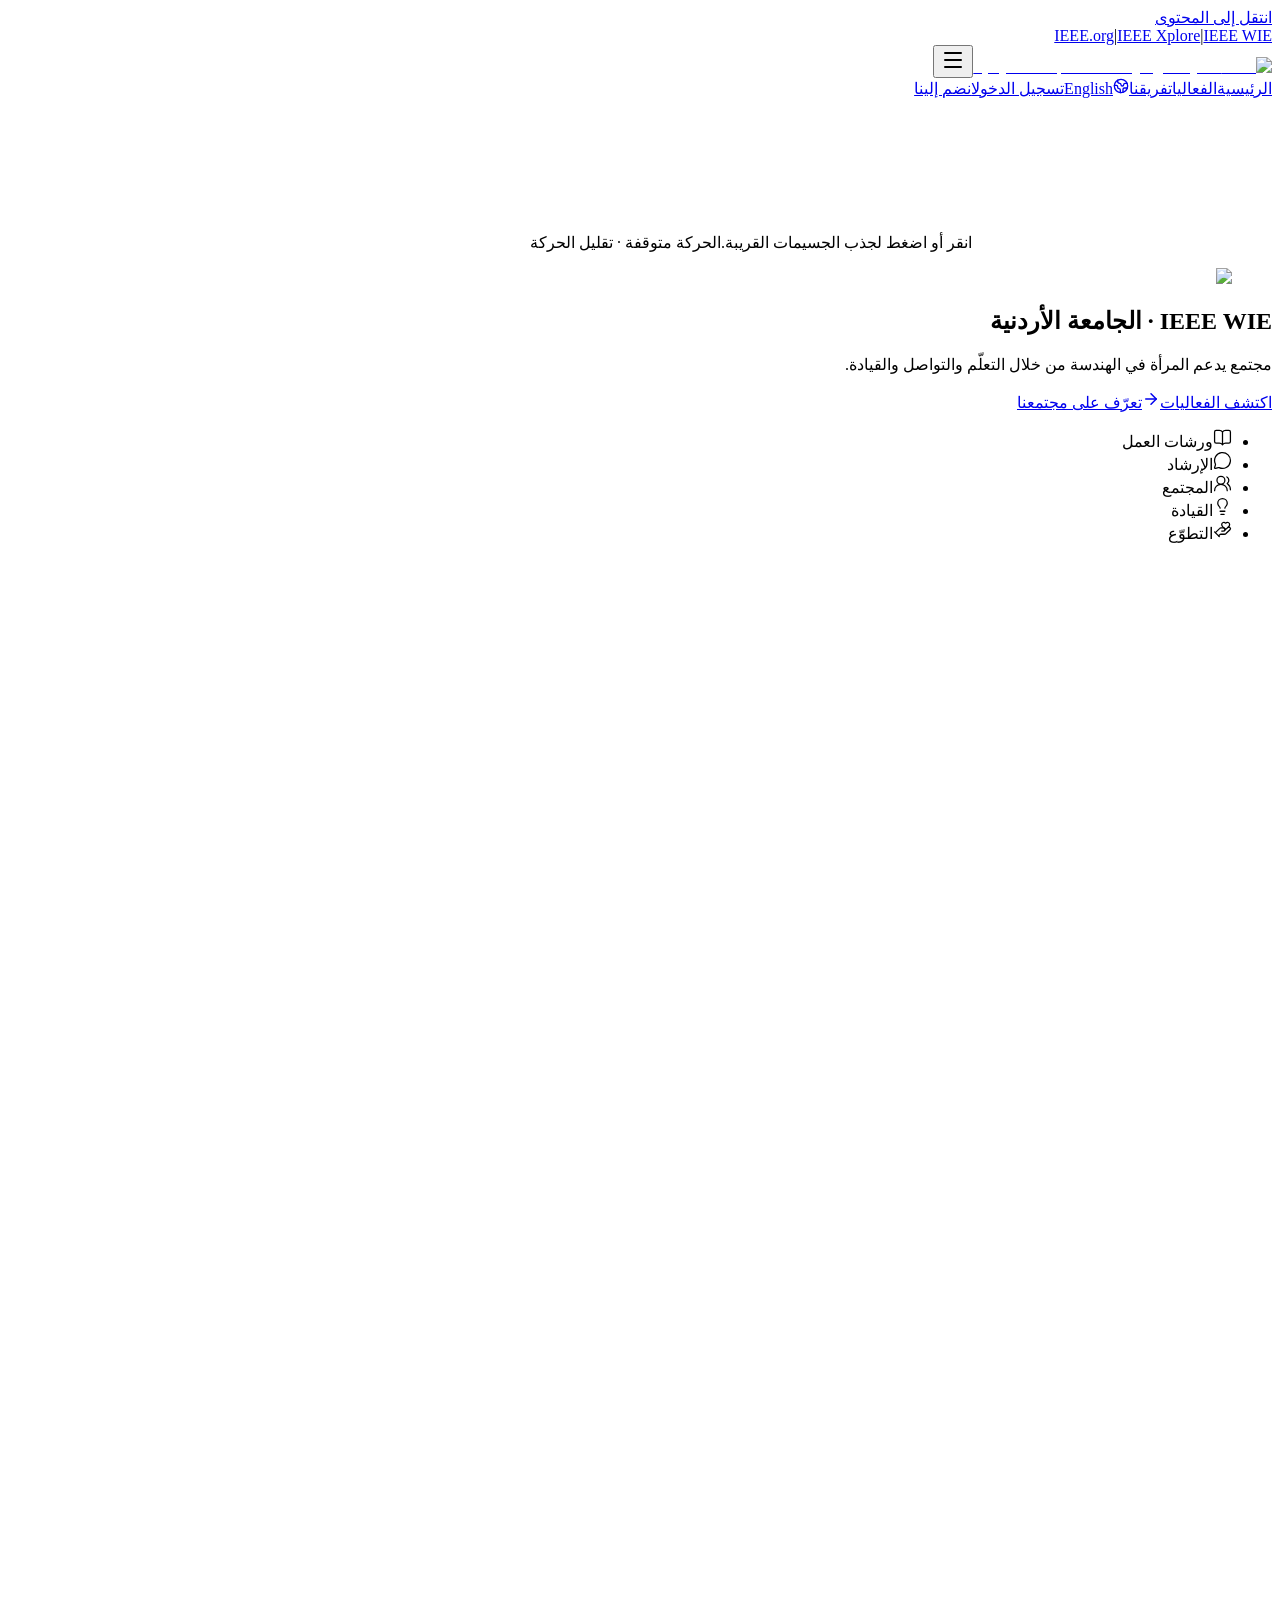
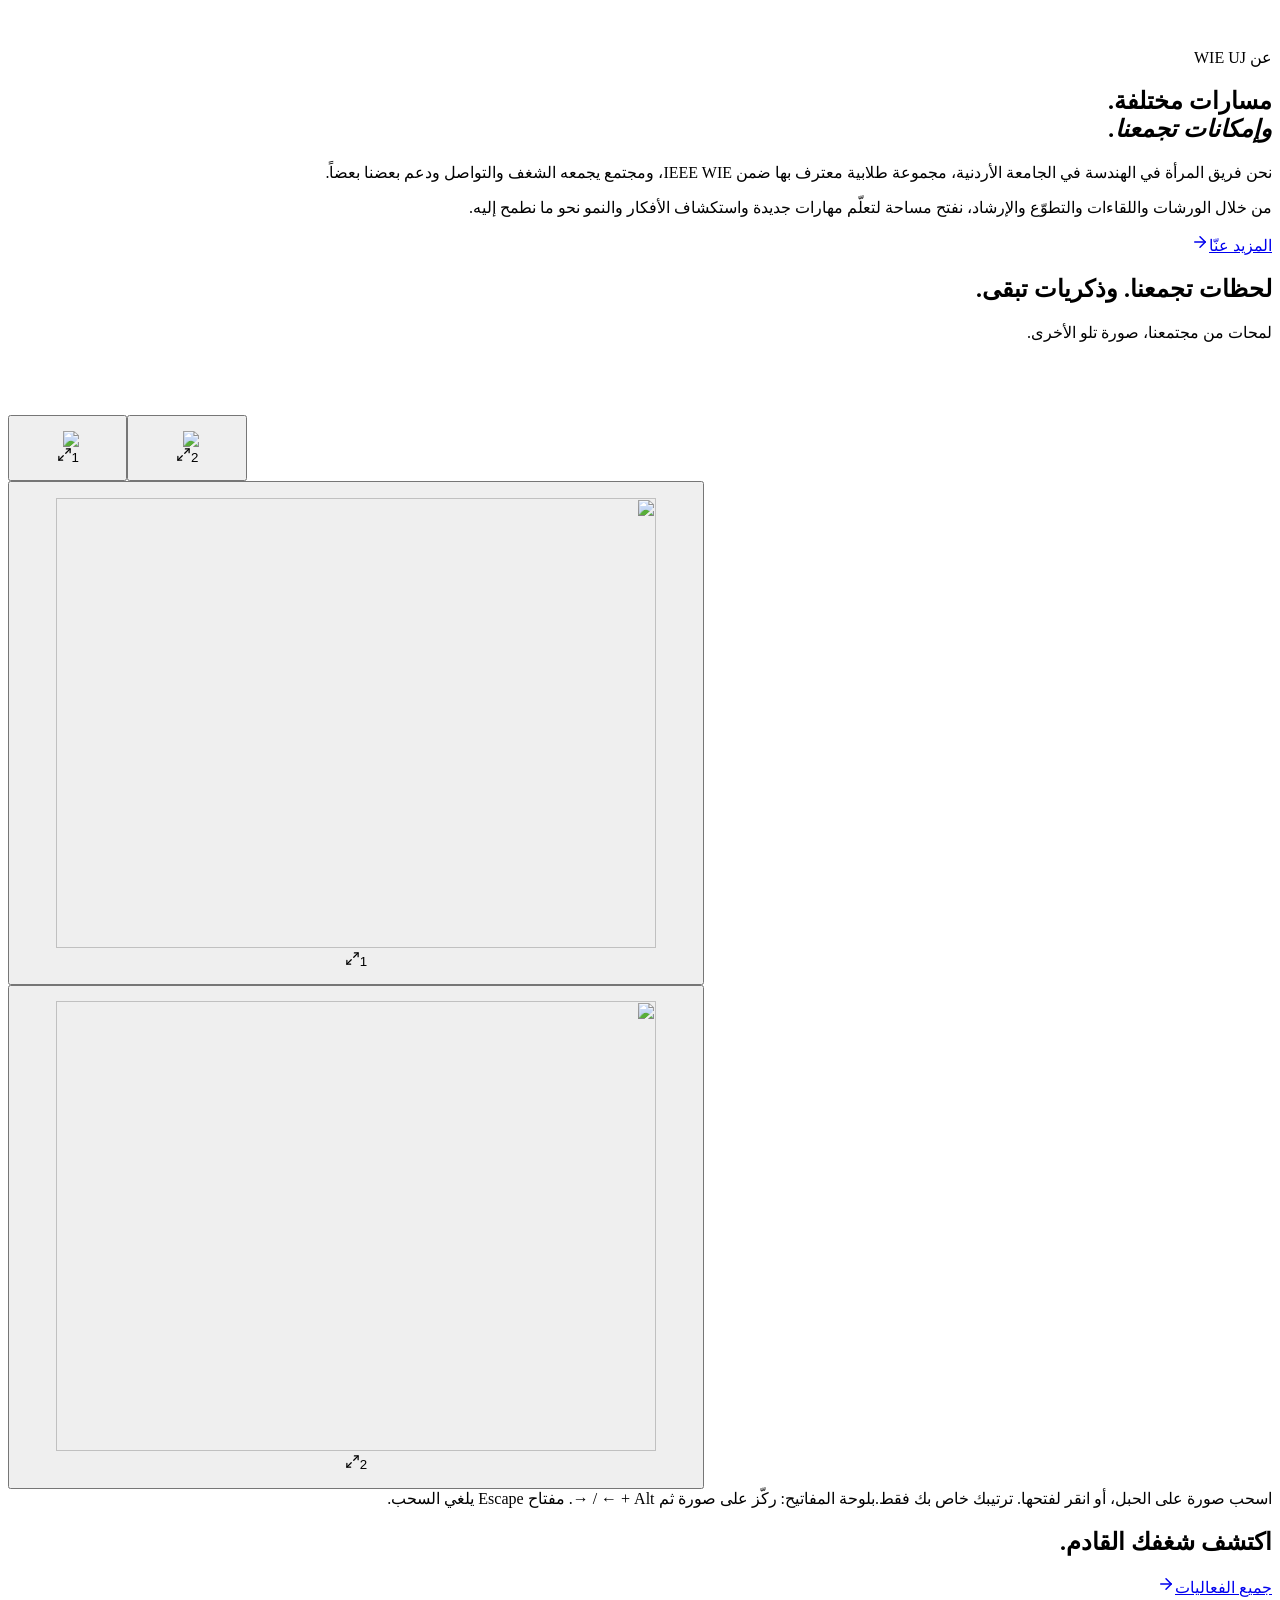
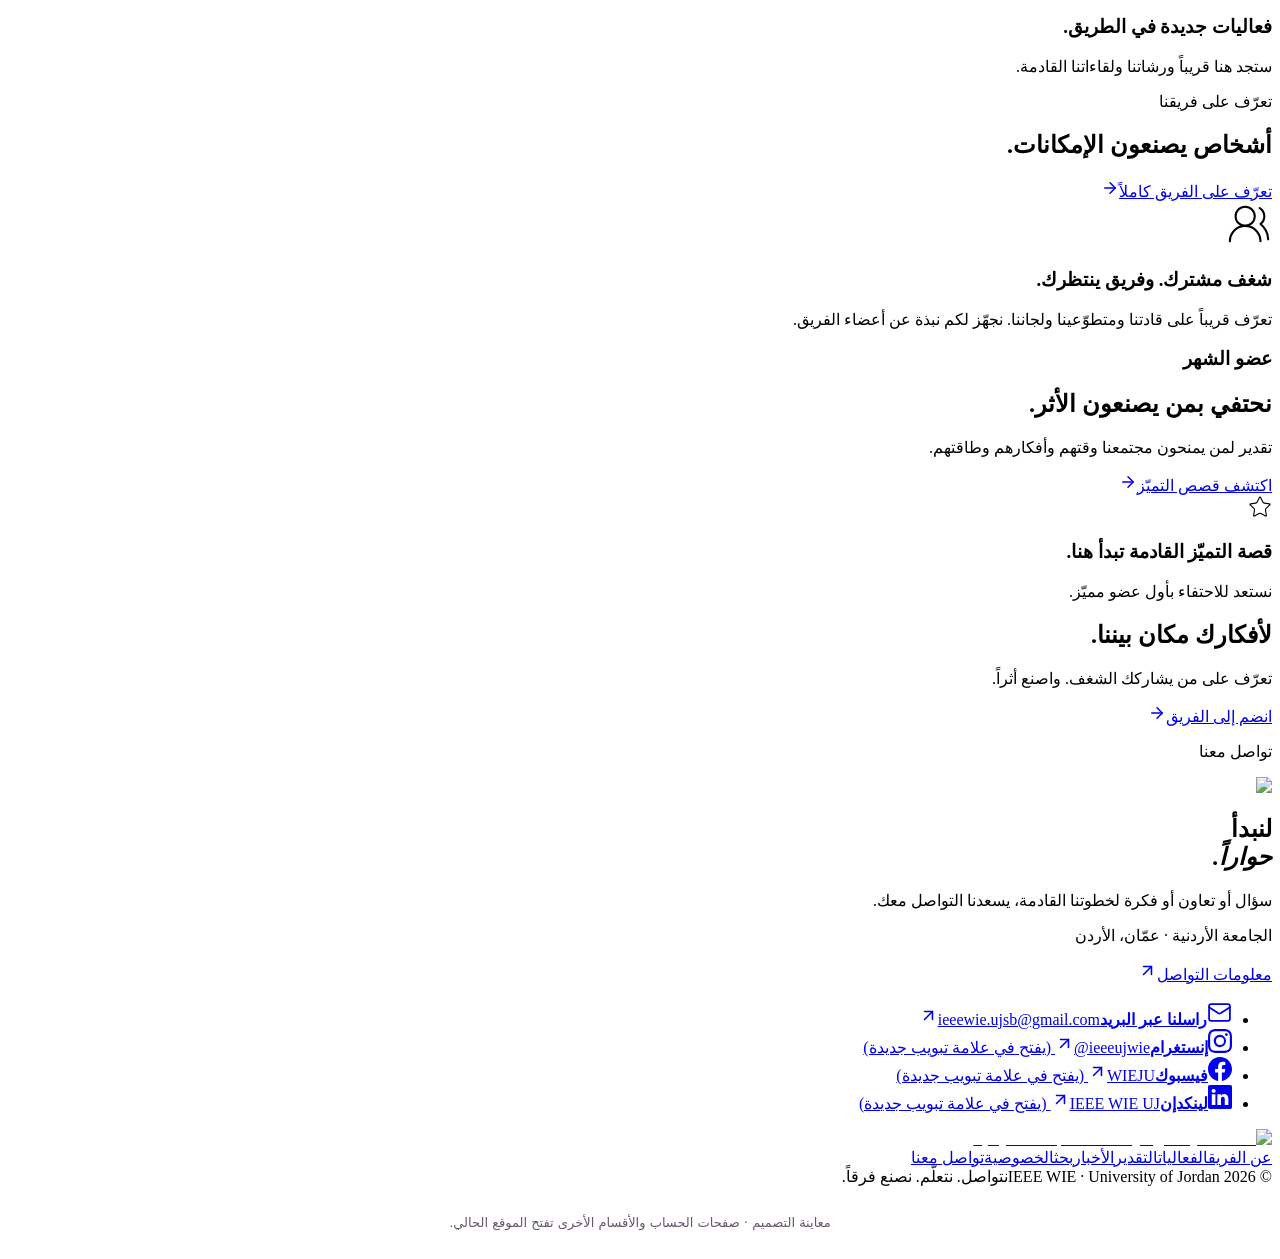
==== ar/index.html @ 03fdcf2b "Publish latest bilingual WIE UJ design preview" ====
<!doctype html><html lang="ar" dir="rtl" data-scroll-behavior="smooth"><head><meta charset="utf-8"><meta name="viewport" content="width=device-width, initial-scale=1"><link rel="stylesheet" href="/wie-uj-design-preview/assets/d98db6934591f0e2b3.css"><link rel="stylesheet" href="/wie-uj-design-preview/assets/ea6af19440ab28d7d6.css"><title>IEEE WIE · University of Jordan</title><meta name="description" content="A community supporting women in engineering through learning, connection, and leadership."><meta name="robots" content="noindex, nofollow"><link rel="icon" href="/wie-uj-design-preview/assets/437ab9d8b2ba053a75.png"><meta name="next-size-adjust" content=""><link rel="stylesheet" href="/wie-uj-design-preview/assets/preview.css"></head><body><a class="skip-link" href="#main">انتقل إلى المحتوى</a><div class="utility"><div class="container"><a href="https://www.ieee.org/">IEEE.org</a><span>|</span><a href="https://ieeexplore.ieee.org/">IEEE Xplore</a><span>|</span><a href="https://wie.ieee.org/">IEEE WIE</a></div></div><header class="site-header-shell"><div class="site-header container"><a class="brand" aria-label="الرئيسية — WIE UJ" href="/wie-uj-design-preview/ar/"><img alt="IEEE للمرأة في الهندسة — الجامعة الأردنية" loading="lazy" width="803" height="172" decoding="async" data-nimg="1" style="color:transparent" src="/wie-uj-design-preview/assets/df9ad01a204cb8e7f8.svg"></a><button class="menu-toggle icon-button" aria-expanded="false" aria-controls="primary-navigation" aria-label="فتح أو إغلاق القائمة"><svg xmlns="http://www.w3.org/2000/svg" width="24" height="24" viewbox="0 0 24 24" fill="none" stroke="currentColor" stroke-width="2" stroke-linecap="round" stroke-linejoin="round" class="lucide lucide-menu" aria-hidden="true"><path d="M4 5h16"></path><path d="M4 12h16"></path><path d="M4 19h16"></path></svg></button><nav id="primary-navigation" aria-label="القائمة الرئيسية" class="navigation"><a class="active" href="/wie-uj-design-preview/ar/">الرئيسية</a><a class="" href="https://wie-uj.appwrite.network/ar/events">الفعاليات</a><a class="" href="https://wie-uj.appwrite.network/ar/team">فريقنا</a><a class="language" lang="en" href="/wie-uj-design-preview/en/"><svg xmlns="http://www.w3.org/2000/svg" width="16" height="16" viewbox="0 0 24 24" fill="none" stroke="currentColor" stroke-width="2" stroke-linecap="round" stroke-linejoin="round" class="lucide lucide-earth lucide-globe-2" aria-hidden="true"><path d="M21.54 15H17a2 2 0 0 0-2 2v4.54"></path><path d="M7 3.34V5a3 3 0 0 0 3 3a2 2 0 0 1 2 2c0 1.1.9 2 2 2a2 2 0 0 0 2-2c0-1.1.9-2 2-2h3.17"></path><path d="M11 21.95V18a2 2 0 0 0-2-2a2 2 0 0 1-2-2v-1a2 2 0 0 0-2-2H2.05"></path><circle cx="12" cy="12" r="10"></circle></svg>English</a><a href="https://wie-uj.appwrite.network/ar/signin">تسجيل الدخول</a><a class="button small" href="https://wie-uj.appwrite.network/ar/signup">انضم إلينا</a></nav></div></header><main id="main"><div class="landing-home"><section class="landing-intro" aria-label="مرحباً بكم في WIE UJ"><div class="landing-atmosphere"><div class="landing-particle-wash" aria-hidden="true"></div><canvas class="landing-particle-canvas" aria-hidden="true"></canvas><span class="atmosphere-interaction-hint">انقر أو اضغط لجذب الجسيمات القريبة.</span><span class="atmosphere-reduced">الحركة متوقفة · تقليل الحركة</span></div><div class="landing-hero container"><figure class="landing-logo"><img alt="IEEE للمرأة في الهندسة — الجامعة الأردنية" width="697" height="664" decoding="async" data-nimg="1" style="color:transparent" src="/wie-uj-design-preview/assets/15bb04db611e11dfc4.svg"></figure><div class="landing-hero-copy"><h1>IEEE WIE · الجامعة الأردنية</h1><p>مجتمع يدعم المرأة في الهندسة من خلال التعلّم والتواصل والقيادة.</p><div class="hero-actions"><a class="button" href="https://wie-uj.appwrite.network/ar/events">اكتشف الفعاليات<svg xmlns="http://www.w3.org/2000/svg" width="18" height="18" viewbox="0 0 24 24" fill="none" stroke="currentColor" stroke-width="2" stroke-linecap="round" stroke-linejoin="round" class="lucide lucide-arrow-right directional" aria-hidden="true"><path d="M5 12h14"></path><path d="m12 5 7 7-7 7"></path></svg></a><a class="button secondary" href="https://wie-uj.appwrite.network/ar/about">تعرّف على مجتمعنا</a></div></div></div></section><div class="landing-activity-bar"><ul class="container" aria-label="أنشطة مجتمعنا"><li><svg xmlns="http://www.w3.org/2000/svg" width="19" height="19" viewbox="0 0 24 24" fill="none" stroke="currentColor" stroke-width="1.6" stroke-linecap="round" stroke-linejoin="round" class="lucide lucide-book-open" aria-hidden="true"><path d="M12 5v16"></path><path d="M20.001 19A2 2 0 0022 17V5a2 2 0 00-1.999-2L16 3.002A5 5 0 0012 5a5 5 0 00-4-2H4a2 2 0 00-2 2v12a2 2 0 001.999 2H8a5 5 0 014 2 5 5 0 014-2z"></path></svg><span>ورشات العمل</span></li><li><svg xmlns="http://www.w3.org/2000/svg" width="19" height="19" viewbox="0 0 24 24" fill="none" stroke="currentColor" stroke-width="1.6" stroke-linecap="round" stroke-linejoin="round" class="lucide lucide-message-circle" aria-hidden="true"><path d="M2.992 16.342a2 2 0 0 1 .094 1.167l-1.065 3.29a1 1 0 0 0 1.236 1.168l3.413-.998a2 2 0 0 1 1.099.092 10 10 0 1 0-4.777-4.719"></path></svg><span>الإرشاد</span></li><li><svg xmlns="http://www.w3.org/2000/svg" width="19" height="19" viewbox="0 0 24 24" fill="none" stroke="currentColor" stroke-width="1.6" stroke-linecap="round" stroke-linejoin="round" class="lucide lucide-users-round lucide-users-2" aria-hidden="true"><path d="M18 21a8 8 0 0 0-16 0"></path><circle cx="10" cy="8" r="5"></circle><path d="M22 20c0-3.37-2-6.5-4-8a5 5 0 0 0-.45-8.3"></path></svg><span>المجتمع</span></li><li><svg xmlns="http://www.w3.org/2000/svg" width="19" height="19" viewbox="0 0 24 24" fill="none" stroke="currentColor" stroke-width="1.6" stroke-linecap="round" stroke-linejoin="round" class="lucide lucide-lightbulb" aria-hidden="true"><path d="M15 14c.2-1 .7-1.7 1.5-2.5 1-.9 1.5-2.2 1.5-3.5A6 6 0 0 0 6 8c0 1 .2 2.2 1.5 3.5.7.7 1.3 1.5 1.5 2.5"></path><path d="M9 18h6"></path><path d="M10 22h4"></path></svg><span>القيادة</span></li><li><svg xmlns="http://www.w3.org/2000/svg" width="19" height="19" viewbox="0 0 24 24" fill="none" stroke="currentColor" stroke-width="1.6" stroke-linecap="round" stroke-linejoin="round" class="lucide lucide-hand-heart" aria-hidden="true"><path d="M11 14h2a2 2 0 0 0 0-4h-3c-.6 0-1.1.2-1.4.6L3 16"></path><path d="m14.45 13.39 5.05-4.694C20.196 8 21 6.85 21 5.75a2.75 2.75 0 0 0-4.797-1.837.276.276 0 0 1-.406 0A2.75 2.75 0 0 0 11 5.75c0 1.2.802 2.248 1.5 2.946L16 11.95"></path><path d="m2 15 6 6"></path><path d="m7 20 1.6-1.4c.3-.4.8-.6 1.4-.6h4c1.1 0 2.1-.4 2.8-1.2l4.6-4.4a1 1 0 0 0-2.75-2.91"></path></svg><span>التطوّع</span></li></ul></div><section id="about" class="landing-about landing-section" aria-labelledby="home-about-heading"><svg class="landing-about-detail" viewbox="0 0 260 220" fill="none" aria-hidden="true" focusable="false"><path d="M12 175 78 83 149 133 224 32 252 174 149 133 166 214 78 83 12 175 166 214"></path><circle cx="78" cy="83" r="4"></circle><circle cx="149" cy="133" r="4"></circle><circle cx="224" cy="32" r="4"></circle></svg><div class="container landing-about-grid"><div class="landing-about-heading"><p class="landing-section-label">عن WIE UJ</p><h2 id="home-about-heading">مسارات مختلفة.<br><em>وإمكانات تجمعنا.</em></h2></div><div class="landing-about-copy"><p>نحن فريق المرأة في الهندسة في الجامعة الأردنية، مجموعة طلابية معترف بها ضمن IEEE WIE، ومجتمع يجمعه الشغف والتواصل ودعم بعضنا بعضاً.</p><p>من خلال الورشات واللقاءات والتطوّع والإرشاد، نفتح مساحة لتعلّم مهارات جديدة واستكشاف الأفكار والنمو نحو ما نطمح إليه.</p><a class="text-link" href="https://wie-uj.appwrite.network/ar/about">المزيد عنّا<svg xmlns="http://www.w3.org/2000/svg" width="18" height="18" viewbox="0 0 24 24" fill="none" stroke="currentColor" stroke-width="2" stroke-linecap="round" stroke-linejoin="round" class="lucide lucide-arrow-right directional" aria-hidden="true"><path d="M5 12h14"></path><path d="m12 5 7 7-7 7"></path></svg></a></div></div></section><section class="photo-strip" aria-labelledby="_R_iinebn9etb_" data-mode="manual" data-dragging="false"><div class="container photo-strip-heading"><h2 id="_R_iinebn9etb_">لحظات تجمعنا. وذكريات تبقى.</h2><p>لمحات من مجتمعنا، صورة تلو الأخرى.</p></div><div class="photo-strip-stage"><svg class="photo-strip-line" viewbox="0 0 1440 60" preserveaspectratio="none" aria-hidden="true"><path d="M-20 8 Q720 75 1460 8" fill="none"></path></svg><div class="photo-strip-viewport" dir="ltr" tabindex="0" aria-label="صور مجتمعنا. أوقف الحركة لتصفّح الصور بالسرعة التي تناسبك."><div class="photo-strip-track" style="--strip-duration:40s"><div class="photo-strip-group"><button type="button" class="hanging-photo" dir="rtl" data-photo-id="e83a1afc0d9645a4bf04f94f67af5e56" data-photo-position="0" data-lifted="false" data-drop-target="false" aria-describedby="_R_iinebn9etbH1_" aria-keyshortcuts="Alt+ArrowLeft Alt+ArrowRight" style="--photo-angle:-5deg" aria-label="عرض الصورة: 1"><span class="photo-clip" aria-hidden="true"></span><figure><img alt="1" draggable="false" loading="lazy" width="600" height="450" decoding="async" data-nimg="1" style="color:transparent" src="/wie-uj-design-preview/assets/a324107c953a6dd0f5.jpg"><figcaption>1<svg xmlns="http://www.w3.org/2000/svg" width="15" height="15" viewbox="0 0 24 24" fill="none" stroke="currentColor" stroke-width="2" stroke-linecap="round" stroke-linejoin="round" class="lucide lucide-maximize-2" aria-hidden="true"><path d="M15 3h6v6"></path><path d="m21 3-7 7"></path><path d="m3 21 7-7"></path><path d="M9 21H3v-6"></path></svg></figcaption></figure></button><button type="button" class="hanging-photo" dir="rtl" data-photo-id="3da839693bb54952b2aacd8716d6a2d1" data-photo-position="1" data-lifted="false" data-drop-target="false" aria-describedby="_R_iinebn9etbH1_" aria-keyshortcuts="Alt+ArrowLeft Alt+ArrowRight" style="--photo-angle:3deg" aria-label="عرض الصورة: 2"><span class="photo-clip" aria-hidden="true"></span><figure><img alt="2" draggable="false" loading="lazy" width="600" height="450" decoding="async" data-nimg="1" style="color:transparent" src="/wie-uj-design-preview/assets/4f5641b536ec91937d.jpg"><figcaption>2<svg xmlns="http://www.w3.org/2000/svg" width="15" height="15" viewbox="0 0 24 24" fill="none" stroke="currentColor" stroke-width="2" stroke-linecap="round" stroke-linejoin="round" class="lucide lucide-maximize-2" aria-hidden="true"><path d="M15 3h6v6"></path><path d="m21 3-7 7"></path><path d="m3 21 7-7"></path><path d="M9 21H3v-6"></path></svg></figcaption></figure></button></div><div class="photo-strip-group photo-strip-copy" aria-hidden="true"><button type="button" class="hanging-photo" dir="rtl" data-photo-id="e83a1afc0d9645a4bf04f94f67af5e56" data-photo-position="0" data-lifted="false" data-drop-target="false" tabindex="-1" aria-describedby="_R_iinebn9etbH1_" aria-keyshortcuts="Alt+ArrowLeft Alt+ArrowRight" style="--photo-angle:-5deg" aria-label="عرض الصورة: 1"><span class="photo-clip" aria-hidden="true"></span><figure><img alt="" draggable="false" loading="lazy" width="600" height="450" decoding="async" data-nimg="1" style="color:transparent" src="/wie-uj-design-preview/assets/a324107c953a6dd0f5.jpg"><figcaption>1<svg xmlns="http://www.w3.org/2000/svg" width="15" height="15" viewbox="0 0 24 24" fill="none" stroke="currentColor" stroke-width="2" stroke-linecap="round" stroke-linejoin="round" class="lucide lucide-maximize-2" aria-hidden="true"><path d="M15 3h6v6"></path><path d="m21 3-7 7"></path><path d="m3 21 7-7"></path><path d="M9 21H3v-6"></path></svg></figcaption></figure></button><button type="button" class="hanging-photo" dir="rtl" data-photo-id="3da839693bb54952b2aacd8716d6a2d1" data-photo-position="1" data-lifted="false" data-drop-target="false" tabindex="-1" aria-describedby="_R_iinebn9etbH1_" aria-keyshortcuts="Alt+ArrowLeft Alt+ArrowRight" style="--photo-angle:3deg" aria-label="عرض الصورة: 2"><span class="photo-clip" aria-hidden="true"></span><figure><img alt="" draggable="false" loading="lazy" width="600" height="450" decoding="async" data-nimg="1" style="color:transparent" src="/wie-uj-design-preview/assets/4f5641b536ec91937d.jpg"><figcaption>2<svg xmlns="http://www.w3.org/2000/svg" width="15" height="15" viewbox="0 0 24 24" fill="none" stroke="currentColor" stroke-width="2" stroke-linecap="round" stroke-linejoin="round" class="lucide lucide-maximize-2" aria-hidden="true"><path d="M15 3h6v6"></path><path d="m21 3-7 7"></path><path d="m3 21 7-7"></path><path d="M9 21H3v-6"></path></svg></figcaption></figure></button></div></div></div></div><div class="container photo-strip-actions"><span id="_R_iinebn9etbH1_" class="photo-strip-hint">اسحب صورة على الحبل، أو انقر لفتحها. ترتيبك خاص بك فقط.<span class="photo-strip-keyboard-hint">بلوحة المفاتيح: ركّز على صورة ثم Alt + ← / →. مفتاح Escape يلغي السحب.</span></span></div><span class="photo-viewer-sr-only" role="status" aria-live="polite" aria-atomic="true"></span><dialog class="photo-viewer" aria-label="عارض صور المجتمع"></dialog></section><section class="landing-events band"><div class="container"><div class="section-heading"><h2>اكتشف شغفك القادم.</h2><a class="text-link" href="https://wie-uj.appwrite.network/ar/events">جميع الفعاليات<svg xmlns="http://www.w3.org/2000/svg" width="18" height="18" viewbox="0 0 24 24" fill="none" stroke="currentColor" stroke-width="2" stroke-linecap="round" stroke-linejoin="round" class="lucide lucide-arrow-right directional" aria-hidden="true"><path d="M5 12h14"></path><path d="m12 5 7 7-7 7"></path></svg></a></div><div class="landing-event-empty"><h3>فعاليات جديدة في الطريق.</h3><p>ستجد هنا قريباً ورشاتنا ولقاءاتنا القادمة.</p></div></div></section><section id="team" class="landing-team container landing-section" aria-labelledby="home-team-heading"><div class="landing-team-heading"><div><p class="landing-section-label">تعرّف على فريقنا</p><h2 id="home-team-heading">أشخاص يصنعون الإمكانات.</h2></div><a class="text-link" href="https://wie-uj.appwrite.network/ar/team">تعرّف على الفريق كاملاً<svg xmlns="http://www.w3.org/2000/svg" width="18" height="18" viewbox="0 0 24 24" fill="none" stroke="currentColor" stroke-width="2" stroke-linecap="round" stroke-linejoin="round" class="lucide lucide-arrow-right directional" aria-hidden="true"><path d="M5 12h14"></path><path d="m12 5 7 7-7 7"></path></svg></a></div><div class="landing-team-empty"><svg xmlns="http://www.w3.org/2000/svg" width="46" height="46" viewbox="0 0 24 24" fill="none" stroke="currentColor" stroke-width="1.1" stroke-linecap="round" stroke-linejoin="round" class="lucide lucide-users-round lucide-users-2" aria-hidden="true"><path d="M18 21a8 8 0 0 0-16 0"></path><circle cx="10" cy="8" r="5"></circle><path d="M22 20c0-3.37-2-6.5-4-8a5 5 0 0 0-.45-8.3"></path></svg><div><h3>شغف مشترك. وفريق ينتظرك.</h3><p>تعرّف قريباً على قادتنا ومتطوّعينا ولجاننا. نجهّز لكم نبذة عن أعضاء الفريق.</p></div></div></section><section class="recognition-section container"><div class="recognition-copy"><h3>عضو الشهر</h3><h2>نحتفي بمن يصنعون الأثر.</h2><p>تقدير لمن يمنحون مجتمعنا وقتهم وأفكارهم وطاقتهم.</p><a class="text-link" href="https://wie-uj.appwrite.network/ar/recognition">اكتشف قصص التميّز<svg xmlns="http://www.w3.org/2000/svg" width="18" height="18" viewbox="0 0 24 24" fill="none" stroke="currentColor" stroke-width="2" stroke-linecap="round" stroke-linejoin="round" class="lucide lucide-arrow-right directional" aria-hidden="true"><path d="M5 12h14"></path><path d="m12 5 7 7-7 7"></path></svg></a></div><div class="spotlight"><svg xmlns="http://www.w3.org/2000/svg" width="24" height="24" viewbox="0 0 24 24" fill="none" stroke="currentColor" stroke-width="1.1" stroke-linecap="round" stroke-linejoin="round" class="lucide lucide-star spotlight-star" aria-hidden="true"><path d="M11.525 2.295a.53.53 0 0 1 .95 0l2.31 4.679a2.123 2.123 0 0 0 1.595 1.16l5.166.756a.53.53 0 0 1 .294.904l-3.736 3.638a2.123 2.123 0 0 0-.611 1.878l.882 5.14a.53.53 0 0 1-.771.56l-4.618-2.428a2.122 2.122 0 0 0-1.973 0L6.396 21.01a.53.53 0 0 1-.77-.56l.881-5.139a2.122 2.122 0 0 0-.611-1.879L2.16 9.795a.53.53 0 0 1 .294-.906l5.165-.755a2.122 2.122 0 0 0 1.597-1.16z"></path></svg><h3>قصة التميّز القادمة تبدأ هنا.</h3><p>نستعد للاحتفاء بأول عضو مميّز.</p></div></section><section class="join-band"><div class="container"><div><h2>لأفكارك مكان بيننا.</h2><p>تعرّف على من يشاركك الشغف. واصنع أثراً.</p></div><a class="button cyan" href="https://wie-uj.appwrite.network/ar/join">انضم إلى الفريق<svg xmlns="http://www.w3.org/2000/svg" width="18" height="18" viewbox="0 0 24 24" fill="none" stroke="currentColor" stroke-width="2" stroke-linecap="round" stroke-linejoin="round" class="lucide lucide-arrow-right directional" aria-hidden="true"><path d="M5 12h14"></path><path d="m12 5 7 7-7 7"></path></svg></a></div></section><section id="contact" class="landing-contact landing-section" aria-labelledby="home-contact-heading"><div class="container landing-contact-card"><div class="landing-contact-copy"><p class="landing-section-label">تواصل معنا</p><div class="landing-contact-identity"><span class="landing-contact-mark"><img alt="IEEE WIE UJ" loading="eager" width="697" height="664" decoding="async" data-nimg="1" style="color:transparent" src="/wie-uj-design-preview/assets/15bb04db611e11dfc4.svg"></span><h2 id="home-contact-heading">لنبدأ<br><em>حواراً.</em></h2></div><p class="landing-contact-intro">سؤال أو تعاون أو فكرة لخطوتنا القادمة، يسعدنا التواصل معك.</p><p class="landing-contact-address">الجامعة الأردنية · عمّان، الأردن</p><a class="text-link" href="https://wie-uj.appwrite.network/ar/contact">معلومات التواصل<svg xmlns="http://www.w3.org/2000/svg" width="19" height="19" viewbox="0 0 24 24" fill="none" stroke="currentColor" stroke-width="2" stroke-linecap="round" stroke-linejoin="round" class="lucide lucide-arrow-up-right directional" aria-hidden="true"><path d="M7 7h10v10"></path><path d="M7 17 17 7"></path></svg></a></div><ul class="contact-channel-list" aria-label="قنوات التواصل"><li><a class="contact-channel" href="mailto:ieeewie.ujsb@gmail.com"><span class="contact-channel-icon contact-channel-email"><svg xmlns="http://www.w3.org/2000/svg" width="25" height="25" viewbox="0 0 24 24" fill="none" stroke="currentColor" stroke-width="1.7" stroke-linecap="round" stroke-linejoin="round" class="lucide lucide-mail" aria-hidden="true"><path d="m22 7-8.991 5.727a2 2 0 0 1-2.009 0L2 7"></path><rect x="2" y="4" width="20" height="16" rx="2"></rect></svg></span><span class="contact-channel-copy"><strong>راسلنا عبر البريد</strong><span dir="ltr">ieeewie.ujsb@gmail.com</span></span><svg xmlns="http://www.w3.org/2000/svg" width="19" height="19" viewbox="0 0 24 24" fill="none" stroke="currentColor" stroke-width="2" stroke-linecap="round" stroke-linejoin="round" class="lucide lucide-arrow-up-right directional" aria-hidden="true"><path d="M7 7h10v10"></path><path d="M7 17 17 7"></path></svg></a></li><li><a class="contact-channel" href="https://www.instagram.com/ieeeujwie/" target="_blank" rel="noopener noreferrer"><span class="contact-channel-icon contact-channel-instagram"><svg width="24" height="24" viewbox="0 0 16 16" fill="currentColor" aria-hidden="true" focusable="false"><path d="M8 0C5.829 0 5.556.01 4.703.048 3.85.088 3.269.222 2.76.42a3.9 3.9 0 0 0-1.417.923A3.9 3.9 0 0 0 .42 2.76C.222 3.268.087 3.85.048 4.7.01 5.555 0 5.827 0 8.001c0 2.172.01 2.444.048 3.297.04.852.174 1.433.372 1.942.205.526.478.972.923 1.417.444.445.89.719 1.416.923.51.198 1.09.333 1.942.372C5.555 15.99 5.827 16 8 16s2.444-.01 3.298-.048c.851-.04 1.434-.174 1.943-.372a3.9 3.9 0 0 0 1.416-.923c.445-.445.718-.891.923-1.417.197-.509.332-1.09.372-1.942C15.99 10.445 16 10.173 16 8s-.01-2.445-.048-3.299c-.04-.851-.175-1.433-.372-1.941a3.9 3.9 0 0 0-.923-1.417A3.9 3.9 0 0 0 13.24.42c-.51-.198-1.092-.333-1.943-.372C10.443.01 10.172 0 7.998 0zm-.717 1.442h.718c2.136 0 2.389.007 3.232.046.78.035 1.204.166 1.486.275.373.145.64.319.92.599s.453.546.598.92c.11.281.24.705.275 1.485.039.843.047 1.096.047 3.231s-.008 2.389-.047 3.232c-.035.78-.166 1.203-.275 1.485a2.5 2.5 0 0 1-.599.919c-.28.28-.546.453-.92.598-.28.11-.704.24-1.485.276-.843.038-1.096.047-3.232.047s-2.39-.009-3.233-.047c-.78-.036-1.203-.166-1.485-.276a2.5 2.5 0 0 1-.92-.598 2.5 2.5 0 0 1-.6-.92c-.109-.281-.24-.705-.275-1.485-.038-.843-.046-1.096-.046-3.233s.008-2.388.046-3.231c.036-.78.166-1.204.276-1.486.145-.373.319-.64.599-.92s.546-.453.92-.598c.282-.11.705-.24 1.485-.276.738-.034 1.024-.044 2.515-.045zm4.988 1.328a.96.96 0 1 0 0 1.92.96.96 0 0 0 0-1.92m-4.27 1.122a4.109 4.109 0 1 0 0 8.217 4.109 4.109 0 0 0 0-8.217m0 1.441a2.667 2.667 0 1 1 0 5.334 2.667 2.667 0 0 1 0-5.334"></path></svg></span><span class="contact-channel-copy"><strong>إنستغرام</strong><span dir="ltr">@ieeeujwie</span></span><svg xmlns="http://www.w3.org/2000/svg" width="19" height="19" viewbox="0 0 24 24" fill="none" stroke="currentColor" stroke-width="2" stroke-linecap="round" stroke-linejoin="round" class="lucide lucide-arrow-up-right directional" aria-hidden="true"><path d="M7 7h10v10"></path><path d="M7 17 17 7"></path></svg><span class="sr-only"> (يفتح في علامة تبويب جديدة)</span></a></li><li><a class="contact-channel" href="https://www.facebook.com/WIEJU/" target="_blank" rel="noopener noreferrer"><span class="contact-channel-icon contact-channel-facebook"><svg width="24" height="24" viewbox="0 0 16 16" fill="currentColor" aria-hidden="true" focusable="false"><path d="M16 8.049c0-4.446-3.582-8.05-8-8.05C3.58 0-.002 3.603-.002 8.05c0 4.017 2.926 7.347 6.75 7.951v-5.625h-2.03V8.05H6.75V6.275c0-2.017 1.195-3.131 3.022-3.131.876 0 1.791.157 1.791.157v1.98h-1.009c-.993 0-1.303.621-1.303 1.258v1.51h2.218l-.354 2.326H9.25V16c3.824-.604 6.75-3.934 6.75-7.951"></path></svg></span><span class="contact-channel-copy"><strong>فيسبوك</strong><span dir="ltr">WIEJU</span></span><svg xmlns="http://www.w3.org/2000/svg" width="19" height="19" viewbox="0 0 24 24" fill="none" stroke="currentColor" stroke-width="2" stroke-linecap="round" stroke-linejoin="round" class="lucide lucide-arrow-up-right directional" aria-hidden="true"><path d="M7 7h10v10"></path><path d="M7 17 17 7"></path></svg><span class="sr-only"> (يفتح في علامة تبويب جديدة)</span></a></li><li><a class="contact-channel" href="https://www.linkedin.com/company/ieee-wie-uj/" target="_blank" rel="noopener noreferrer"><span class="contact-channel-icon contact-channel-linkedin"><svg width="24" height="24" viewbox="0 0 16 16" fill="currentColor" aria-hidden="true" focusable="false"><path d="M0 1.146C0 .513.526 0 1.175 0h13.65C15.474 0 16 .513 16 1.146v13.708c0 .633-.526 1.146-1.175 1.146H1.175C.526 16 0 15.487 0 14.854zm4.943 12.248V6.169H2.542v7.225zm-1.2-8.212c.837 0 1.358-.554 1.358-1.248-.015-.709-.52-1.248-1.342-1.248S2.4 3.226 2.4 3.934c0 .694.521 1.248 1.327 1.248zm4.908 8.212V9.359c0-.216.016-.432.08-.586.173-.431.568-.878 1.232-.878.869 0 1.216.662 1.216 1.634v3.865h2.401V9.25c0-2.22-1.184-3.252-2.764-3.252-1.274 0-1.845.7-2.165 1.193v.025h-.016l.016-.025V6.169h-2.4c.03.678 0 7.225 0 7.225z"></path></svg></span><span class="contact-channel-copy"><strong>لينكدإن</strong><span dir="ltr">IEEE WIE UJ</span></span><svg xmlns="http://www.w3.org/2000/svg" width="19" height="19" viewbox="0 0 24 24" fill="none" stroke="currentColor" stroke-width="2" stroke-linecap="round" stroke-linejoin="round" class="lucide lucide-arrow-up-right directional" aria-hidden="true"><path d="M7 7h10v10"></path><path d="M7 17 17 7"></path></svg><span class="sr-only"> (يفتح في علامة تبويب جديدة)</span></a></li></ul></div></section></div></main><footer class="footer container"><div class="footer-top"><a class="brand" aria-label="الرئيسية — WIE UJ" href="/wie-uj-design-preview/ar/"><img alt="IEEE للمرأة في الهندسة — الجامعة الأردنية" loading="lazy" width="803" height="172" decoding="async" data-nimg="1" style="color:transparent" src="/wie-uj-design-preview/assets/df9ad01a204cb8e7f8.svg"></a><nav aria-label="تذييل الصفحة"><a href="https://wie-uj.appwrite.network/ar/about">عن الفريق</a><a href="https://wie-uj.appwrite.network/ar/events">الفعاليات</a><a href="https://wie-uj.appwrite.network/ar/recognition">التقدير</a><a href="https://wie-uj.appwrite.network/ar/news">الأخبار</a><a href="https://wie-uj.appwrite.network/ar/search">بحث</a><a href="https://wie-uj.appwrite.network/ar/privacy">الخصوصية</a><a href="https://wie-uj.appwrite.network/ar/contact">تواصل معنا</a></nav></div><div class="footer-bottom"><span>© 2026 IEEE WIE · University of Jordan</span><span>نتواصل. نتعلّم. نصنع فرقاً.</span></div></footer><p style="text-align:center;padding:16px;font:13px system-ui;color:#68566d">معاينة التصميم · صفحات الحساب والأقسام الأخرى تفتح الموقع الحالي.</p><script id="preview-photos" type="application/json">[{"id": "e83a1afc0d9645a4bf04f94f67af5e56", "imageUrl": "/wie-uj-design-preview/assets/a324107c953a6dd0f5.jpg", "captionEn": "1", "captionAr": "1", "altEn": "1", "altAr": "1"}, {"id": "3da839693bb54952b2aacd8716d6a2d1", "imageUrl": "/wie-uj-design-preview/assets/4f5641b536ec91937d.jpg", "captionEn": "2", "captionAr": "2", "altEn": "2", "altAr": "2"}]</script><script src="/wie-uj-design-preview/assets/preview.js" defer></script></body></html>
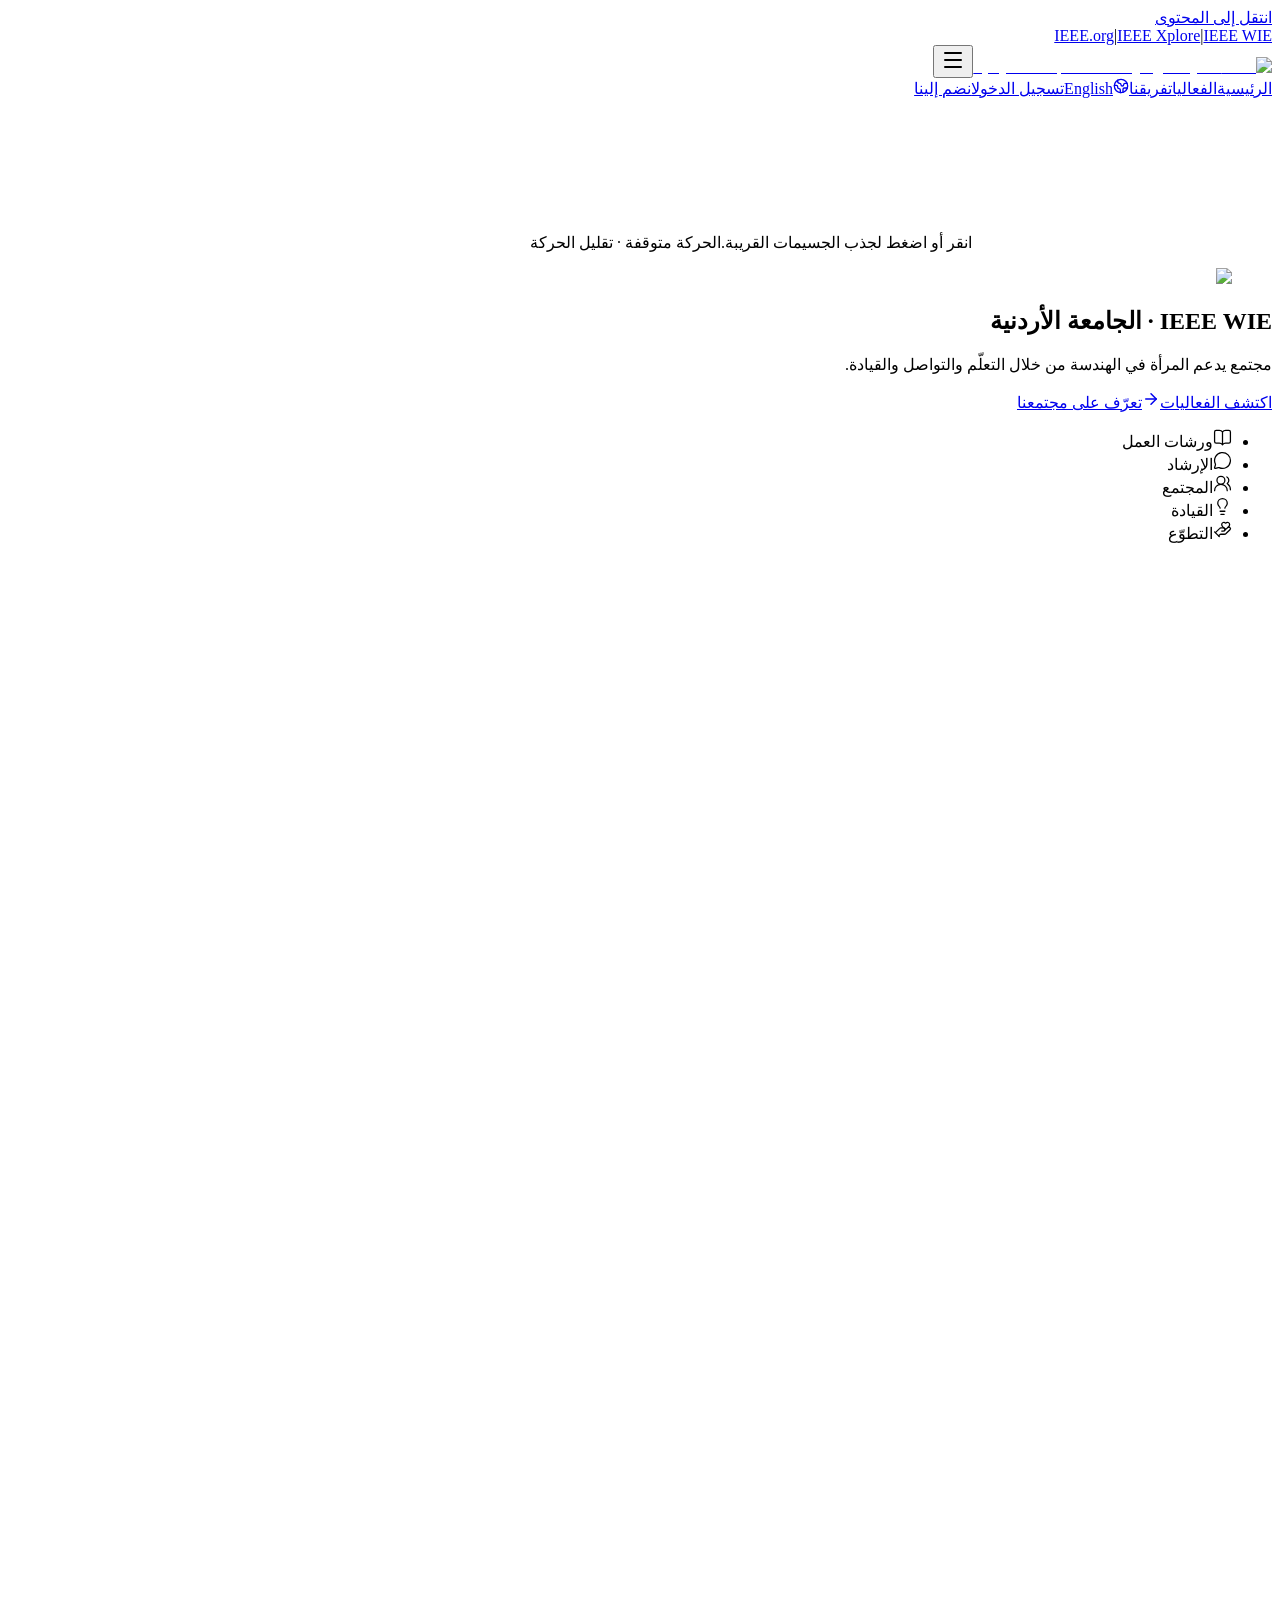
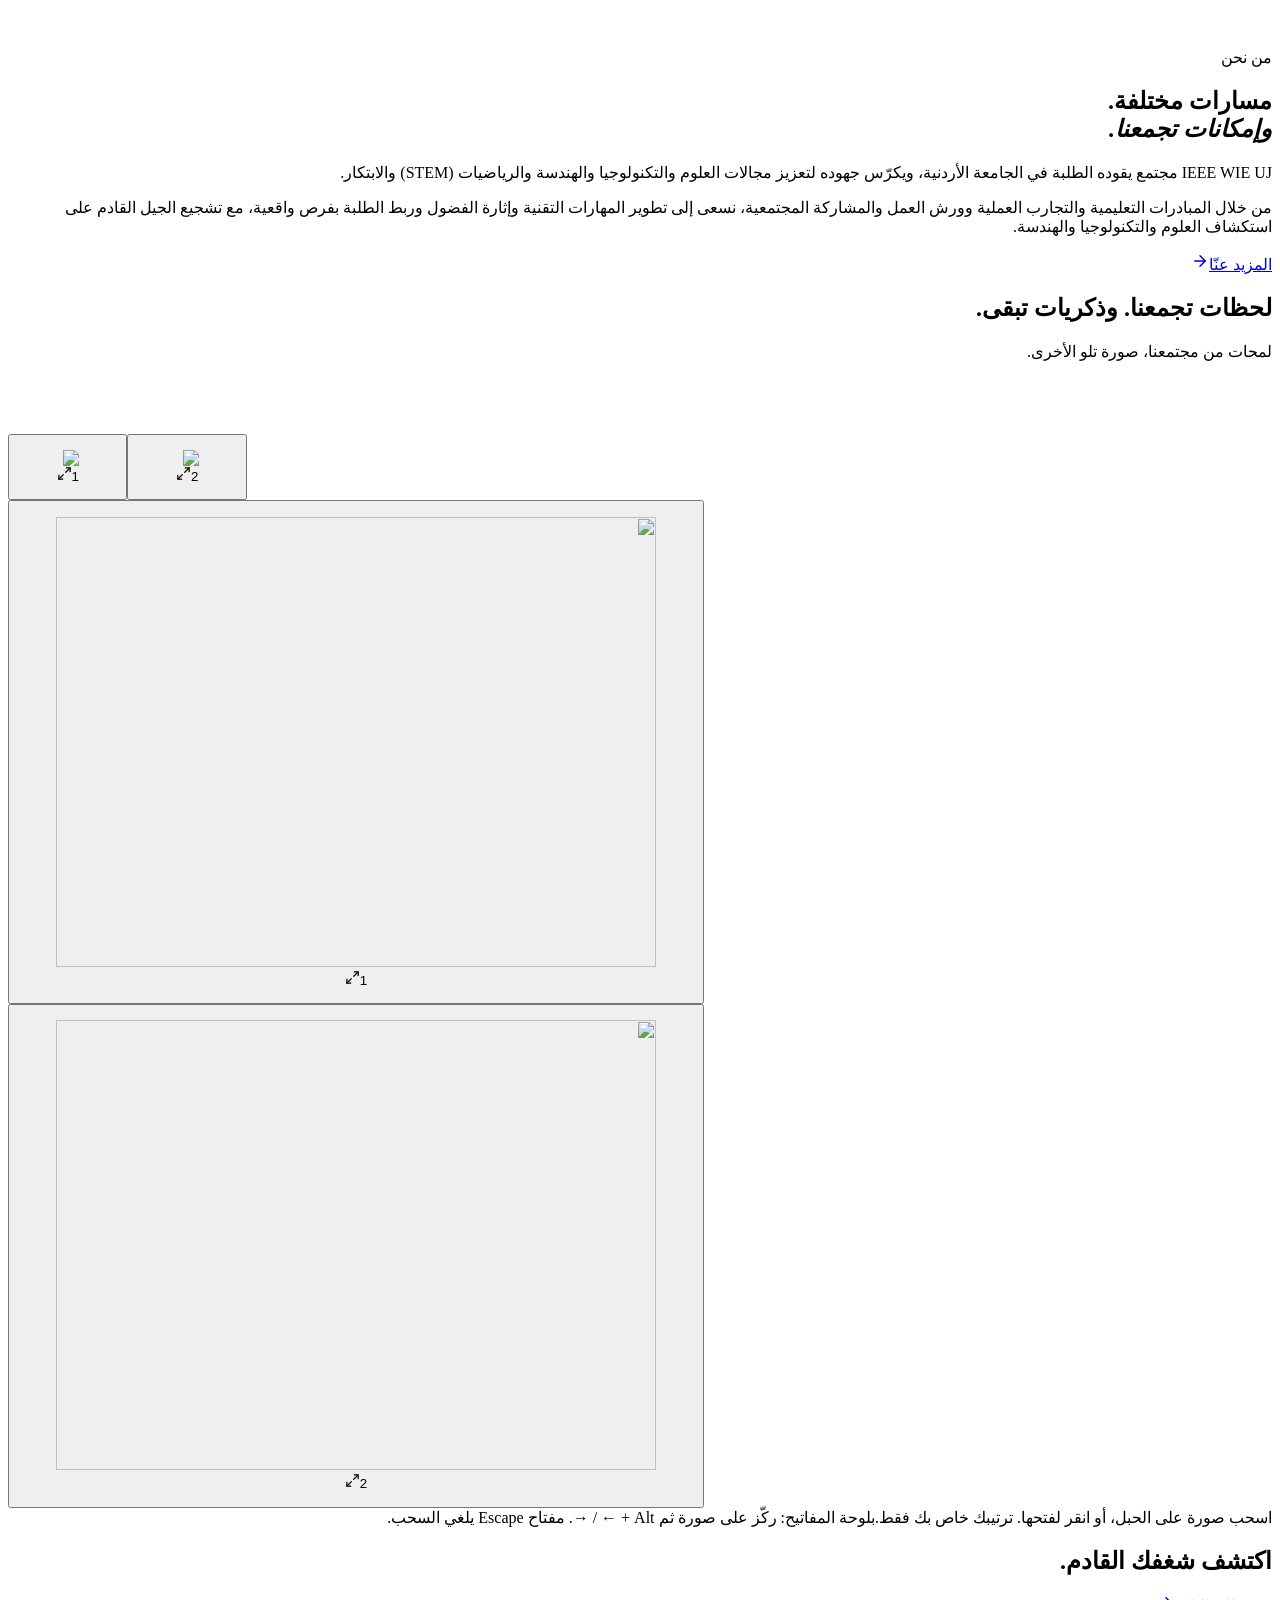
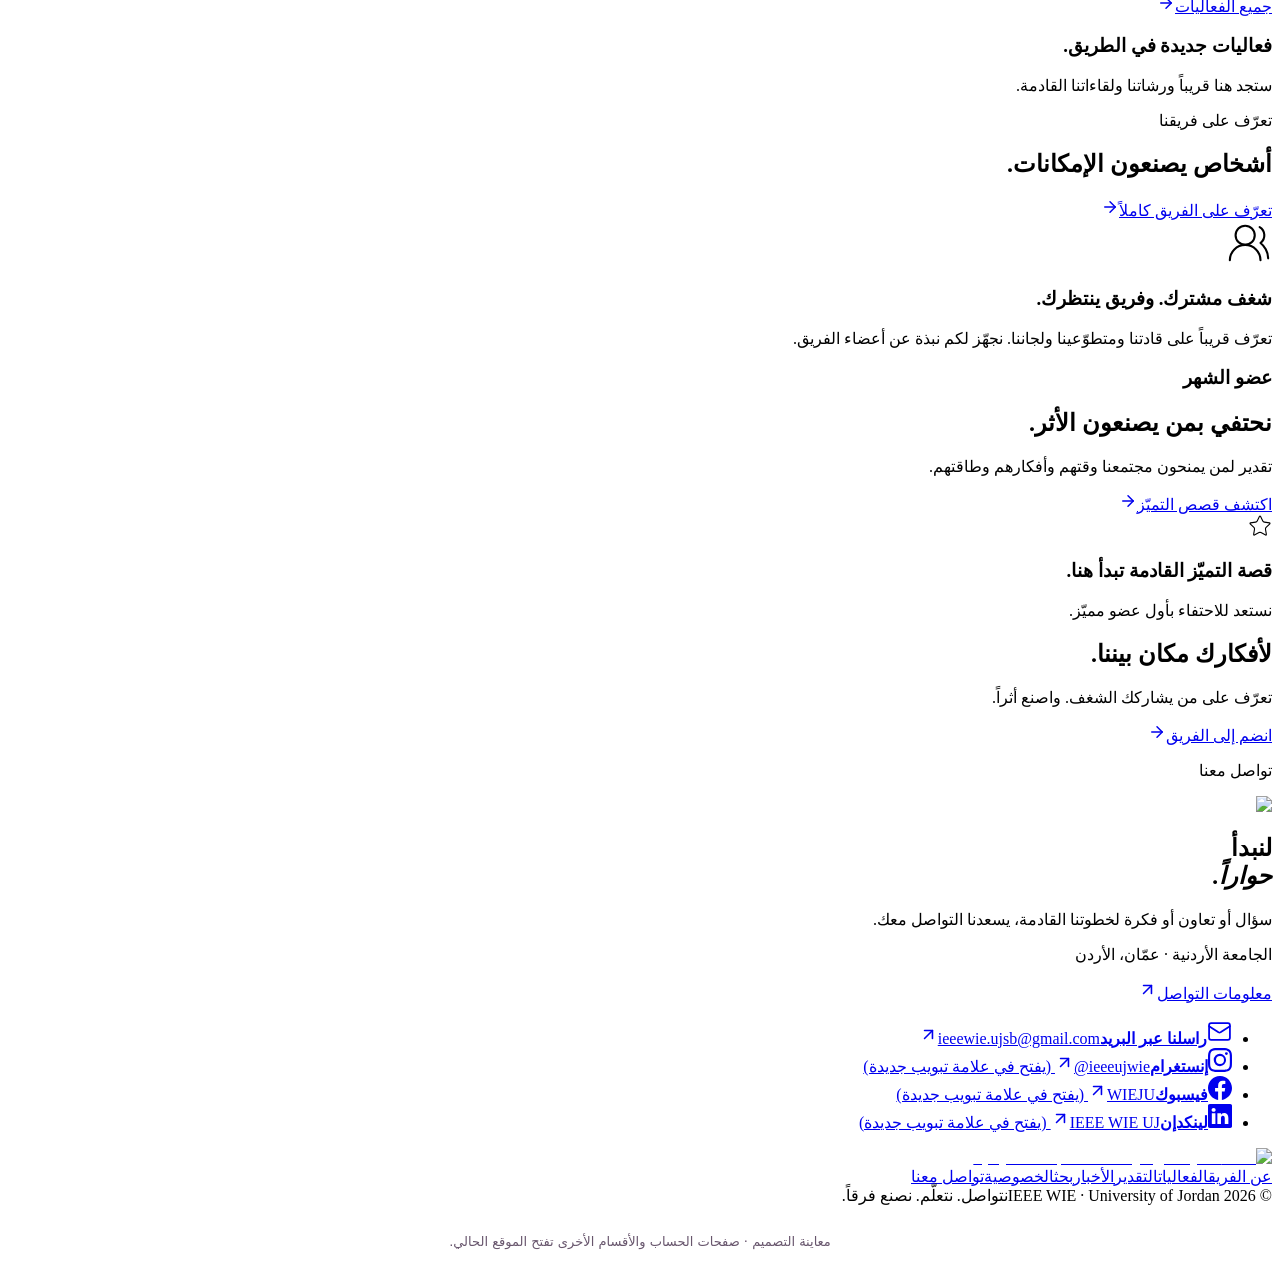
==== commit d80f00bf: "Update About Us with supplied STEM community description" ====
--- a/ar/index.html
+++ b/ar/index.html
@@ -1 +1 @@
-<!doctype html><html lang="ar" dir="rtl" data-scroll-behavior="smooth"><head><meta charset="utf-8"><meta name="viewport" content="width=device-width, initial-scale=1"><link rel="stylesheet" href="/wie-uj-design-preview/assets/d98db6934591f0e2b3.css"><link rel="stylesheet" href="/wie-uj-design-preview/assets/ea6af19440ab28d7d6.css"><title>IEEE WIE · University of Jordan</title><meta name="description" content="A community supporting women in engineering through learning, connection, and leadership."><meta name="robots" content="noindex, nofollow"><link rel="icon" href="/wie-uj-design-preview/assets/437ab9d8b2ba053a75.png"><meta name="next-size-adjust" content=""><link rel="stylesheet" href="/wie-uj-design-preview/assets/preview.css"></head><body><a class="skip-link" href="#main">انتقل إلى المحتوى</a><div class="utility"><div class="container"><a href="https://www.ieee.org/">IEEE.org</a><span>|</span><a href="https://ieeexplore.ieee.org/">IEEE Xplore</a><span>|</span><a href="https://wie.ieee.org/">IEEE WIE</a></div></div><header class="site-header-shell"><div class="site-header container"><a class="brand" aria-label="الرئيسية — WIE UJ" href="/wie-uj-design-preview/ar/"><img alt="IEEE للمرأة في الهندسة — الجامعة الأردنية" loading="lazy" width="803" height="172" decoding="async" data-nimg="1" style="color:transparent" src="/wie-uj-design-preview/assets/df9ad01a204cb8e7f8.svg"></a><button class="menu-toggle icon-button" aria-expanded="false" aria-controls="primary-navigation" aria-label="فتح أو إغلاق القائمة"><svg xmlns="http://www.w3.org/2000/svg" width="24" height="24" viewbox="0 0 24 24" fill="none" stroke="currentColor" stroke-width="2" stroke-linecap="round" stroke-linejoin="round" class="lucide lucide-menu" aria-hidden="true"><path d="M4 5h16"></path><path d="M4 12h16"></path><path d="M4 19h16"></path></svg></button><nav id="primary-navigation" aria-label="القائمة الرئيسية" class="navigation"><a class="active" href="/wie-uj-design-preview/ar/">الرئيسية</a><a class="" href="https://wie-uj.appwrite.network/ar/events">الفعاليات</a><a class="" href="https://wie-uj.appwrite.network/ar/team">فريقنا</a><a class="language" lang="en" href="/wie-uj-design-preview/en/"><svg xmlns="http://www.w3.org/2000/svg" width="16" height="16" viewbox="0 0 24 24" fill="none" stroke="currentColor" stroke-width="2" stroke-linecap="round" stroke-linejoin="round" class="lucide lucide-earth lucide-globe-2" aria-hidden="true"><path d="M21.54 15H17a2 2 0 0 0-2 2v4.54"></path><path d="M7 3.34V5a3 3 0 0 0 3 3a2 2 0 0 1 2 2c0 1.1.9 2 2 2a2 2 0 0 0 2-2c0-1.1.9-2 2-2h3.17"></path><path d="M11 21.95V18a2 2 0 0 0-2-2a2 2 0 0 1-2-2v-1a2 2 0 0 0-2-2H2.05"></path><circle cx="12" cy="12" r="10"></circle></svg>English</a><a href="https://wie-uj.appwrite.network/ar/signin">تسجيل الدخول</a><a class="button small" href="https://wie-uj.appwrite.network/ar/signup">انضم إلينا</a></nav></div></header><main id="main"><div class="landing-home"><section class="landing-intro" aria-label="مرحباً بكم في WIE UJ"><div class="landing-atmosphere"><div class="landing-particle-wash" aria-hidden="true"></div><canvas class="landing-particle-canvas" aria-hidden="true"></canvas><span class="atmosphere-interaction-hint">انقر أو اضغط لجذب الجسيمات القريبة.</span><span class="atmosphere-reduced">الحركة متوقفة · تقليل الحركة</span></div><div class="landing-hero container"><figure class="landing-logo"><img alt="IEEE للمرأة في الهندسة — الجامعة الأردنية" width="697" height="664" decoding="async" data-nimg="1" style="color:transparent" src="/wie-uj-design-preview/assets/15bb04db611e11dfc4.svg"></figure><div class="landing-hero-copy"><h1>IEEE WIE · الجامعة الأردنية</h1><p>مجتمع يدعم المرأة في الهندسة من خلال التعلّم والتواصل والقيادة.</p><div class="hero-actions"><a class="button" href="https://wie-uj.appwrite.network/ar/events">اكتشف الفعاليات<svg xmlns="http://www.w3.org/2000/svg" width="18" height="18" viewbox="0 0 24 24" fill="none" stroke="currentColor" stroke-width="2" stroke-linecap="round" stroke-linejoin="round" class="lucide lucide-arrow-right directional" aria-hidden="true"><path d="M5 12h14"></path><path d="m12 5 7 7-7 7"></path></svg></a><a class="button secondary" href="https://wie-uj.appwrite.network/ar/about">تعرّف على مجتمعنا</a></div></div></div></section><div class="landing-activity-bar"><ul class="container" aria-label="أنشطة مجتمعنا"><li><svg xmlns="http://www.w3.org/2000/svg" width="19" height="19" viewbox="0 0 24 24" fill="none" stroke="currentColor" stroke-width="1.6" stroke-linecap="round" stroke-linejoin="round" class="lucide lucide-book-open" aria-hidden="true"><path d="M12 5v16"></path><path d="M20.001 19A2 2 0 0022 17V5a2 2 0 00-1.999-2L16 3.002A5 5 0 0012 5a5 5 0 00-4-2H4a2 2 0 00-2 2v12a2 2 0 001.999 2H8a5 5 0 014 2 5 5 0 014-2z"></path></svg><span>ورشات العمل</span></li><li><svg xmlns="http://www.w3.org/2000/svg" width="19" height="19" viewbox="0 0 24 24" fill="none" stroke="currentColor" stroke-width="1.6" stroke-linecap="round" stroke-linejoin="round" class="lucide lucide-message-circle" aria-hidden="true"><path d="M2.992 16.342a2 2 0 0 1 .094 1.167l-1.065 3.29a1 1 0 0 0 1.236 1.168l3.413-.998a2 2 0 0 1 1.099.092 10 10 0 1 0-4.777-4.719"></path></svg><span>الإرشاد</span></li><li><svg xmlns="http://www.w3.org/2000/svg" width="19" height="19" viewbox="0 0 24 24" fill="none" stroke="currentColor" stroke-width="1.6" stroke-linecap="round" stroke-linejoin="round" class="lucide lucide-users-round lucide-users-2" aria-hidden="true"><path d="M18 21a8 8 0 0 0-16 0"></path><circle cx="10" cy="8" r="5"></circle><path d="M22 20c0-3.37-2-6.5-4-8a5 5 0 0 0-.45-8.3"></path></svg><span>المجتمع</span></li><li><svg xmlns="http://www.w3.org/2000/svg" width="19" height="19" viewbox="0 0 24 24" fill="none" stroke="currentColor" stroke-width="1.6" stroke-linecap="round" stroke-linejoin="round" class="lucide lucide-lightbulb" aria-hidden="true"><path d="M15 14c.2-1 .7-1.7 1.5-2.5 1-.9 1.5-2.2 1.5-3.5A6 6 0 0 0 6 8c0 1 .2 2.2 1.5 3.5.7.7 1.3 1.5 1.5 2.5"></path><path d="M9 18h6"></path><path d="M10 22h4"></path></svg><span>القيادة</span></li><li><svg xmlns="http://www.w3.org/2000/svg" width="19" height="19" viewbox="0 0 24 24" fill="none" stroke="currentColor" stroke-width="1.6" stroke-linecap="round" stroke-linejoin="round" class="lucide lucide-hand-heart" aria-hidden="true"><path d="M11 14h2a2 2 0 0 0 0-4h-3c-.6 0-1.1.2-1.4.6L3 16"></path><path d="m14.45 13.39 5.05-4.694C20.196 8 21 6.85 21 5.75a2.75 2.75 0 0 0-4.797-1.837.276.276 0 0 1-.406 0A2.75 2.75 0 0 0 11 5.75c0 1.2.802 2.248 1.5 2.946L16 11.95"></path><path d="m2 15 6 6"></path><path d="m7 20 1.6-1.4c.3-.4.8-.6 1.4-.6h4c1.1 0 2.1-.4 2.8-1.2l4.6-4.4a1 1 0 0 0-2.75-2.91"></path></svg><span>التطوّع</span></li></ul></div><section id="about" class="landing-about landing-section" aria-labelledby="home-about-heading"><svg class="landing-about-detail" viewbox="0 0 260 220" fill="none" aria-hidden="true" focusable="false"><path d="M12 175 78 83 149 133 224 32 252 174 149 133 166 214 78 83 12 175 166 214"></path><circle cx="78" cy="83" r="4"></circle><circle cx="149" cy="133" r="4"></circle><circle cx="224" cy="32" r="4"></circle></svg><div class="container landing-about-grid"><div class="landing-about-heading"><p class="landing-section-label">عن WIE UJ</p><h2 id="home-about-heading">مسارات مختلفة.<br><em>وإمكانات تجمعنا.</em></h2></div><div class="landing-about-copy"><p>نحن فريق المرأة في الهندسة في الجامعة الأردنية، مجموعة طلابية معترف بها ضمن IEEE WIE، ومجتمع يجمعه الشغف والتواصل ودعم بعضنا بعضاً.</p><p>من خلال الورشات واللقاءات والتطوّع والإرشاد، نفتح مساحة لتعلّم مهارات جديدة واستكشاف الأفكار والنمو نحو ما نطمح إليه.</p><a class="text-link" href="https://wie-uj.appwrite.network/ar/about">المزيد عنّا<svg xmlns="http://www.w3.org/2000/svg" width="18" height="18" viewbox="0 0 24 24" fill="none" stroke="currentColor" stroke-width="2" stroke-linecap="round" stroke-linejoin="round" class="lucide lucide-arrow-right directional" aria-hidden="true"><path d="M5 12h14"></path><path d="m12 5 7 7-7 7"></path></svg></a></div></div></section><section class="photo-strip" aria-labelledby="_R_iinebn9etb_" data-mode="manual" data-dragging="false"><div class="container photo-strip-heading"><h2 id="_R_iinebn9etb_">لحظات تجمعنا. وذكريات تبقى.</h2><p>لمحات من مجتمعنا، صورة تلو الأخرى.</p></div><div class="photo-strip-stage"><svg class="photo-strip-line" viewbox="0 0 1440 60" preserveaspectratio="none" aria-hidden="true"><path d="M-20 8 Q720 75 1460 8" fill="none"></path></svg><div class="photo-strip-viewport" dir="ltr" tabindex="0" aria-label="صور مجتمعنا. أوقف الحركة لتصفّح الصور بالسرعة التي تناسبك."><div class="photo-strip-track" style="--strip-duration:40s"><div class="photo-strip-group"><button type="button" class="hanging-photo" dir="rtl" data-photo-id="e83a1afc0d9645a4bf04f94f67af5e56" data-photo-position="0" data-lifted="false" data-drop-target="false" aria-describedby="_R_iinebn9etbH1_" aria-keyshortcuts="Alt+ArrowLeft Alt+ArrowRight" style="--photo-angle:-5deg" aria-label="عرض الصورة: 1"><span class="photo-clip" aria-hidden="true"></span><figure><img alt="1" draggable="false" loading="lazy" width="600" height="450" decoding="async" data-nimg="1" style="color:transparent" src="/wie-uj-design-preview/assets/a324107c953a6dd0f5.jpg"><figcaption>1<svg xmlns="http://www.w3.org/2000/svg" width="15" height="15" viewbox="0 0 24 24" fill="none" stroke="currentColor" stroke-width="2" stroke-linecap="round" stroke-linejoin="round" class="lucide lucide-maximize-2" aria-hidden="true"><path d="M15 3h6v6"></path><path d="m21 3-7 7"></path><path d="m3 21 7-7"></path><path d="M9 21H3v-6"></path></svg></figcaption></figure></button><button type="button" class="hanging-photo" dir="rtl" data-photo-id="3da839693bb54952b2aacd8716d6a2d1" data-photo-position="1" data-lifted="false" data-drop-target="false" aria-describedby="_R_iinebn9etbH1_" aria-keyshortcuts="Alt+ArrowLeft Alt+ArrowRight" style="--photo-angle:3deg" aria-label="عرض الصورة: 2"><span class="photo-clip" aria-hidden="true"></span><figure><img alt="2" draggable="false" loading="lazy" width="600" height="450" decoding="async" data-nimg="1" style="color:transparent" src="/wie-uj-design-preview/assets/4f5641b536ec91937d.jpg"><figcaption>2<svg xmlns="http://www.w3.org/2000/svg" width="15" height="15" viewbox="0 0 24 24" fill="none" stroke="currentColor" stroke-width="2" stroke-linecap="round" stroke-linejoin="round" class="lucide lucide-maximize-2" aria-hidden="true"><path d="M15 3h6v6"></path><path d="m21 3-7 7"></path><path d="m3 21 7-7"></path><path d="M9 21H3v-6"></path></svg></figcaption></figure></button></div><div class="photo-strip-group photo-strip-copy" aria-hidden="true"><button type="button" class="hanging-photo" dir="rtl" data-photo-id="e83a1afc0d9645a4bf04f94f67af5e56" data-photo-position="0" data-lifted="false" data-drop-target="false" tabindex="-1" aria-describedby="_R_iinebn9etbH1_" aria-keyshortcuts="Alt+ArrowLeft Alt+ArrowRight" style="--photo-angle:-5deg" aria-label="عرض الصورة: 1"><span class="photo-clip" aria-hidden="true"></span><figure><img alt="" draggable="false" loading="lazy" width="600" height="450" decoding="async" data-nimg="1" style="color:transparent" src="/wie-uj-design-preview/assets/a324107c953a6dd0f5.jpg"><figcaption>1<svg xmlns="http://www.w3.org/2000/svg" width="15" height="15" viewbox="0 0 24 24" fill="none" stroke="currentColor" stroke-width="2" stroke-linecap="round" stroke-linejoin="round" class="lucide lucide-maximize-2" aria-hidden="true"><path d="M15 3h6v6"></path><path d="m21 3-7 7"></path><path d="m3 21 7-7"></path><path d="M9 21H3v-6"></path></svg></figcaption></figure></button><button type="button" class="hanging-photo" dir="rtl" data-photo-id="3da839693bb54952b2aacd8716d6a2d1" data-photo-position="1" data-lifted="false" data-drop-target="false" tabindex="-1" aria-describedby="_R_iinebn9etbH1_" aria-keyshortcuts="Alt+ArrowLeft Alt+ArrowRight" style="--photo-angle:3deg" aria-label="عرض الصورة: 2"><span class="photo-clip" aria-hidden="true"></span><figure><img alt="" draggable="false" loading="lazy" width="600" height="450" decoding="async" data-nimg="1" style="color:transparent" src="/wie-uj-design-preview/assets/4f5641b536ec91937d.jpg"><figcaption>2<svg xmlns="http://www.w3.org/2000/svg" width="15" height="15" viewbox="0 0 24 24" fill="none" stroke="currentColor" stroke-width="2" stroke-linecap="round" stroke-linejoin="round" class="lucide lucide-maximize-2" aria-hidden="true"><path d="M15 3h6v6"></path><path d="m21 3-7 7"></path><path d="m3 21 7-7"></path><path d="M9 21H3v-6"></path></svg></figcaption></figure></button></div></div></div></div><div class="container photo-strip-actions"><span id="_R_iinebn9etbH1_" class="photo-strip-hint">اسحب صورة على الحبل، أو انقر لفتحها. ترتيبك خاص بك فقط.<span class="photo-strip-keyboard-hint">بلوحة المفاتيح: ركّز على صورة ثم Alt + ← / →. مفتاح Escape يلغي السحب.</span></span></div><span class="photo-viewer-sr-only" role="status" aria-live="polite" aria-atomic="true"></span><dialog class="photo-viewer" aria-label="عارض صور المجتمع"></dialog></section><section class="landing-events band"><div class="container"><div class="section-heading"><h2>اكتشف شغفك القادم.</h2><a class="text-link" href="https://wie-uj.appwrite.network/ar/events">جميع الفعاليات<svg xmlns="http://www.w3.org/2000/svg" width="18" height="18" viewbox="0 0 24 24" fill="none" stroke="currentColor" stroke-width="2" stroke-linecap="round" stroke-linejoin="round" class="lucide lucide-arrow-right directional" aria-hidden="true"><path d="M5 12h14"></path><path d="m12 5 7 7-7 7"></path></svg></a></div><div class="landing-event-empty"><h3>فعاليات جديدة في الطريق.</h3><p>ستجد هنا قريباً ورشاتنا ولقاءاتنا القادمة.</p></div></div></section><section id="team" class="landing-team container landing-section" aria-labelledby="home-team-heading"><div class="landing-team-heading"><div><p class="landing-section-label">تعرّف على فريقنا</p><h2 id="home-team-heading">أشخاص يصنعون الإمكانات.</h2></div><a class="text-link" href="https://wie-uj.appwrite.network/ar/team">تعرّف على الفريق كاملاً<svg xmlns="http://www.w3.org/2000/svg" width="18" height="18" viewbox="0 0 24 24" fill="none" stroke="currentColor" stroke-width="2" stroke-linecap="round" stroke-linejoin="round" class="lucide lucide-arrow-right directional" aria-hidden="true"><path d="M5 12h14"></path><path d="m12 5 7 7-7 7"></path></svg></a></div><div class="landing-team-empty"><svg xmlns="http://www.w3.org/2000/svg" width="46" height="46" viewbox="0 0 24 24" fill="none" stroke="currentColor" stroke-width="1.1" stroke-linecap="round" stroke-linejoin="round" class="lucide lucide-users-round lucide-users-2" aria-hidden="true"><path d="M18 21a8 8 0 0 0-16 0"></path><circle cx="10" cy="8" r="5"></circle><path d="M22 20c0-3.37-2-6.5-4-8a5 5 0 0 0-.45-8.3"></path></svg><div><h3>شغف مشترك. وفريق ينتظرك.</h3><p>تعرّف قريباً على قادتنا ومتطوّعينا ولجاننا. نجهّز لكم نبذة عن أعضاء الفريق.</p></div></div></section><section class="recognition-section container"><div class="recognition-copy"><h3>عضو الشهر</h3><h2>نحتفي بمن يصنعون الأثر.</h2><p>تقدير لمن يمنحون مجتمعنا وقتهم وأفكارهم وطاقتهم.</p><a class="text-link" href="https://wie-uj.appwrite.network/ar/recognition">اكتشف قصص التميّز<svg xmlns="http://www.w3.org/2000/svg" width="18" height="18" viewbox="0 0 24 24" fill="none" stroke="currentColor" stroke-width="2" stroke-linecap="round" stroke-linejoin="round" class="lucide lucide-arrow-right directional" aria-hidden="true"><path d="M5 12h14"></path><path d="m12 5 7 7-7 7"></path></svg></a></div><div class="spotlight"><svg xmlns="http://www.w3.org/2000/svg" width="24" height="24" viewbox="0 0 24 24" fill="none" stroke="currentColor" stroke-width="1.1" stroke-linecap="round" stroke-linejoin="round" class="lucide lucide-star spotlight-star" aria-hidden="true"><path d="M11.525 2.295a.53.53 0 0 1 .95 0l2.31 4.679a2.123 2.123 0 0 0 1.595 1.16l5.166.756a.53.53 0 0 1 .294.904l-3.736 3.638a2.123 2.123 0 0 0-.611 1.878l.882 5.14a.53.53 0 0 1-.771.56l-4.618-2.428a2.122 2.122 0 0 0-1.973 0L6.396 21.01a.53.53 0 0 1-.77-.56l.881-5.139a2.122 2.122 0 0 0-.611-1.879L2.16 9.795a.53.53 0 0 1 .294-.906l5.165-.755a2.122 2.122 0 0 0 1.597-1.16z"></path></svg><h3>قصة التميّز القادمة تبدأ هنا.</h3><p>نستعد للاحتفاء بأول عضو مميّز.</p></div></section><section class="join-band"><div class="container"><div><h2>لأفكارك مكان بيننا.</h2><p>تعرّف على من يشاركك الشغف. واصنع أثراً.</p></div><a class="button cyan" href="https://wie-uj.appwrite.network/ar/join">انضم إلى الفريق<svg xmlns="http://www.w3.org/2000/svg" width="18" height="18" viewbox="0 0 24 24" fill="none" stroke="currentColor" stroke-width="2" stroke-linecap="round" stroke-linejoin="round" class="lucide lucide-arrow-right directional" aria-hidden="true"><path d="M5 12h14"></path><path d="m12 5 7 7-7 7"></path></svg></a></div></section><section id="contact" class="landing-contact landing-section" aria-labelledby="home-contact-heading"><div class="container landing-contact-card"><div class="landing-contact-copy"><p class="landing-section-label">تواصل معنا</p><div class="landing-contact-identity"><span class="landing-contact-mark"><img alt="IEEE WIE UJ" loading="eager" width="697" height="664" decoding="async" data-nimg="1" style="color:transparent" src="/wie-uj-design-preview/assets/15bb04db611e11dfc4.svg"></span><h2 id="home-contact-heading">لنبدأ<br><em>حواراً.</em></h2></div><p class="landing-contact-intro">سؤال أو تعاون أو فكرة لخطوتنا القادمة، يسعدنا التواصل معك.</p><p class="landing-contact-address">الجامعة الأردنية · عمّان، الأردن</p><a class="text-link" href="https://wie-uj.appwrite.network/ar/contact">معلومات التواصل<svg xmlns="http://www.w3.org/2000/svg" width="19" height="19" viewbox="0 0 24 24" fill="none" stroke="currentColor" stroke-width="2" stroke-linecap="round" stroke-linejoin="round" class="lucide lucide-arrow-up-right directional" aria-hidden="true"><path d="M7 7h10v10"></path><path d="M7 17 17 7"></path></svg></a></div><ul class="contact-channel-list" aria-label="قنوات التواصل"><li><a class="contact-channel" href="mailto:ieeewie.ujsb@gmail.com"><span class="contact-channel-icon contact-channel-email"><svg xmlns="http://www.w3.org/2000/svg" width="25" height="25" viewbox="0 0 24 24" fill="none" stroke="currentColor" stroke-width="1.7" stroke-linecap="round" stroke-linejoin="round" class="lucide lucide-mail" aria-hidden="true"><path d="m22 7-8.991 5.727a2 2 0 0 1-2.009 0L2 7"></path><rect x="2" y="4" width="20" height="16" rx="2"></rect></svg></span><span class="contact-channel-copy"><strong>راسلنا عبر البريد</strong><span dir="ltr">ieeewie.ujsb@gmail.com</span></span><svg xmlns="http://www.w3.org/2000/svg" width="19" height="19" viewbox="0 0 24 24" fill="none" stroke="currentColor" stroke-width="2" stroke-linecap="round" stroke-linejoin="round" class="lucide lucide-arrow-up-right directional" aria-hidden="true"><path d="M7 7h10v10"></path><path d="M7 17 17 7"></path></svg></a></li><li><a class="contact-channel" href="https://www.instagram.com/ieeeujwie/" target="_blank" rel="noopener noreferrer"><span class="contact-channel-icon contact-channel-instagram"><svg width="24" height="24" viewbox="0 0 16 16" fill="currentColor" aria-hidden="true" focusable="false"><path d="M8 0C5.829 0 5.556.01 4.703.048 3.85.088 3.269.222 2.76.42a3.9 3.9 0 0 0-1.417.923A3.9 3.9 0 0 0 .42 2.76C.222 3.268.087 3.85.048 4.7.01 5.555 0 5.827 0 8.001c0 2.172.01 2.444.048 3.297.04.852.174 1.433.372 1.942.205.526.478.972.923 1.417.444.445.89.719 1.416.923.51.198 1.09.333 1.942.372C5.555 15.99 5.827 16 8 16s2.444-.01 3.298-.048c.851-.04 1.434-.174 1.943-.372a3.9 3.9 0 0 0 1.416-.923c.445-.445.718-.891.923-1.417.197-.509.332-1.09.372-1.942C15.99 10.445 16 10.173 16 8s-.01-2.445-.048-3.299c-.04-.851-.175-1.433-.372-1.941a3.9 3.9 0 0 0-.923-1.417A3.9 3.9 0 0 0 13.24.42c-.51-.198-1.092-.333-1.943-.372C10.443.01 10.172 0 7.998 0zm-.717 1.442h.718c2.136 0 2.389.007 3.232.046.78.035 1.204.166 1.486.275.373.145.64.319.92.599s.453.546.598.92c.11.281.24.705.275 1.485.039.843.047 1.096.047 3.231s-.008 2.389-.047 3.232c-.035.78-.166 1.203-.275 1.485a2.5 2.5 0 0 1-.599.919c-.28.28-.546.453-.92.598-.28.11-.704.24-1.485.276-.843.038-1.096.047-3.232.047s-2.39-.009-3.233-.047c-.78-.036-1.203-.166-1.485-.276a2.5 2.5 0 0 1-.92-.598 2.5 2.5 0 0 1-.6-.92c-.109-.281-.24-.705-.275-1.485-.038-.843-.046-1.096-.046-3.233s.008-2.388.046-3.231c.036-.78.166-1.204.276-1.486.145-.373.319-.64.599-.92s.546-.453.92-.598c.282-.11.705-.24 1.485-.276.738-.034 1.024-.044 2.515-.045zm4.988 1.328a.96.96 0 1 0 0 1.92.96.96 0 0 0 0-1.92m-4.27 1.122a4.109 4.109 0 1 0 0 8.217 4.109 4.109 0 0 0 0-8.217m0 1.441a2.667 2.667 0 1 1 0 5.334 2.667 2.667 0 0 1 0-5.334"></path></svg></span><span class="contact-channel-copy"><strong>إنستغرام</strong><span dir="ltr">@ieeeujwie</span></span><svg xmlns="http://www.w3.org/2000/svg" width="19" height="19" viewbox="0 0 24 24" fill="none" stroke="currentColor" stroke-width="2" stroke-linecap="round" stroke-linejoin="round" class="lucide lucide-arrow-up-right directional" aria-hidden="true"><path d="M7 7h10v10"></path><path d="M7 17 17 7"></path></svg><span class="sr-only"> (يفتح في علامة تبويب جديدة)</span></a></li><li><a class="contact-channel" href="https://www.facebook.com/WIEJU/" target="_blank" rel="noopener noreferrer"><span class="contact-channel-icon contact-channel-facebook"><svg width="24" height="24" viewbox="0 0 16 16" fill="currentColor" aria-hidden="true" focusable="false"><path d="M16 8.049c0-4.446-3.582-8.05-8-8.05C3.58 0-.002 3.603-.002 8.05c0 4.017 2.926 7.347 6.75 7.951v-5.625h-2.03V8.05H6.75V6.275c0-2.017 1.195-3.131 3.022-3.131.876 0 1.791.157 1.791.157v1.98h-1.009c-.993 0-1.303.621-1.303 1.258v1.51h2.218l-.354 2.326H9.25V16c3.824-.604 6.75-3.934 6.75-7.951"></path></svg></span><span class="contact-channel-copy"><strong>فيسبوك</strong><span dir="ltr">WIEJU</span></span><svg xmlns="http://www.w3.org/2000/svg" width="19" height="19" viewbox="0 0 24 24" fill="none" stroke="currentColor" stroke-width="2" stroke-linecap="round" stroke-linejoin="round" class="lucide lucide-arrow-up-right directional" aria-hidden="true"><path d="M7 7h10v10"></path><path d="M7 17 17 7"></path></svg><span class="sr-only"> (يفتح في علامة تبويب جديدة)</span></a></li><li><a class="contact-channel" href="https://www.linkedin.com/company/ieee-wie-uj/" target="_blank" rel="noopener noreferrer"><span class="contact-channel-icon contact-channel-linkedin"><svg width="24" height="24" viewbox="0 0 16 16" fill="currentColor" aria-hidden="true" focusable="false"><path d="M0 1.146C0 .513.526 0 1.175 0h13.65C15.474 0 16 .513 16 1.146v13.708c0 .633-.526 1.146-1.175 1.146H1.175C.526 16 0 15.487 0 14.854zm4.943 12.248V6.169H2.542v7.225zm-1.2-8.212c.837 0 1.358-.554 1.358-1.248-.015-.709-.52-1.248-1.342-1.248S2.4 3.226 2.4 3.934c0 .694.521 1.248 1.327 1.248zm4.908 8.212V9.359c0-.216.016-.432.08-.586.173-.431.568-.878 1.232-.878.869 0 1.216.662 1.216 1.634v3.865h2.401V9.25c0-2.22-1.184-3.252-2.764-3.252-1.274 0-1.845.7-2.165 1.193v.025h-.016l.016-.025V6.169h-2.4c.03.678 0 7.225 0 7.225z"></path></svg></span><span class="contact-channel-copy"><strong>لينكدإن</strong><span dir="ltr">IEEE WIE UJ</span></span><svg xmlns="http://www.w3.org/2000/svg" width="19" height="19" viewbox="0 0 24 24" fill="none" stroke="currentColor" stroke-width="2" stroke-linecap="round" stroke-linejoin="round" class="lucide lucide-arrow-up-right directional" aria-hidden="true"><path d="M7 7h10v10"></path><path d="M7 17 17 7"></path></svg><span class="sr-only"> (يفتح في علامة تبويب جديدة)</span></a></li></ul></div></section></div></main><footer class="footer container"><div class="footer-top"><a class="brand" aria-label="الرئيسية — WIE UJ" href="/wie-uj-design-preview/ar/"><img alt="IEEE للمرأة في الهندسة — الجامعة الأردنية" loading="lazy" width="803" height="172" decoding="async" data-nimg="1" style="color:transparent" src="/wie-uj-design-preview/assets/df9ad01a204cb8e7f8.svg"></a><nav aria-label="تذييل الصفحة"><a href="https://wie-uj.appwrite.network/ar/about">عن الفريق</a><a href="https://wie-uj.appwrite.network/ar/events">الفعاليات</a><a href="https://wie-uj.appwrite.network/ar/recognition">التقدير</a><a href="https://wie-uj.appwrite.network/ar/news">الأخبار</a><a href="https://wie-uj.appwrite.network/ar/search">بحث</a><a href="https://wie-uj.appwrite.network/ar/privacy">الخصوصية</a><a href="https://wie-uj.appwrite.network/ar/contact">تواصل معنا</a></nav></div><div class="footer-bottom"><span>© 2026 IEEE WIE · University of Jordan</span><span>نتواصل. نتعلّم. نصنع فرقاً.</span></div></footer><p style="text-align:center;padding:16px;font:13px system-ui;color:#68566d">معاينة التصميم · صفحات الحساب والأقسام الأخرى تفتح الموقع الحالي.</p><script id="preview-photos" type="application/json">[{"id": "e83a1afc0d9645a4bf04f94f67af5e56", "imageUrl": "/wie-uj-design-preview/assets/a324107c953a6dd0f5.jpg", "captionEn": "1", "captionAr": "1", "altEn": "1", "altAr": "1"}, {"id": "3da839693bb54952b2aacd8716d6a2d1", "imageUrl": "/wie-uj-design-preview/assets/4f5641b536ec91937d.jpg", "captionEn": "2", "captionAr": "2", "altEn": "2", "altAr": "2"}]</script><script src="/wie-uj-design-preview/assets/preview.js" defer></script></body></html>+<!doctype html><html lang="ar" dir="rtl" data-scroll-behavior="smooth"><head><meta charset="utf-8"><meta name="viewport" content="width=device-width, initial-scale=1"><link rel="stylesheet" href="/wie-uj-design-preview/assets/d98db6934591f0e2b3.css"><link rel="stylesheet" href="/wie-uj-design-preview/assets/ea6af19440ab28d7d6.css"><title>IEEE WIE · University of Jordan</title><meta name="description" content="A community supporting women in engineering through learning, connection, and leadership."><meta name="robots" content="noindex, nofollow"><link rel="icon" href="/wie-uj-design-preview/assets/437ab9d8b2ba053a75.png"><meta name="next-size-adjust" content=""><link rel="stylesheet" href="/wie-uj-design-preview/assets/preview.css"></head><body><a class="skip-link" href="#main">انتقل إلى المحتوى</a><div class="utility"><div class="container"><a href="https://www.ieee.org/">IEEE.org</a><span>|</span><a href="https://ieeexplore.ieee.org/">IEEE Xplore</a><span>|</span><a href="https://wie.ieee.org/">IEEE WIE</a></div></div><header class="site-header-shell"><div class="site-header container"><a class="brand" aria-label="الرئيسية — WIE UJ" href="/wie-uj-design-preview/ar/"><img alt="IEEE للمرأة في الهندسة — الجامعة الأردنية" loading="lazy" width="803" height="172" decoding="async" data-nimg="1" style="color:transparent" src="/wie-uj-design-preview/assets/df9ad01a204cb8e7f8.svg"></a><button class="menu-toggle icon-button" aria-expanded="false" aria-controls="primary-navigation" aria-label="فتح أو إغلاق القائمة"><svg xmlns="http://www.w3.org/2000/svg" width="24" height="24" viewbox="0 0 24 24" fill="none" stroke="currentColor" stroke-width="2" stroke-linecap="round" stroke-linejoin="round" class="lucide lucide-menu" aria-hidden="true"><path d="M4 5h16"></path><path d="M4 12h16"></path><path d="M4 19h16"></path></svg></button><nav id="primary-navigation" aria-label="القائمة الرئيسية" class="navigation"><a class="active" href="/wie-uj-design-preview/ar/">الرئيسية</a><a class="" href="https://wie-uj.appwrite.network/ar/events">الفعاليات</a><a class="" href="https://wie-uj.appwrite.network/ar/team">فريقنا</a><a class="language" lang="en" href="/wie-uj-design-preview/en/"><svg xmlns="http://www.w3.org/2000/svg" width="16" height="16" viewbox="0 0 24 24" fill="none" stroke="currentColor" stroke-width="2" stroke-linecap="round" stroke-linejoin="round" class="lucide lucide-earth lucide-globe-2" aria-hidden="true"><path d="M21.54 15H17a2 2 0 0 0-2 2v4.54"></path><path d="M7 3.34V5a3 3 0 0 0 3 3a2 2 0 0 1 2 2c0 1.1.9 2 2 2a2 2 0 0 0 2-2c0-1.1.9-2 2-2h3.17"></path><path d="M11 21.95V18a2 2 0 0 0-2-2a2 2 0 0 1-2-2v-1a2 2 0 0 0-2-2H2.05"></path><circle cx="12" cy="12" r="10"></circle></svg>English</a><a href="https://wie-uj.appwrite.network/ar/signin">تسجيل الدخول</a><a class="button small" href="https://wie-uj.appwrite.network/ar/signup">انضم إلينا</a></nav></div></header><main id="main"><div class="landing-home"><section class="landing-intro" aria-label="مرحباً بكم في WIE UJ"><div class="landing-atmosphere"><div class="landing-particle-wash" aria-hidden="true"></div><canvas class="landing-particle-canvas" aria-hidden="true"></canvas><span class="atmosphere-interaction-hint">انقر أو اضغط لجذب الجسيمات القريبة.</span><span class="atmosphere-reduced">الحركة متوقفة · تقليل الحركة</span></div><div class="landing-hero container"><figure class="landing-logo"><img alt="IEEE للمرأة في الهندسة — الجامعة الأردنية" width="697" height="664" decoding="async" data-nimg="1" style="color:transparent" src="/wie-uj-design-preview/assets/15bb04db611e11dfc4.svg"></figure><div class="landing-hero-copy"><h1>IEEE WIE · الجامعة الأردنية</h1><p>مجتمع يدعم المرأة في الهندسة من خلال التعلّم والتواصل والقيادة.</p><div class="hero-actions"><a class="button" href="https://wie-uj.appwrite.network/ar/events">اكتشف الفعاليات<svg xmlns="http://www.w3.org/2000/svg" width="18" height="18" viewbox="0 0 24 24" fill="none" stroke="currentColor" stroke-width="2" stroke-linecap="round" stroke-linejoin="round" class="lucide lucide-arrow-right directional" aria-hidden="true"><path d="M5 12h14"></path><path d="m12 5 7 7-7 7"></path></svg></a><a class="button secondary" href="https://wie-uj.appwrite.network/ar/about">تعرّف على مجتمعنا</a></div></div></div></section><div class="landing-activity-bar"><ul class="container" aria-label="أنشطة مجتمعنا"><li><svg xmlns="http://www.w3.org/2000/svg" width="19" height="19" viewbox="0 0 24 24" fill="none" stroke="currentColor" stroke-width="1.6" stroke-linecap="round" stroke-linejoin="round" class="lucide lucide-book-open" aria-hidden="true"><path d="M12 5v16"></path><path d="M20.001 19A2 2 0 0022 17V5a2 2 0 00-1.999-2L16 3.002A5 5 0 0012 5a5 5 0 00-4-2H4a2 2 0 00-2 2v12a2 2 0 001.999 2H8a5 5 0 014 2 5 5 0 014-2z"></path></svg><span>ورشات العمل</span></li><li><svg xmlns="http://www.w3.org/2000/svg" width="19" height="19" viewbox="0 0 24 24" fill="none" stroke="currentColor" stroke-width="1.6" stroke-linecap="round" stroke-linejoin="round" class="lucide lucide-message-circle" aria-hidden="true"><path d="M2.992 16.342a2 2 0 0 1 .094 1.167l-1.065 3.29a1 1 0 0 0 1.236 1.168l3.413-.998a2 2 0 0 1 1.099.092 10 10 0 1 0-4.777-4.719"></path></svg><span>الإرشاد</span></li><li><svg xmlns="http://www.w3.org/2000/svg" width="19" height="19" viewbox="0 0 24 24" fill="none" stroke="currentColor" stroke-width="1.6" stroke-linecap="round" stroke-linejoin="round" class="lucide lucide-users-round lucide-users-2" aria-hidden="true"><path d="M18 21a8 8 0 0 0-16 0"></path><circle cx="10" cy="8" r="5"></circle><path d="M22 20c0-3.37-2-6.5-4-8a5 5 0 0 0-.45-8.3"></path></svg><span>المجتمع</span></li><li><svg xmlns="http://www.w3.org/2000/svg" width="19" height="19" viewbox="0 0 24 24" fill="none" stroke="currentColor" stroke-width="1.6" stroke-linecap="round" stroke-linejoin="round" class="lucide lucide-lightbulb" aria-hidden="true"><path d="M15 14c.2-1 .7-1.7 1.5-2.5 1-.9 1.5-2.2 1.5-3.5A6 6 0 0 0 6 8c0 1 .2 2.2 1.5 3.5.7.7 1.3 1.5 1.5 2.5"></path><path d="M9 18h6"></path><path d="M10 22h4"></path></svg><span>القيادة</span></li><li><svg xmlns="http://www.w3.org/2000/svg" width="19" height="19" viewbox="0 0 24 24" fill="none" stroke="currentColor" stroke-width="1.6" stroke-linecap="round" stroke-linejoin="round" class="lucide lucide-hand-heart" aria-hidden="true"><path d="M11 14h2a2 2 0 0 0 0-4h-3c-.6 0-1.1.2-1.4.6L3 16"></path><path d="m14.45 13.39 5.05-4.694C20.196 8 21 6.85 21 5.75a2.75 2.75 0 0 0-4.797-1.837.276.276 0 0 1-.406 0A2.75 2.75 0 0 0 11 5.75c0 1.2.802 2.248 1.5 2.946L16 11.95"></path><path d="m2 15 6 6"></path><path d="m7 20 1.6-1.4c.3-.4.8-.6 1.4-.6h4c1.1 0 2.1-.4 2.8-1.2l4.6-4.4a1 1 0 0 0-2.75-2.91"></path></svg><span>التطوّع</span></li></ul></div><section id="about" class="landing-about landing-section" aria-labelledby="home-about-heading"><svg class="landing-about-detail" viewbox="0 0 260 220" fill="none" aria-hidden="true" focusable="false"><path d="M12 175 78 83 149 133 224 32 252 174 149 133 166 214 78 83 12 175 166 214"></path><circle cx="78" cy="83" r="4"></circle><circle cx="149" cy="133" r="4"></circle><circle cx="224" cy="32" r="4"></circle></svg><div class="container landing-about-grid"><div class="landing-about-heading"><p class="landing-section-label">من نحن</p><h2 id="home-about-heading">مسارات مختلفة.<br><em>وإمكانات تجمعنا.</em></h2></div><div class="landing-about-copy"><p>IEEE WIE UJ مجتمع يقوده الطلبة في الجامعة الأردنية، ويكرّس جهوده لتعزيز مجالات العلوم والتكنولوجيا والهندسة والرياضيات (STEM) والابتكار.</p><p>من خلال المبادرات التعليمية والتجارب العملية وورش العمل والمشاركة المجتمعية، نسعى إلى تطوير المهارات التقنية وإثارة الفضول وربط الطلبة بفرص واقعية، مع تشجيع الجيل القادم على استكشاف العلوم والتكنولوجيا والهندسة.</p><a class="text-link" href="https://wie-uj.appwrite.network/ar/about">المزيد عنّا<svg xmlns="http://www.w3.org/2000/svg" width="18" height="18" viewbox="0 0 24 24" fill="none" stroke="currentColor" stroke-width="2" stroke-linecap="round" stroke-linejoin="round" class="lucide lucide-arrow-right directional" aria-hidden="true"><path d="M5 12h14"></path><path d="m12 5 7 7-7 7"></path></svg></a></div></div></section><section class="photo-strip" aria-labelledby="_R_iinebn9etb_" data-mode="manual" data-dragging="false"><div class="container photo-strip-heading"><h2 id="_R_iinebn9etb_">لحظات تجمعنا. وذكريات تبقى.</h2><p>لمحات من مجتمعنا، صورة تلو الأخرى.</p></div><div class="photo-strip-stage"><svg class="photo-strip-line" viewbox="0 0 1440 60" preserveaspectratio="none" aria-hidden="true"><path d="M-20 8 Q720 75 1460 8" fill="none"></path></svg><div class="photo-strip-viewport" dir="ltr" tabindex="0" aria-label="صور مجتمعنا. أوقف الحركة لتصفّح الصور بالسرعة التي تناسبك."><div class="photo-strip-track" style="--strip-duration:40s"><div class="photo-strip-group"><button type="button" class="hanging-photo" dir="rtl" data-photo-id="e83a1afc0d9645a4bf04f94f67af5e56" data-photo-position="0" data-lifted="false" data-drop-target="false" aria-describedby="_R_iinebn9etbH1_" aria-keyshortcuts="Alt+ArrowLeft Alt+ArrowRight" style="--photo-angle:-5deg" aria-label="عرض الصورة: 1"><span class="photo-clip" aria-hidden="true"></span><figure><img alt="1" draggable="false" loading="lazy" width="600" height="450" decoding="async" data-nimg="1" style="color:transparent" src="/wie-uj-design-preview/assets/a324107c953a6dd0f5.jpg"><figcaption>1<svg xmlns="http://www.w3.org/2000/svg" width="15" height="15" viewbox="0 0 24 24" fill="none" stroke="currentColor" stroke-width="2" stroke-linecap="round" stroke-linejoin="round" class="lucide lucide-maximize-2" aria-hidden="true"><path d="M15 3h6v6"></path><path d="m21 3-7 7"></path><path d="m3 21 7-7"></path><path d="M9 21H3v-6"></path></svg></figcaption></figure></button><button type="button" class="hanging-photo" dir="rtl" data-photo-id="3da839693bb54952b2aacd8716d6a2d1" data-photo-position="1" data-lifted="false" data-drop-target="false" aria-describedby="_R_iinebn9etbH1_" aria-keyshortcuts="Alt+ArrowLeft Alt+ArrowRight" style="--photo-angle:3deg" aria-label="عرض الصورة: 2"><span class="photo-clip" aria-hidden="true"></span><figure><img alt="2" draggable="false" loading="lazy" width="600" height="450" decoding="async" data-nimg="1" style="color:transparent" src="/wie-uj-design-preview/assets/4f5641b536ec91937d.jpg"><figcaption>2<svg xmlns="http://www.w3.org/2000/svg" width="15" height="15" viewbox="0 0 24 24" fill="none" stroke="currentColor" stroke-width="2" stroke-linecap="round" stroke-linejoin="round" class="lucide lucide-maximize-2" aria-hidden="true"><path d="M15 3h6v6"></path><path d="m21 3-7 7"></path><path d="m3 21 7-7"></path><path d="M9 21H3v-6"></path></svg></figcaption></figure></button></div><div class="photo-strip-group photo-strip-copy" aria-hidden="true"><button type="button" class="hanging-photo" dir="rtl" data-photo-id="e83a1afc0d9645a4bf04f94f67af5e56" data-photo-position="0" data-lifted="false" data-drop-target="false" tabindex="-1" aria-describedby="_R_iinebn9etbH1_" aria-keyshortcuts="Alt+ArrowLeft Alt+ArrowRight" style="--photo-angle:-5deg" aria-label="عرض الصورة: 1"><span class="photo-clip" aria-hidden="true"></span><figure><img alt="" draggable="false" loading="lazy" width="600" height="450" decoding="async" data-nimg="1" style="color:transparent" src="/wie-uj-design-preview/assets/a324107c953a6dd0f5.jpg"><figcaption>1<svg xmlns="http://www.w3.org/2000/svg" width="15" height="15" viewbox="0 0 24 24" fill="none" stroke="currentColor" stroke-width="2" stroke-linecap="round" stroke-linejoin="round" class="lucide lucide-maximize-2" aria-hidden="true"><path d="M15 3h6v6"></path><path d="m21 3-7 7"></path><path d="m3 21 7-7"></path><path d="M9 21H3v-6"></path></svg></figcaption></figure></button><button type="button" class="hanging-photo" dir="rtl" data-photo-id="3da839693bb54952b2aacd8716d6a2d1" data-photo-position="1" data-lifted="false" data-drop-target="false" tabindex="-1" aria-describedby="_R_iinebn9etbH1_" aria-keyshortcuts="Alt+ArrowLeft Alt+ArrowRight" style="--photo-angle:3deg" aria-label="عرض الصورة: 2"><span class="photo-clip" aria-hidden="true"></span><figure><img alt="" draggable="false" loading="lazy" width="600" height="450" decoding="async" data-nimg="1" style="color:transparent" src="/wie-uj-design-preview/assets/4f5641b536ec91937d.jpg"><figcaption>2<svg xmlns="http://www.w3.org/2000/svg" width="15" height="15" viewbox="0 0 24 24" fill="none" stroke="currentColor" stroke-width="2" stroke-linecap="round" stroke-linejoin="round" class="lucide lucide-maximize-2" aria-hidden="true"><path d="M15 3h6v6"></path><path d="m21 3-7 7"></path><path d="m3 21 7-7"></path><path d="M9 21H3v-6"></path></svg></figcaption></figure></button></div></div></div></div><div class="container photo-strip-actions"><span id="_R_iinebn9etbH1_" class="photo-strip-hint">اسحب صورة على الحبل، أو انقر لفتحها. ترتيبك خاص بك فقط.<span class="photo-strip-keyboard-hint">بلوحة المفاتيح: ركّز على صورة ثم Alt + ← / →. مفتاح Escape يلغي السحب.</span></span></div><span class="photo-viewer-sr-only" role="status" aria-live="polite" aria-atomic="true"></span><dialog class="photo-viewer" aria-label="عارض صور المجتمع"></dialog></section><section class="landing-events band"><div class="container"><div class="section-heading"><h2>اكتشف شغفك القادم.</h2><a class="text-link" href="https://wie-uj.appwrite.network/ar/events">جميع الفعاليات<svg xmlns="http://www.w3.org/2000/svg" width="18" height="18" viewbox="0 0 24 24" fill="none" stroke="currentColor" stroke-width="2" stroke-linecap="round" stroke-linejoin="round" class="lucide lucide-arrow-right directional" aria-hidden="true"><path d="M5 12h14"></path><path d="m12 5 7 7-7 7"></path></svg></a></div><div class="landing-event-empty"><h3>فعاليات جديدة في الطريق.</h3><p>ستجد هنا قريباً ورشاتنا ولقاءاتنا القادمة.</p></div></div></section><section id="team" class="landing-team container landing-section" aria-labelledby="home-team-heading"><div class="landing-team-heading"><div><p class="landing-section-label">تعرّف على فريقنا</p><h2 id="home-team-heading">أشخاص يصنعون الإمكانات.</h2></div><a class="text-link" href="https://wie-uj.appwrite.network/ar/team">تعرّف على الفريق كاملاً<svg xmlns="http://www.w3.org/2000/svg" width="18" height="18" viewbox="0 0 24 24" fill="none" stroke="currentColor" stroke-width="2" stroke-linecap="round" stroke-linejoin="round" class="lucide lucide-arrow-right directional" aria-hidden="true"><path d="M5 12h14"></path><path d="m12 5 7 7-7 7"></path></svg></a></div><div class="landing-team-empty"><svg xmlns="http://www.w3.org/2000/svg" width="46" height="46" viewbox="0 0 24 24" fill="none" stroke="currentColor" stroke-width="1.1" stroke-linecap="round" stroke-linejoin="round" class="lucide lucide-users-round lucide-users-2" aria-hidden="true"><path d="M18 21a8 8 0 0 0-16 0"></path><circle cx="10" cy="8" r="5"></circle><path d="M22 20c0-3.37-2-6.5-4-8a5 5 0 0 0-.45-8.3"></path></svg><div><h3>شغف مشترك. وفريق ينتظرك.</h3><p>تعرّف قريباً على قادتنا ومتطوّعينا ولجاننا. نجهّز لكم نبذة عن أعضاء الفريق.</p></div></div></section><section class="recognition-section container"><div class="recognition-copy"><h3>عضو الشهر</h3><h2>نحتفي بمن يصنعون الأثر.</h2><p>تقدير لمن يمنحون مجتمعنا وقتهم وأفكارهم وطاقتهم.</p><a class="text-link" href="https://wie-uj.appwrite.network/ar/recognition">اكتشف قصص التميّز<svg xmlns="http://www.w3.org/2000/svg" width="18" height="18" viewbox="0 0 24 24" fill="none" stroke="currentColor" stroke-width="2" stroke-linecap="round" stroke-linejoin="round" class="lucide lucide-arrow-right directional" aria-hidden="true"><path d="M5 12h14"></path><path d="m12 5 7 7-7 7"></path></svg></a></div><div class="spotlight"><svg xmlns="http://www.w3.org/2000/svg" width="24" height="24" viewbox="0 0 24 24" fill="none" stroke="currentColor" stroke-width="1.1" stroke-linecap="round" stroke-linejoin="round" class="lucide lucide-star spotlight-star" aria-hidden="true"><path d="M11.525 2.295a.53.53 0 0 1 .95 0l2.31 4.679a2.123 2.123 0 0 0 1.595 1.16l5.166.756a.53.53 0 0 1 .294.904l-3.736 3.638a2.123 2.123 0 0 0-.611 1.878l.882 5.14a.53.53 0 0 1-.771.56l-4.618-2.428a2.122 2.122 0 0 0-1.973 0L6.396 21.01a.53.53 0 0 1-.77-.56l.881-5.139a2.122 2.122 0 0 0-.611-1.879L2.16 9.795a.53.53 0 0 1 .294-.906l5.165-.755a2.122 2.122 0 0 0 1.597-1.16z"></path></svg><h3>قصة التميّز القادمة تبدأ هنا.</h3><p>نستعد للاحتفاء بأول عضو مميّز.</p></div></section><section class="join-band"><div class="container"><div><h2>لأفكارك مكان بيننا.</h2><p>تعرّف على من يشاركك الشغف. واصنع أثراً.</p></div><a class="button cyan" href="https://wie-uj.appwrite.network/ar/join">انضم إلى الفريق<svg xmlns="http://www.w3.org/2000/svg" width="18" height="18" viewbox="0 0 24 24" fill="none" stroke="currentColor" stroke-width="2" stroke-linecap="round" stroke-linejoin="round" class="lucide lucide-arrow-right directional" aria-hidden="true"><path d="M5 12h14"></path><path d="m12 5 7 7-7 7"></path></svg></a></div></section><section id="contact" class="landing-contact landing-section" aria-labelledby="home-contact-heading"><div class="container landing-contact-card"><div class="landing-contact-copy"><p class="landing-section-label">تواصل معنا</p><div class="landing-contact-identity"><span class="landing-contact-mark"><img alt="IEEE WIE UJ" loading="eager" width="697" height="664" decoding="async" data-nimg="1" style="color:transparent" src="/wie-uj-design-preview/assets/15bb04db611e11dfc4.svg"></span><h2 id="home-contact-heading">لنبدأ<br><em>حواراً.</em></h2></div><p class="landing-contact-intro">سؤال أو تعاون أو فكرة لخطوتنا القادمة، يسعدنا التواصل معك.</p><p class="landing-contact-address">الجامعة الأردنية · عمّان، الأردن</p><a class="text-link" href="https://wie-uj.appwrite.network/ar/contact">معلومات التواصل<svg xmlns="http://www.w3.org/2000/svg" width="19" height="19" viewbox="0 0 24 24" fill="none" stroke="currentColor" stroke-width="2" stroke-linecap="round" stroke-linejoin="round" class="lucide lucide-arrow-up-right directional" aria-hidden="true"><path d="M7 7h10v10"></path><path d="M7 17 17 7"></path></svg></a></div><ul class="contact-channel-list" aria-label="قنوات التواصل"><li><a class="contact-channel" href="mailto:ieeewie.ujsb@gmail.com"><span class="contact-channel-icon contact-channel-email"><svg xmlns="http://www.w3.org/2000/svg" width="25" height="25" viewbox="0 0 24 24" fill="none" stroke="currentColor" stroke-width="1.7" stroke-linecap="round" stroke-linejoin="round" class="lucide lucide-mail" aria-hidden="true"><path d="m22 7-8.991 5.727a2 2 0 0 1-2.009 0L2 7"></path><rect x="2" y="4" width="20" height="16" rx="2"></rect></svg></span><span class="contact-channel-copy"><strong>راسلنا عبر البريد</strong><span dir="ltr">ieeewie.ujsb@gmail.com</span></span><svg xmlns="http://www.w3.org/2000/svg" width="19" height="19" viewbox="0 0 24 24" fill="none" stroke="currentColor" stroke-width="2" stroke-linecap="round" stroke-linejoin="round" class="lucide lucide-arrow-up-right directional" aria-hidden="true"><path d="M7 7h10v10"></path><path d="M7 17 17 7"></path></svg></a></li><li><a class="contact-channel" href="https://www.instagram.com/ieeeujwie/" target="_blank" rel="noopener noreferrer"><span class="contact-channel-icon contact-channel-instagram"><svg width="24" height="24" viewbox="0 0 16 16" fill="currentColor" aria-hidden="true" focusable="false"><path d="M8 0C5.829 0 5.556.01 4.703.048 3.85.088 3.269.222 2.76.42a3.9 3.9 0 0 0-1.417.923A3.9 3.9 0 0 0 .42 2.76C.222 3.268.087 3.85.048 4.7.01 5.555 0 5.827 0 8.001c0 2.172.01 2.444.048 3.297.04.852.174 1.433.372 1.942.205.526.478.972.923 1.417.444.445.89.719 1.416.923.51.198 1.09.333 1.942.372C5.555 15.99 5.827 16 8 16s2.444-.01 3.298-.048c.851-.04 1.434-.174 1.943-.372a3.9 3.9 0 0 0 1.416-.923c.445-.445.718-.891.923-1.417.197-.509.332-1.09.372-1.942C15.99 10.445 16 10.173 16 8s-.01-2.445-.048-3.299c-.04-.851-.175-1.433-.372-1.941a3.9 3.9 0 0 0-.923-1.417A3.9 3.9 0 0 0 13.24.42c-.51-.198-1.092-.333-1.943-.372C10.443.01 10.172 0 7.998 0zm-.717 1.442h.718c2.136 0 2.389.007 3.232.046.78.035 1.204.166 1.486.275.373.145.64.319.92.599s.453.546.598.92c.11.281.24.705.275 1.485.039.843.047 1.096.047 3.231s-.008 2.389-.047 3.232c-.035.78-.166 1.203-.275 1.485a2.5 2.5 0 0 1-.599.919c-.28.28-.546.453-.92.598-.28.11-.704.24-1.485.276-.843.038-1.096.047-3.232.047s-2.39-.009-3.233-.047c-.78-.036-1.203-.166-1.485-.276a2.5 2.5 0 0 1-.92-.598 2.5 2.5 0 0 1-.6-.92c-.109-.281-.24-.705-.275-1.485-.038-.843-.046-1.096-.046-3.233s.008-2.388.046-3.231c.036-.78.166-1.204.276-1.486.145-.373.319-.64.599-.92s.546-.453.92-.598c.282-.11.705-.24 1.485-.276.738-.034 1.024-.044 2.515-.045zm4.988 1.328a.96.96 0 1 0 0 1.92.96.96 0 0 0 0-1.92m-4.27 1.122a4.109 4.109 0 1 0 0 8.217 4.109 4.109 0 0 0 0-8.217m0 1.441a2.667 2.667 0 1 1 0 5.334 2.667 2.667 0 0 1 0-5.334"></path></svg></span><span class="contact-channel-copy"><strong>إنستغرام</strong><span dir="ltr">@ieeeujwie</span></span><svg xmlns="http://www.w3.org/2000/svg" width="19" height="19" viewbox="0 0 24 24" fill="none" stroke="currentColor" stroke-width="2" stroke-linecap="round" stroke-linejoin="round" class="lucide lucide-arrow-up-right directional" aria-hidden="true"><path d="M7 7h10v10"></path><path d="M7 17 17 7"></path></svg><span class="sr-only"> (يفتح في علامة تبويب جديدة)</span></a></li><li><a class="contact-channel" href="https://www.facebook.com/WIEJU/" target="_blank" rel="noopener noreferrer"><span class="contact-channel-icon contact-channel-facebook"><svg width="24" height="24" viewbox="0 0 16 16" fill="currentColor" aria-hidden="true" focusable="false"><path d="M16 8.049c0-4.446-3.582-8.05-8-8.05C3.58 0-.002 3.603-.002 8.05c0 4.017 2.926 7.347 6.75 7.951v-5.625h-2.03V8.05H6.75V6.275c0-2.017 1.195-3.131 3.022-3.131.876 0 1.791.157 1.791.157v1.98h-1.009c-.993 0-1.303.621-1.303 1.258v1.51h2.218l-.354 2.326H9.25V16c3.824-.604 6.75-3.934 6.75-7.951"></path></svg></span><span class="contact-channel-copy"><strong>فيسبوك</strong><span dir="ltr">WIEJU</span></span><svg xmlns="http://www.w3.org/2000/svg" width="19" height="19" viewbox="0 0 24 24" fill="none" stroke="currentColor" stroke-width="2" stroke-linecap="round" stroke-linejoin="round" class="lucide lucide-arrow-up-right directional" aria-hidden="true"><path d="M7 7h10v10"></path><path d="M7 17 17 7"></path></svg><span class="sr-only"> (يفتح في علامة تبويب جديدة)</span></a></li><li><a class="contact-channel" href="https://www.linkedin.com/company/ieee-wie-uj/" target="_blank" rel="noopener noreferrer"><span class="contact-channel-icon contact-channel-linkedin"><svg width="24" height="24" viewbox="0 0 16 16" fill="currentColor" aria-hidden="true" focusable="false"><path d="M0 1.146C0 .513.526 0 1.175 0h13.65C15.474 0 16 .513 16 1.146v13.708c0 .633-.526 1.146-1.175 1.146H1.175C.526 16 0 15.487 0 14.854zm4.943 12.248V6.169H2.542v7.225zm-1.2-8.212c.837 0 1.358-.554 1.358-1.248-.015-.709-.52-1.248-1.342-1.248S2.4 3.226 2.4 3.934c0 .694.521 1.248 1.327 1.248zm4.908 8.212V9.359c0-.216.016-.432.08-.586.173-.431.568-.878 1.232-.878.869 0 1.216.662 1.216 1.634v3.865h2.401V9.25c0-2.22-1.184-3.252-2.764-3.252-1.274 0-1.845.7-2.165 1.193v.025h-.016l.016-.025V6.169h-2.4c.03.678 0 7.225 0 7.225z"></path></svg></span><span class="contact-channel-copy"><strong>لينكدإن</strong><span dir="ltr">IEEE WIE UJ</span></span><svg xmlns="http://www.w3.org/2000/svg" width="19" height="19" viewbox="0 0 24 24" fill="none" stroke="currentColor" stroke-width="2" stroke-linecap="round" stroke-linejoin="round" class="lucide lucide-arrow-up-right directional" aria-hidden="true"><path d="M7 7h10v10"></path><path d="M7 17 17 7"></path></svg><span class="sr-only"> (يفتح في علامة تبويب جديدة)</span></a></li></ul></div></section></div></main><footer class="footer container"><div class="footer-top"><a class="brand" aria-label="الرئيسية — WIE UJ" href="/wie-uj-design-preview/ar/"><img alt="IEEE للمرأة في الهندسة — الجامعة الأردنية" loading="lazy" width="803" height="172" decoding="async" data-nimg="1" style="color:transparent" src="/wie-uj-design-preview/assets/df9ad01a204cb8e7f8.svg"></a><nav aria-label="تذييل الصفحة"><a href="https://wie-uj.appwrite.network/ar/about">عن الفريق</a><a href="https://wie-uj.appwrite.network/ar/events">الفعاليات</a><a href="https://wie-uj.appwrite.network/ar/recognition">التقدير</a><a href="https://wie-uj.appwrite.network/ar/news">الأخبار</a><a href="https://wie-uj.appwrite.network/ar/search">بحث</a><a href="https://wie-uj.appwrite.network/ar/privacy">الخصوصية</a><a href="https://wie-uj.appwrite.network/ar/contact">تواصل معنا</a></nav></div><div class="footer-bottom"><span>© 2026 IEEE WIE · University of Jordan</span><span>نتواصل. نتعلّم. نصنع فرقاً.</span></div></footer><p style="text-align:center;padding:16px;font:13px system-ui;color:#68566d">معاينة التصميم · صفحات الحساب والأقسام الأخرى تفتح الموقع الحالي.</p><script id="preview-photos" type="application/json">[{"id": "e83a1afc0d9645a4bf04f94f67af5e56", "imageUrl": "/wie-uj-design-preview/assets/a324107c953a6dd0f5.jpg", "captionEn": "1", "captionAr": "1", "altEn": "1", "altAr": "1"}, {"id": "3da839693bb54952b2aacd8716d6a2d1", "imageUrl": "/wie-uj-design-preview/assets/4f5641b536ec91937d.jpg", "captionEn": "2", "captionAr": "2", "altEn": "2", "altAr": "2"}]</script><script src="/wie-uj-design-preview/assets/preview.js" defer></script></body></html>
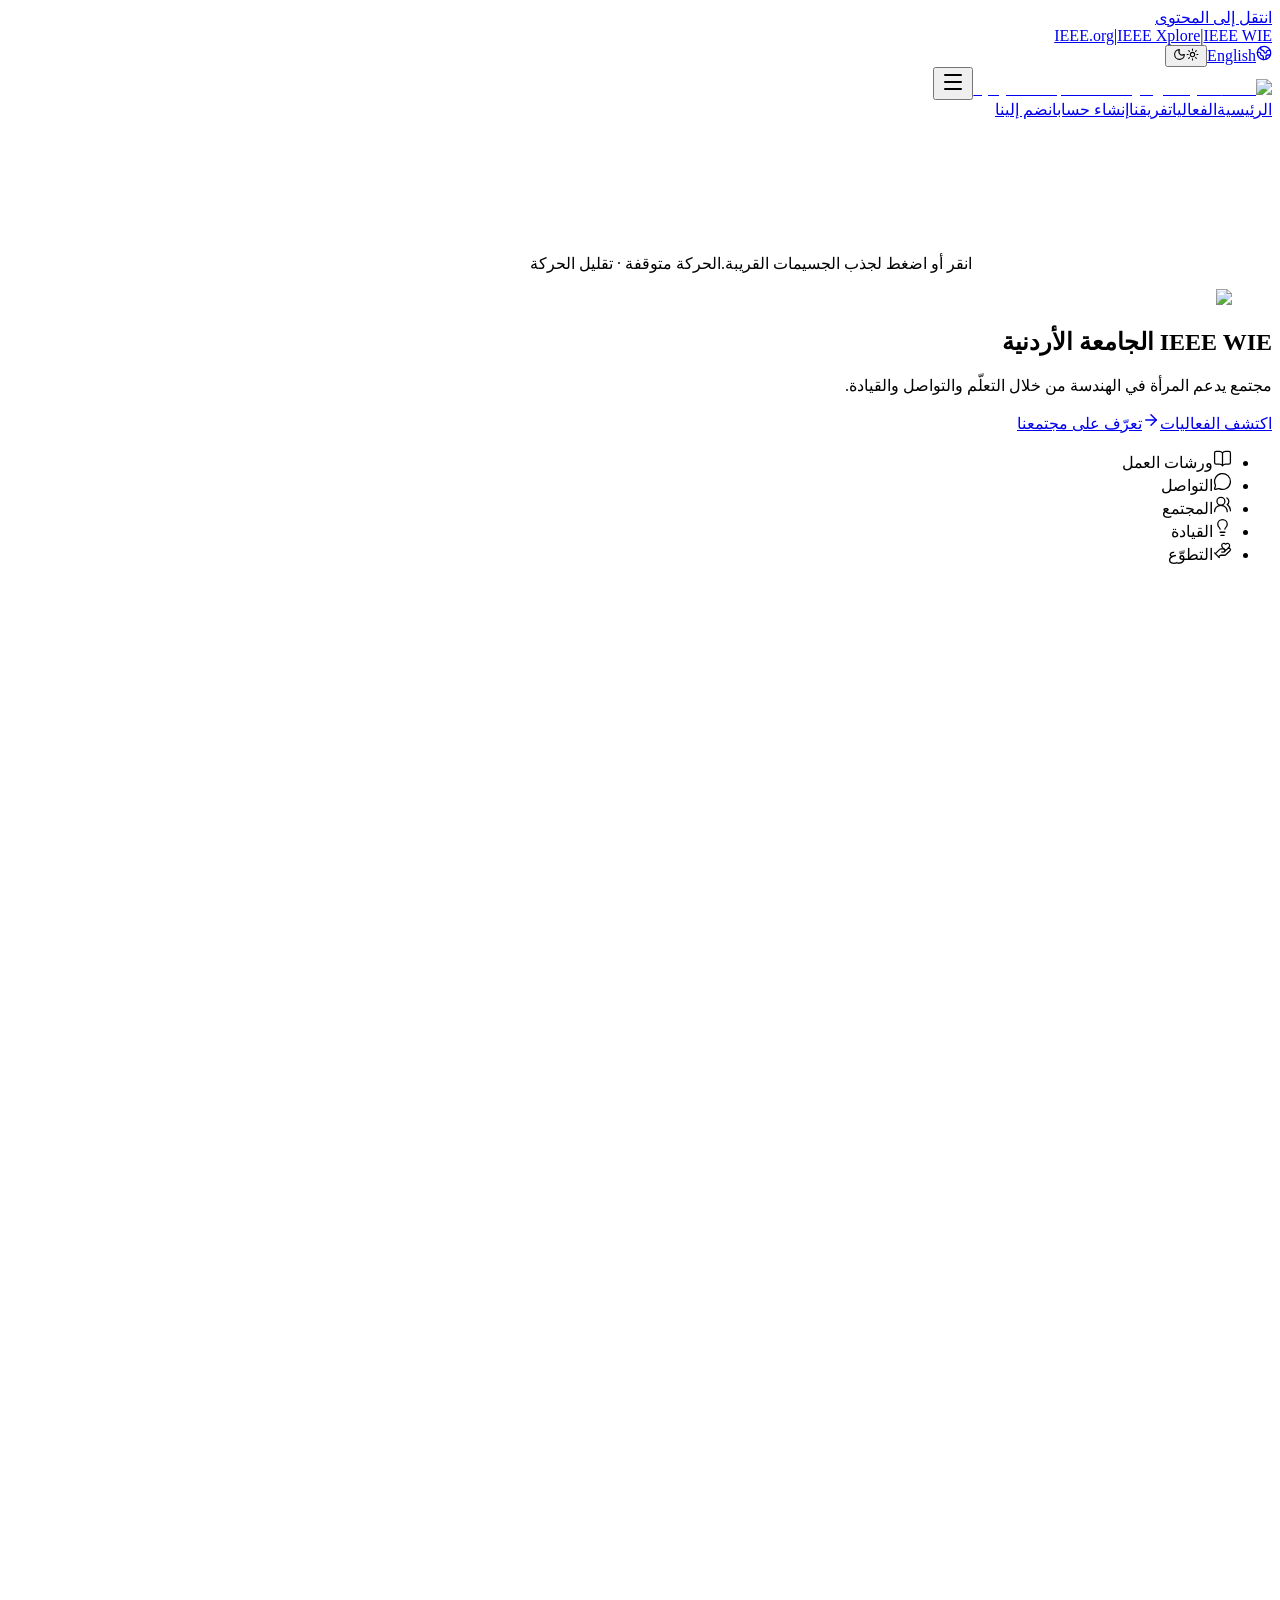
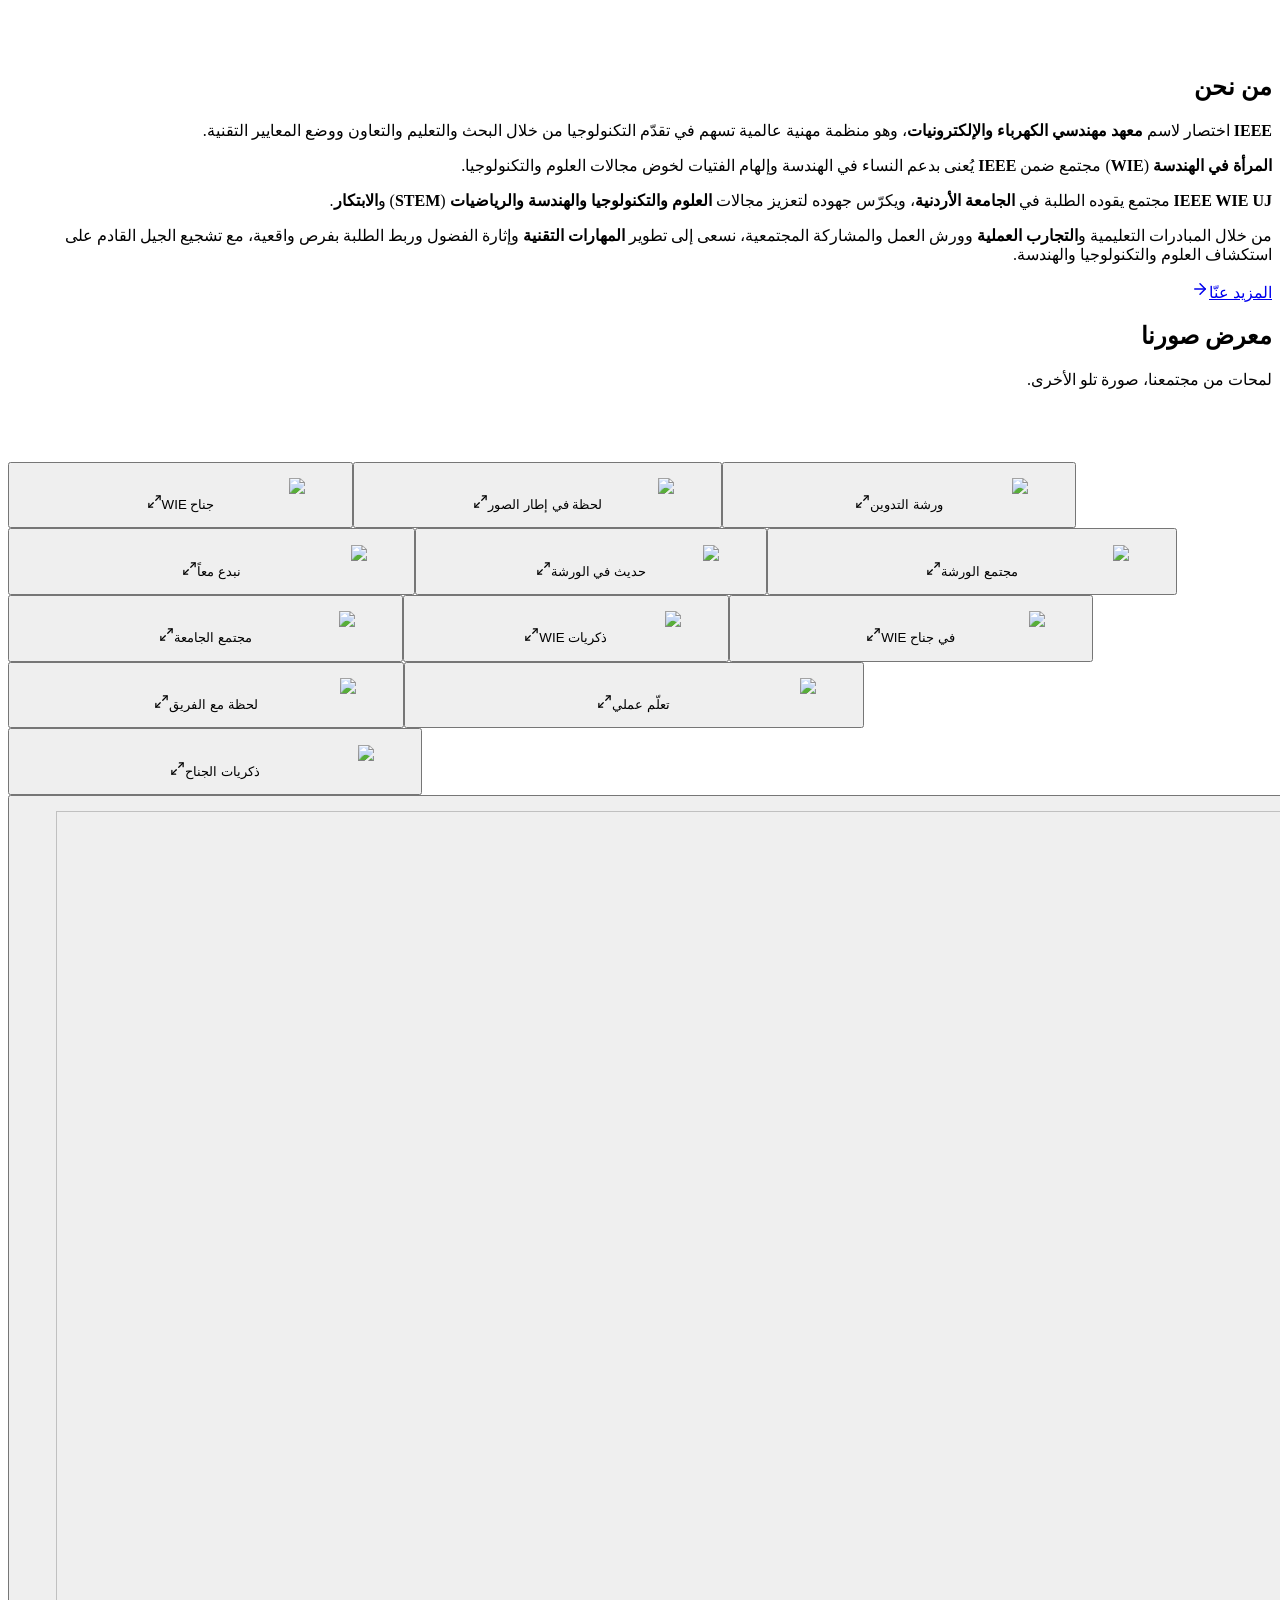
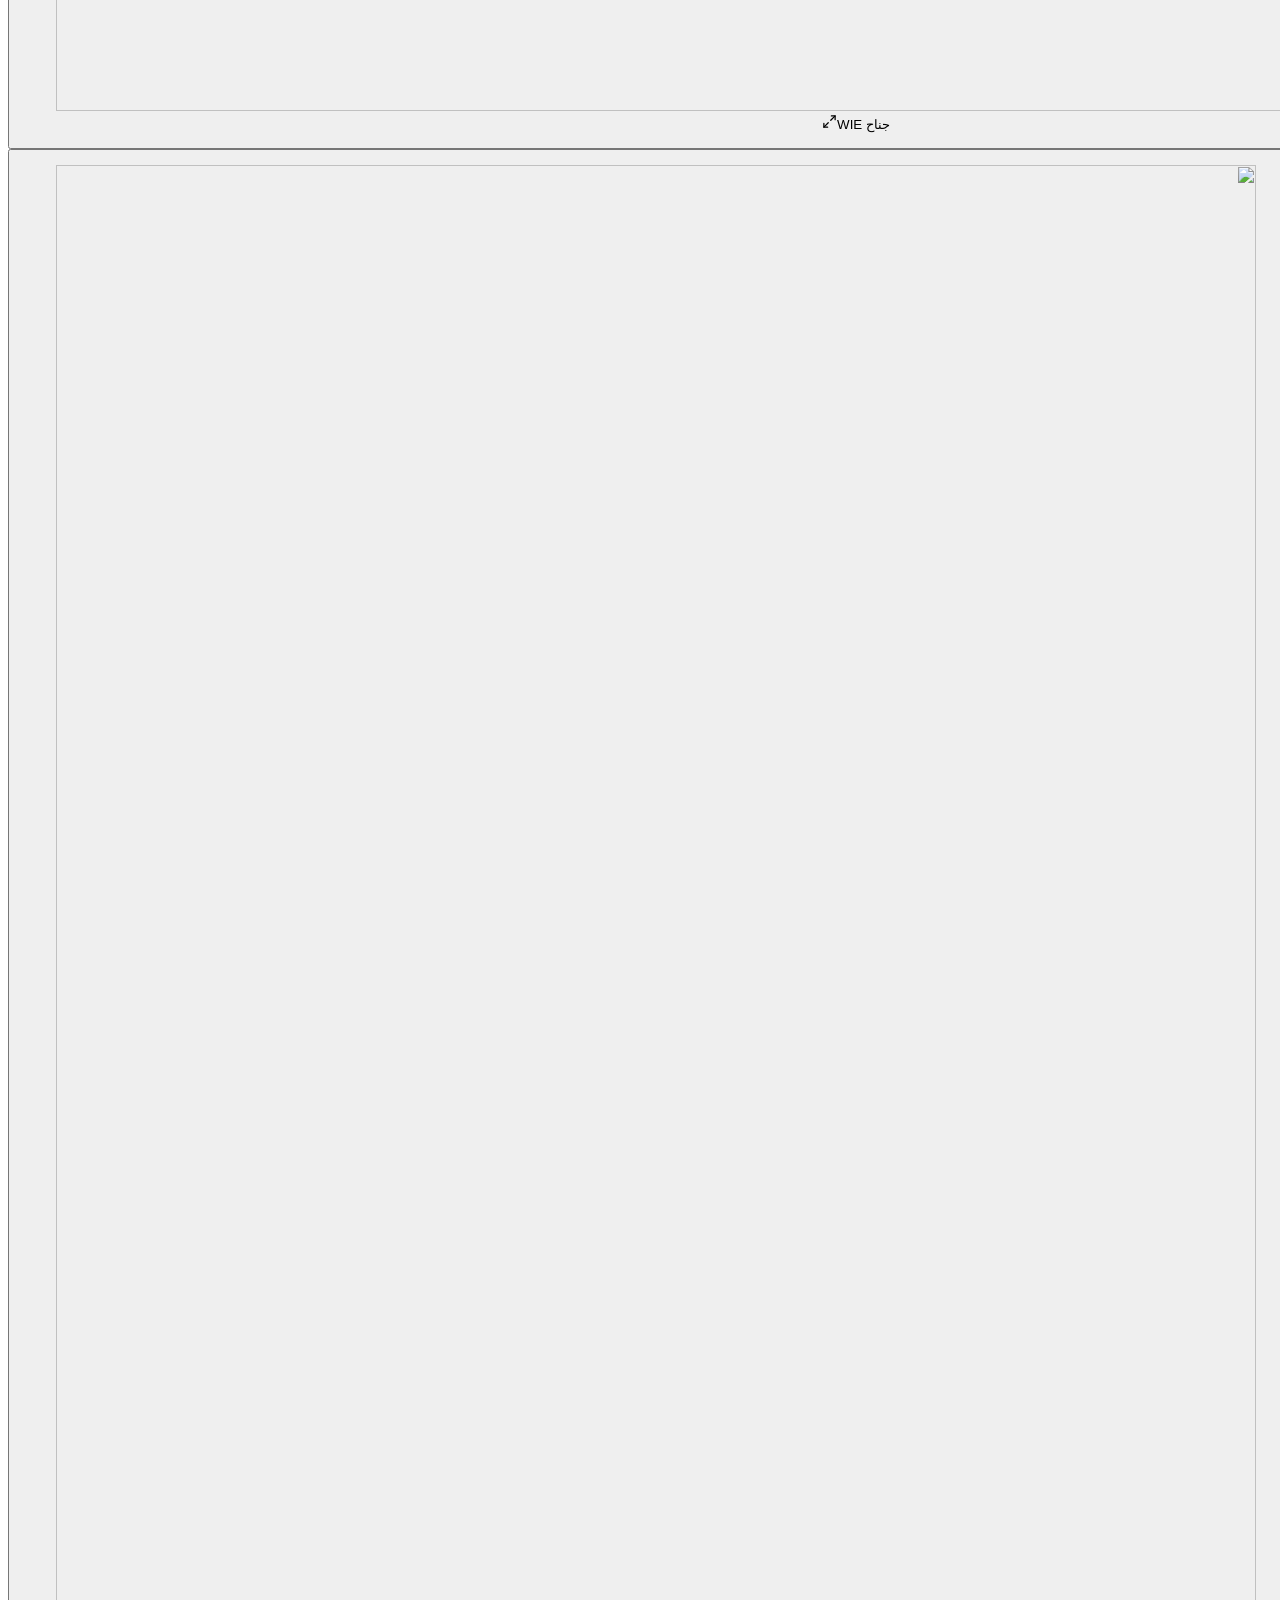
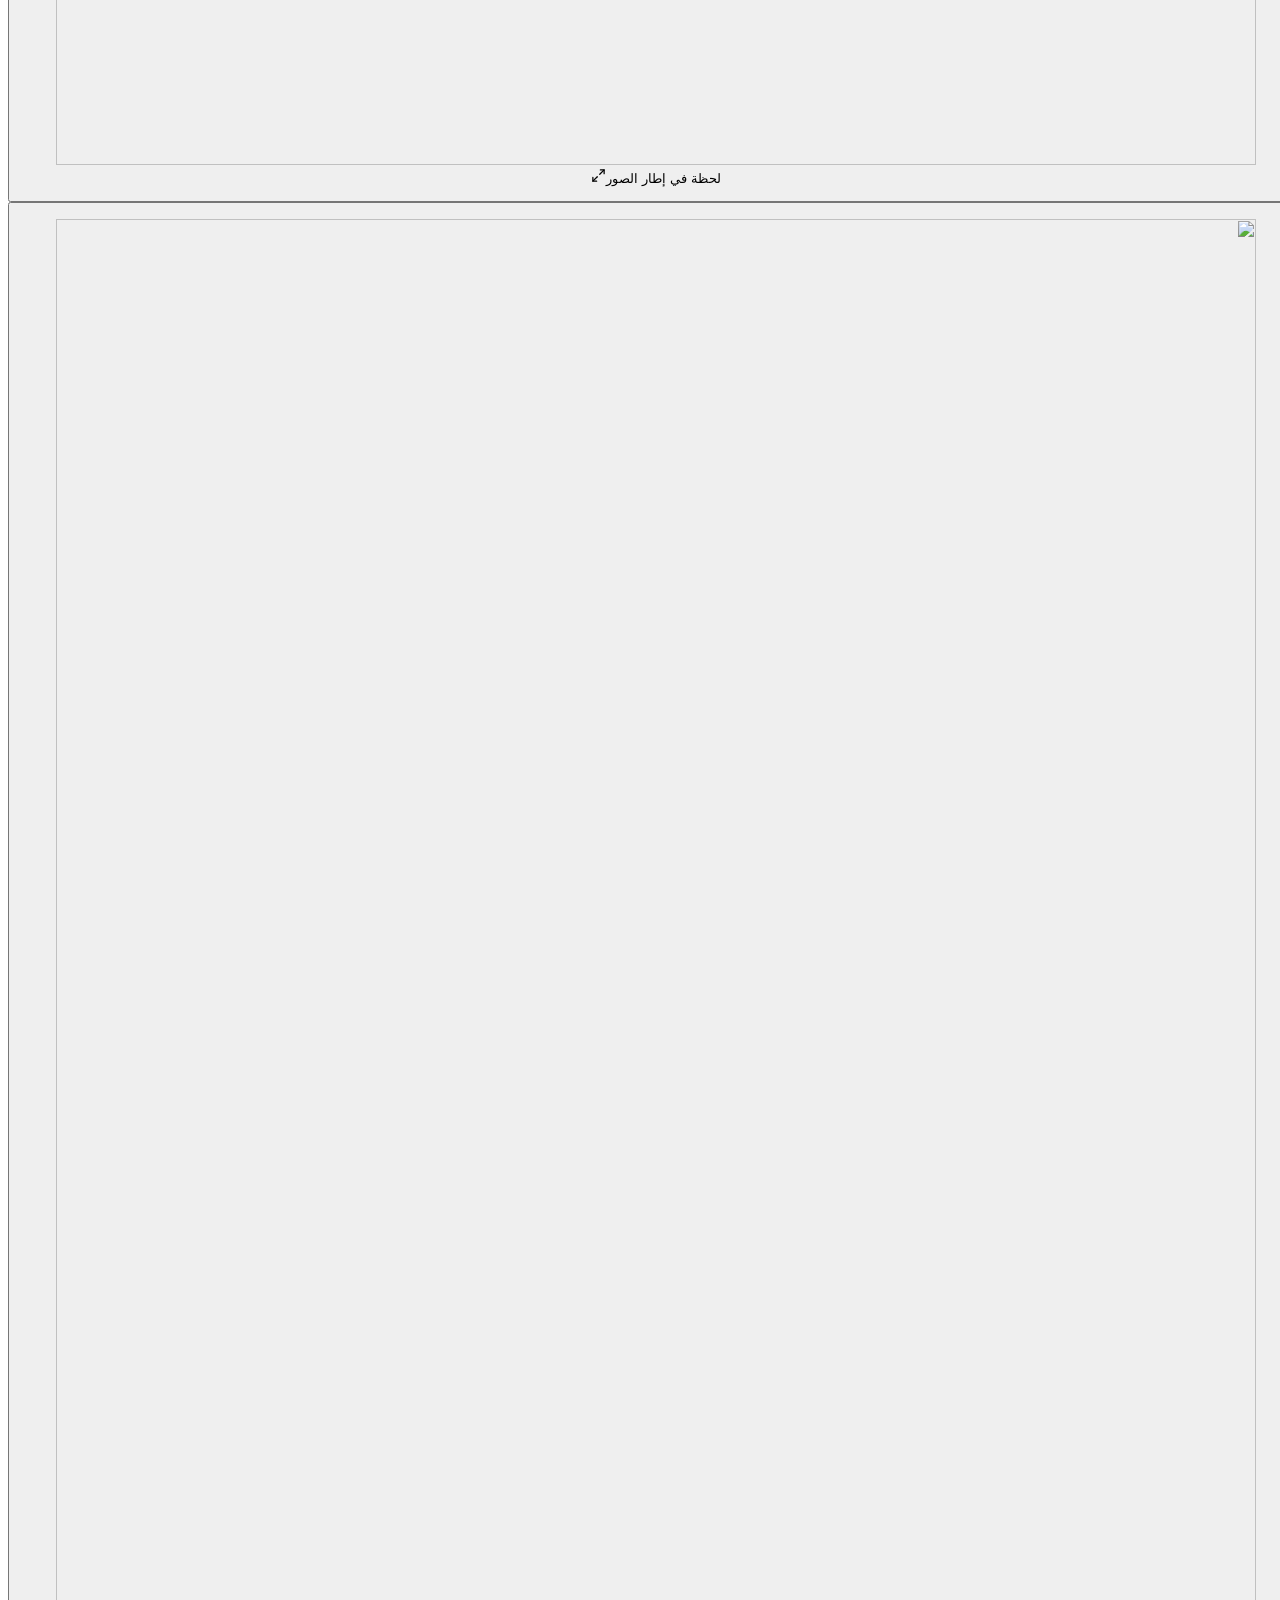
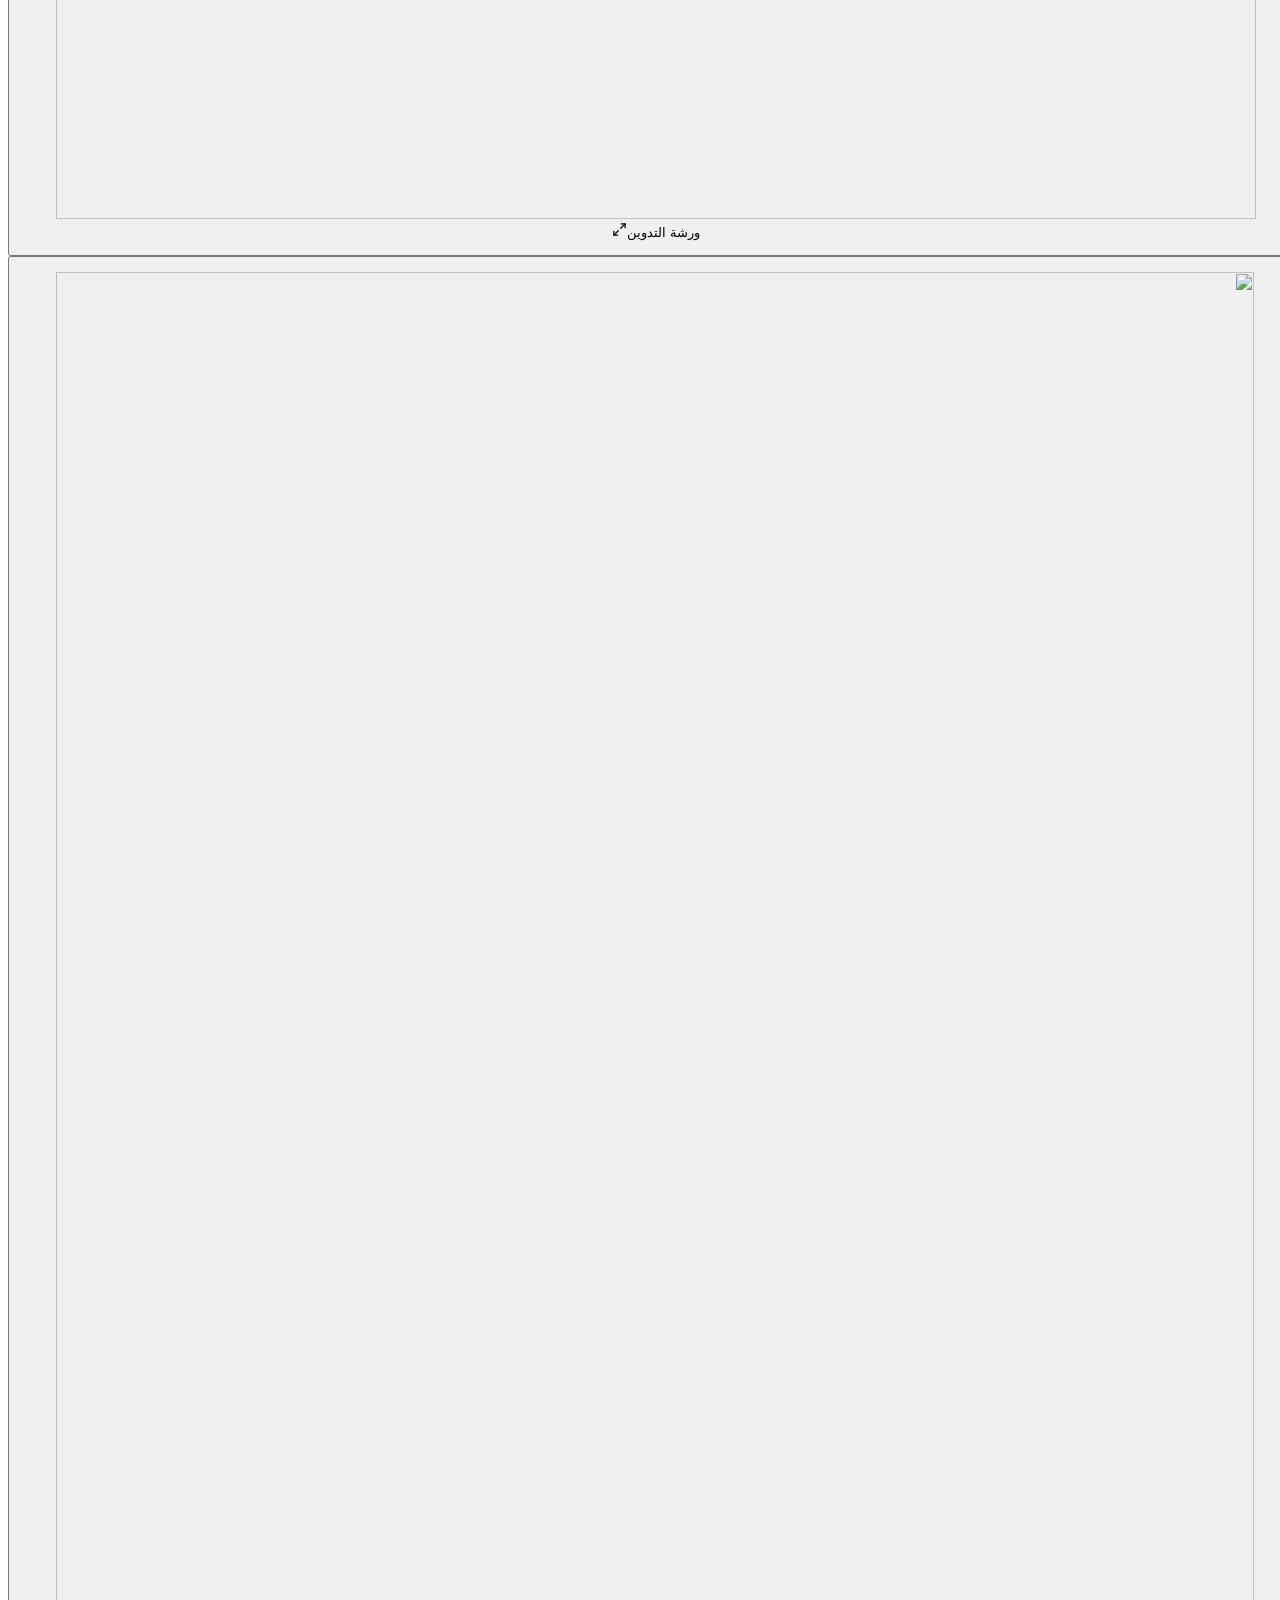
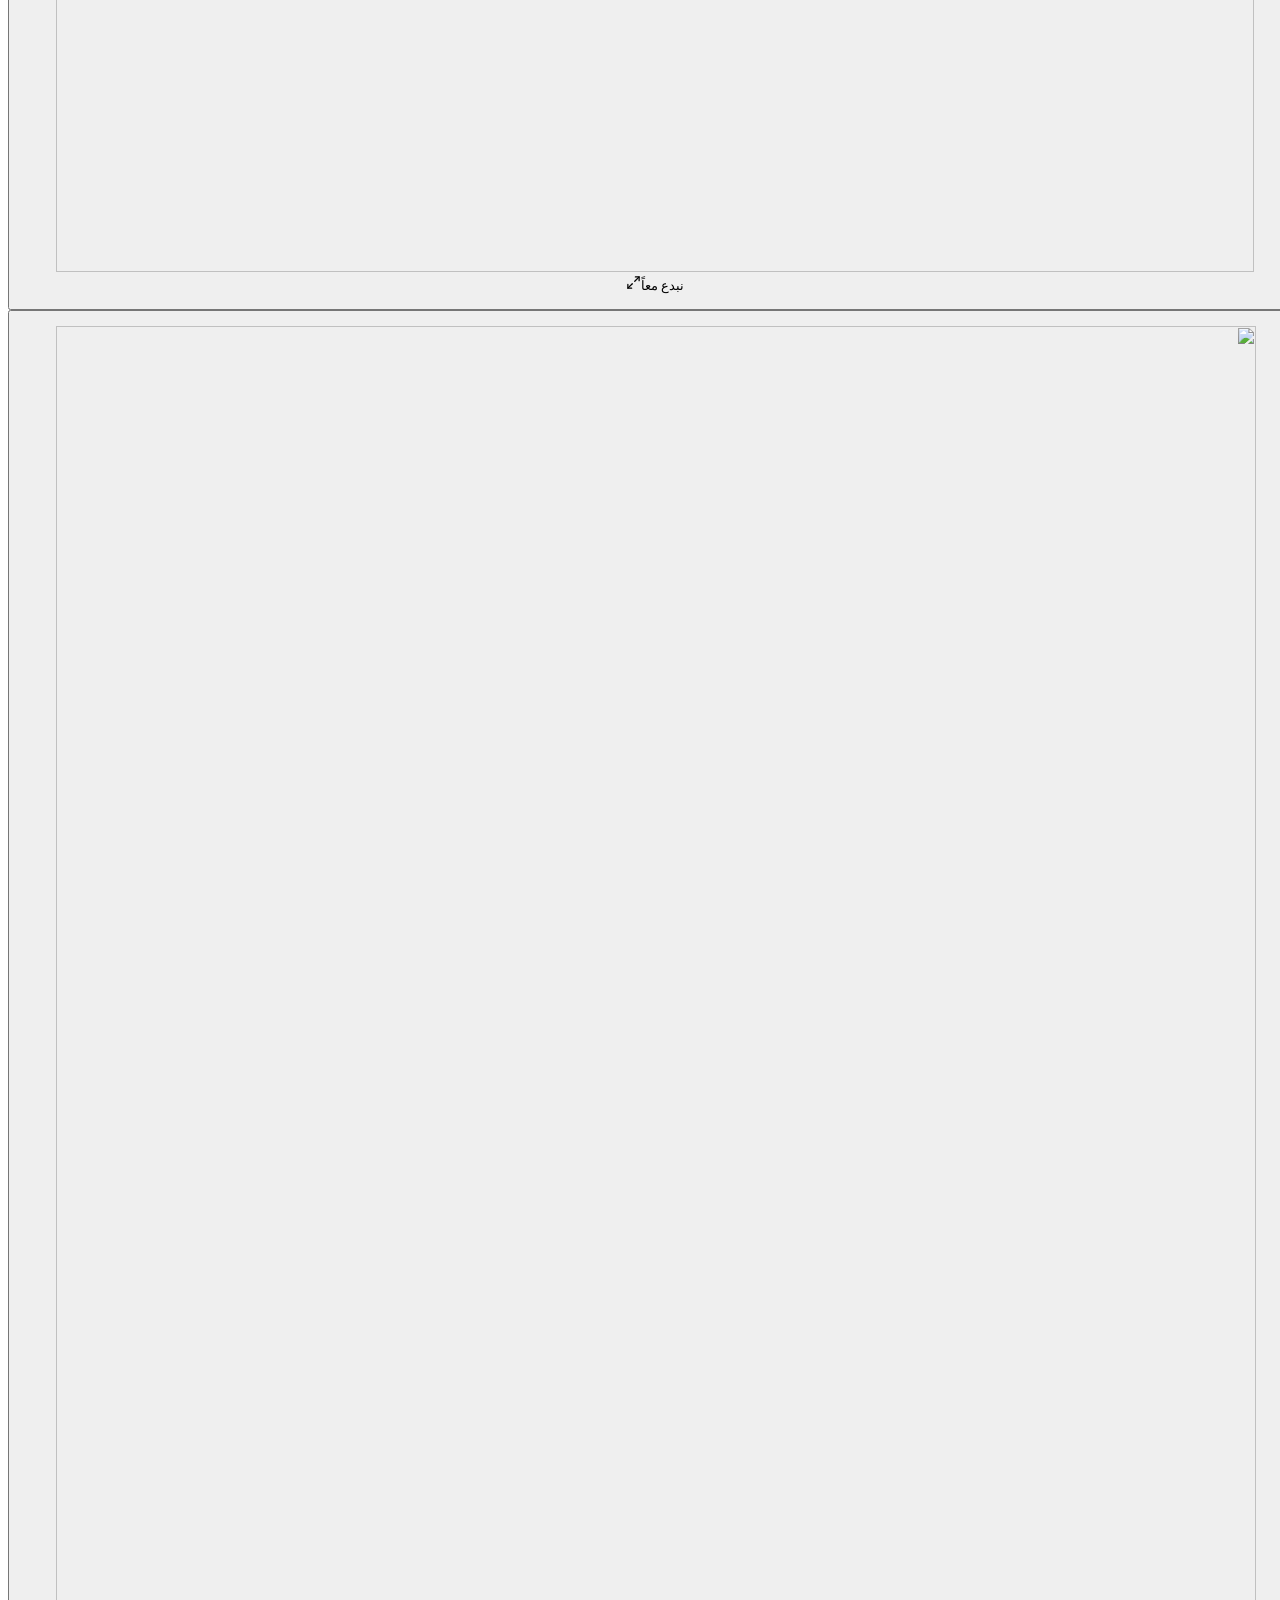
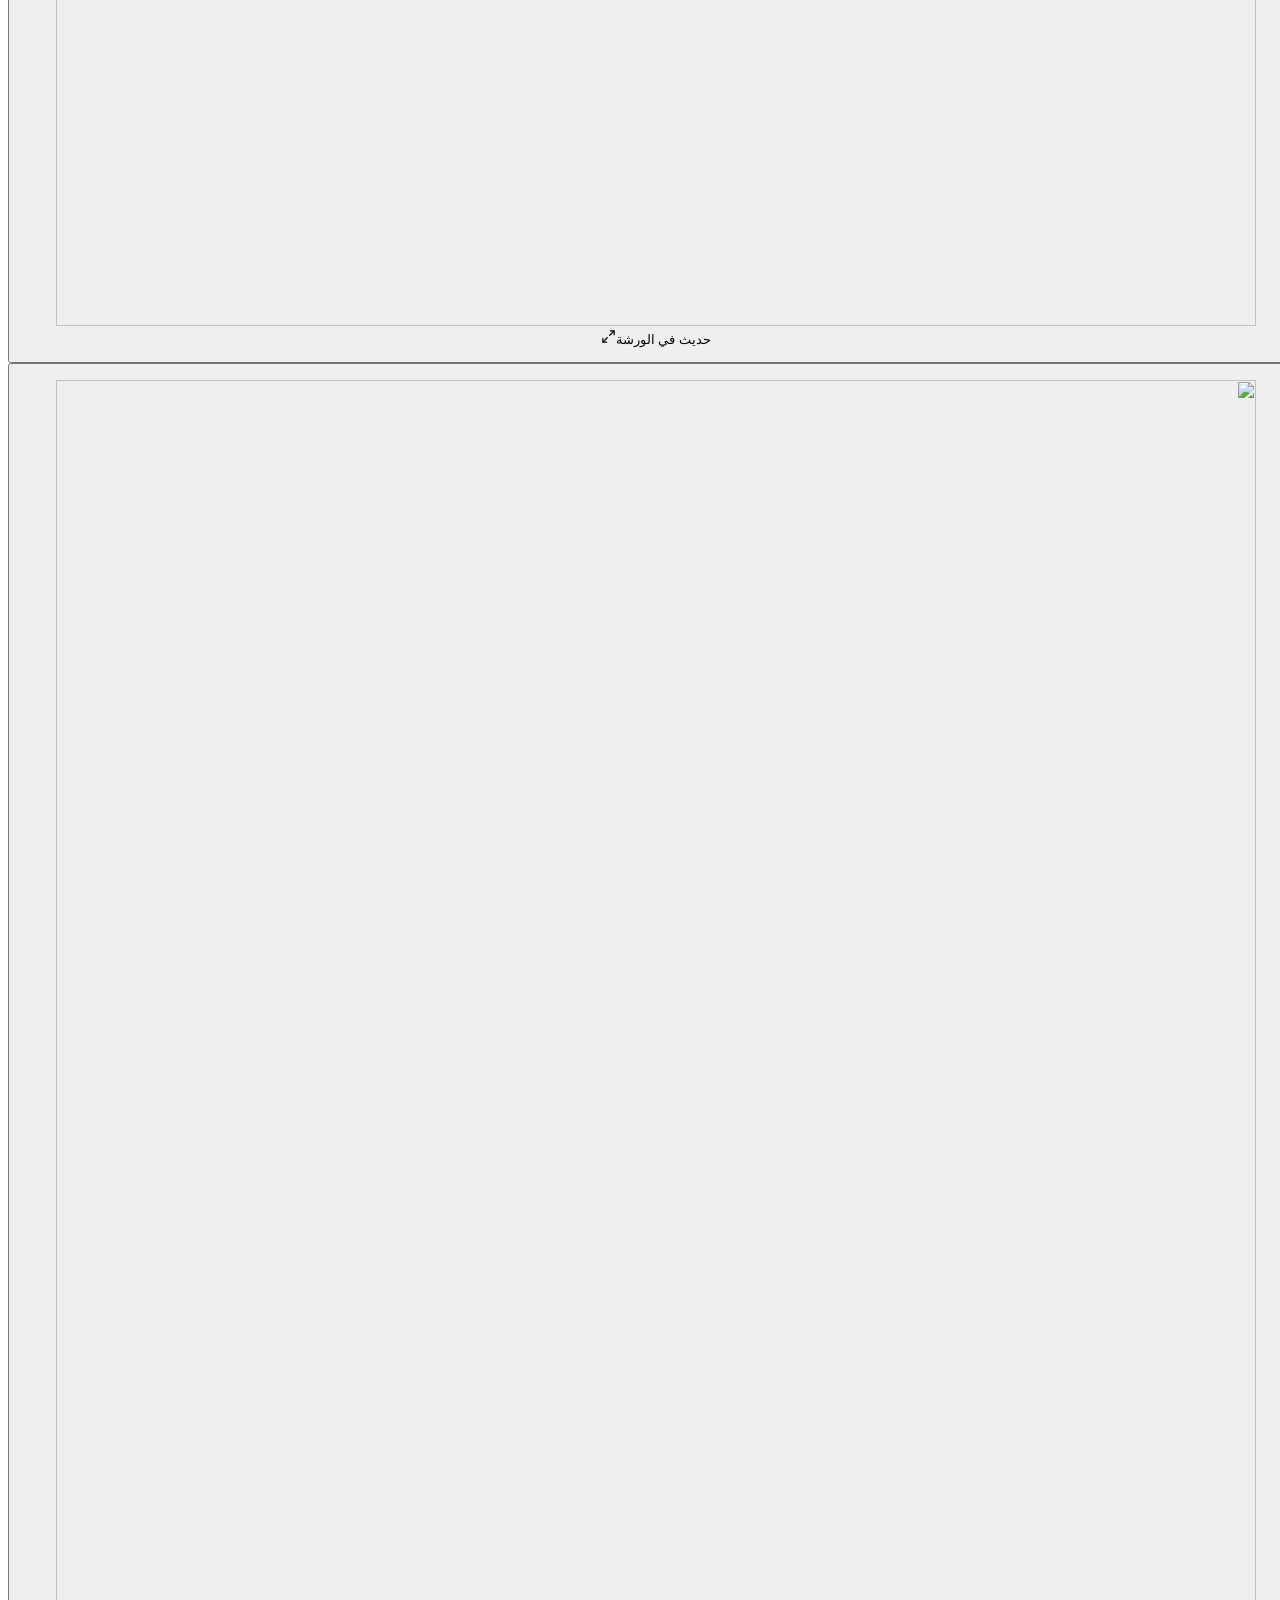
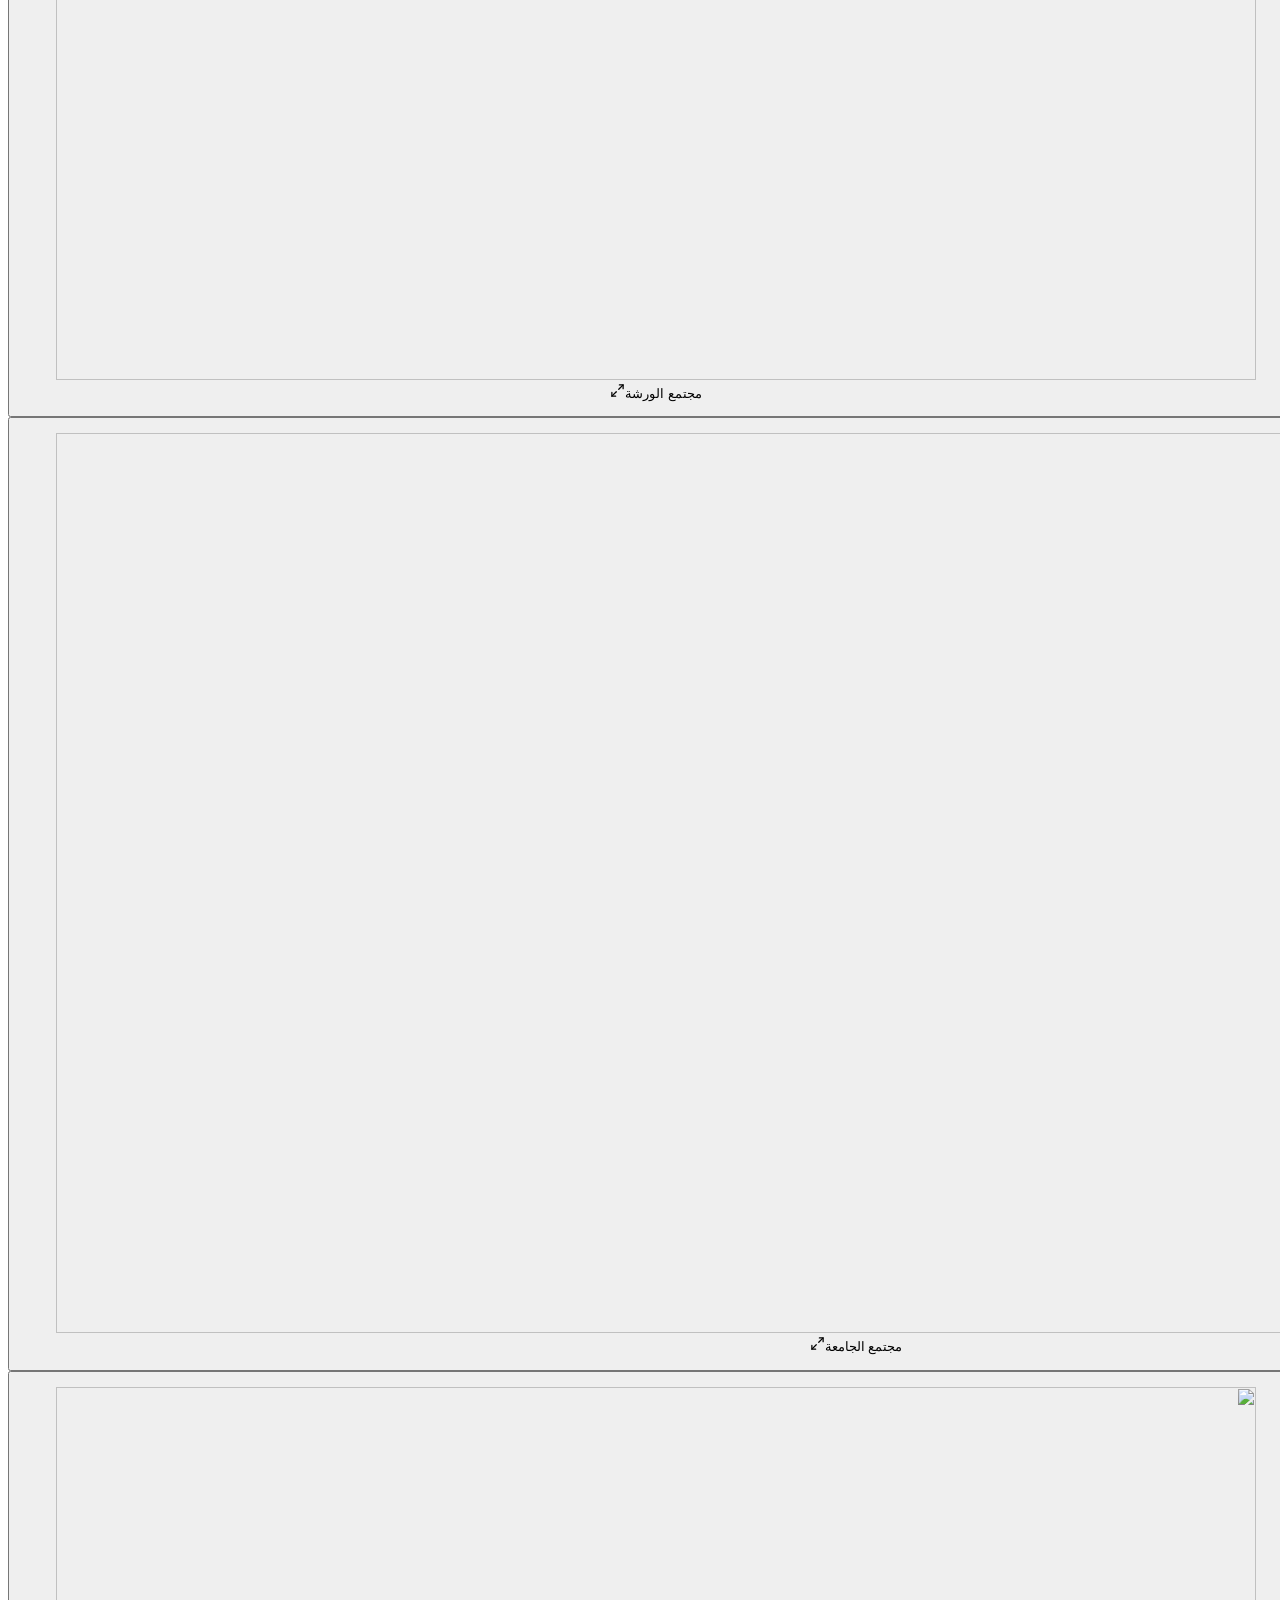
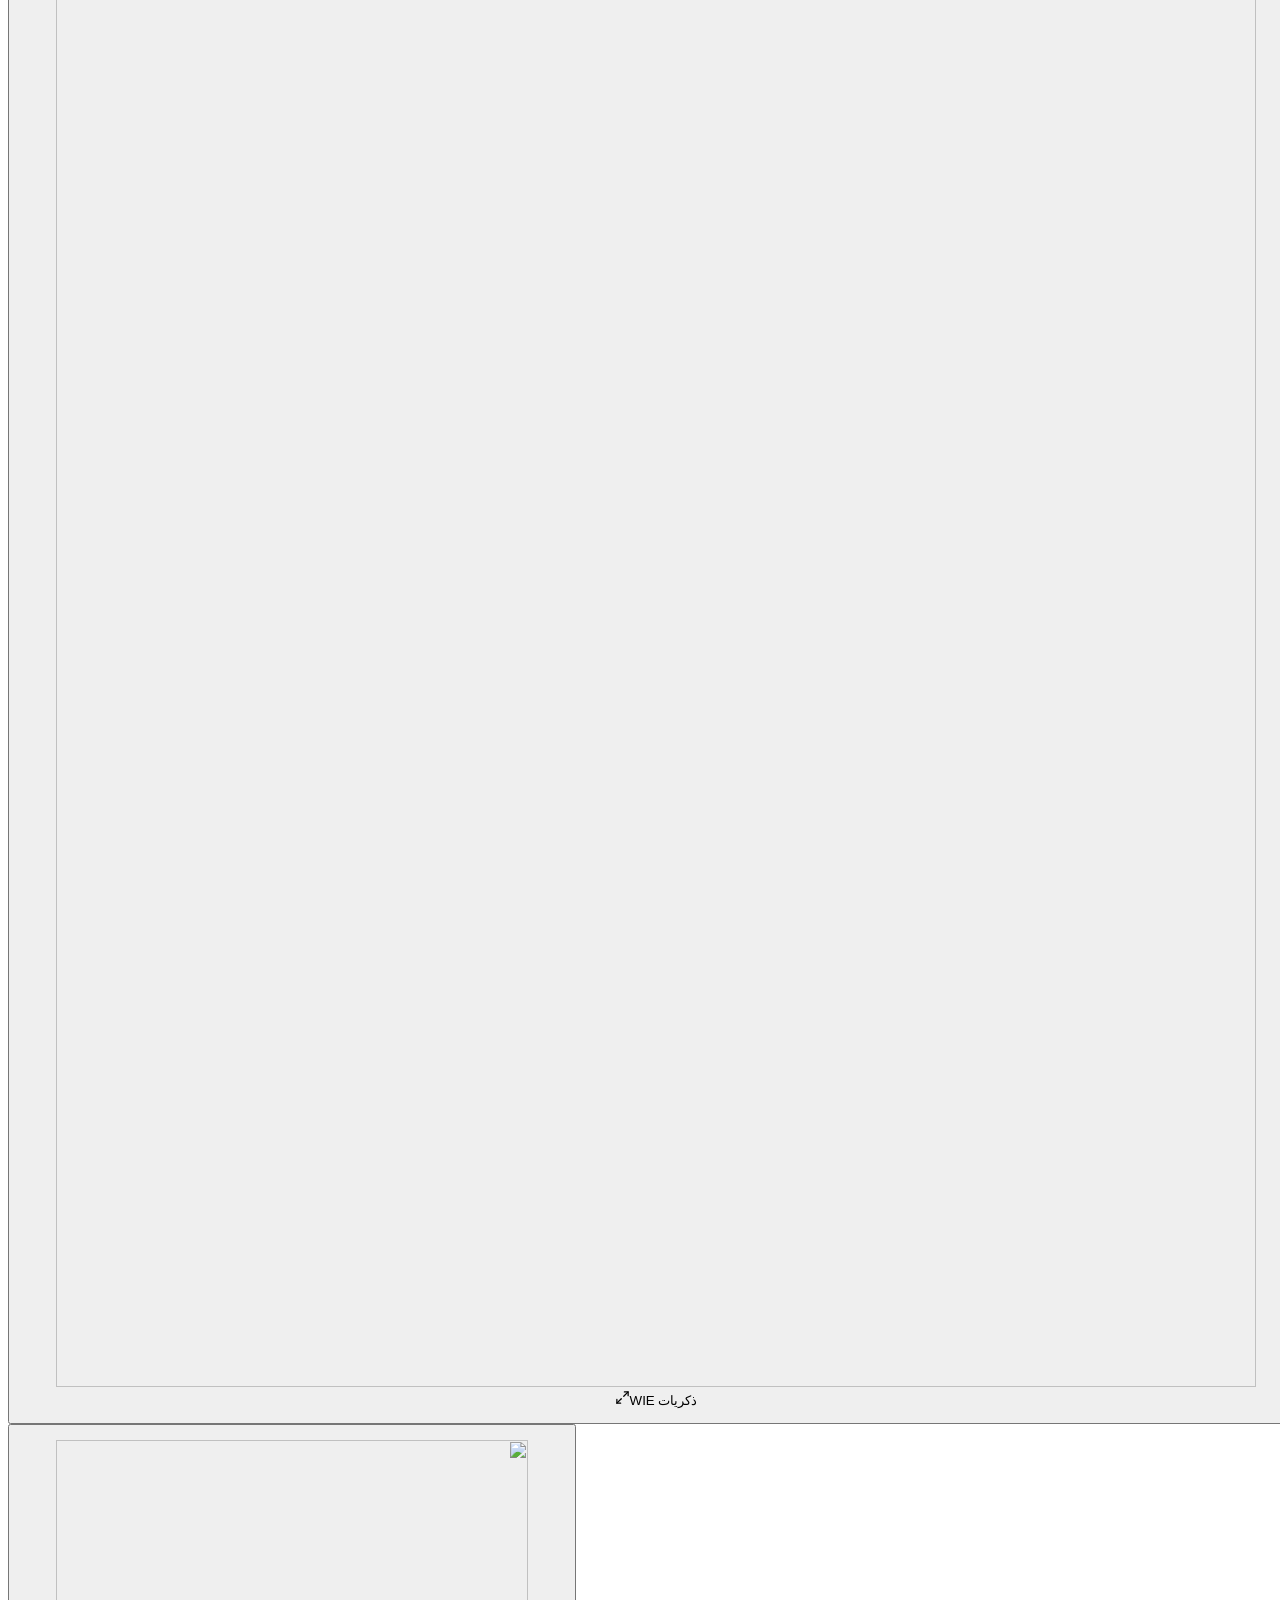
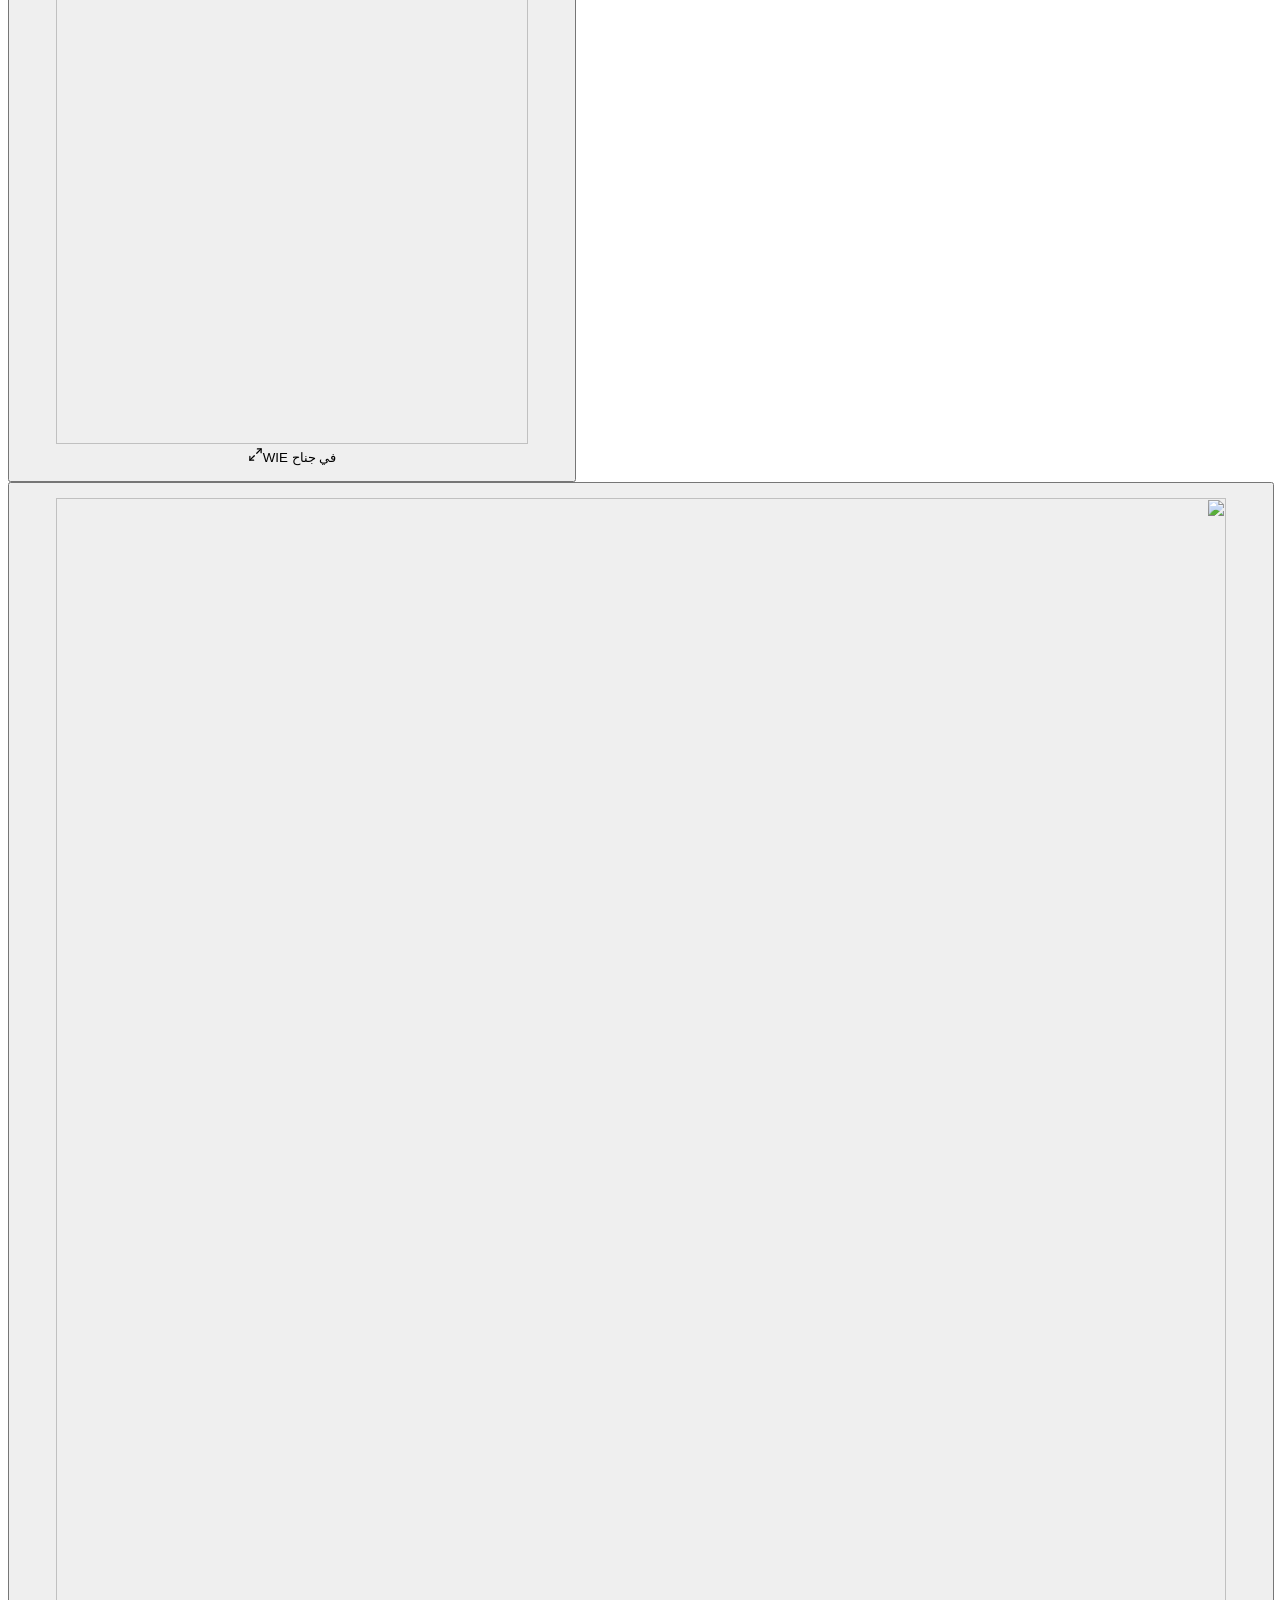
==== commit 3b9d6e81: "Add Jana Hamdan and refresh bilingual Home and Team preview" ====
--- a/ar/index.html
+++ b/ar/index.html
@@ -1 +1 @@
-<!doctype html><html lang="ar" dir="rtl" data-scroll-behavior="smooth"><head><meta charset="utf-8"><meta name="viewport" content="width=device-width, initial-scale=1"><link rel="stylesheet" href="/wie-uj-design-preview/assets/d98db6934591f0e2b3.css"><link rel="stylesheet" href="/wie-uj-design-preview/assets/ea6af19440ab28d7d6.css"><title>IEEE WIE · University of Jordan</title><meta name="description" content="A community supporting women in engineering through learning, connection, and leadership."><meta name="robots" content="noindex, nofollow"><link rel="icon" href="/wie-uj-design-preview/assets/437ab9d8b2ba053a75.png"><meta name="next-size-adjust" content=""><link rel="stylesheet" href="/wie-uj-design-preview/assets/preview.css"></head><body><a class="skip-link" href="#main">انتقل إلى المحتوى</a><div class="utility"><div class="container"><a href="https://www.ieee.org/">IEEE.org</a><span>|</span><a href="https://ieeexplore.ieee.org/">IEEE Xplore</a><span>|</span><a href="https://wie.ieee.org/">IEEE WIE</a></div></div><header class="site-header-shell"><div class="site-header container"><a class="brand" aria-label="الرئيسية — WIE UJ" href="/wie-uj-design-preview/ar/"><img alt="IEEE للمرأة في الهندسة — الجامعة الأردنية" loading="lazy" width="803" height="172" decoding="async" data-nimg="1" style="color:transparent" src="/wie-uj-design-preview/assets/df9ad01a204cb8e7f8.svg"></a><button class="menu-toggle icon-button" aria-expanded="false" aria-controls="primary-navigation" aria-label="فتح أو إغلاق القائمة"><svg xmlns="http://www.w3.org/2000/svg" width="24" height="24" viewbox="0 0 24 24" fill="none" stroke="currentColor" stroke-width="2" stroke-linecap="round" stroke-linejoin="round" class="lucide lucide-menu" aria-hidden="true"><path d="M4 5h16"></path><path d="M4 12h16"></path><path d="M4 19h16"></path></svg></button><nav id="primary-navigation" aria-label="القائمة الرئيسية" class="navigation"><a class="active" href="/wie-uj-design-preview/ar/">الرئيسية</a><a class="" href="https://wie-uj.appwrite.network/ar/events">الفعاليات</a><a class="" href="https://wie-uj.appwrite.network/ar/team">فريقنا</a><a class="language" lang="en" href="/wie-uj-design-preview/en/"><svg xmlns="http://www.w3.org/2000/svg" width="16" height="16" viewbox="0 0 24 24" fill="none" stroke="currentColor" stroke-width="2" stroke-linecap="round" stroke-linejoin="round" class="lucide lucide-earth lucide-globe-2" aria-hidden="true"><path d="M21.54 15H17a2 2 0 0 0-2 2v4.54"></path><path d="M7 3.34V5a3 3 0 0 0 3 3a2 2 0 0 1 2 2c0 1.1.9 2 2 2a2 2 0 0 0 2-2c0-1.1.9-2 2-2h3.17"></path><path d="M11 21.95V18a2 2 0 0 0-2-2a2 2 0 0 1-2-2v-1a2 2 0 0 0-2-2H2.05"></path><circle cx="12" cy="12" r="10"></circle></svg>English</a><a href="https://wie-uj.appwrite.network/ar/signin">تسجيل الدخول</a><a class="button small" href="https://wie-uj.appwrite.network/ar/signup">انضم إلينا</a></nav></div></header><main id="main"><div class="landing-home"><section class="landing-intro" aria-label="مرحباً بكم في WIE UJ"><div class="landing-atmosphere"><div class="landing-particle-wash" aria-hidden="true"></div><canvas class="landing-particle-canvas" aria-hidden="true"></canvas><span class="atmosphere-interaction-hint">انقر أو اضغط لجذب الجسيمات القريبة.</span><span class="atmosphere-reduced">الحركة متوقفة · تقليل الحركة</span></div><div class="landing-hero container"><figure class="landing-logo"><img alt="IEEE للمرأة في الهندسة — الجامعة الأردنية" width="697" height="664" decoding="async" data-nimg="1" style="color:transparent" src="/wie-uj-design-preview/assets/15bb04db611e11dfc4.svg"></figure><div class="landing-hero-copy"><h1>IEEE WIE · الجامعة الأردنية</h1><p>مجتمع يدعم المرأة في الهندسة من خلال التعلّم والتواصل والقيادة.</p><div class="hero-actions"><a class="button" href="https://wie-uj.appwrite.network/ar/events">اكتشف الفعاليات<svg xmlns="http://www.w3.org/2000/svg" width="18" height="18" viewbox="0 0 24 24" fill="none" stroke="currentColor" stroke-width="2" stroke-linecap="round" stroke-linejoin="round" class="lucide lucide-arrow-right directional" aria-hidden="true"><path d="M5 12h14"></path><path d="m12 5 7 7-7 7"></path></svg></a><a class="button secondary" href="https://wie-uj.appwrite.network/ar/about">تعرّف على مجتمعنا</a></div></div></div></section><div class="landing-activity-bar"><ul class="container" aria-label="أنشطة مجتمعنا"><li><svg xmlns="http://www.w3.org/2000/svg" width="19" height="19" viewbox="0 0 24 24" fill="none" stroke="currentColor" stroke-width="1.6" stroke-linecap="round" stroke-linejoin="round" class="lucide lucide-book-open" aria-hidden="true"><path d="M12 5v16"></path><path d="M20.001 19A2 2 0 0022 17V5a2 2 0 00-1.999-2L16 3.002A5 5 0 0012 5a5 5 0 00-4-2H4a2 2 0 00-2 2v12a2 2 0 001.999 2H8a5 5 0 014 2 5 5 0 014-2z"></path></svg><span>ورشات العمل</span></li><li><svg xmlns="http://www.w3.org/2000/svg" width="19" height="19" viewbox="0 0 24 24" fill="none" stroke="currentColor" stroke-width="1.6" stroke-linecap="round" stroke-linejoin="round" class="lucide lucide-message-circle" aria-hidden="true"><path d="M2.992 16.342a2 2 0 0 1 .094 1.167l-1.065 3.29a1 1 0 0 0 1.236 1.168l3.413-.998a2 2 0 0 1 1.099.092 10 10 0 1 0-4.777-4.719"></path></svg><span>الإرشاد</span></li><li><svg xmlns="http://www.w3.org/2000/svg" width="19" height="19" viewbox="0 0 24 24" fill="none" stroke="currentColor" stroke-width="1.6" stroke-linecap="round" stroke-linejoin="round" class="lucide lucide-users-round lucide-users-2" aria-hidden="true"><path d="M18 21a8 8 0 0 0-16 0"></path><circle cx="10" cy="8" r="5"></circle><path d="M22 20c0-3.37-2-6.5-4-8a5 5 0 0 0-.45-8.3"></path></svg><span>المجتمع</span></li><li><svg xmlns="http://www.w3.org/2000/svg" width="19" height="19" viewbox="0 0 24 24" fill="none" stroke="currentColor" stroke-width="1.6" stroke-linecap="round" stroke-linejoin="round" class="lucide lucide-lightbulb" aria-hidden="true"><path d="M15 14c.2-1 .7-1.7 1.5-2.5 1-.9 1.5-2.2 1.5-3.5A6 6 0 0 0 6 8c0 1 .2 2.2 1.5 3.5.7.7 1.3 1.5 1.5 2.5"></path><path d="M9 18h6"></path><path d="M10 22h4"></path></svg><span>القيادة</span></li><li><svg xmlns="http://www.w3.org/2000/svg" width="19" height="19" viewbox="0 0 24 24" fill="none" stroke="currentColor" stroke-width="1.6" stroke-linecap="round" stroke-linejoin="round" class="lucide lucide-hand-heart" aria-hidden="true"><path d="M11 14h2a2 2 0 0 0 0-4h-3c-.6 0-1.1.2-1.4.6L3 16"></path><path d="m14.45 13.39 5.05-4.694C20.196 8 21 6.85 21 5.75a2.75 2.75 0 0 0-4.797-1.837.276.276 0 0 1-.406 0A2.75 2.75 0 0 0 11 5.75c0 1.2.802 2.248 1.5 2.946L16 11.95"></path><path d="m2 15 6 6"></path><path d="m7 20 1.6-1.4c.3-.4.8-.6 1.4-.6h4c1.1 0 2.1-.4 2.8-1.2l4.6-4.4a1 1 0 0 0-2.75-2.91"></path></svg><span>التطوّع</span></li></ul></div><section id="about" class="landing-about landing-section" aria-labelledby="home-about-heading"><svg class="landing-about-detail" viewbox="0 0 260 220" fill="none" aria-hidden="true" focusable="false"><path d="M12 175 78 83 149 133 224 32 252 174 149 133 166 214 78 83 12 175 166 214"></path><circle cx="78" cy="83" r="4"></circle><circle cx="149" cy="133" r="4"></circle><circle cx="224" cy="32" r="4"></circle></svg><div class="container landing-about-grid"><div class="landing-about-heading"><p class="landing-section-label">من نحن</p><h2 id="home-about-heading">مسارات مختلفة.<br><em>وإمكانات تجمعنا.</em></h2></div><div class="landing-about-copy"><p>IEEE WIE UJ مجتمع يقوده الطلبة في الجامعة الأردنية، ويكرّس جهوده لتعزيز مجالات العلوم والتكنولوجيا والهندسة والرياضيات (STEM) والابتكار.</p><p>من خلال المبادرات التعليمية والتجارب العملية وورش العمل والمشاركة المجتمعية، نسعى إلى تطوير المهارات التقنية وإثارة الفضول وربط الطلبة بفرص واقعية، مع تشجيع الجيل القادم على استكشاف العلوم والتكنولوجيا والهندسة.</p><a class="text-link" href="https://wie-uj.appwrite.network/ar/about">المزيد عنّا<svg xmlns="http://www.w3.org/2000/svg" width="18" height="18" viewbox="0 0 24 24" fill="none" stroke="currentColor" stroke-width="2" stroke-linecap="round" stroke-linejoin="round" class="lucide lucide-arrow-right directional" aria-hidden="true"><path d="M5 12h14"></path><path d="m12 5 7 7-7 7"></path></svg></a></div></div></section><section class="photo-strip" aria-labelledby="_R_iinebn9etb_" data-mode="manual" data-dragging="false"><div class="container photo-strip-heading"><h2 id="_R_iinebn9etb_">لحظات تجمعنا. وذكريات تبقى.</h2><p>لمحات من مجتمعنا، صورة تلو الأخرى.</p></div><div class="photo-strip-stage"><svg class="photo-strip-line" viewbox="0 0 1440 60" preserveaspectratio="none" aria-hidden="true"><path d="M-20 8 Q720 75 1460 8" fill="none"></path></svg><div class="photo-strip-viewport" dir="ltr" tabindex="0" aria-label="صور مجتمعنا. أوقف الحركة لتصفّح الصور بالسرعة التي تناسبك."><div class="photo-strip-track" style="--strip-duration:40s"><div class="photo-strip-group"><button type="button" class="hanging-photo" dir="rtl" data-photo-id="e83a1afc0d9645a4bf04f94f67af5e56" data-photo-position="0" data-lifted="false" data-drop-target="false" aria-describedby="_R_iinebn9etbH1_" aria-keyshortcuts="Alt+ArrowLeft Alt+ArrowRight" style="--photo-angle:-5deg" aria-label="عرض الصورة: 1"><span class="photo-clip" aria-hidden="true"></span><figure><img alt="1" draggable="false" loading="lazy" width="600" height="450" decoding="async" data-nimg="1" style="color:transparent" src="/wie-uj-design-preview/assets/a324107c953a6dd0f5.jpg"><figcaption>1<svg xmlns="http://www.w3.org/2000/svg" width="15" height="15" viewbox="0 0 24 24" fill="none" stroke="currentColor" stroke-width="2" stroke-linecap="round" stroke-linejoin="round" class="lucide lucide-maximize-2" aria-hidden="true"><path d="M15 3h6v6"></path><path d="m21 3-7 7"></path><path d="m3 21 7-7"></path><path d="M9 21H3v-6"></path></svg></figcaption></figure></button><button type="button" class="hanging-photo" dir="rtl" data-photo-id="3da839693bb54952b2aacd8716d6a2d1" data-photo-position="1" data-lifted="false" data-drop-target="false" aria-describedby="_R_iinebn9etbH1_" aria-keyshortcuts="Alt+ArrowLeft Alt+ArrowRight" style="--photo-angle:3deg" aria-label="عرض الصورة: 2"><span class="photo-clip" aria-hidden="true"></span><figure><img alt="2" draggable="false" loading="lazy" width="600" height="450" decoding="async" data-nimg="1" style="color:transparent" src="/wie-uj-design-preview/assets/4f5641b536ec91937d.jpg"><figcaption>2<svg xmlns="http://www.w3.org/2000/svg" width="15" height="15" viewbox="0 0 24 24" fill="none" stroke="currentColor" stroke-width="2" stroke-linecap="round" stroke-linejoin="round" class="lucide lucide-maximize-2" aria-hidden="true"><path d="M15 3h6v6"></path><path d="m21 3-7 7"></path><path d="m3 21 7-7"></path><path d="M9 21H3v-6"></path></svg></figcaption></figure></button></div><div class="photo-strip-group photo-strip-copy" aria-hidden="true"><button type="button" class="hanging-photo" dir="rtl" data-photo-id="e83a1afc0d9645a4bf04f94f67af5e56" data-photo-position="0" data-lifted="false" data-drop-target="false" tabindex="-1" aria-describedby="_R_iinebn9etbH1_" aria-keyshortcuts="Alt+ArrowLeft Alt+ArrowRight" style="--photo-angle:-5deg" aria-label="عرض الصورة: 1"><span class="photo-clip" aria-hidden="true"></span><figure><img alt="" draggable="false" loading="lazy" width="600" height="450" decoding="async" data-nimg="1" style="color:transparent" src="/wie-uj-design-preview/assets/a324107c953a6dd0f5.jpg"><figcaption>1<svg xmlns="http://www.w3.org/2000/svg" width="15" height="15" viewbox="0 0 24 24" fill="none" stroke="currentColor" stroke-width="2" stroke-linecap="round" stroke-linejoin="round" class="lucide lucide-maximize-2" aria-hidden="true"><path d="M15 3h6v6"></path><path d="m21 3-7 7"></path><path d="m3 21 7-7"></path><path d="M9 21H3v-6"></path></svg></figcaption></figure></button><button type="button" class="hanging-photo" dir="rtl" data-photo-id="3da839693bb54952b2aacd8716d6a2d1" data-photo-position="1" data-lifted="false" data-drop-target="false" tabindex="-1" aria-describedby="_R_iinebn9etbH1_" aria-keyshortcuts="Alt+ArrowLeft Alt+ArrowRight" style="--photo-angle:3deg" aria-label="عرض الصورة: 2"><span class="photo-clip" aria-hidden="true"></span><figure><img alt="" draggable="false" loading="lazy" width="600" height="450" decoding="async" data-nimg="1" style="color:transparent" src="/wie-uj-design-preview/assets/4f5641b536ec91937d.jpg"><figcaption>2<svg xmlns="http://www.w3.org/2000/svg" width="15" height="15" viewbox="0 0 24 24" fill="none" stroke="currentColor" stroke-width="2" stroke-linecap="round" stroke-linejoin="round" class="lucide lucide-maximize-2" aria-hidden="true"><path d="M15 3h6v6"></path><path d="m21 3-7 7"></path><path d="m3 21 7-7"></path><path d="M9 21H3v-6"></path></svg></figcaption></figure></button></div></div></div></div><div class="container photo-strip-actions"><span id="_R_iinebn9etbH1_" class="photo-strip-hint">اسحب صورة على الحبل، أو انقر لفتحها. ترتيبك خاص بك فقط.<span class="photo-strip-keyboard-hint">بلوحة المفاتيح: ركّز على صورة ثم Alt + ← / →. مفتاح Escape يلغي السحب.</span></span></div><span class="photo-viewer-sr-only" role="status" aria-live="polite" aria-atomic="true"></span><dialog class="photo-viewer" aria-label="عارض صور المجتمع"></dialog></section><section class="landing-events band"><div class="container"><div class="section-heading"><h2>اكتشف شغفك القادم.</h2><a class="text-link" href="https://wie-uj.appwrite.network/ar/events">جميع الفعاليات<svg xmlns="http://www.w3.org/2000/svg" width="18" height="18" viewbox="0 0 24 24" fill="none" stroke="currentColor" stroke-width="2" stroke-linecap="round" stroke-linejoin="round" class="lucide lucide-arrow-right directional" aria-hidden="true"><path d="M5 12h14"></path><path d="m12 5 7 7-7 7"></path></svg></a></div><div class="landing-event-empty"><h3>فعاليات جديدة في الطريق.</h3><p>ستجد هنا قريباً ورشاتنا ولقاءاتنا القادمة.</p></div></div></section><section id="team" class="landing-team container landing-section" aria-labelledby="home-team-heading"><div class="landing-team-heading"><div><p class="landing-section-label">تعرّف على فريقنا</p><h2 id="home-team-heading">أشخاص يصنعون الإمكانات.</h2></div><a class="text-link" href="https://wie-uj.appwrite.network/ar/team">تعرّف على الفريق كاملاً<svg xmlns="http://www.w3.org/2000/svg" width="18" height="18" viewbox="0 0 24 24" fill="none" stroke="currentColor" stroke-width="2" stroke-linecap="round" stroke-linejoin="round" class="lucide lucide-arrow-right directional" aria-hidden="true"><path d="M5 12h14"></path><path d="m12 5 7 7-7 7"></path></svg></a></div><div class="landing-team-empty"><svg xmlns="http://www.w3.org/2000/svg" width="46" height="46" viewbox="0 0 24 24" fill="none" stroke="currentColor" stroke-width="1.1" stroke-linecap="round" stroke-linejoin="round" class="lucide lucide-users-round lucide-users-2" aria-hidden="true"><path d="M18 21a8 8 0 0 0-16 0"></path><circle cx="10" cy="8" r="5"></circle><path d="M22 20c0-3.37-2-6.5-4-8a5 5 0 0 0-.45-8.3"></path></svg><div><h3>شغف مشترك. وفريق ينتظرك.</h3><p>تعرّف قريباً على قادتنا ومتطوّعينا ولجاننا. نجهّز لكم نبذة عن أعضاء الفريق.</p></div></div></section><section class="recognition-section container"><div class="recognition-copy"><h3>عضو الشهر</h3><h2>نحتفي بمن يصنعون الأثر.</h2><p>تقدير لمن يمنحون مجتمعنا وقتهم وأفكارهم وطاقتهم.</p><a class="text-link" href="https://wie-uj.appwrite.network/ar/recognition">اكتشف قصص التميّز<svg xmlns="http://www.w3.org/2000/svg" width="18" height="18" viewbox="0 0 24 24" fill="none" stroke="currentColor" stroke-width="2" stroke-linecap="round" stroke-linejoin="round" class="lucide lucide-arrow-right directional" aria-hidden="true"><path d="M5 12h14"></path><path d="m12 5 7 7-7 7"></path></svg></a></div><div class="spotlight"><svg xmlns="http://www.w3.org/2000/svg" width="24" height="24" viewbox="0 0 24 24" fill="none" stroke="currentColor" stroke-width="1.1" stroke-linecap="round" stroke-linejoin="round" class="lucide lucide-star spotlight-star" aria-hidden="true"><path d="M11.525 2.295a.53.53 0 0 1 .95 0l2.31 4.679a2.123 2.123 0 0 0 1.595 1.16l5.166.756a.53.53 0 0 1 .294.904l-3.736 3.638a2.123 2.123 0 0 0-.611 1.878l.882 5.14a.53.53 0 0 1-.771.56l-4.618-2.428a2.122 2.122 0 0 0-1.973 0L6.396 21.01a.53.53 0 0 1-.77-.56l.881-5.139a2.122 2.122 0 0 0-.611-1.879L2.16 9.795a.53.53 0 0 1 .294-.906l5.165-.755a2.122 2.122 0 0 0 1.597-1.16z"></path></svg><h3>قصة التميّز القادمة تبدأ هنا.</h3><p>نستعد للاحتفاء بأول عضو مميّز.</p></div></section><section class="join-band"><div class="container"><div><h2>لأفكارك مكان بيننا.</h2><p>تعرّف على من يشاركك الشغف. واصنع أثراً.</p></div><a class="button cyan" href="https://wie-uj.appwrite.network/ar/join">انضم إلى الفريق<svg xmlns="http://www.w3.org/2000/svg" width="18" height="18" viewbox="0 0 24 24" fill="none" stroke="currentColor" stroke-width="2" stroke-linecap="round" stroke-linejoin="round" class="lucide lucide-arrow-right directional" aria-hidden="true"><path d="M5 12h14"></path><path d="m12 5 7 7-7 7"></path></svg></a></div></section><section id="contact" class="landing-contact landing-section" aria-labelledby="home-contact-heading"><div class="container landing-contact-card"><div class="landing-contact-copy"><p class="landing-section-label">تواصل معنا</p><div class="landing-contact-identity"><span class="landing-contact-mark"><img alt="IEEE WIE UJ" loading="eager" width="697" height="664" decoding="async" data-nimg="1" style="color:transparent" src="/wie-uj-design-preview/assets/15bb04db611e11dfc4.svg"></span><h2 id="home-contact-heading">لنبدأ<br><em>حواراً.</em></h2></div><p class="landing-contact-intro">سؤال أو تعاون أو فكرة لخطوتنا القادمة، يسعدنا التواصل معك.</p><p class="landing-contact-address">الجامعة الأردنية · عمّان، الأردن</p><a class="text-link" href="https://wie-uj.appwrite.network/ar/contact">معلومات التواصل<svg xmlns="http://www.w3.org/2000/svg" width="19" height="19" viewbox="0 0 24 24" fill="none" stroke="currentColor" stroke-width="2" stroke-linecap="round" stroke-linejoin="round" class="lucide lucide-arrow-up-right directional" aria-hidden="true"><path d="M7 7h10v10"></path><path d="M7 17 17 7"></path></svg></a></div><ul class="contact-channel-list" aria-label="قنوات التواصل"><li><a class="contact-channel" href="mailto:ieeewie.ujsb@gmail.com"><span class="contact-channel-icon contact-channel-email"><svg xmlns="http://www.w3.org/2000/svg" width="25" height="25" viewbox="0 0 24 24" fill="none" stroke="currentColor" stroke-width="1.7" stroke-linecap="round" stroke-linejoin="round" class="lucide lucide-mail" aria-hidden="true"><path d="m22 7-8.991 5.727a2 2 0 0 1-2.009 0L2 7"></path><rect x="2" y="4" width="20" height="16" rx="2"></rect></svg></span><span class="contact-channel-copy"><strong>راسلنا عبر البريد</strong><span dir="ltr">ieeewie.ujsb@gmail.com</span></span><svg xmlns="http://www.w3.org/2000/svg" width="19" height="19" viewbox="0 0 24 24" fill="none" stroke="currentColor" stroke-width="2" stroke-linecap="round" stroke-linejoin="round" class="lucide lucide-arrow-up-right directional" aria-hidden="true"><path d="M7 7h10v10"></path><path d="M7 17 17 7"></path></svg></a></li><li><a class="contact-channel" href="https://www.instagram.com/ieeeujwie/" target="_blank" rel="noopener noreferrer"><span class="contact-channel-icon contact-channel-instagram"><svg width="24" height="24" viewbox="0 0 16 16" fill="currentColor" aria-hidden="true" focusable="false"><path d="M8 0C5.829 0 5.556.01 4.703.048 3.85.088 3.269.222 2.76.42a3.9 3.9 0 0 0-1.417.923A3.9 3.9 0 0 0 .42 2.76C.222 3.268.087 3.85.048 4.7.01 5.555 0 5.827 0 8.001c0 2.172.01 2.444.048 3.297.04.852.174 1.433.372 1.942.205.526.478.972.923 1.417.444.445.89.719 1.416.923.51.198 1.09.333 1.942.372C5.555 15.99 5.827 16 8 16s2.444-.01 3.298-.048c.851-.04 1.434-.174 1.943-.372a3.9 3.9 0 0 0 1.416-.923c.445-.445.718-.891.923-1.417.197-.509.332-1.09.372-1.942C15.99 10.445 16 10.173 16 8s-.01-2.445-.048-3.299c-.04-.851-.175-1.433-.372-1.941a3.9 3.9 0 0 0-.923-1.417A3.9 3.9 0 0 0 13.24.42c-.51-.198-1.092-.333-1.943-.372C10.443.01 10.172 0 7.998 0zm-.717 1.442h.718c2.136 0 2.389.007 3.232.046.78.035 1.204.166 1.486.275.373.145.64.319.92.599s.453.546.598.92c.11.281.24.705.275 1.485.039.843.047 1.096.047 3.231s-.008 2.389-.047 3.232c-.035.78-.166 1.203-.275 1.485a2.5 2.5 0 0 1-.599.919c-.28.28-.546.453-.92.598-.28.11-.704.24-1.485.276-.843.038-1.096.047-3.232.047s-2.39-.009-3.233-.047c-.78-.036-1.203-.166-1.485-.276a2.5 2.5 0 0 1-.92-.598 2.5 2.5 0 0 1-.6-.92c-.109-.281-.24-.705-.275-1.485-.038-.843-.046-1.096-.046-3.233s.008-2.388.046-3.231c.036-.78.166-1.204.276-1.486.145-.373.319-.64.599-.92s.546-.453.92-.598c.282-.11.705-.24 1.485-.276.738-.034 1.024-.044 2.515-.045zm4.988 1.328a.96.96 0 1 0 0 1.92.96.96 0 0 0 0-1.92m-4.27 1.122a4.109 4.109 0 1 0 0 8.217 4.109 4.109 0 0 0 0-8.217m0 1.441a2.667 2.667 0 1 1 0 5.334 2.667 2.667 0 0 1 0-5.334"></path></svg></span><span class="contact-channel-copy"><strong>إنستغرام</strong><span dir="ltr">@ieeeujwie</span></span><svg xmlns="http://www.w3.org/2000/svg" width="19" height="19" viewbox="0 0 24 24" fill="none" stroke="currentColor" stroke-width="2" stroke-linecap="round" stroke-linejoin="round" class="lucide lucide-arrow-up-right directional" aria-hidden="true"><path d="M7 7h10v10"></path><path d="M7 17 17 7"></path></svg><span class="sr-only"> (يفتح في علامة تبويب جديدة)</span></a></li><li><a class="contact-channel" href="https://www.facebook.com/WIEJU/" target="_blank" rel="noopener noreferrer"><span class="contact-channel-icon contact-channel-facebook"><svg width="24" height="24" viewbox="0 0 16 16" fill="currentColor" aria-hidden="true" focusable="false"><path d="M16 8.049c0-4.446-3.582-8.05-8-8.05C3.58 0-.002 3.603-.002 8.05c0 4.017 2.926 7.347 6.75 7.951v-5.625h-2.03V8.05H6.75V6.275c0-2.017 1.195-3.131 3.022-3.131.876 0 1.791.157 1.791.157v1.98h-1.009c-.993 0-1.303.621-1.303 1.258v1.51h2.218l-.354 2.326H9.25V16c3.824-.604 6.75-3.934 6.75-7.951"></path></svg></span><span class="contact-channel-copy"><strong>فيسبوك</strong><span dir="ltr">WIEJU</span></span><svg xmlns="http://www.w3.org/2000/svg" width="19" height="19" viewbox="0 0 24 24" fill="none" stroke="currentColor" stroke-width="2" stroke-linecap="round" stroke-linejoin="round" class="lucide lucide-arrow-up-right directional" aria-hidden="true"><path d="M7 7h10v10"></path><path d="M7 17 17 7"></path></svg><span class="sr-only"> (يفتح في علامة تبويب جديدة)</span></a></li><li><a class="contact-channel" href="https://www.linkedin.com/company/ieee-wie-uj/" target="_blank" rel="noopener noreferrer"><span class="contact-channel-icon contact-channel-linkedin"><svg width="24" height="24" viewbox="0 0 16 16" fill="currentColor" aria-hidden="true" focusable="false"><path d="M0 1.146C0 .513.526 0 1.175 0h13.65C15.474 0 16 .513 16 1.146v13.708c0 .633-.526 1.146-1.175 1.146H1.175C.526 16 0 15.487 0 14.854zm4.943 12.248V6.169H2.542v7.225zm-1.2-8.212c.837 0 1.358-.554 1.358-1.248-.015-.709-.52-1.248-1.342-1.248S2.4 3.226 2.4 3.934c0 .694.521 1.248 1.327 1.248zm4.908 8.212V9.359c0-.216.016-.432.08-.586.173-.431.568-.878 1.232-.878.869 0 1.216.662 1.216 1.634v3.865h2.401V9.25c0-2.22-1.184-3.252-2.764-3.252-1.274 0-1.845.7-2.165 1.193v.025h-.016l.016-.025V6.169h-2.4c.03.678 0 7.225 0 7.225z"></path></svg></span><span class="contact-channel-copy"><strong>لينكدإن</strong><span dir="ltr">IEEE WIE UJ</span></span><svg xmlns="http://www.w3.org/2000/svg" width="19" height="19" viewbox="0 0 24 24" fill="none" stroke="currentColor" stroke-width="2" stroke-linecap="round" stroke-linejoin="round" class="lucide lucide-arrow-up-right directional" aria-hidden="true"><path d="M7 7h10v10"></path><path d="M7 17 17 7"></path></svg><span class="sr-only"> (يفتح في علامة تبويب جديدة)</span></a></li></ul></div></section></div></main><footer class="footer container"><div class="footer-top"><a class="brand" aria-label="الرئيسية — WIE UJ" href="/wie-uj-design-preview/ar/"><img alt="IEEE للمرأة في الهندسة — الجامعة الأردنية" loading="lazy" width="803" height="172" decoding="async" data-nimg="1" style="color:transparent" src="/wie-uj-design-preview/assets/df9ad01a204cb8e7f8.svg"></a><nav aria-label="تذييل الصفحة"><a href="https://wie-uj.appwrite.network/ar/about">عن الفريق</a><a href="https://wie-uj.appwrite.network/ar/events">الفعاليات</a><a href="https://wie-uj.appwrite.network/ar/recognition">التقدير</a><a href="https://wie-uj.appwrite.network/ar/news">الأخبار</a><a href="https://wie-uj.appwrite.network/ar/search">بحث</a><a href="https://wie-uj.appwrite.network/ar/privacy">الخصوصية</a><a href="https://wie-uj.appwrite.network/ar/contact">تواصل معنا</a></nav></div><div class="footer-bottom"><span>© 2026 IEEE WIE · University of Jordan</span><span>نتواصل. نتعلّم. نصنع فرقاً.</span></div></footer><p style="text-align:center;padding:16px;font:13px system-ui;color:#68566d">معاينة التصميم · صفحات الحساب والأقسام الأخرى تفتح الموقع الحالي.</p><script id="preview-photos" type="application/json">[{"id": "e83a1afc0d9645a4bf04f94f67af5e56", "imageUrl": "/wie-uj-design-preview/assets/a324107c953a6dd0f5.jpg", "captionEn": "1", "captionAr": "1", "altEn": "1", "altAr": "1"}, {"id": "3da839693bb54952b2aacd8716d6a2d1", "imageUrl": "/wie-uj-design-preview/assets/4f5641b536ec91937d.jpg", "captionEn": "2", "captionAr": "2", "altEn": "2", "altAr": "2"}]</script><script src="/wie-uj-design-preview/assets/preview.js" defer></script></body></html>+<!doctype html><html lang="ar" dir="rtl" data-scroll-behavior="smooth"><head><meta charset="utf-8"><meta name="viewport" content="width=device-width, initial-scale=1"><link rel="stylesheet" href="/wie-uj-design-preview/assets/f321d458201589332b.css"><link rel="stylesheet" href="/wie-uj-design-preview/assets/a8d1fb77becb81b96f.css"><title>IEEE WIE · University of Jordan</title><meta name="description" content="A community supporting women in engineering through learning, connection, and leadership."><meta name="robots" content="noindex, nofollow"><link rel="icon" href="/wie-uj-design-preview/assets/e8079a1d8a4abdf4c9.png" type="image/png" sizes="32x32"><link rel="icon" href="/wie-uj-design-preview/assets/cb0f0e2f504f5d1bcc.png" type="image/png" sizes="48x48"><meta name="next-size-adjust" content=""><script>try{document.documentElement.dataset.theme=localStorage.getItem("wie-theme")==="dark"?"dark":"light"}catch{}</script><link rel="stylesheet" href="/wie-uj-design-preview/assets/preview.css"></head><body><a class="skip-link" href="#main">انتقل إلى المحتوى</a><div class="utility"><div class="container"><div class="utility-links"><a href="https://www.ieee.org/">IEEE.org</a><span aria-hidden="true">|</span><a href="https://ieeexplore.ieee.org/">IEEE Xplore</a><span aria-hidden="true">|</span><a href="https://wie.ieee.org/">IEEE WIE</a></div><div class="utility-actions"><a class="language" lang="en" href="/wie-uj-design-preview/en/"><svg xmlns="http://www.w3.org/2000/svg" width="16" height="16" viewbox="0 0 24 24" fill="none" stroke="currentColor" stroke-width="2" stroke-linecap="round" stroke-linejoin="round" class="lucide lucide-earth lucide-globe-2" aria-hidden="true"><path d="M21.54 15H17a2 2 0 0 0-2 2v4.54"></path><path d="M7 3.34V5a3 3 0 0 0 3 3a2 2 0 0 1 2 2c0 1.1.9 2 2 2a2 2 0 0 0 2-2c0-1.1.9-2 2-2h3.17"></path><path d="M11 21.95V18a2 2 0 0 0-2-2a2 2 0 0 1-2-2v-1a2 2 0 0 0-2-2H2.05"></path><circle cx="12" cy="12" r="10"></circle></svg>English</a><button type="button" class="theme-toggle" role="switch" aria-checked="false" aria-label="الوضع الليلي" title="التبديل إلى الوضع الليلي"><span class="theme-toggle-track" aria-hidden="true"><svg xmlns="http://www.w3.org/2000/svg" width="13" height="13" viewbox="0 0 24 24" fill="none" stroke="currentColor" stroke-width="2" stroke-linecap="round" stroke-linejoin="round" class="lucide lucide-sun" aria-hidden="true"><circle cx="12" cy="12" r="4"></circle><path d="M12 2v2"></path><path d="M12 20v2"></path><path d="m4.93 4.93 1.41 1.41"></path><path d="m17.66 17.66 1.41 1.41"></path><path d="M2 12h2"></path><path d="M20 12h2"></path><path d="m6.34 17.66-1.41 1.41"></path><path d="m19.07 4.93-1.41 1.41"></path></svg><svg xmlns="http://www.w3.org/2000/svg" width="13" height="13" viewbox="0 0 24 24" fill="none" stroke="currentColor" stroke-width="2" stroke-linecap="round" stroke-linejoin="round" class="lucide lucide-moon" aria-hidden="true"><path d="M20.985 12.486a9 9 0 1 1-9.473-9.472c.405-.022.617.46.402.803a6 6 0 0 0 8.268 8.268c.344-.215.825-.004.803.401"></path></svg><span class="theme-toggle-thumb"></span></span></button></div></div></div><header class="site-header-shell"><div class="site-header container"><a class="brand" aria-label="الرئيسية — WIE UJ" href="/wie-uj-design-preview/ar/"><img alt="IEEE للمرأة في الهندسة — الجامعة الأردنية" loading="lazy" width="803" height="172" decoding="async" data-nimg="1" style="color:transparent" src="/wie-uj-design-preview/assets/df9ad01a204cb8e7f8.svg"></a><button class="menu-toggle icon-button" aria-expanded="false" aria-controls="primary-navigation" aria-label="فتح أو إغلاق القائمة"><svg xmlns="http://www.w3.org/2000/svg" width="24" height="24" viewbox="0 0 24 24" fill="none" stroke="currentColor" stroke-width="2" stroke-linecap="round" stroke-linejoin="round" class="lucide lucide-menu" aria-hidden="true"><path d="M4 5h16"></path><path d="M4 12h16"></path><path d="M4 19h16"></path></svg></button><nav id="primary-navigation" aria-label="القائمة الرئيسية" class="navigation"><a class="active" href="/wie-uj-design-preview/ar/">الرئيسية</a><a class="" href="https://wie-uj.appwrite.network/ar/events">الفعاليات</a><a class="" href="/wie-uj-design-preview/ar/team/">فريقنا</a><a href="https://wie-uj.appwrite.network/ar/signup">إنشاء حساب</a><a class="button small" href="https://wie-uj.appwrite.network/ar/signup">انضم إلينا</a></nav></div></header><main id="main"><div class="landing-home"><section class="landing-intro" aria-label="مرحباً بكم في WIE UJ"><div class="landing-atmosphere"><div class="landing-particle-wash" aria-hidden="true"></div><canvas class="landing-particle-canvas" aria-hidden="true"></canvas><span class="atmosphere-interaction-hint">انقر أو اضغط لجذب الجسيمات القريبة.</span><span class="atmosphere-reduced">الحركة متوقفة · تقليل الحركة</span></div><div class="landing-hero container"><figure class="landing-logo"><img alt="IEEE للمرأة في الهندسة — الجامعة الأردنية" width="697" height="664" decoding="async" data-nimg="1" style="color:transparent" src="/wie-uj-design-preview/assets/15bb04db611e11dfc4.svg"></figure><div class="landing-hero-copy"><h1>IEEE WIE الجامعة الأردنية</h1><p>مجتمع يدعم المرأة في الهندسة من خلال التعلّم والتواصل والقيادة.</p><div class="hero-actions"><a class="button" href="https://wie-uj.appwrite.network/ar/events">اكتشف الفعاليات<svg xmlns="http://www.w3.org/2000/svg" width="18" height="18" viewbox="0 0 24 24" fill="none" stroke="currentColor" stroke-width="2" stroke-linecap="round" stroke-linejoin="round" class="lucide lucide-arrow-right directional" aria-hidden="true"><path d="M5 12h14"></path><path d="m12 5 7 7-7 7"></path></svg></a><a class="button secondary" href="https://wie-uj.appwrite.network/ar/about">تعرّف على مجتمعنا</a></div></div></div></section><div class="landing-activity-bar"><ul class="container" aria-label="أنشطة مجتمعنا"><li><svg xmlns="http://www.w3.org/2000/svg" width="19" height="19" viewbox="0 0 24 24" fill="none" stroke="currentColor" stroke-width="1.6" stroke-linecap="round" stroke-linejoin="round" class="lucide lucide-book-open" aria-hidden="true"><path d="M12 5v16"></path><path d="M20.001 19A2 2 0 0022 17V5a2 2 0 00-1.999-2L16 3.002A5 5 0 0012 5a5 5 0 00-4-2H4a2 2 0 00-2 2v12a2 2 0 001.999 2H8a5 5 0 014 2 5 5 0 014-2z"></path></svg><span>ورشات العمل</span></li><li><svg xmlns="http://www.w3.org/2000/svg" width="19" height="19" viewbox="0 0 24 24" fill="none" stroke="currentColor" stroke-width="1.6" stroke-linecap="round" stroke-linejoin="round" class="lucide lucide-message-circle" aria-hidden="true"><path d="M2.992 16.342a2 2 0 0 1 .094 1.167l-1.065 3.29a1 1 0 0 0 1.236 1.168l3.413-.998a2 2 0 0 1 1.099.092 10 10 0 1 0-4.777-4.719"></path></svg><span>التواصل</span></li><li><svg xmlns="http://www.w3.org/2000/svg" width="19" height="19" viewbox="0 0 24 24" fill="none" stroke="currentColor" stroke-width="1.6" stroke-linecap="round" stroke-linejoin="round" class="lucide lucide-users-round lucide-users-2" aria-hidden="true"><path d="M18 21a8 8 0 0 0-16 0"></path><circle cx="10" cy="8" r="5"></circle><path d="M22 20c0-3.37-2-6.5-4-8a5 5 0 0 0-.45-8.3"></path></svg><span>المجتمع</span></li><li><svg xmlns="http://www.w3.org/2000/svg" width="19" height="19" viewbox="0 0 24 24" fill="none" stroke="currentColor" stroke-width="1.6" stroke-linecap="round" stroke-linejoin="round" class="lucide lucide-lightbulb" aria-hidden="true"><path d="M15 14c.2-1 .7-1.7 1.5-2.5 1-.9 1.5-2.2 1.5-3.5A6 6 0 0 0 6 8c0 1 .2 2.2 1.5 3.5.7.7 1.3 1.5 1.5 2.5"></path><path d="M9 18h6"></path><path d="M10 22h4"></path></svg><span>القيادة</span></li><li><svg xmlns="http://www.w3.org/2000/svg" width="19" height="19" viewbox="0 0 24 24" fill="none" stroke="currentColor" stroke-width="1.6" stroke-linecap="round" stroke-linejoin="round" class="lucide lucide-hand-heart" aria-hidden="true"><path d="M11 14h2a2 2 0 0 0 0-4h-3c-.6 0-1.1.2-1.4.6L3 16"></path><path d="m14.45 13.39 5.05-4.694C20.196 8 21 6.85 21 5.75a2.75 2.75 0 0 0-4.797-1.837.276.276 0 0 1-.406 0A2.75 2.75 0 0 0 11 5.75c0 1.2.802 2.248 1.5 2.946L16 11.95"></path><path d="m2 15 6 6"></path><path d="m7 20 1.6-1.4c.3-.4.8-.6 1.4-.6h4c1.1 0 2.1-.4 2.8-1.2l4.6-4.4a1 1 0 0 0-2.75-2.91"></path></svg><span>التطوّع</span></li></ul></div><section id="about" class="landing-about landing-section" aria-labelledby="home-about-heading"><svg class="landing-about-detail" viewbox="0 0 260 220" fill="none" aria-hidden="true" focusable="false"><path d="M12 175 78 83 149 133 224 32 252 174 149 133 166 214 78 83 12 175 166 214"></path><circle cx="78" cy="83" r="4"></circle><circle cx="149" cy="133" r="4"></circle><circle cx="224" cy="32" r="4"></circle></svg><div class="container landing-about-grid"><div class="landing-about-heading"><h2 id="home-about-heading">من نحن</h2></div><div class="landing-about-copy"><p><strong>IEEE</strong> اختصار لاسم <strong>معهد مهندسي الكهرباء والإلكترونيات</strong>، وهو منظمة مهنية عالمية تسهم في تقدّم التكنولوجيا من خلال البحث والتعليم والتعاون ووضع المعايير التقنية.</p><p><strong>المرأة في الهندسة</strong> (<strong>WIE</strong>) مجتمع ضمن <strong>IEEE</strong> يُعنى بدعم النساء في الهندسة وإلهام الفتيات لخوض مجالات العلوم والتكنولوجيا.</p><p><strong>IEEE WIE UJ</strong> مجتمع يقوده الطلبة في <strong>الجامعة الأردنية</strong>، ويكرّس جهوده لتعزيز مجالات <strong>العلوم والتكنولوجيا والهندسة والرياضيات</strong> (<strong>STEM</strong>) و<strong>الابتكار</strong>.</p><p>من خلال المبادرات التعليمية و<strong>التجارب العملية</strong> وورش العمل والمشاركة المجتمعية، نسعى إلى تطوير <strong>المهارات التقنية</strong> وإثارة الفضول وربط الطلبة بفرص واقعية، مع تشجيع الجيل القادم على استكشاف العلوم والتكنولوجيا والهندسة.</p><a class="text-link" href="https://wie-uj.appwrite.network/ar/about">المزيد عنّا<svg xmlns="http://www.w3.org/2000/svg" width="18" height="18" viewbox="0 0 24 24" fill="none" stroke="currentColor" stroke-width="2" stroke-linecap="round" stroke-linejoin="round" class="lucide lucide-arrow-right directional" aria-hidden="true"><path d="M5 12h14"></path><path d="m12 5 7 7-7 7"></path></svg></a></div></div></section><section id="gallery" class="photo-strip" aria-labelledby="_R_2aatpet9etb_" data-mode="animated" data-dragging="false" data-viewing="false"><div class="container photo-strip-heading"><h2 id="_R_2aatpet9etb_">معرض صورنا</h2><p>لمحات من مجتمعنا، صورة تلو الأخرى.</p></div><div class="photo-strip-stage"><svg class="photo-strip-line" viewbox="0 0 1440 60" preserveaspectratio="none" aria-hidden="true"><path d="M-20 8 Q720 91 1460 8" fill="none"></path></svg><div class="photo-strip-viewport" dir="ltr" tabindex="0" aria-label="حبل صور مجتمعنا. استخدم Tab للتنقل بين الصور بالسرعة التي تناسبك."><div class="photo-strip-track" style="--strip-duration:120s"><div class="photo-strip-group"><button type="button" class="hanging-photo" dir="rtl" data-photo-id="local-gallery-community-booth" data-photo-position="0" data-lifted="false" aria-describedby="_R_2aatpet9etbH1_" aria-keyshortcuts="Alt+ArrowLeft Alt+ArrowRight Alt+ArrowDown" style="--photo-ratio:1.7777777777777777;--photo-angle:-5deg" aria-label="عرض الصورة: جناح WIE"><span class="photo-rope-anchor" aria-hidden="true"></span><span class="photo-clip" aria-hidden="true"></span><figure><img alt="مجموعة خلف طاولة جناح WIE في الجامعة." draggable="false" loading="lazy" width="1600" height="900" decoding="async" data-nimg="1" style="color:transparent" src="/wie-uj-design-preview/assets/df35fd01b4bd493958.webp"><figcaption>جناح WIE<svg xmlns="http://www.w3.org/2000/svg" width="15" height="15" viewbox="0 0 24 24" fill="none" stroke="currentColor" stroke-width="2" stroke-linecap="round" stroke-linejoin="round" class="lucide lucide-maximize-2" aria-hidden="true"><path d="M15 3h6v6"></path><path d="m21 3-7 7"></path><path d="m3 21 7-7"></path><path d="M9 21H3v-6"></path></svg></figcaption></figure></button><button type="button" class="hanging-photo" dir="rtl" data-photo-id="local-gallery-photo-frame" data-photo-position="1" data-lifted="false" aria-describedby="_R_2aatpet9etbH1_" aria-keyshortcuts="Alt+ArrowLeft Alt+ArrowRight Alt+ArrowDown" style="--photo-ratio:0.75;--photo-angle:3deg" aria-label="عرض الصورة: لحظة في إطار الصور"><span class="photo-rope-anchor" aria-hidden="true"></span><span class="photo-clip" aria-hidden="true"></span><figure><img alt="مشاركتان تحملان إطار تصوير مزيّناً بشعار WIE." draggable="false" loading="lazy" width="1200" height="1600" decoding="async" data-nimg="1" style="color:transparent" src="/wie-uj-design-preview/assets/5b03dcb2fcf4f22f26.webp"><figcaption>لحظة في إطار الصور<svg xmlns="http://www.w3.org/2000/svg" width="15" height="15" viewbox="0 0 24 24" fill="none" stroke="currentColor" stroke-width="2" stroke-linecap="round" stroke-linejoin="round" class="lucide lucide-maximize-2" aria-hidden="true"><path d="M15 3h6v6"></path><path d="m21 3-7 7"></path><path d="m3 21 7-7"></path><path d="M9 21H3v-6"></path></svg></figcaption></figure></button><button type="button" class="hanging-photo" dir="rtl" data-photo-id="local-gallery-journaling-workshop" data-photo-position="2" data-lifted="false" aria-describedby="_R_2aatpet9etbH1_" aria-keyshortcuts="Alt+ArrowLeft Alt+ArrowRight Alt+ArrowDown" style="--photo-ratio:0.75;--photo-angle:-3deg" aria-label="عرض الصورة: ورشة التدوين"><span class="photo-rope-anchor" aria-hidden="true"></span><span class="photo-clip" aria-hidden="true"></span><figure><img alt="دفتر مزيّن أمام عرض ورشة التدوين والفنون." draggable="false" loading="lazy" width="1200" height="1600" decoding="async" data-nimg="1" style="color:transparent" src="/wie-uj-design-preview/assets/04169fedebe884d1ff.webp"><figcaption>ورشة التدوين<svg xmlns="http://www.w3.org/2000/svg" width="15" height="15" viewbox="0 0 24 24" fill="none" stroke="currentColor" stroke-width="2" stroke-linecap="round" stroke-linejoin="round" class="lucide lucide-maximize-2" aria-hidden="true"><path d="M15 3h6v6"></path><path d="m21 3-7 7"></path><path d="m3 21 7-7"></path><path d="M9 21H3v-6"></path></svg></figcaption></figure></button><button type="button" class="hanging-photo" dir="rtl" data-photo-id="local-gallery-art-workshop-group" data-photo-position="3" data-lifted="false" aria-describedby="_R_2aatpet9etbH1_" aria-keyshortcuts="Alt+ArrowLeft Alt+ArrowRight Alt+ArrowDown" style="--photo-ratio:0.74875;--photo-angle:5deg" aria-label="عرض الصورة: نبدع معاً"><span class="photo-rope-anchor" aria-hidden="true"></span><span class="photo-clip" aria-hidden="true"></span><figure><img alt="مشاركات في الورشة يجتمعن بجانب أعمالهن الإبداعية." draggable="false" loading="lazy" width="1198" height="1600" decoding="async" data-nimg="1" style="color:transparent" src="/wie-uj-design-preview/assets/638f8b242d3ada6e6b.webp"><figcaption>نبدع معاً<svg xmlns="http://www.w3.org/2000/svg" width="15" height="15" viewbox="0 0 24 24" fill="none" stroke="currentColor" stroke-width="2" stroke-linecap="round" stroke-linejoin="round" class="lucide lucide-maximize-2" aria-hidden="true"><path d="M15 3h6v6"></path><path d="m21 3-7 7"></path><path d="m3 21 7-7"></path><path d="M9 21H3v-6"></path></svg></figcaption></figure></button><button type="button" class="hanging-photo" dir="rtl" data-photo-id="local-gallery-workshop-speaker" data-photo-position="4" data-lifted="false" aria-describedby="_R_2aatpet9etbH1_" aria-keyshortcuts="Alt+ArrowLeft Alt+ArrowRight Alt+ArrowDown" style="--photo-ratio:0.75;--photo-angle:-4deg" aria-label="عرض الصورة: حديث في الورشة"><span class="photo-rope-anchor" aria-hidden="true"></span><span class="photo-clip" aria-hidden="true"></span><figure><img alt="متحدثة تقدّم عرضاً بجانب شاشة ولافتة WIE." draggable="false" loading="lazy" width="1200" height="1600" decoding="async" data-nimg="1" style="color:transparent" src="/wie-uj-design-preview/assets/2d9886dbd215fb2828.webp"><figcaption>حديث في الورشة<svg xmlns="http://www.w3.org/2000/svg" width="15" height="15" viewbox="0 0 24 24" fill="none" stroke="currentColor" stroke-width="2" stroke-linecap="round" stroke-linejoin="round" class="lucide lucide-maximize-2" aria-hidden="true"><path d="M15 3h6v6"></path><path d="m21 3-7 7"></path><path d="m3 21 7-7"></path><path d="M9 21H3v-6"></path></svg></figcaption></figure></button><button type="button" class="hanging-photo" dir="rtl" data-photo-id="local-gallery-workshop-community" data-photo-position="5" data-lifted="false" aria-describedby="_R_2aatpet9etbH1_" aria-keyshortcuts="Alt+ArrowLeft Alt+ArrowRight Alt+ArrowDown" style="--photo-ratio:0.75;--photo-angle:2deg" aria-label="عرض الصورة: مجتمع الورشة"><span class="photo-rope-anchor" aria-hidden="true"></span><span class="photo-clip" aria-hidden="true"></span><figure><img alt="صورة جماعية للمشاركات في ورشة داخل قاعة دراسية." draggable="false" loading="lazy" width="1200" height="1600" decoding="async" data-nimg="1" style="color:transparent" src="/wie-uj-design-preview/assets/1c304bdf7cb647cbd2.webp"><figcaption>مجتمع الورشة<svg xmlns="http://www.w3.org/2000/svg" width="15" height="15" viewbox="0 0 24 24" fill="none" stroke="currentColor" stroke-width="2" stroke-linecap="round" stroke-linejoin="round" class="lucide lucide-maximize-2" aria-hidden="true"><path d="M15 3h6v6"></path><path d="m21 3-7 7"></path><path d="m3 21 7-7"></path><path d="M9 21H3v-6"></path></svg></figcaption></figure></button><button type="button" class="hanging-photo" dir="rtl" data-photo-id="local-gallery-campus-community" data-photo-position="6" data-lifted="false" aria-describedby="_R_2aatpet9etbH1_" aria-keyshortcuts="Alt+ArrowLeft Alt+ArrowRight Alt+ArrowDown" style="--photo-ratio:1.7777777777777777;--photo-angle:-2deg" aria-label="عرض الصورة: مجتمع الجامعة"><span class="photo-rope-anchor" aria-hidden="true"></span><span class="photo-clip" aria-hidden="true"></span><figure><img alt="مشاركون يجتمعون حول طاولة جناح WIE البنفسجية." draggable="false" loading="lazy" width="1600" height="900" decoding="async" data-nimg="1" style="color:transparent" src="/wie-uj-design-preview/assets/8d9d57fd93ba5b72ef.webp"><figcaption>مجتمع الجامعة<svg xmlns="http://www.w3.org/2000/svg" width="15" height="15" viewbox="0 0 24 24" fill="none" stroke="currentColor" stroke-width="2" stroke-linecap="round" stroke-linejoin="round" class="lucide lucide-maximize-2" aria-hidden="true"><path d="M15 3h6v6"></path><path d="m21 3-7 7"></path><path d="m3 21 7-7"></path><path d="M9 21H3v-6"></path></svg></figcaption></figure></button><button type="button" class="hanging-photo" dir="rtl" data-photo-id="local-gallery-wie-memories" data-photo-position="7" data-lifted="false" aria-describedby="_R_2aatpet9etbH1_" aria-keyshortcuts="Alt+ArrowLeft Alt+ArrowRight Alt+ArrowDown" style="--photo-ratio:0.75;--photo-angle:4deg" aria-label="عرض الصورة: ذكريات WIE"><span class="photo-rope-anchor" aria-hidden="true"></span><span class="photo-clip" aria-hidden="true"></span><figure><img alt="مشاركتان تلتقطان صورة مع إطار WIE." draggable="false" loading="lazy" width="1200" height="1600" decoding="async" data-nimg="1" style="color:transparent" src="/wie-uj-design-preview/assets/a00eeffe202cc4d60a.webp"><figcaption>ذكريات WIE<svg xmlns="http://www.w3.org/2000/svg" width="15" height="15" viewbox="0 0 24 24" fill="none" stroke="currentColor" stroke-width="2" stroke-linecap="round" stroke-linejoin="round" class="lucide lucide-maximize-2" aria-hidden="true"><path d="M15 3h6v6"></path><path d="m21 3-7 7"></path><path d="m3 21 7-7"></path><path d="M9 21H3v-6"></path></svg></figcaption></figure></button><button type="button" class="hanging-photo" dir="rtl" data-photo-id="local-gallery-campus-booth" data-photo-position="8" data-lifted="false" aria-describedby="_R_2aatpet9etbH1_" aria-keyshortcuts="Alt+ArrowLeft Alt+ArrowRight Alt+ArrowDown" style="--photo-ratio:0.7814569536423841;--photo-angle:-5deg" aria-label="عرض الصورة: في جناح WIE"><span class="photo-rope-anchor" aria-hidden="true"></span><span class="photo-clip" aria-hidden="true"></span><figure><img alt="ثلاث مشاركات بجانب جناح WIE ولوحة العرض." draggable="false" loading="lazy" width="472" height="604" decoding="async" data-nimg="1" style="color:transparent" src="/wie-uj-design-preview/assets/d19e7f4355ea2b773e.webp"><figcaption>في جناح WIE<svg xmlns="http://www.w3.org/2000/svg" width="15" height="15" viewbox="0 0 24 24" fill="none" stroke="currentColor" stroke-width="2" stroke-linecap="round" stroke-linejoin="round" class="lucide lucide-maximize-2" aria-hidden="true"><path d="M15 3h6v6"></path><path d="m21 3-7 7"></path><path d="m3 21 7-7"></path><path d="M9 21H3v-6"></path></svg></figcaption></figure></button><button type="button" class="hanging-photo" dir="rtl" data-photo-id="local-gallery-team-moment" data-photo-position="9" data-lifted="false" aria-describedby="_R_2aatpet9etbH1_" aria-keyshortcuts="Alt+ArrowLeft Alt+ArrowRight Alt+ArrowDown" style="--photo-ratio:0.7592472420506164;--photo-angle:3deg" aria-label="عرض الصورة: لحظة مع الفريق"><span class="photo-rope-anchor" aria-hidden="true"></span><span class="photo-clip" aria-hidden="true"></span><figure><img alt="مجموعة تلتقط صورة تذكارية في مساحة لقاء داخلية." draggable="false" loading="lazy" width="1170" height="1541" decoding="async" data-nimg="1" style="color:transparent" src="/wie-uj-design-preview/assets/93a7b7a06903d8718a.webp"><figcaption>لحظة مع الفريق<svg xmlns="http://www.w3.org/2000/svg" width="15" height="15" viewbox="0 0 24 24" fill="none" stroke="currentColor" stroke-width="2" stroke-linecap="round" stroke-linejoin="round" class="lucide lucide-maximize-2" aria-hidden="true"><path d="M15 3h6v6"></path><path d="m21 3-7 7"></path><path d="m3 21 7-7"></path><path d="M9 21H3v-6"></path></svg></figcaption></figure></button><button type="button" class="hanging-photo" dir="rtl" data-photo-id="local-gallery-hands-on-learning" data-photo-position="10" data-lifted="false" aria-describedby="_R_2aatpet9etbH1_" aria-keyshortcuts="Alt+ArrowLeft Alt+ArrowRight Alt+ArrowDown" style="--photo-ratio:0.6514032496307238;--photo-angle:-3deg" aria-label="عرض الصورة: تعلّم عملي"><span class="photo-rope-anchor" aria-hidden="true"></span><span class="photo-clip" aria-hidden="true"></span><figure><img alt="مشاركة تعمل على حاسوب محمول خلال نشاط في قاعة دراسية." draggable="false" loading="lazy" width="441" height="677" decoding="async" data-nimg="1" style="color:transparent" src="/wie-uj-design-preview/assets/081eb44f32de5e469c.webp"><figcaption>تعلّم عملي<svg xmlns="http://www.w3.org/2000/svg" width="15" height="15" viewbox="0 0 24 24" fill="none" stroke="currentColor" stroke-width="2" stroke-linecap="round" stroke-linejoin="round" class="lucide lucide-maximize-2" aria-hidden="true"><path d="M15 3h6v6"></path><path d="m21 3-7 7"></path><path d="m3 21 7-7"></path><path d="M9 21H3v-6"></path></svg></figcaption></figure></button><button type="button" class="hanging-photo" dir="rtl" data-photo-id="local-gallery-booth-memories" data-photo-position="11" data-lifted="false" aria-describedby="_R_2aatpet9etbH1_" aria-keyshortcuts="Alt+ArrowLeft Alt+ArrowRight Alt+ArrowDown" style="--photo-ratio:0.5625;--photo-angle:5deg" aria-label="عرض الصورة: ذكريات الجناح"><span class="photo-rope-anchor" aria-hidden="true"></span><span class="photo-clip" aria-hidden="true"></span><figure><img alt="صورة مشتركة لمشاركات مع إطار WIE مزيّن وملصقات." draggable="false" loading="lazy" width="900" height="1600" decoding="async" data-nimg="1" style="color:transparent" src="/wie-uj-design-preview/assets/a1c339ab5617c43993.webp"><figcaption>ذكريات الجناح<svg xmlns="http://www.w3.org/2000/svg" width="15" height="15" viewbox="0 0 24 24" fill="none" stroke="currentColor" stroke-width="2" stroke-linecap="round" stroke-linejoin="round" class="lucide lucide-maximize-2" aria-hidden="true"><path d="M15 3h6v6"></path><path d="m21 3-7 7"></path><path d="m3 21 7-7"></path><path d="M9 21H3v-6"></path></svg></figcaption></figure></button></div><div class="photo-strip-group photo-strip-copy" aria-hidden="true"><button type="button" class="hanging-photo" dir="rtl" data-photo-id="local-gallery-community-booth" data-photo-position="0" data-lifted="false" tabindex="-1" aria-describedby="_R_2aatpet9etbH1_" aria-keyshortcuts="Alt+ArrowLeft Alt+ArrowRight Alt+ArrowDown" style="--photo-ratio:1.7777777777777777;--photo-angle:-5deg" aria-label="عرض الصورة: جناح WIE"><span class="photo-rope-anchor" aria-hidden="true"></span><span class="photo-clip" aria-hidden="true"></span><figure><img alt="" draggable="false" loading="lazy" width="1600" height="900" decoding="async" data-nimg="1" style="color:transparent" src="/wie-uj-design-preview/assets/df35fd01b4bd493958.webp"><figcaption>جناح WIE<svg xmlns="http://www.w3.org/2000/svg" width="15" height="15" viewbox="0 0 24 24" fill="none" stroke="currentColor" stroke-width="2" stroke-linecap="round" stroke-linejoin="round" class="lucide lucide-maximize-2" aria-hidden="true"><path d="M15 3h6v6"></path><path d="m21 3-7 7"></path><path d="m3 21 7-7"></path><path d="M9 21H3v-6"></path></svg></figcaption></figure></button><button type="button" class="hanging-photo" dir="rtl" data-photo-id="local-gallery-photo-frame" data-photo-position="1" data-lifted="false" tabindex="-1" aria-describedby="_R_2aatpet9etbH1_" aria-keyshortcuts="Alt+ArrowLeft Alt+ArrowRight Alt+ArrowDown" style="--photo-ratio:0.75;--photo-angle:3deg" aria-label="عرض الصورة: لحظة في إطار الصور"><span class="photo-rope-anchor" aria-hidden="true"></span><span class="photo-clip" aria-hidden="true"></span><figure><img alt="" draggable="false" loading="lazy" width="1200" height="1600" decoding="async" data-nimg="1" style="color:transparent" src="/wie-uj-design-preview/assets/5b03dcb2fcf4f22f26.webp"><figcaption>لحظة في إطار الصور<svg xmlns="http://www.w3.org/2000/svg" width="15" height="15" viewbox="0 0 24 24" fill="none" stroke="currentColor" stroke-width="2" stroke-linecap="round" stroke-linejoin="round" class="lucide lucide-maximize-2" aria-hidden="true"><path d="M15 3h6v6"></path><path d="m21 3-7 7"></path><path d="m3 21 7-7"></path><path d="M9 21H3v-6"></path></svg></figcaption></figure></button><button type="button" class="hanging-photo" dir="rtl" data-photo-id="local-gallery-journaling-workshop" data-photo-position="2" data-lifted="false" tabindex="-1" aria-describedby="_R_2aatpet9etbH1_" aria-keyshortcuts="Alt+ArrowLeft Alt+ArrowRight Alt+ArrowDown" style="--photo-ratio:0.75;--photo-angle:-3deg" aria-label="عرض الصورة: ورشة التدوين"><span class="photo-rope-anchor" aria-hidden="true"></span><span class="photo-clip" aria-hidden="true"></span><figure><img alt="" draggable="false" loading="lazy" width="1200" height="1600" decoding="async" data-nimg="1" style="color:transparent" src="/wie-uj-design-preview/assets/04169fedebe884d1ff.webp"><figcaption>ورشة التدوين<svg xmlns="http://www.w3.org/2000/svg" width="15" height="15" viewbox="0 0 24 24" fill="none" stroke="currentColor" stroke-width="2" stroke-linecap="round" stroke-linejoin="round" class="lucide lucide-maximize-2" aria-hidden="true"><path d="M15 3h6v6"></path><path d="m21 3-7 7"></path><path d="m3 21 7-7"></path><path d="M9 21H3v-6"></path></svg></figcaption></figure></button><button type="button" class="hanging-photo" dir="rtl" data-photo-id="local-gallery-art-workshop-group" data-photo-position="3" data-lifted="false" tabindex="-1" aria-describedby="_R_2aatpet9etbH1_" aria-keyshortcuts="Alt+ArrowLeft Alt+ArrowRight Alt+ArrowDown" style="--photo-ratio:0.74875;--photo-angle:5deg" aria-label="عرض الصورة: نبدع معاً"><span class="photo-rope-anchor" aria-hidden="true"></span><span class="photo-clip" aria-hidden="true"></span><figure><img alt="" draggable="false" loading="lazy" width="1198" height="1600" decoding="async" data-nimg="1" style="color:transparent" src="/wie-uj-design-preview/assets/638f8b242d3ada6e6b.webp"><figcaption>نبدع معاً<svg xmlns="http://www.w3.org/2000/svg" width="15" height="15" viewbox="0 0 24 24" fill="none" stroke="currentColor" stroke-width="2" stroke-linecap="round" stroke-linejoin="round" class="lucide lucide-maximize-2" aria-hidden="true"><path d="M15 3h6v6"></path><path d="m21 3-7 7"></path><path d="m3 21 7-7"></path><path d="M9 21H3v-6"></path></svg></figcaption></figure></button><button type="button" class="hanging-photo" dir="rtl" data-photo-id="local-gallery-workshop-speaker" data-photo-position="4" data-lifted="false" tabindex="-1" aria-describedby="_R_2aatpet9etbH1_" aria-keyshortcuts="Alt+ArrowLeft Alt+ArrowRight Alt+ArrowDown" style="--photo-ratio:0.75;--photo-angle:-4deg" aria-label="عرض الصورة: حديث في الورشة"><span class="photo-rope-anchor" aria-hidden="true"></span><span class="photo-clip" aria-hidden="true"></span><figure><img alt="" draggable="false" loading="lazy" width="1200" height="1600" decoding="async" data-nimg="1" style="color:transparent" src="/wie-uj-design-preview/assets/2d9886dbd215fb2828.webp"><figcaption>حديث في الورشة<svg xmlns="http://www.w3.org/2000/svg" width="15" height="15" viewbox="0 0 24 24" fill="none" stroke="currentColor" stroke-width="2" stroke-linecap="round" stroke-linejoin="round" class="lucide lucide-maximize-2" aria-hidden="true"><path d="M15 3h6v6"></path><path d="m21 3-7 7"></path><path d="m3 21 7-7"></path><path d="M9 21H3v-6"></path></svg></figcaption></figure></button><button type="button" class="hanging-photo" dir="rtl" data-photo-id="local-gallery-workshop-community" data-photo-position="5" data-lifted="false" tabindex="-1" aria-describedby="_R_2aatpet9etbH1_" aria-keyshortcuts="Alt+ArrowLeft Alt+ArrowRight Alt+ArrowDown" style="--photo-ratio:0.75;--photo-angle:2deg" aria-label="عرض الصورة: مجتمع الورشة"><span class="photo-rope-anchor" aria-hidden="true"></span><span class="photo-clip" aria-hidden="true"></span><figure><img alt="" draggable="false" loading="lazy" width="1200" height="1600" decoding="async" data-nimg="1" style="color:transparent" src="/wie-uj-design-preview/assets/1c304bdf7cb647cbd2.webp"><figcaption>مجتمع الورشة<svg xmlns="http://www.w3.org/2000/svg" width="15" height="15" viewbox="0 0 24 24" fill="none" stroke="currentColor" stroke-width="2" stroke-linecap="round" stroke-linejoin="round" class="lucide lucide-maximize-2" aria-hidden="true"><path d="M15 3h6v6"></path><path d="m21 3-7 7"></path><path d="m3 21 7-7"></path><path d="M9 21H3v-6"></path></svg></figcaption></figure></button><button type="button" class="hanging-photo" dir="rtl" data-photo-id="local-gallery-campus-community" data-photo-position="6" data-lifted="false" tabindex="-1" aria-describedby="_R_2aatpet9etbH1_" aria-keyshortcuts="Alt+ArrowLeft Alt+ArrowRight Alt+ArrowDown" style="--photo-ratio:1.7777777777777777;--photo-angle:-2deg" aria-label="عرض الصورة: مجتمع الجامعة"><span class="photo-rope-anchor" aria-hidden="true"></span><span class="photo-clip" aria-hidden="true"></span><figure><img alt="" draggable="false" loading="lazy" width="1600" height="900" decoding="async" data-nimg="1" style="color:transparent" src="/wie-uj-design-preview/assets/8d9d57fd93ba5b72ef.webp"><figcaption>مجتمع الجامعة<svg xmlns="http://www.w3.org/2000/svg" width="15" height="15" viewbox="0 0 24 24" fill="none" stroke="currentColor" stroke-width="2" stroke-linecap="round" stroke-linejoin="round" class="lucide lucide-maximize-2" aria-hidden="true"><path d="M15 3h6v6"></path><path d="m21 3-7 7"></path><path d="m3 21 7-7"></path><path d="M9 21H3v-6"></path></svg></figcaption></figure></button><button type="button" class="hanging-photo" dir="rtl" data-photo-id="local-gallery-wie-memories" data-photo-position="7" data-lifted="false" tabindex="-1" aria-describedby="_R_2aatpet9etbH1_" aria-keyshortcuts="Alt+ArrowLeft Alt+ArrowRight Alt+ArrowDown" style="--photo-ratio:0.75;--photo-angle:4deg" aria-label="عرض الصورة: ذكريات WIE"><span class="photo-rope-anchor" aria-hidden="true"></span><span class="photo-clip" aria-hidden="true"></span><figure><img alt="" draggable="false" loading="lazy" width="1200" height="1600" decoding="async" data-nimg="1" style="color:transparent" src="/wie-uj-design-preview/assets/a00eeffe202cc4d60a.webp"><figcaption>ذكريات WIE<svg xmlns="http://www.w3.org/2000/svg" width="15" height="15" viewbox="0 0 24 24" fill="none" stroke="currentColor" stroke-width="2" stroke-linecap="round" stroke-linejoin="round" class="lucide lucide-maximize-2" aria-hidden="true"><path d="M15 3h6v6"></path><path d="m21 3-7 7"></path><path d="m3 21 7-7"></path><path d="M9 21H3v-6"></path></svg></figcaption></figure></button><button type="button" class="hanging-photo" dir="rtl" data-photo-id="local-gallery-campus-booth" data-photo-position="8" data-lifted="false" tabindex="-1" aria-describedby="_R_2aatpet9etbH1_" aria-keyshortcuts="Alt+ArrowLeft Alt+ArrowRight Alt+ArrowDown" style="--photo-ratio:0.7814569536423841;--photo-angle:-5deg" aria-label="عرض الصورة: في جناح WIE"><span class="photo-rope-anchor" aria-hidden="true"></span><span class="photo-clip" aria-hidden="true"></span><figure><img alt="" draggable="false" loading="lazy" width="472" height="604" decoding="async" data-nimg="1" style="color:transparent" src="/wie-uj-design-preview/assets/d19e7f4355ea2b773e.webp"><figcaption>في جناح WIE<svg xmlns="http://www.w3.org/2000/svg" width="15" height="15" viewbox="0 0 24 24" fill="none" stroke="currentColor" stroke-width="2" stroke-linecap="round" stroke-linejoin="round" class="lucide lucide-maximize-2" aria-hidden="true"><path d="M15 3h6v6"></path><path d="m21 3-7 7"></path><path d="m3 21 7-7"></path><path d="M9 21H3v-6"></path></svg></figcaption></figure></button><button type="button" class="hanging-photo" dir="rtl" data-photo-id="local-gallery-team-moment" data-photo-position="9" data-lifted="false" tabindex="-1" aria-describedby="_R_2aatpet9etbH1_" aria-keyshortcuts="Alt+ArrowLeft Alt+ArrowRight Alt+ArrowDown" style="--photo-ratio:0.7592472420506164;--photo-angle:3deg" aria-label="عرض الصورة: لحظة مع الفريق"><span class="photo-rope-anchor" aria-hidden="true"></span><span class="photo-clip" aria-hidden="true"></span><figure><img alt="" draggable="false" loading="lazy" width="1170" height="1541" decoding="async" data-nimg="1" style="color:transparent" src="/wie-uj-design-preview/assets/93a7b7a06903d8718a.webp"><figcaption>لحظة مع الفريق<svg xmlns="http://www.w3.org/2000/svg" width="15" height="15" viewbox="0 0 24 24" fill="none" stroke="currentColor" stroke-width="2" stroke-linecap="round" stroke-linejoin="round" class="lucide lucide-maximize-2" aria-hidden="true"><path d="M15 3h6v6"></path><path d="m21 3-7 7"></path><path d="m3 21 7-7"></path><path d="M9 21H3v-6"></path></svg></figcaption></figure></button><button type="button" class="hanging-photo" dir="rtl" data-photo-id="local-gallery-hands-on-learning" data-photo-position="10" data-lifted="false" tabindex="-1" aria-describedby="_R_2aatpet9etbH1_" aria-keyshortcuts="Alt+ArrowLeft Alt+ArrowRight Alt+ArrowDown" style="--photo-ratio:0.6514032496307238;--photo-angle:-3deg" aria-label="عرض الصورة: تعلّم عملي"><span class="photo-rope-anchor" aria-hidden="true"></span><span class="photo-clip" aria-hidden="true"></span><figure><img alt="" draggable="false" loading="lazy" width="441" height="677" decoding="async" data-nimg="1" style="color:transparent" src="/wie-uj-design-preview/assets/081eb44f32de5e469c.webp"><figcaption>تعلّم عملي<svg xmlns="http://www.w3.org/2000/svg" width="15" height="15" viewbox="0 0 24 24" fill="none" stroke="currentColor" stroke-width="2" stroke-linecap="round" stroke-linejoin="round" class="lucide lucide-maximize-2" aria-hidden="true"><path d="M15 3h6v6"></path><path d="m21 3-7 7"></path><path d="m3 21 7-7"></path><path d="M9 21H3v-6"></path></svg></figcaption></figure></button><button type="button" class="hanging-photo" dir="rtl" data-photo-id="local-gallery-booth-memories" data-photo-position="11" data-lifted="false" tabindex="-1" aria-describedby="_R_2aatpet9etbH1_" aria-keyshortcuts="Alt+ArrowLeft Alt+ArrowRight Alt+ArrowDown" style="--photo-ratio:0.5625;--photo-angle:5deg" aria-label="عرض الصورة: ذكريات الجناح"><span class="photo-rope-anchor" aria-hidden="true"></span><span class="photo-clip" aria-hidden="true"></span><figure><img alt="" draggable="false" loading="lazy" width="900" height="1600" decoding="async" data-nimg="1" style="color:transparent" src="/wie-uj-design-preview/assets/a1c339ab5617c43993.webp"><figcaption>ذكريات الجناح<svg xmlns="http://www.w3.org/2000/svg" width="15" height="15" viewbox="0 0 24 24" fill="none" stroke="currentColor" stroke-width="2" stroke-linecap="round" stroke-linejoin="round" class="lucide lucide-maximize-2" aria-hidden="true"><path d="M15 3h6v6"></path><path d="m21 3-7 7"></path><path d="m3 21 7-7"></path><path d="M9 21H3v-6"></path></svg></figcaption></figure></button></div></div></div></div><div class="container photo-strip-actions"><span id="_R_2aatpet9etbH1_" class="photo-strip-hint">ارفع صورة عن الحبل المتحرك ثم أفلتها في أي فراغ.</span></div><span class="photo-viewer-sr-only" role="status" aria-live="polite" aria-atomic="true"></span><dialog class="photo-viewer" aria-label="عارض صور المجتمع"></dialog></section><section class="landing-events band"><div class="container"><div class="section-heading"><h2>الفعاليات</h2><a class="text-link" href="https://wie-uj.appwrite.network/ar/events">جميع الفعاليات<svg xmlns="http://www.w3.org/2000/svg" width="18" height="18" viewbox="0 0 24 24" fill="none" stroke="currentColor" stroke-width="2" stroke-linecap="round" stroke-linejoin="round" class="lucide lucide-arrow-right directional" aria-hidden="true"><path d="M5 12h14"></path><path d="m12 5 7 7-7 7"></path></svg></a></div><div class="landing-event-empty"><h3>لا توجد فعاليات قادمة حالياً.</h3><p>ستجد هنا قريباً ورشاتنا ولقاءاتنا القادمة.</p></div></div></section><section id="team" class="landing-team container landing-section" aria-labelledby="home-team-heading"><div class="landing-team-heading"><div class="team-heading-mark"><h2 id="home-team-heading">تعرّف على فريقنا</h2><span class="team-particle-logo" role="img" aria-label="شعار IEEE WIE UJ بجزيئات متحركة"><img alt="" draggable="false" loading="lazy" width="697" height="664" decoding="async" data-nimg="1" class="team-particle-logo-fallback" style="color:transparent" src="/wie-uj-design-preview/assets/15bb04db611e11dfc4.svg"><canvas width="320" height="320" aria-hidden="true"></canvas></span></div></div><div class="team-profile-grid"><article class="team-profile" id="dania-bani-younis"><div class="team-profile-portrait"><svg class="team-sticker-filters" width="0" height="0" aria-hidden="true" focusable="false"><defs><filter id="_S_1_" x="-20%" y="-20%" width="140%" height="140%" color-interpolation-filters="sRGB"><femorphology in="SourceAlpha" operator="dilate" radius="7" result="outline"></femorphology><feflood flood-color="#772583"></feflood><fecomposite in2="outline" operator="in"></fecomposite><femerge><femergenode></femergenode><femergenode in="SourceGraphic"></femergenode></femerge></filter></defs></svg><img alt="صورة دانيا بني يونيس" loading="lazy" width="1088" height="1446" decoding="async" data-nimg="1" style="color:transparent;filter:url(#_S_1_) drop-shadow(0 8px 8px #460a5420)" sizes="(max-width:620px) calc(100vw - 48px), 340px" src="/wie-uj-design-preview/assets/d1d87d68ff85cbd590.png"></div><div class="team-profile-copy"><p>رئيسة الفريق</p><h3><bdi>دانيا بني يونيس</bdi></h3></div></article><article class="team-profile" id="ibrahim-aladily"><div class="team-profile-portrait"><svg class="team-sticker-filters" width="0" height="0" aria-hidden="true" focusable="false"><defs><filter id="_S_2_" x="-20%" y="-20%" width="140%" height="140%" color-interpolation-filters="sRGB"><femorphology in="SourceAlpha" operator="dilate" radius="7" result="outline"></femorphology><feflood flood-color="#772583"></feflood><fecomposite in2="outline" operator="in"></fecomposite><femerge><femergenode></femergenode><femergenode in="SourceGraphic"></femergenode></femerge></filter></defs></svg><img alt="صورة ابراهيم العادلي" loading="lazy" width="1264" height="1244" decoding="async" data-nimg="1" style="color:transparent;filter:url(#_S_2_) drop-shadow(0 8px 8px #460a5420)" sizes="(max-width:620px) calc(100vw - 48px), 340px" src="/wie-uj-design-preview/assets/9dfb3b1bfd12cb80a2.png"></div><div class="team-profile-copy"><p>مسؤول الموقع الإلكتروني</p><h3><bdi>ابراهيم العادلي</bdi></h3></div></article><article class="team-profile" id="jana-hamdan"><div class="team-profile-portrait"><svg class="team-sticker-filters" width="0" height="0" aria-hidden="true" focusable="false"><defs><filter id="_S_3_" x="-20%" y="-20%" width="140%" height="140%" color-interpolation-filters="sRGB"><femorphology in="SourceAlpha" operator="dilate" radius="7" result="outline"></femorphology><feflood flood-color="#772583"></feflood><fecomposite in2="outline" operator="in"></fecomposite><femerge><femergenode></femergenode><femergenode in="SourceGraphic"></femergenode></femerge></filter></defs></svg><img alt="صورة جنى حمدان" loading="lazy" width="1254" height="1254" decoding="async" data-nimg="1" style="color:transparent;filter:url(#_S_3_) drop-shadow(0 8px 8px #460a5420)" sizes="(max-width:620px) calc(100vw - 48px), 340px" src="/wie-uj-design-preview/assets/594ee1f53954e37f4b.png"></div><div class="team-profile-copy"><p>مديرة الخدمات اللوجستية</p><h3><bdi>جنى حمدان</bdi></h3></div></article></div><div class="landing-team-more"><a class="text-link" href="/wie-uj-design-preview/ar/team/">تعرّف على الفريق كاملاً<svg xmlns="http://www.w3.org/2000/svg" width="18" height="18" viewbox="0 0 24 24" fill="none" stroke="currentColor" stroke-width="2" stroke-linecap="round" stroke-linejoin="round" class="lucide lucide-arrow-right directional" aria-hidden="true"><path d="M5 12h14"></path><path d="m12 5 7 7-7 7"></path></svg></a></div></section><section id="recognition" class="recognition-stage" aria-labelledby="recognition-heading"><div class="landing-atmosphere recognition-atmosphere"><div class="landing-particle-wash" aria-hidden="true"></div><canvas class="landing-particle-canvas" aria-hidden="true"></canvas></div><div class="recognition-companions" aria-hidden="true"><div class="recognition-companion recognition-star"><canvas data-figure="star" width="240" height="260" aria-hidden="true"></canvas></div><div class="recognition-companion recognition-robot"><canvas data-figure="robot" width="240" height="260" aria-hidden="true"></canvas></div></div><div class="recognition-home container"><div class="recognition-heading"><h2 id="recognition-heading">أعضاء الشهر</h2><p>تقدير مساهمات أعضاء فريق IEEE WIE UJ.</p></div><div class="recognition-cards"><article class="spotlight recognition-card"><div class="recognition-portrait"><svg class="team-sticker-filters" width="0" height="0" aria-hidden="true" focusable="false"><defs><filter id="_S_4_" x="-20%" y="-20%" width="140%" height="140%" color-interpolation-filters="sRGB"><femorphology in="SourceAlpha" operator="dilate" radius="7" result="outline"></femorphology><feflood flood-color="#772583"></feflood><fecomposite in2="outline" operator="in"></fecomposite><femerge><femergenode></femergenode><femergenode in="SourceGraphic"></femergenode></femerge></filter></defs></svg><img alt="صورة دانيا بني يونيس" loading="lazy" width="1088" height="1446" decoding="async" data-nimg="1" style="color:transparent;filter:url(#_S_4_) drop-shadow(0 8px 8px #460a5420)" sizes="(max-width:620px) calc(100vw - 48px), 340px" src="/wie-uj-design-preview/assets/d1d87d68ff85cbd590.png"></div><div class="spotlight-period">نوفمبر 2026 · رئيسة الفريق</div><h3>دانيا بني يونيس</h3><p class="recognition-reason">قيادة فريق IEEE WIE UJ</p><p>تقديراً لمساهمتها بصفتها رئيسة فريق IEEE WIE UJ.</p></article><article class="spotlight recognition-card"><div class="recognition-portrait"><svg class="team-sticker-filters" width="0" height="0" aria-hidden="true" focusable="false"><defs><filter id="_S_5_" x="-20%" y="-20%" width="140%" height="140%" color-interpolation-filters="sRGB"><femorphology in="SourceAlpha" operator="dilate" radius="7" result="outline"></femorphology><feflood flood-color="#772583"></feflood><fecomposite in2="outline" operator="in"></fecomposite><femerge><femergenode></femergenode><femergenode in="SourceGraphic"></femergenode></femerge></filter></defs></svg><img alt="صورة ابراهيم العادلي" loading="lazy" width="1264" height="1244" decoding="async" data-nimg="1" style="color:transparent;filter:url(#_S_5_) drop-shadow(0 8px 8px #460a5420)" sizes="(max-width:620px) calc(100vw - 48px), 340px" src="/wie-uj-design-preview/assets/9dfb3b1bfd12cb80a2.png"></div><div class="spotlight-period">نوفمبر 2026 · مسؤول الموقع الإلكتروني</div><h3>ابراهيم العادلي</h3><p class="recognition-reason">إنشاء الموقع الإلكتروني لفريق IEEE WIE UJ</p><p>تقديراً لجهوده في إنشاء الموقع الإلكتروني لفريق IEEE WIE UJ وبناء مساحة رقمية تجمع مجتمعنا.</p></article></div><div class="recognition-more"><a class="text-link" href="https://wie-uj.appwrite.network/ar/recognition">اكتشف قصص التميّز<svg xmlns="http://www.w3.org/2000/svg" width="18" height="18" viewbox="0 0 24 24" fill="none" stroke="currentColor" stroke-width="2" stroke-linecap="round" stroke-linejoin="round" class="lucide lucide-arrow-right directional" aria-hidden="true"><path d="M5 12h14"></path><path d="m12 5 7 7-7 7"></path></svg></a></div></div></section><div class="landing-join container"><a class="button landing-join-button" href="https://wie-uj.appwrite.network/ar/join">انضم إلى الفريق<svg xmlns="http://www.w3.org/2000/svg" width="18" height="18" viewbox="0 0 24 24" fill="none" stroke="currentColor" stroke-width="2" stroke-linecap="round" stroke-linejoin="round" class="lucide lucide-arrow-right directional" aria-hidden="true"><path d="M5 12h14"></path><path d="m12 5 7 7-7 7"></path></svg></a></div><section id="contact" class="landing-contact landing-section" aria-labelledby="home-contact-heading"><div class="container landing-contact-card"><h2 id="home-contact-heading">تواصل معنا</h2><div class="contact-compact"><a class="contact-compact-email" href="mailto:ieeewie.ujsb@gmail.com"><img alt="" aria-hidden="true" loading="lazy" width="32" height="32" decoding="async" data-nimg="1" class="contact-gmail-icon" style="color:transparent" src="/wie-uj-design-preview/assets/fc53548416f473b336.svg"><span dir="ltr">ieeewie.ujsb@gmail.com</span></a><ul class="contact-compact-socials" aria-label="وسائل التواصل الاجتماعي"><li><a href="https://www.instagram.com/ieeeujwie/" target="_blank" rel="noopener noreferrer" title="إنستغرام" aria-label="إنستغرام (يفتح في علامة تبويب جديدة)"><svg class="social-logo-color social-logo-instagram" width="24" height="24" viewbox="0 0 16 16" fill="currentColor" aria-hidden="true" focusable="false"><path d="M8 0C5.829 0 5.556.01 4.703.048 3.85.088 3.269.222 2.76.42a3.9 3.9 0 0 0-1.417.923A3.9 3.9 0 0 0 .42 2.76C.222 3.268.087 3.85.048 4.7.01 5.555 0 5.827 0 8.001c0 2.172.01 2.444.048 3.297.04.852.174 1.433.372 1.942.205.526.478.972.923 1.417.444.445.89.719 1.416.923.51.198 1.09.333 1.942.372C5.555 15.99 5.827 16 8 16s2.444-.01 3.298-.048c.851-.04 1.434-.174 1.943-.372a3.9 3.9 0 0 0 1.416-.923c.445-.445.718-.891.923-1.417.197-.509.332-1.09.372-1.942C15.99 10.445 16 10.173 16 8s-.01-2.445-.048-3.299c-.04-.851-.175-1.433-.372-1.941a3.9 3.9 0 0 0-.923-1.417A3.9 3.9 0 0 0 13.24.42c-.51-.198-1.092-.333-1.943-.372C10.443.01 10.172 0 7.998 0zm-.717 1.442h.718c2.136 0 2.389.007 3.232.046.78.035 1.204.166 1.486.275.373.145.64.319.92.599s.453.546.598.92c.11.281.24.705.275 1.485.039.843.047 1.096.047 3.231s-.008 2.389-.047 3.232c-.035.78-.166 1.203-.275 1.485a2.5 2.5 0 0 1-.599.919c-.28.28-.546.453-.92.598-.28.11-.704.24-1.485.276-.843.038-1.096.047-3.232.047s-2.39-.009-3.233-.047c-.78-.036-1.203-.166-1.485-.276a2.5 2.5 0 0 1-.92-.598 2.5 2.5 0 0 1-.6-.92c-.109-.281-.24-.705-.275-1.485-.038-.843-.046-1.096-.046-3.233s.008-2.388.046-3.231c.036-.78.166-1.204.276-1.486.145-.373.319-.64.599-.92s.546-.453.92-.598c.282-.11.705-.24 1.485-.276.738-.034 1.024-.044 2.515-.045zm4.988 1.328a.96.96 0 1 0 0 1.92.96.96 0 0 0 0-1.92m-4.27 1.122a4.109 4.109 0 1 0 0 8.217 4.109 4.109 0 0 0 0-8.217m0 1.441a2.667 2.667 0 1 1 0 5.334 2.667 2.667 0 0 1 0-5.334"></path></svg><span>إنستغرام</span></a></li><li><a href="https://www.facebook.com/WIEJU/" target="_blank" rel="noopener noreferrer" title="فيسبوك" aria-label="فيسبوك (يفتح في علامة تبويب جديدة)"><svg class="social-logo-color social-logo-facebook" width="24" height="24" viewbox="0 0 16 16" fill="currentColor" aria-hidden="true" focusable="false"><path d="M16 8.049c0-4.446-3.582-8.05-8-8.05C3.58 0-.002 3.603-.002 8.05c0 4.017 2.926 7.347 6.75 7.951v-5.625h-2.03V8.05H6.75V6.275c0-2.017 1.195-3.131 3.022-3.131.876 0 1.791.157 1.791.157v1.98h-1.009c-.993 0-1.303.621-1.303 1.258v1.51h2.218l-.354 2.326H9.25V16c3.824-.604 6.75-3.934 6.75-7.951"></path></svg><span>فيسبوك</span></a></li><li><a href="https://www.linkedin.com/company/ieee-wie-uj/" target="_blank" rel="noopener noreferrer" title="لينكدإن" aria-label="لينكدإن (يفتح في علامة تبويب جديدة)"><svg class="social-logo-color social-logo-linkedin" width="24" height="24" viewbox="0 0 16 16" fill="currentColor" aria-hidden="true" focusable="false"><path d="M0 1.146C0 .513.526 0 1.175 0h13.65C15.474 0 16 .513 16 1.146v13.708c0 .633-.526 1.146-1.175 1.146H1.175C.526 16 0 15.487 0 14.854zm4.943 12.248V6.169H2.542v7.225zm-1.2-8.212c.837 0 1.358-.554 1.358-1.248-.015-.709-.52-1.248-1.342-1.248S2.4 3.226 2.4 3.934c0 .694.521 1.248 1.327 1.248zm4.908 8.212V9.359c0-.216.016-.432.08-.586.173-.431.568-.878 1.232-.878.869 0 1.216.662 1.216 1.634v3.865h2.401V9.25c0-2.22-1.184-3.252-2.764-3.252-1.274 0-1.845.7-2.165 1.193v.025h-.016l.016-.025V6.169h-2.4c.03.678 0 7.225 0 7.225z"></path></svg><span>لينكدإن</span></a></li></ul></div></div></section></div></main><footer class="footer container"><div class="footer-top"><a class="brand" aria-label="الرئيسية — WIE UJ" href="/wie-uj-design-preview/ar/"><img alt="IEEE للمرأة في الهندسة — الجامعة الأردنية" loading="lazy" width="803" height="172" decoding="async" data-nimg="1" style="color:transparent" src="/wie-uj-design-preview/assets/df9ad01a204cb8e7f8.svg"></a><nav aria-label="تذييل الصفحة"><a href="https://wie-uj.appwrite.network/ar/about">عن الفريق</a><a href="https://wie-uj.appwrite.network/ar/events">الفعاليات</a><a href="https://wie-uj.appwrite.network/ar/recognition">التقدير</a><a href="https://wie-uj.appwrite.network/ar/news">الأخبار</a><a href="https://wie-uj.appwrite.network/ar/search">بحث</a><a href="https://wie-uj.appwrite.network/ar/privacy">الخصوصية</a><a href="https://wie-uj.appwrite.network/ar/contact">تواصل معنا</a></nav></div><div class="footer-bottom"><span>© 2026 IEEE WIE · University of Jordan</span></div></footer><p style="text-align:center;padding:16px;font:13px system-ui;color:#68566d">معاينة التصميم · صفحات الحساب والأقسام الأخرى تفتح الموقع الحالي.</p><script id="preview-photos" type="application/json">[{"id": "local-gallery-community-booth", "imageUrl": "/wie-uj-design-preview/assets/df35fd01b4bd493958.webp", "captionEn": "جناح WIE", "captionAr": "جناح WIE", "altEn": "مجموعة خلف طاولة جناح WIE في الجامعة.", "altAr": "مجموعة خلف طاولة جناح WIE في الجامعة."}, {"id": "local-gallery-photo-frame", "imageUrl": "/wie-uj-design-preview/assets/5b03dcb2fcf4f22f26.webp", "captionEn": "لحظة في إطار الصور", "captionAr": "لحظة في إطار الصور", "altEn": "مشاركتان تحملان إطار تصوير مزيّناً بشعار WIE.", "altAr": "مشاركتان تحملان إطار تصوير مزيّناً بشعار WIE."}, {"id": "local-gallery-journaling-workshop", "imageUrl": "/wie-uj-design-preview/assets/04169fedebe884d1ff.webp", "captionEn": "ورشة التدوين", "captionAr": "ورشة التدوين", "altEn": "دفتر مزيّن أمام عرض ورشة التدوين والفنون.", "altAr": "دفتر مزيّن أمام عرض ورشة التدوين والفنون."}, {"id": "local-gallery-art-workshop-group", "imageUrl": "/wie-uj-design-preview/assets/638f8b242d3ada6e6b.webp", "captionEn": "نبدع معاً", "captionAr": "نبدع معاً", "altEn": "مشاركات في الورشة يجتمعن بجانب أعمالهن الإبداعية.", "altAr": "مشاركات في الورشة يجتمعن بجانب أعمالهن الإبداعية."}, {"id": "local-gallery-workshop-speaker", "imageUrl": "/wie-uj-design-preview/assets/2d9886dbd215fb2828.webp", "captionEn": "حديث في الورشة", "captionAr": "حديث في الورشة", "altEn": "متحدثة تقدّم عرضاً بجانب شاشة ولافتة WIE.", "altAr": "متحدثة تقدّم عرضاً بجانب شاشة ولافتة WIE."}, {"id": "local-gallery-workshop-community", "imageUrl": "/wie-uj-design-preview/assets/1c304bdf7cb647cbd2.webp", "captionEn": "مجتمع الورشة", "captionAr": "مجتمع الورشة", "altEn": "صورة جماعية للمشاركات في ورشة داخل قاعة دراسية.", "altAr": "صورة جماعية للمشاركات في ورشة داخل قاعة دراسية."}, {"id": "local-gallery-campus-community", "imageUrl": "/wie-uj-design-preview/assets/8d9d57fd93ba5b72ef.webp", "captionEn": "مجتمع الجامعة", "captionAr": "مجتمع الجامعة", "altEn": "مشاركون يجتمعون حول طاولة جناح WIE البنفسجية.", "altAr": "مشاركون يجتمعون حول طاولة جناح WIE البنفسجية."}, {"id": "local-gallery-wie-memories", "imageUrl": "/wie-uj-design-preview/assets/a00eeffe202cc4d60a.webp", "captionEn": "ذكريات WIE", "captionAr": "ذكريات WIE", "altEn": "مشاركتان تلتقطان صورة مع إطار WIE.", "altAr": "مشاركتان تلتقطان صورة مع إطار WIE."}, {"id": "local-gallery-campus-booth", "imageUrl": "/wie-uj-design-preview/assets/d19e7f4355ea2b773e.webp", "captionEn": "في جناح WIE", "captionAr": "في جناح WIE", "altEn": "ثلاث مشاركات بجانب جناح WIE ولوحة العرض.", "altAr": "ثلاث مشاركات بجانب جناح WIE ولوحة العرض."}, {"id": "local-gallery-team-moment", "imageUrl": "/wie-uj-design-preview/assets/93a7b7a06903d8718a.webp", "captionEn": "لحظة مع الفريق", "captionAr": "لحظة مع الفريق", "altEn": "مجموعة تلتقط صورة تذكارية في مساحة لقاء داخلية.", "altAr": "مجموعة تلتقط صورة تذكارية في مساحة لقاء داخلية."}, {"id": "local-gallery-hands-on-learning", "imageUrl": "/wie-uj-design-preview/assets/081eb44f32de5e469c.webp", "captionEn": "تعلّم عملي", "captionAr": "تعلّم عملي", "altEn": "مشاركة تعمل على حاسوب محمول خلال نشاط في قاعة دراسية.", "altAr": "مشاركة تعمل على حاسوب محمول خلال نشاط في قاعة دراسية."}, {"id": "local-gallery-booth-memories", "imageUrl": "/wie-uj-design-preview/assets/a1c339ab5617c43993.webp", "captionEn": "ذكريات الجناح", "captionAr": "ذكريات الجناح", "altEn": "صورة مشتركة لمشاركات مع إطار WIE مزيّن وملصقات.", "altAr": "صورة مشتركة لمشاركات مع إطار WIE مزيّن وملصقات."}]</script><script src="/wie-uj-design-preview/assets/preview.js" defer></script></body></html>
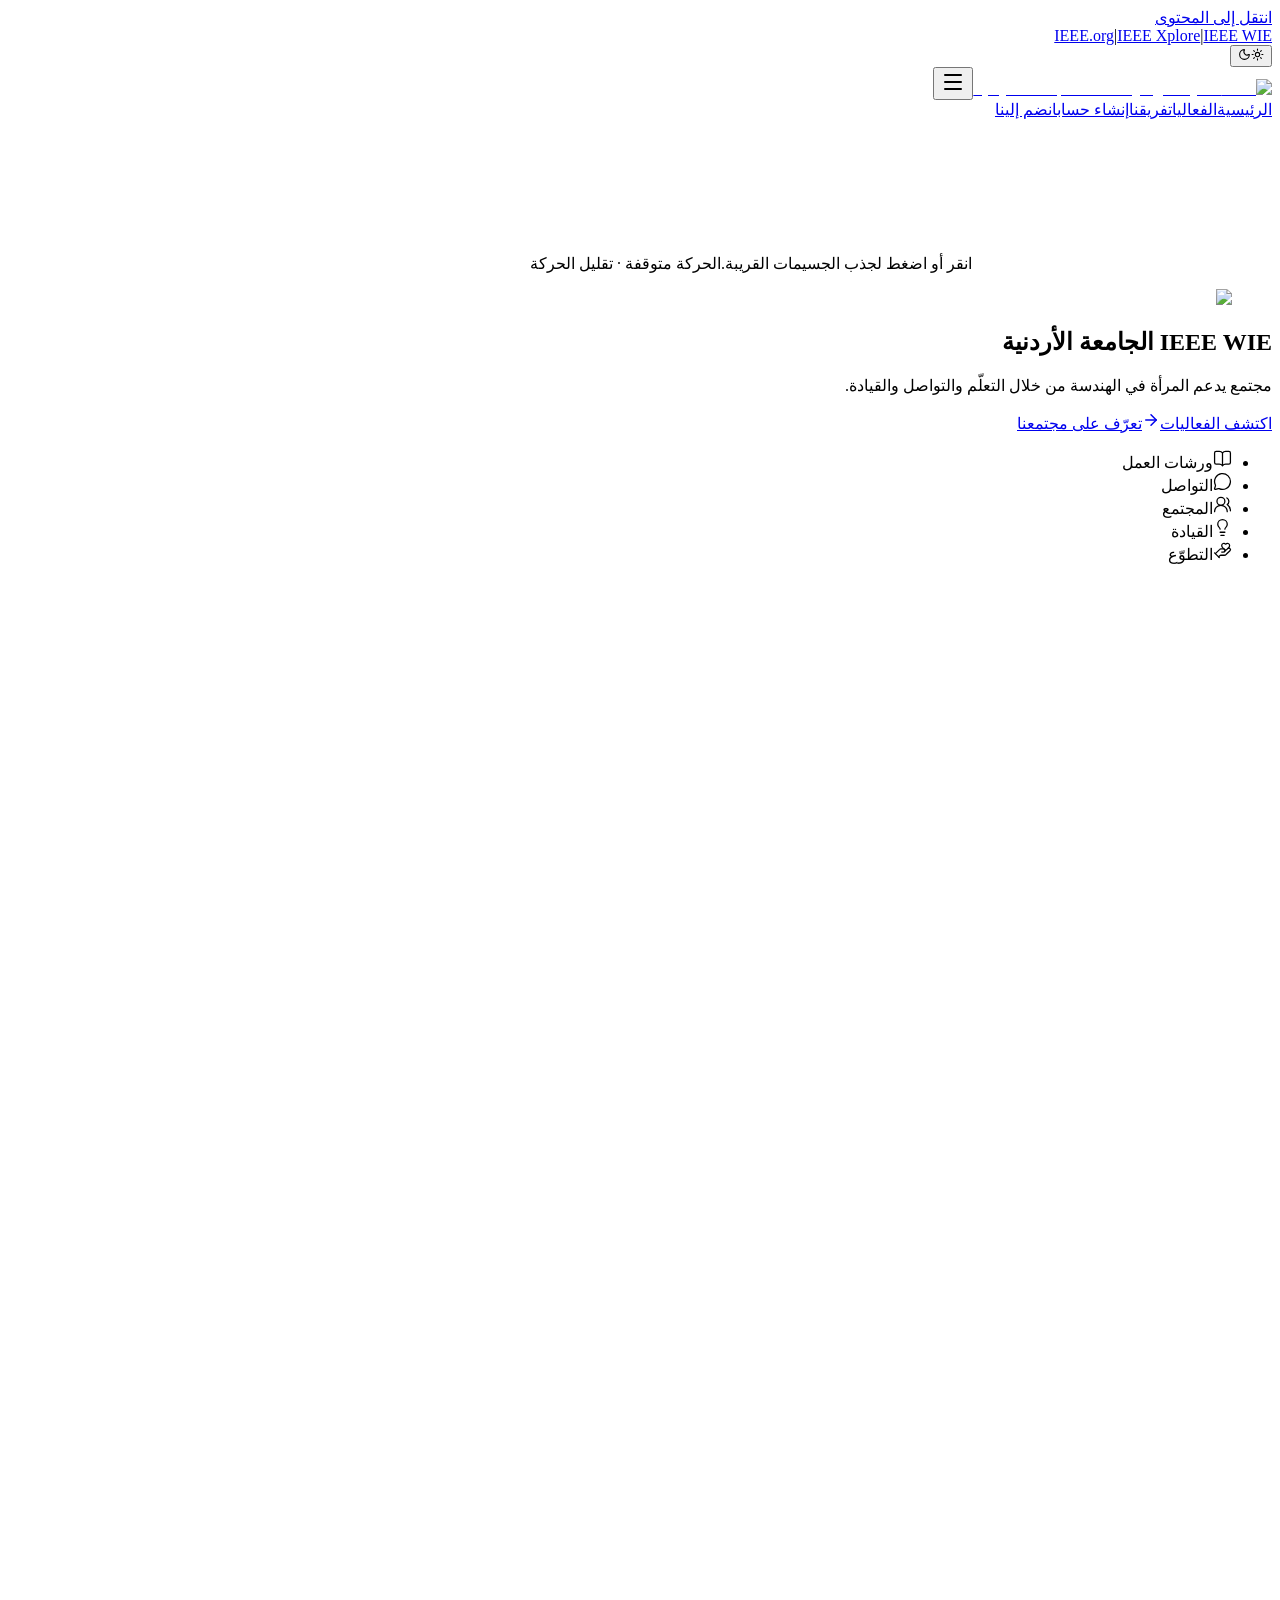
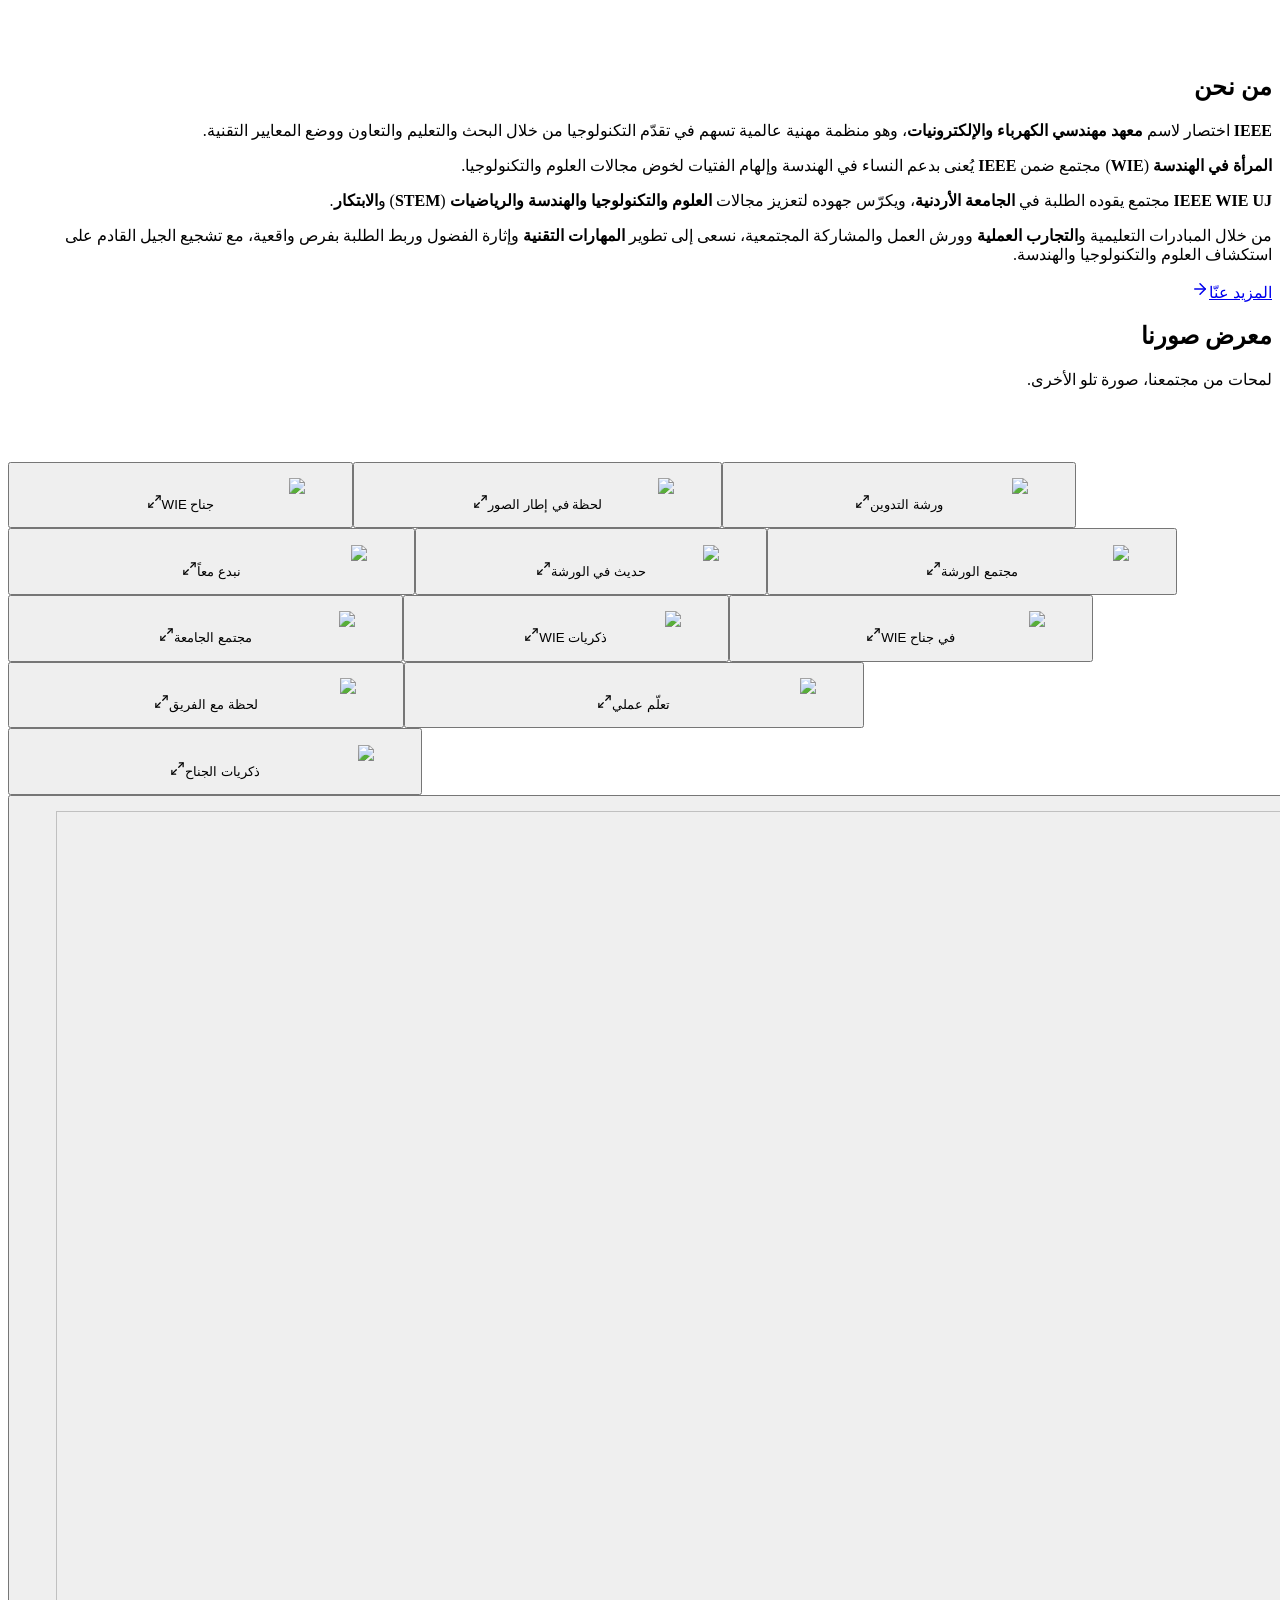
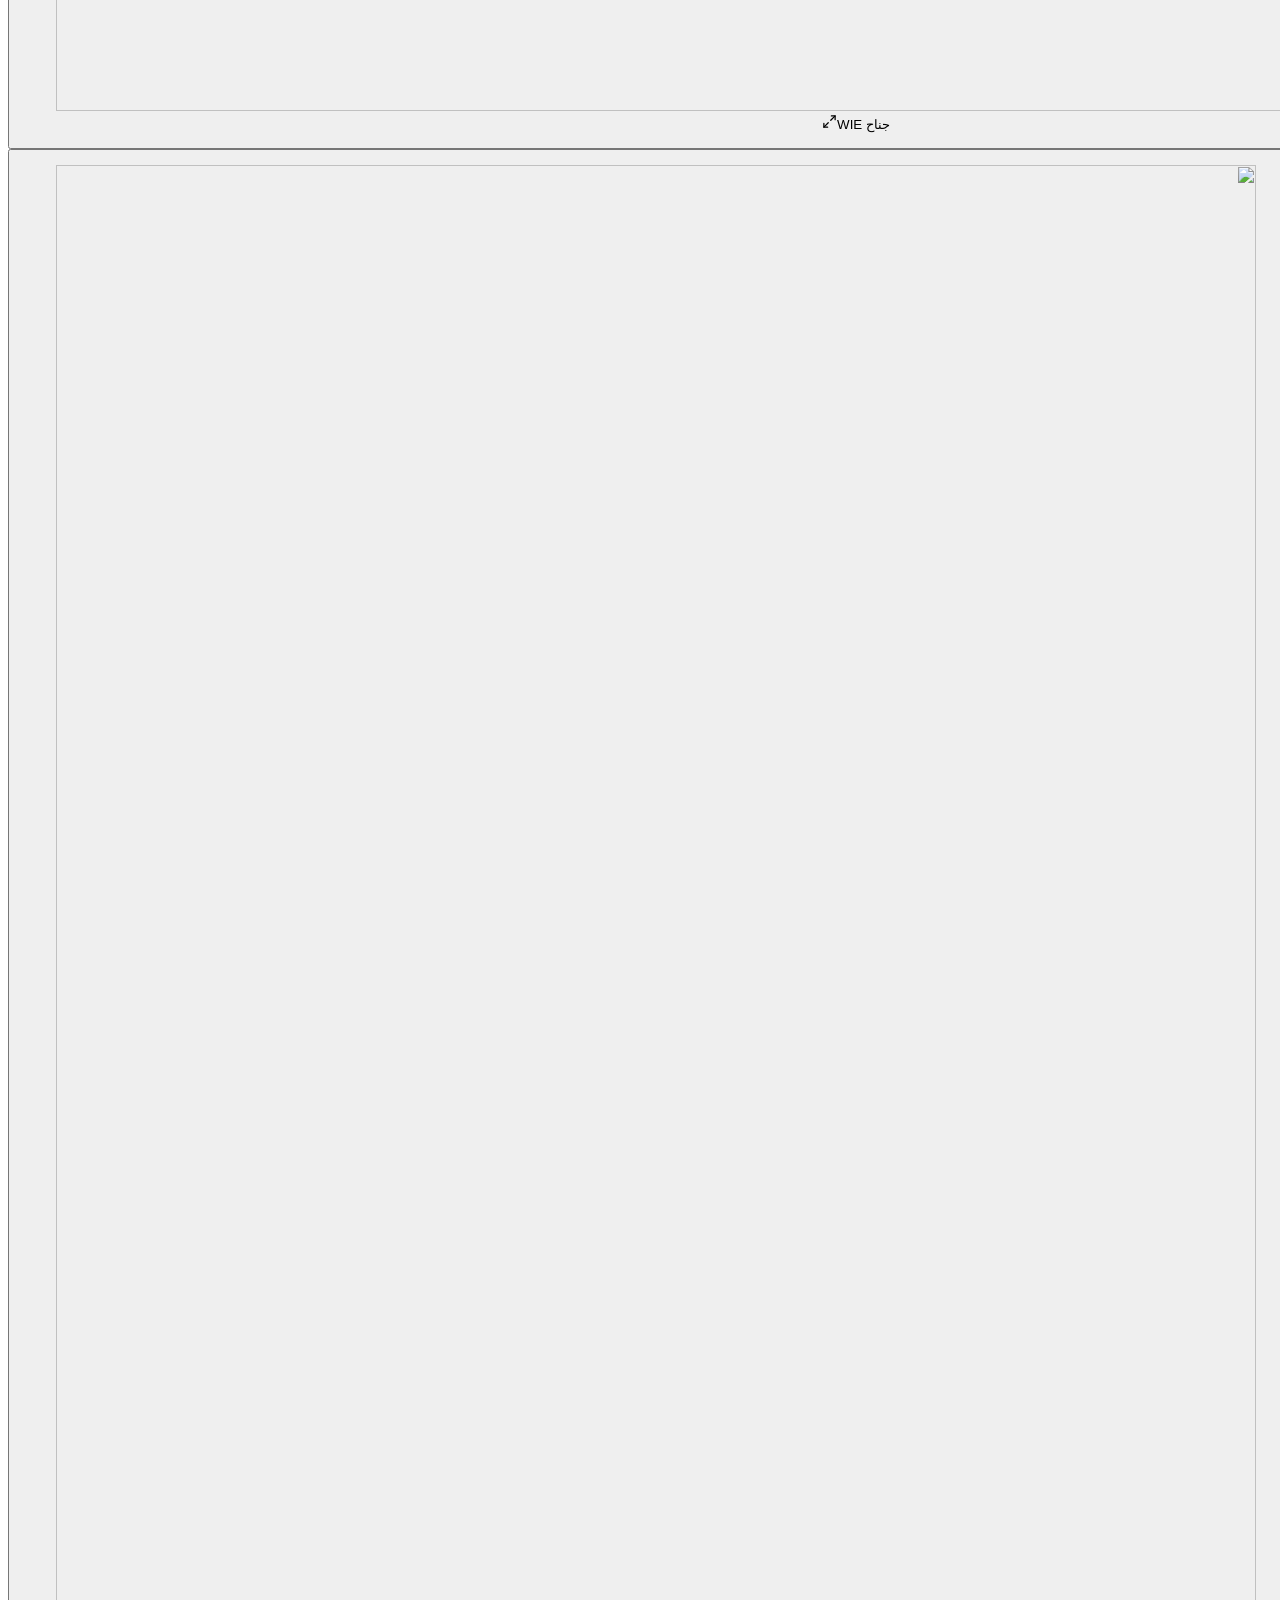
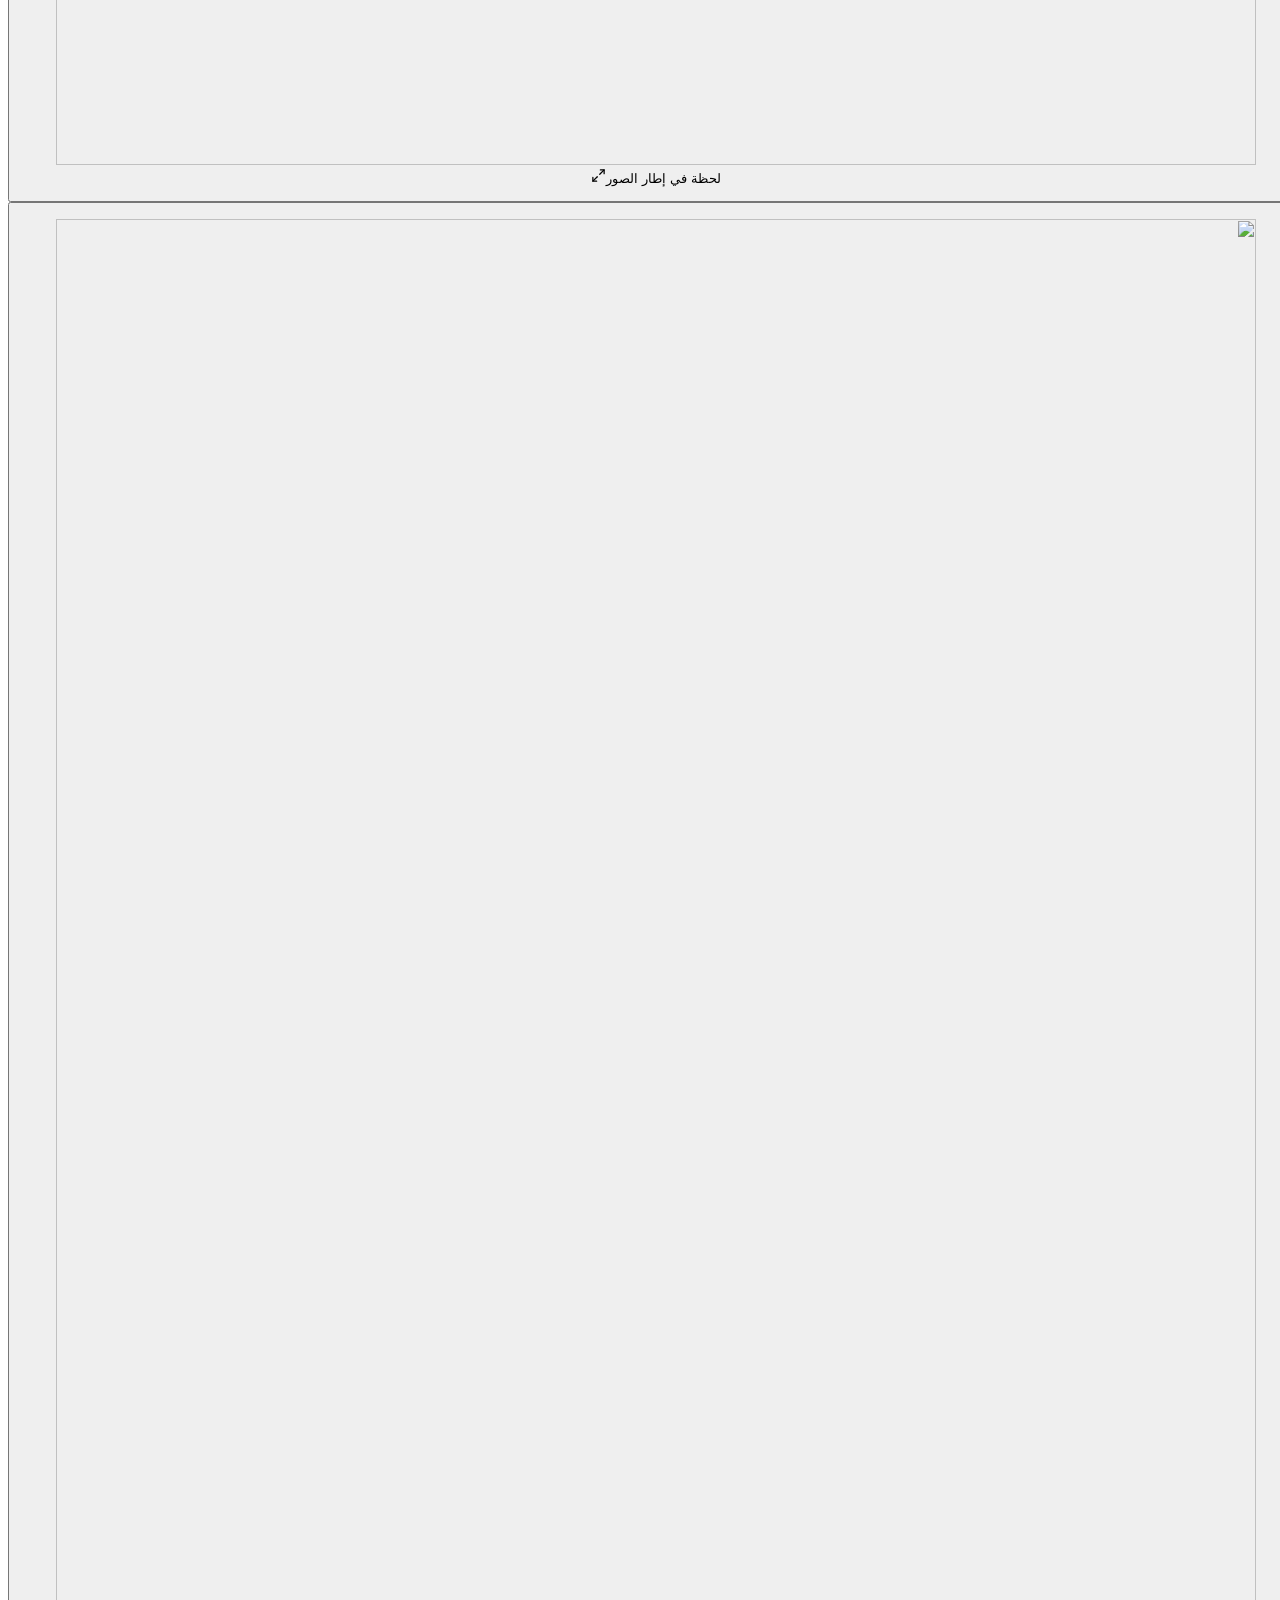
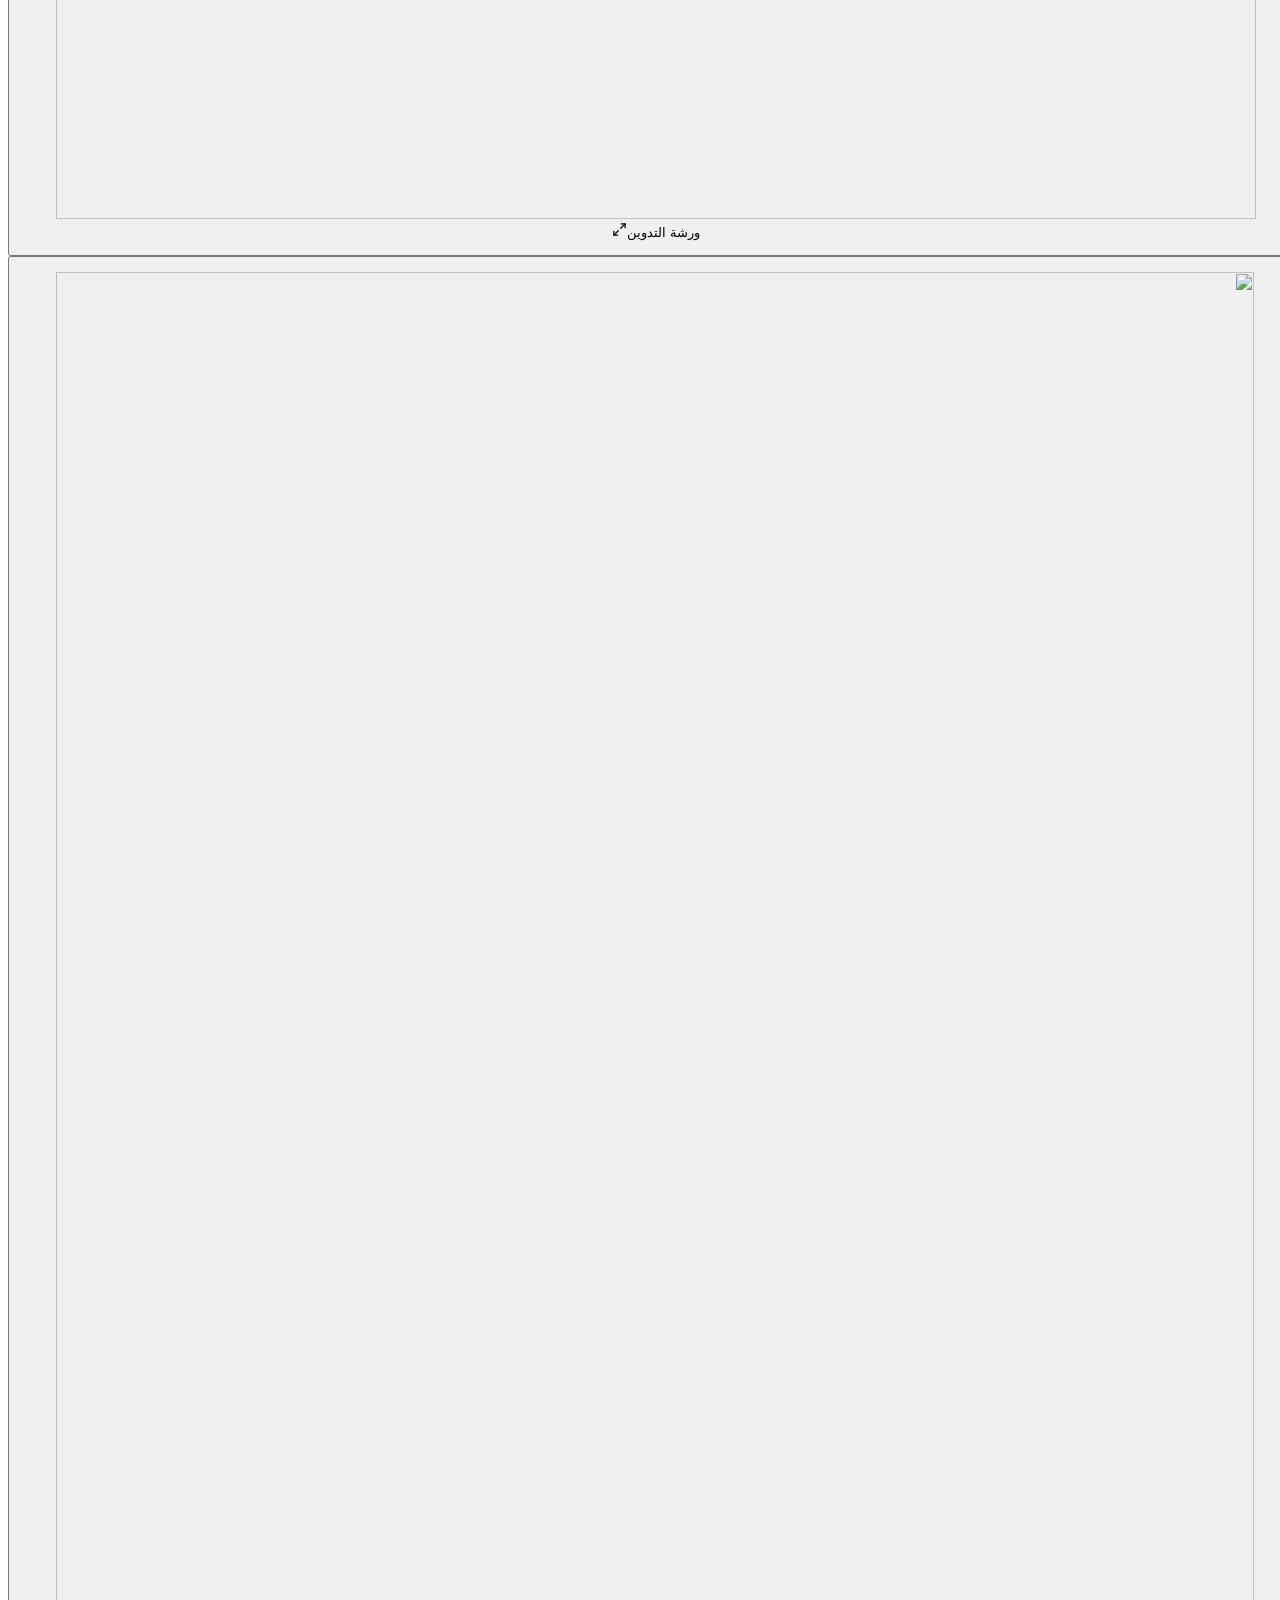
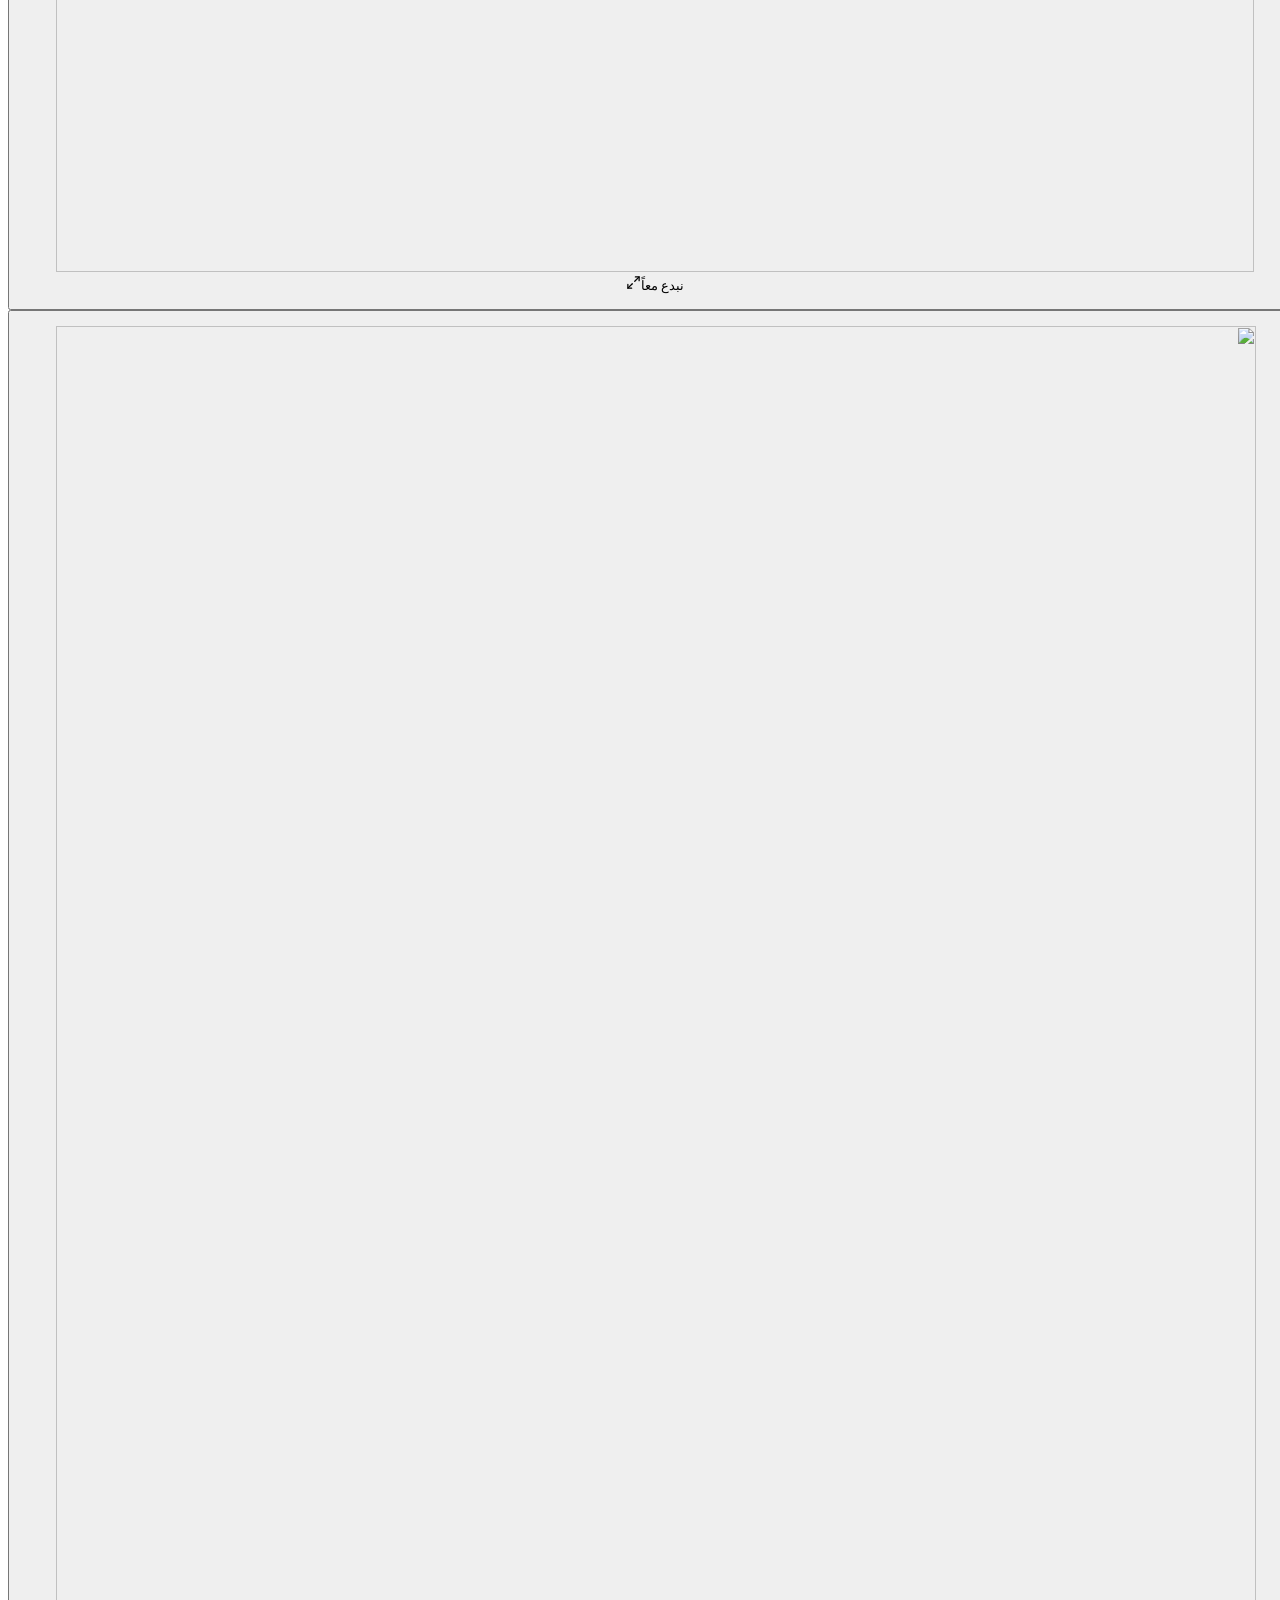
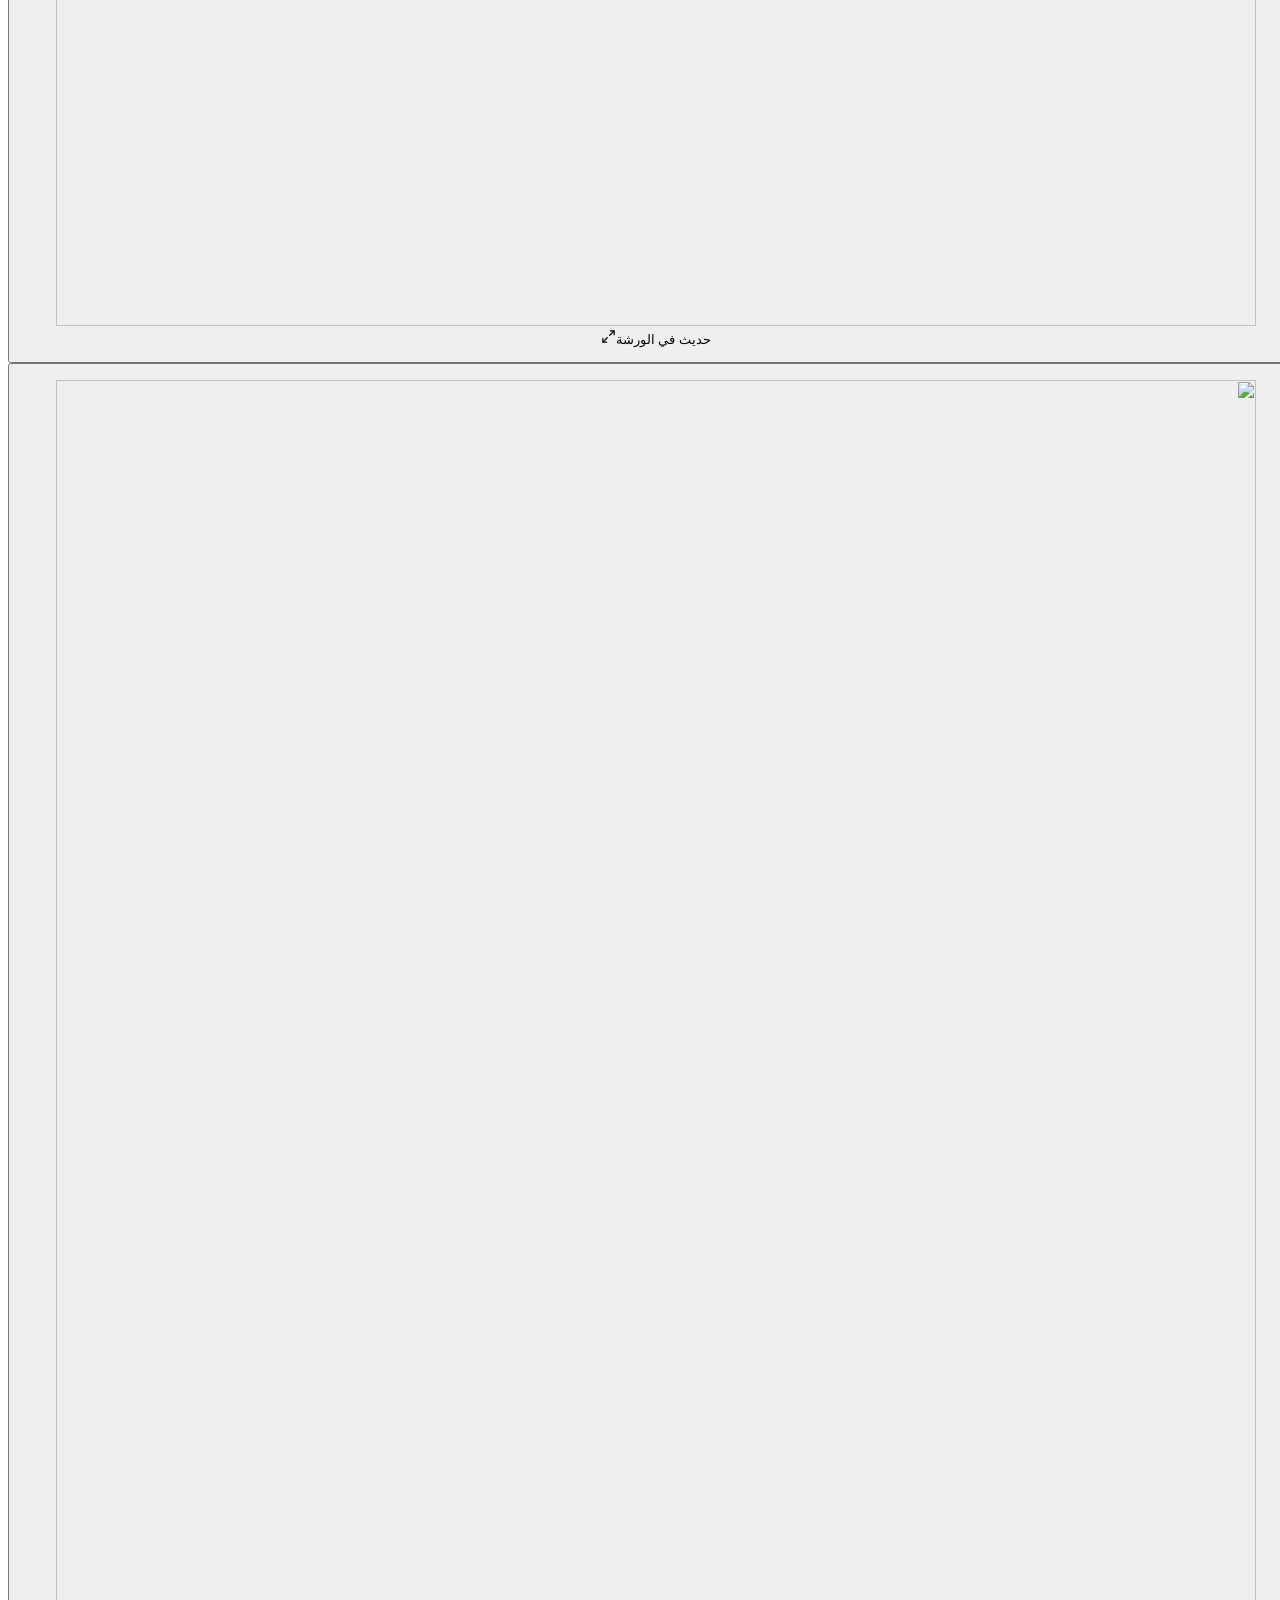
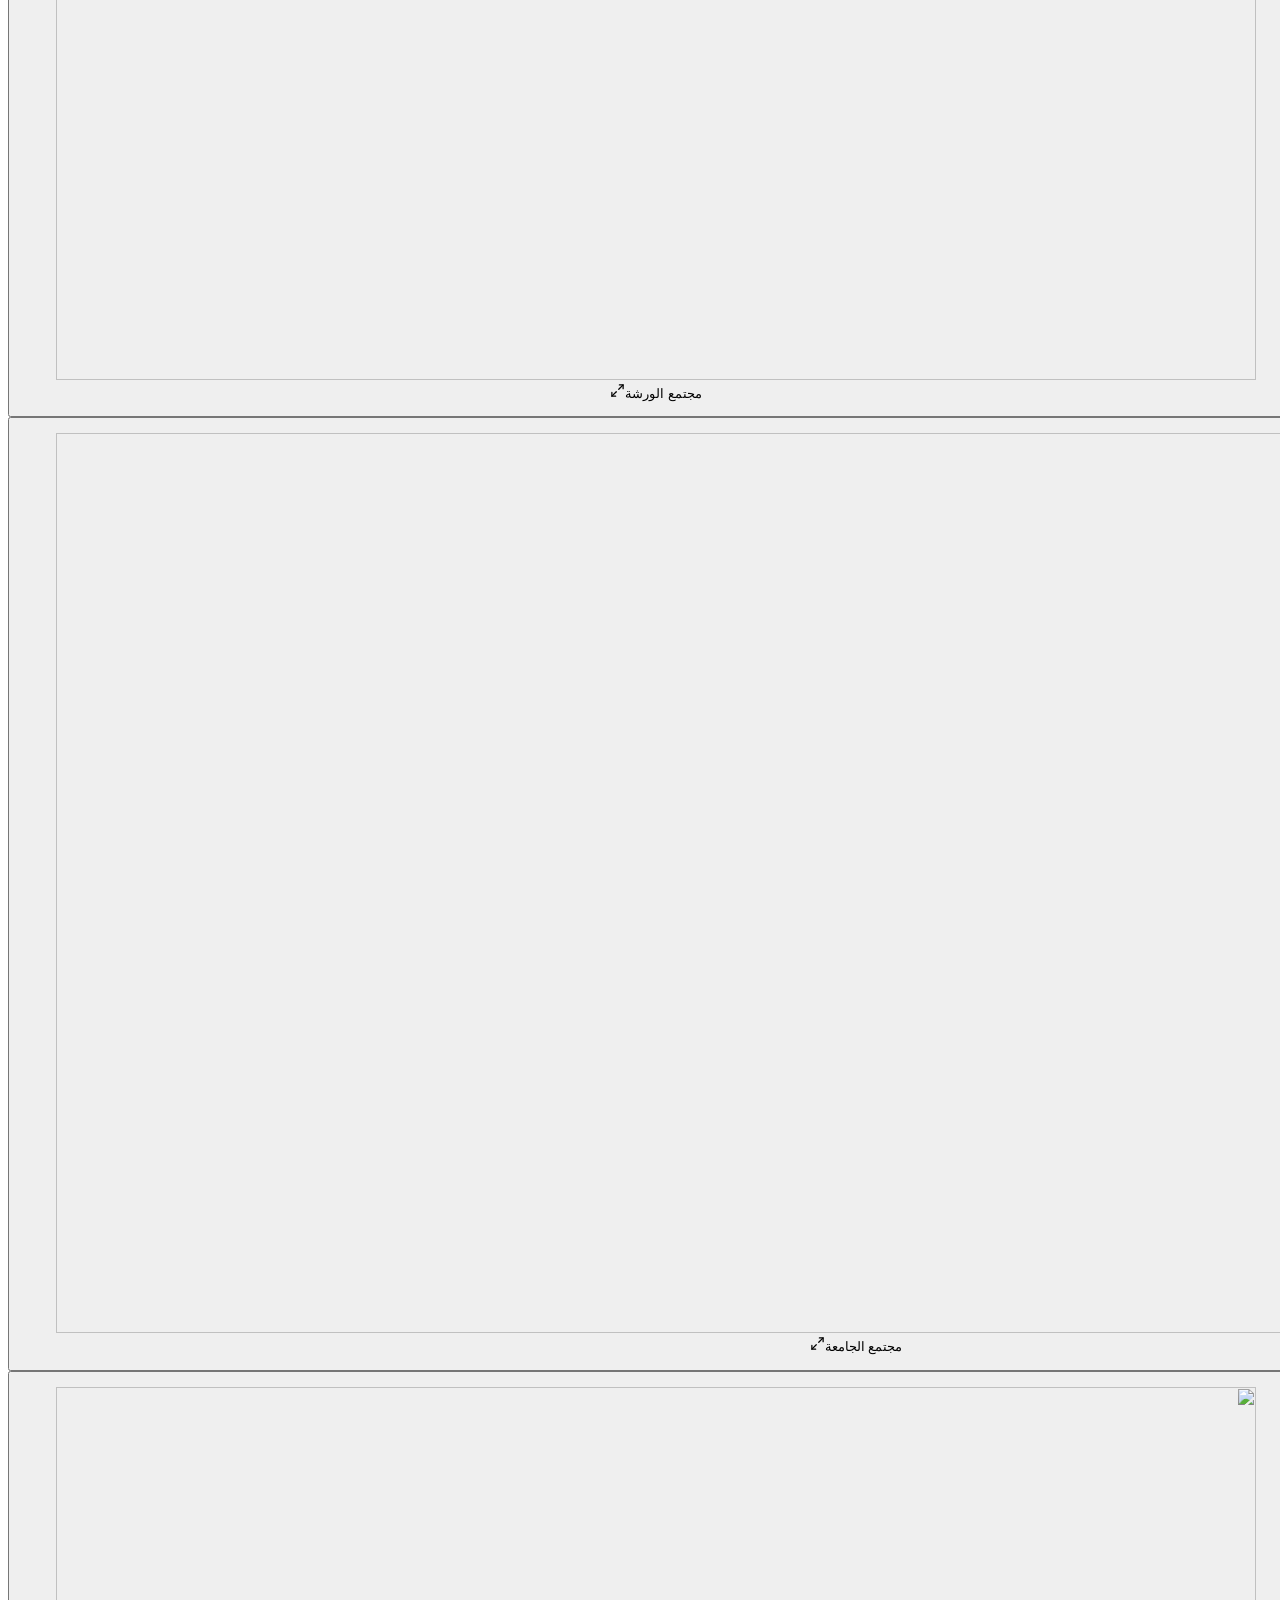
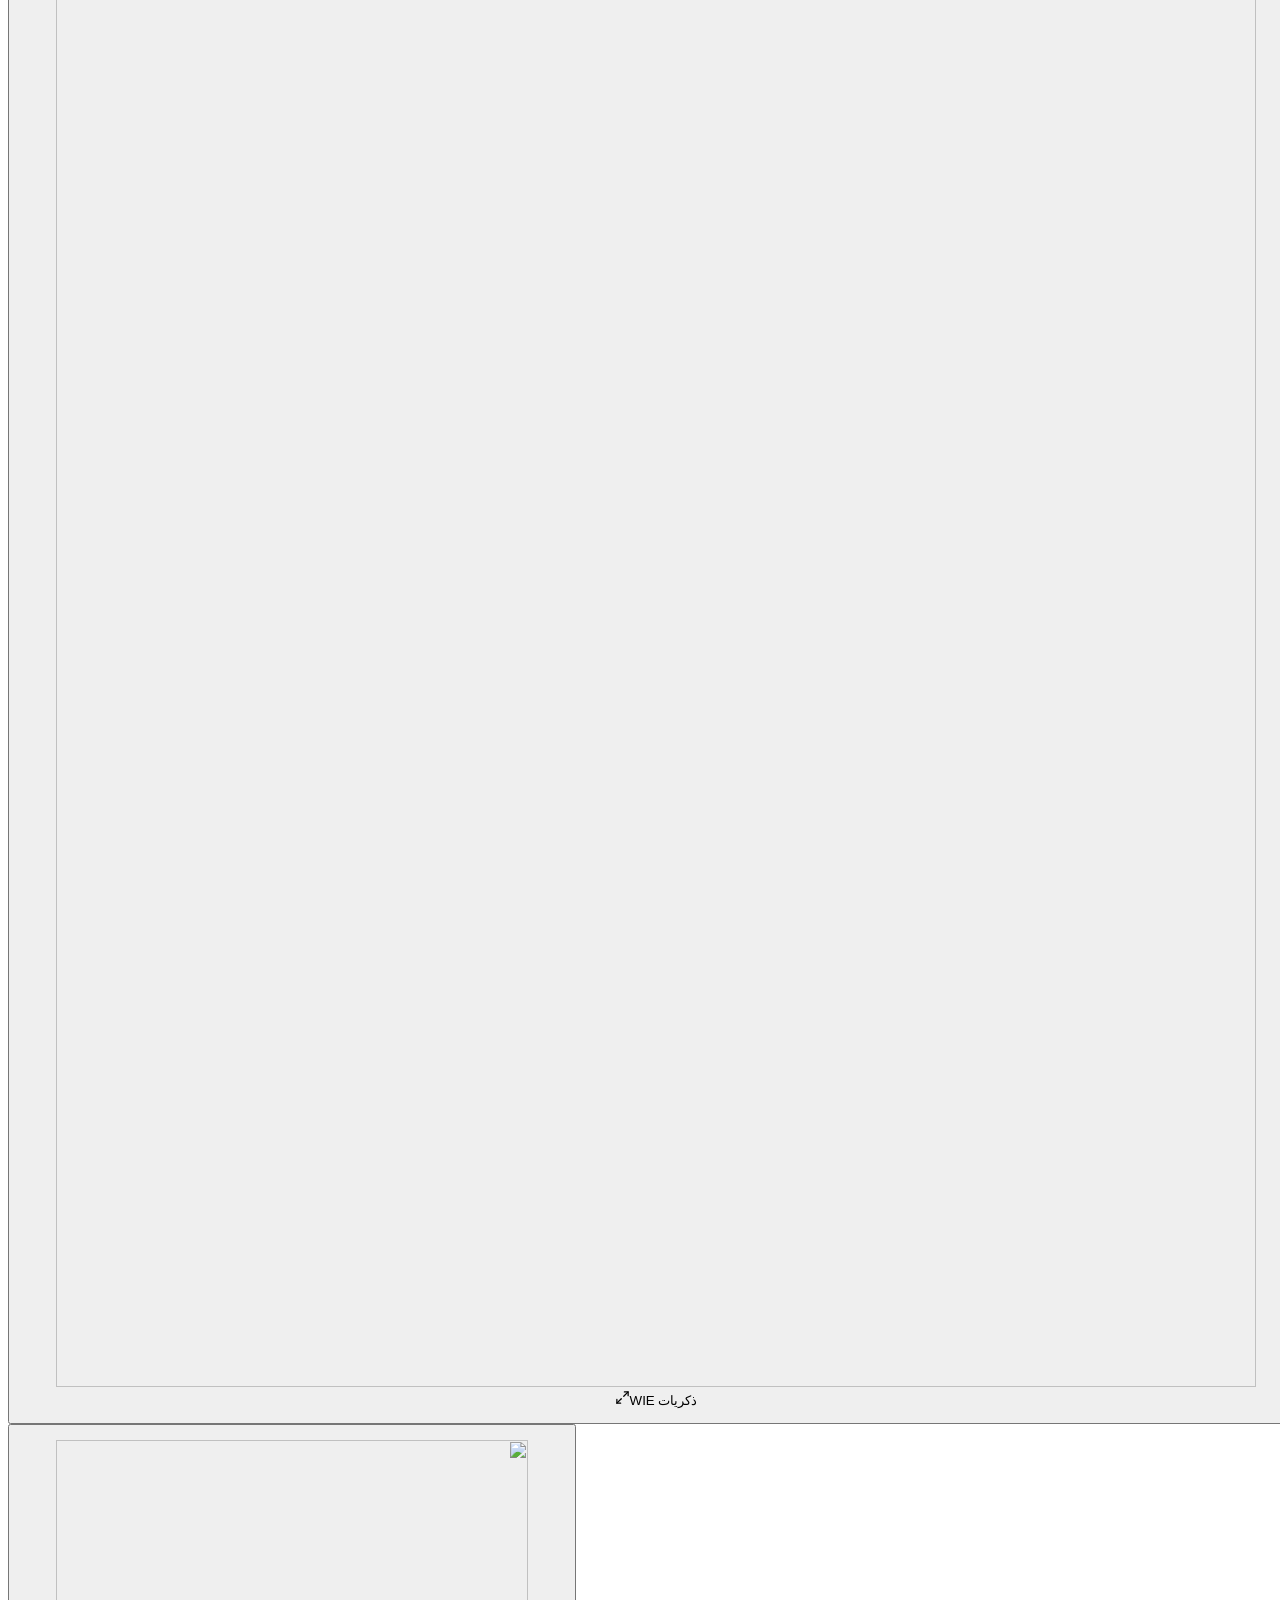
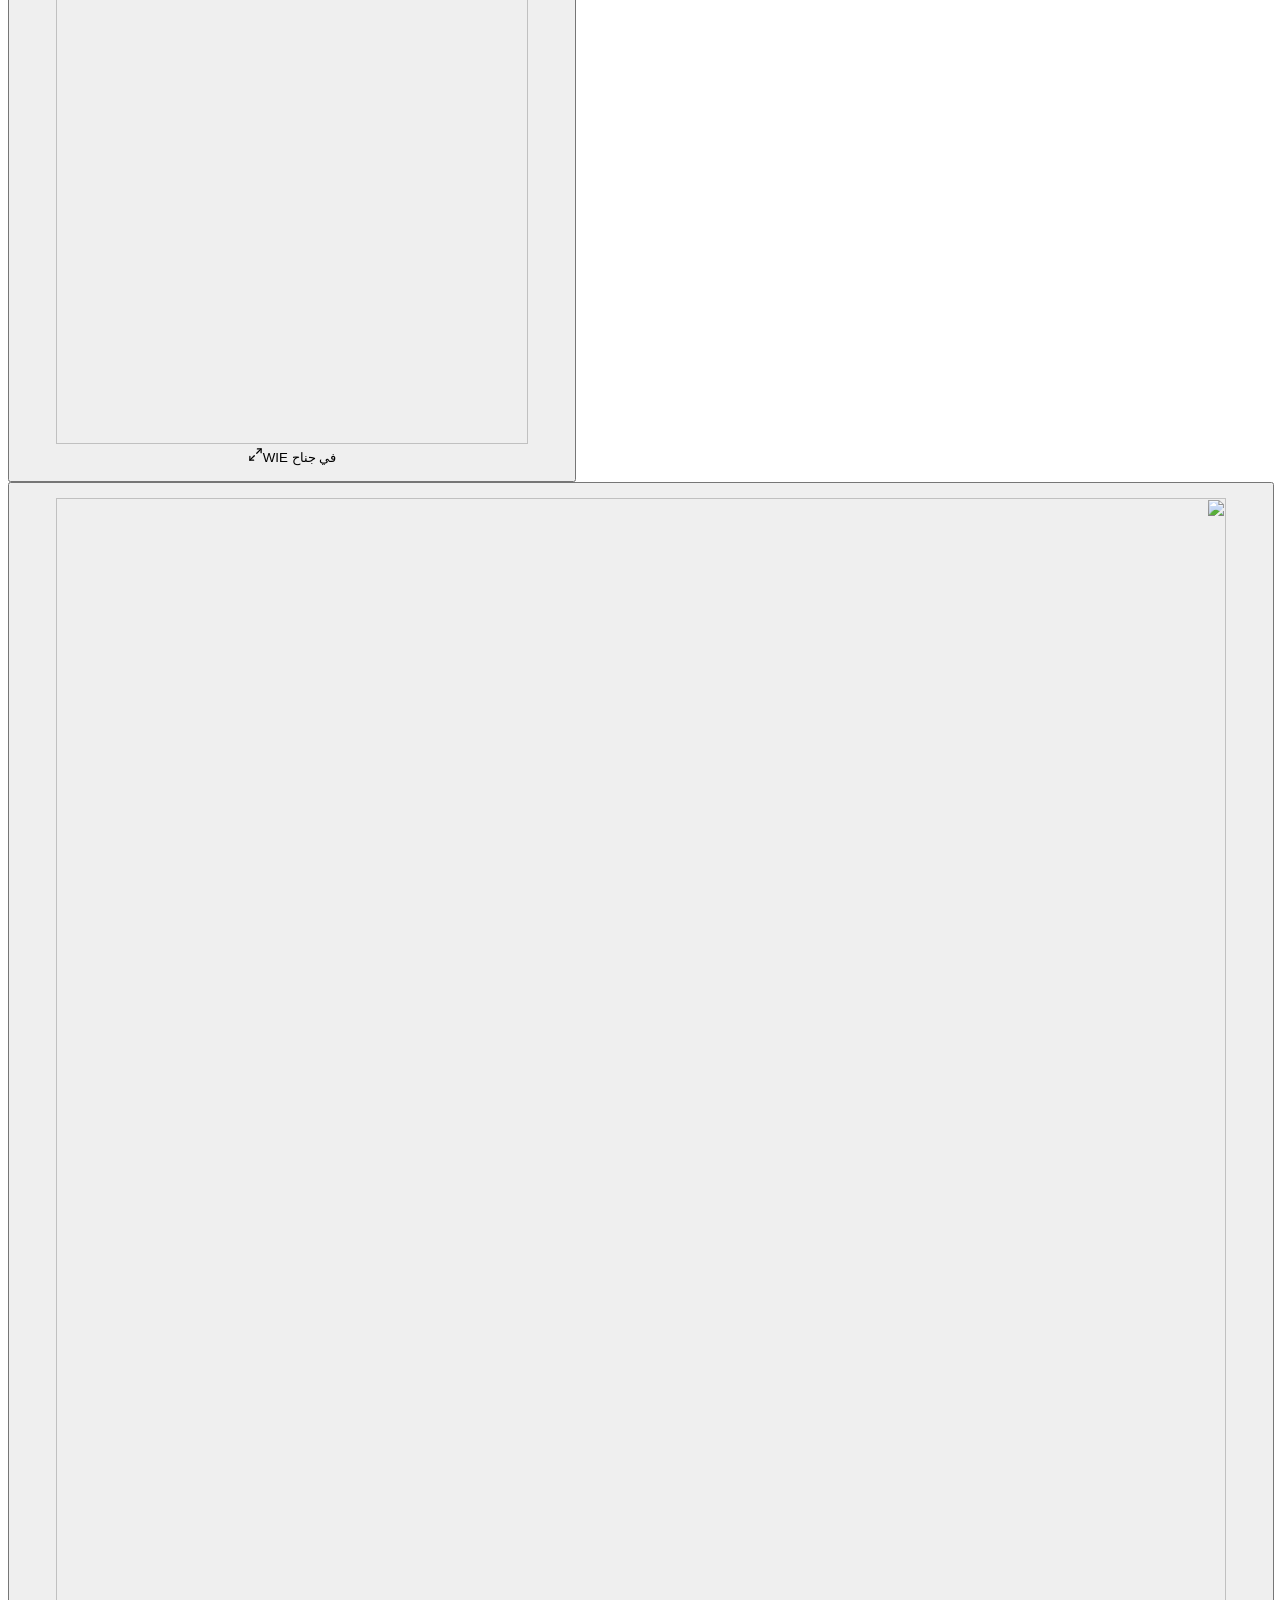
==== commit 3d9462ad: "Add bilingual role-based application design preview" ====
--- a/ar/index.html
+++ b/ar/index.html
@@ -1 +1 @@
-<!doctype html><html lang="ar" dir="rtl" data-scroll-behavior="smooth"><head><meta charset="utf-8"><meta name="viewport" content="width=device-width, initial-scale=1"><link rel="stylesheet" href="/wie-uj-design-preview/assets/f321d458201589332b.css"><link rel="stylesheet" href="/wie-uj-design-preview/assets/a8d1fb77becb81b96f.css"><title>IEEE WIE · University of Jordan</title><meta name="description" content="A community supporting women in engineering through learning, connection, and leadership."><meta name="robots" content="noindex, nofollow"><link rel="icon" href="/wie-uj-design-preview/assets/e8079a1d8a4abdf4c9.png" type="image/png" sizes="32x32"><link rel="icon" href="/wie-uj-design-preview/assets/cb0f0e2f504f5d1bcc.png" type="image/png" sizes="48x48"><meta name="next-size-adjust" content=""><script>try{document.documentElement.dataset.theme=localStorage.getItem("wie-theme")==="dark"?"dark":"light"}catch{}</script><link rel="stylesheet" href="/wie-uj-design-preview/assets/preview.css"></head><body><a class="skip-link" href="#main">انتقل إلى المحتوى</a><div class="utility"><div class="container"><div class="utility-links"><a href="https://www.ieee.org/">IEEE.org</a><span aria-hidden="true">|</span><a href="https://ieeexplore.ieee.org/">IEEE Xplore</a><span aria-hidden="true">|</span><a href="https://wie.ieee.org/">IEEE WIE</a></div><div class="utility-actions"><a class="language" lang="en" href="/wie-uj-design-preview/en/"><svg xmlns="http://www.w3.org/2000/svg" width="16" height="16" viewbox="0 0 24 24" fill="none" stroke="currentColor" stroke-width="2" stroke-linecap="round" stroke-linejoin="round" class="lucide lucide-earth lucide-globe-2" aria-hidden="true"><path d="M21.54 15H17a2 2 0 0 0-2 2v4.54"></path><path d="M7 3.34V5a3 3 0 0 0 3 3a2 2 0 0 1 2 2c0 1.1.9 2 2 2a2 2 0 0 0 2-2c0-1.1.9-2 2-2h3.17"></path><path d="M11 21.95V18a2 2 0 0 0-2-2a2 2 0 0 1-2-2v-1a2 2 0 0 0-2-2H2.05"></path><circle cx="12" cy="12" r="10"></circle></svg>English</a><button type="button" class="theme-toggle" role="switch" aria-checked="false" aria-label="الوضع الليلي" title="التبديل إلى الوضع الليلي"><span class="theme-toggle-track" aria-hidden="true"><svg xmlns="http://www.w3.org/2000/svg" width="13" height="13" viewbox="0 0 24 24" fill="none" stroke="currentColor" stroke-width="2" stroke-linecap="round" stroke-linejoin="round" class="lucide lucide-sun" aria-hidden="true"><circle cx="12" cy="12" r="4"></circle><path d="M12 2v2"></path><path d="M12 20v2"></path><path d="m4.93 4.93 1.41 1.41"></path><path d="m17.66 17.66 1.41 1.41"></path><path d="M2 12h2"></path><path d="M20 12h2"></path><path d="m6.34 17.66-1.41 1.41"></path><path d="m19.07 4.93-1.41 1.41"></path></svg><svg xmlns="http://www.w3.org/2000/svg" width="13" height="13" viewbox="0 0 24 24" fill="none" stroke="currentColor" stroke-width="2" stroke-linecap="round" stroke-linejoin="round" class="lucide lucide-moon" aria-hidden="true"><path d="M20.985 12.486a9 9 0 1 1-9.473-9.472c.405-.022.617.46.402.803a6 6 0 0 0 8.268 8.268c.344-.215.825-.004.803.401"></path></svg><span class="theme-toggle-thumb"></span></span></button></div></div></div><header class="site-header-shell"><div class="site-header container"><a class="brand" aria-label="الرئيسية — WIE UJ" href="/wie-uj-design-preview/ar/"><img alt="IEEE للمرأة في الهندسة — الجامعة الأردنية" loading="lazy" width="803" height="172" decoding="async" data-nimg="1" style="color:transparent" src="/wie-uj-design-preview/assets/df9ad01a204cb8e7f8.svg"></a><button class="menu-toggle icon-button" aria-expanded="false" aria-controls="primary-navigation" aria-label="فتح أو إغلاق القائمة"><svg xmlns="http://www.w3.org/2000/svg" width="24" height="24" viewbox="0 0 24 24" fill="none" stroke="currentColor" stroke-width="2" stroke-linecap="round" stroke-linejoin="round" class="lucide lucide-menu" aria-hidden="true"><path d="M4 5h16"></path><path d="M4 12h16"></path><path d="M4 19h16"></path></svg></button><nav id="primary-navigation" aria-label="القائمة الرئيسية" class="navigation"><a class="active" href="/wie-uj-design-preview/ar/">الرئيسية</a><a class="" href="https://wie-uj.appwrite.network/ar/events">الفعاليات</a><a class="" href="/wie-uj-design-preview/ar/team/">فريقنا</a><a href="https://wie-uj.appwrite.network/ar/signup">إنشاء حساب</a><a class="button small" href="https://wie-uj.appwrite.network/ar/signup">انضم إلينا</a></nav></div></header><main id="main"><div class="landing-home"><section class="landing-intro" aria-label="مرحباً بكم في WIE UJ"><div class="landing-atmosphere"><div class="landing-particle-wash" aria-hidden="true"></div><canvas class="landing-particle-canvas" aria-hidden="true"></canvas><span class="atmosphere-interaction-hint">انقر أو اضغط لجذب الجسيمات القريبة.</span><span class="atmosphere-reduced">الحركة متوقفة · تقليل الحركة</span></div><div class="landing-hero container"><figure class="landing-logo"><img alt="IEEE للمرأة في الهندسة — الجامعة الأردنية" width="697" height="664" decoding="async" data-nimg="1" style="color:transparent" src="/wie-uj-design-preview/assets/15bb04db611e11dfc4.svg"></figure><div class="landing-hero-copy"><h1>IEEE WIE الجامعة الأردنية</h1><p>مجتمع يدعم المرأة في الهندسة من خلال التعلّم والتواصل والقيادة.</p><div class="hero-actions"><a class="button" href="https://wie-uj.appwrite.network/ar/events">اكتشف الفعاليات<svg xmlns="http://www.w3.org/2000/svg" width="18" height="18" viewbox="0 0 24 24" fill="none" stroke="currentColor" stroke-width="2" stroke-linecap="round" stroke-linejoin="round" class="lucide lucide-arrow-right directional" aria-hidden="true"><path d="M5 12h14"></path><path d="m12 5 7 7-7 7"></path></svg></a><a class="button secondary" href="https://wie-uj.appwrite.network/ar/about">تعرّف على مجتمعنا</a></div></div></div></section><div class="landing-activity-bar"><ul class="container" aria-label="أنشطة مجتمعنا"><li><svg xmlns="http://www.w3.org/2000/svg" width="19" height="19" viewbox="0 0 24 24" fill="none" stroke="currentColor" stroke-width="1.6" stroke-linecap="round" stroke-linejoin="round" class="lucide lucide-book-open" aria-hidden="true"><path d="M12 5v16"></path><path d="M20.001 19A2 2 0 0022 17V5a2 2 0 00-1.999-2L16 3.002A5 5 0 0012 5a5 5 0 00-4-2H4a2 2 0 00-2 2v12a2 2 0 001.999 2H8a5 5 0 014 2 5 5 0 014-2z"></path></svg><span>ورشات العمل</span></li><li><svg xmlns="http://www.w3.org/2000/svg" width="19" height="19" viewbox="0 0 24 24" fill="none" stroke="currentColor" stroke-width="1.6" stroke-linecap="round" stroke-linejoin="round" class="lucide lucide-message-circle" aria-hidden="true"><path d="M2.992 16.342a2 2 0 0 1 .094 1.167l-1.065 3.29a1 1 0 0 0 1.236 1.168l3.413-.998a2 2 0 0 1 1.099.092 10 10 0 1 0-4.777-4.719"></path></svg><span>التواصل</span></li><li><svg xmlns="http://www.w3.org/2000/svg" width="19" height="19" viewbox="0 0 24 24" fill="none" stroke="currentColor" stroke-width="1.6" stroke-linecap="round" stroke-linejoin="round" class="lucide lucide-users-round lucide-users-2" aria-hidden="true"><path d="M18 21a8 8 0 0 0-16 0"></path><circle cx="10" cy="8" r="5"></circle><path d="M22 20c0-3.37-2-6.5-4-8a5 5 0 0 0-.45-8.3"></path></svg><span>المجتمع</span></li><li><svg xmlns="http://www.w3.org/2000/svg" width="19" height="19" viewbox="0 0 24 24" fill="none" stroke="currentColor" stroke-width="1.6" stroke-linecap="round" stroke-linejoin="round" class="lucide lucide-lightbulb" aria-hidden="true"><path d="M15 14c.2-1 .7-1.7 1.5-2.5 1-.9 1.5-2.2 1.5-3.5A6 6 0 0 0 6 8c0 1 .2 2.2 1.5 3.5.7.7 1.3 1.5 1.5 2.5"></path><path d="M9 18h6"></path><path d="M10 22h4"></path></svg><span>القيادة</span></li><li><svg xmlns="http://www.w3.org/2000/svg" width="19" height="19" viewbox="0 0 24 24" fill="none" stroke="currentColor" stroke-width="1.6" stroke-linecap="round" stroke-linejoin="round" class="lucide lucide-hand-heart" aria-hidden="true"><path d="M11 14h2a2 2 0 0 0 0-4h-3c-.6 0-1.1.2-1.4.6L3 16"></path><path d="m14.45 13.39 5.05-4.694C20.196 8 21 6.85 21 5.75a2.75 2.75 0 0 0-4.797-1.837.276.276 0 0 1-.406 0A2.75 2.75 0 0 0 11 5.75c0 1.2.802 2.248 1.5 2.946L16 11.95"></path><path d="m2 15 6 6"></path><path d="m7 20 1.6-1.4c.3-.4.8-.6 1.4-.6h4c1.1 0 2.1-.4 2.8-1.2l4.6-4.4a1 1 0 0 0-2.75-2.91"></path></svg><span>التطوّع</span></li></ul></div><section id="about" class="landing-about landing-section" aria-labelledby="home-about-heading"><svg class="landing-about-detail" viewbox="0 0 260 220" fill="none" aria-hidden="true" focusable="false"><path d="M12 175 78 83 149 133 224 32 252 174 149 133 166 214 78 83 12 175 166 214"></path><circle cx="78" cy="83" r="4"></circle><circle cx="149" cy="133" r="4"></circle><circle cx="224" cy="32" r="4"></circle></svg><div class="container landing-about-grid"><div class="landing-about-heading"><h2 id="home-about-heading">من نحن</h2></div><div class="landing-about-copy"><p><strong>IEEE</strong> اختصار لاسم <strong>معهد مهندسي الكهرباء والإلكترونيات</strong>، وهو منظمة مهنية عالمية تسهم في تقدّم التكنولوجيا من خلال البحث والتعليم والتعاون ووضع المعايير التقنية.</p><p><strong>المرأة في الهندسة</strong> (<strong>WIE</strong>) مجتمع ضمن <strong>IEEE</strong> يُعنى بدعم النساء في الهندسة وإلهام الفتيات لخوض مجالات العلوم والتكنولوجيا.</p><p><strong>IEEE WIE UJ</strong> مجتمع يقوده الطلبة في <strong>الجامعة الأردنية</strong>، ويكرّس جهوده لتعزيز مجالات <strong>العلوم والتكنولوجيا والهندسة والرياضيات</strong> (<strong>STEM</strong>) و<strong>الابتكار</strong>.</p><p>من خلال المبادرات التعليمية و<strong>التجارب العملية</strong> وورش العمل والمشاركة المجتمعية، نسعى إلى تطوير <strong>المهارات التقنية</strong> وإثارة الفضول وربط الطلبة بفرص واقعية، مع تشجيع الجيل القادم على استكشاف العلوم والتكنولوجيا والهندسة.</p><a class="text-link" href="https://wie-uj.appwrite.network/ar/about">المزيد عنّا<svg xmlns="http://www.w3.org/2000/svg" width="18" height="18" viewbox="0 0 24 24" fill="none" stroke="currentColor" stroke-width="2" stroke-linecap="round" stroke-linejoin="round" class="lucide lucide-arrow-right directional" aria-hidden="true"><path d="M5 12h14"></path><path d="m12 5 7 7-7 7"></path></svg></a></div></div></section><section id="gallery" class="photo-strip" aria-labelledby="_R_2aatpet9etb_" data-mode="animated" data-dragging="false" data-viewing="false"><div class="container photo-strip-heading"><h2 id="_R_2aatpet9etb_">معرض صورنا</h2><p>لمحات من مجتمعنا، صورة تلو الأخرى.</p></div><div class="photo-strip-stage"><svg class="photo-strip-line" viewbox="0 0 1440 60" preserveaspectratio="none" aria-hidden="true"><path d="M-20 8 Q720 91 1460 8" fill="none"></path></svg><div class="photo-strip-viewport" dir="ltr" tabindex="0" aria-label="حبل صور مجتمعنا. استخدم Tab للتنقل بين الصور بالسرعة التي تناسبك."><div class="photo-strip-track" style="--strip-duration:120s"><div class="photo-strip-group"><button type="button" class="hanging-photo" dir="rtl" data-photo-id="local-gallery-community-booth" data-photo-position="0" data-lifted="false" aria-describedby="_R_2aatpet9etbH1_" aria-keyshortcuts="Alt+ArrowLeft Alt+ArrowRight Alt+ArrowDown" style="--photo-ratio:1.7777777777777777;--photo-angle:-5deg" aria-label="عرض الصورة: جناح WIE"><span class="photo-rope-anchor" aria-hidden="true"></span><span class="photo-clip" aria-hidden="true"></span><figure><img alt="مجموعة خلف طاولة جناح WIE في الجامعة." draggable="false" loading="lazy" width="1600" height="900" decoding="async" data-nimg="1" style="color:transparent" src="/wie-uj-design-preview/assets/df35fd01b4bd493958.webp"><figcaption>جناح WIE<svg xmlns="http://www.w3.org/2000/svg" width="15" height="15" viewbox="0 0 24 24" fill="none" stroke="currentColor" stroke-width="2" stroke-linecap="round" stroke-linejoin="round" class="lucide lucide-maximize-2" aria-hidden="true"><path d="M15 3h6v6"></path><path d="m21 3-7 7"></path><path d="m3 21 7-7"></path><path d="M9 21H3v-6"></path></svg></figcaption></figure></button><button type="button" class="hanging-photo" dir="rtl" data-photo-id="local-gallery-photo-frame" data-photo-position="1" data-lifted="false" aria-describedby="_R_2aatpet9etbH1_" aria-keyshortcuts="Alt+ArrowLeft Alt+ArrowRight Alt+ArrowDown" style="--photo-ratio:0.75;--photo-angle:3deg" aria-label="عرض الصورة: لحظة في إطار الصور"><span class="photo-rope-anchor" aria-hidden="true"></span><span class="photo-clip" aria-hidden="true"></span><figure><img alt="مشاركتان تحملان إطار تصوير مزيّناً بشعار WIE." draggable="false" loading="lazy" width="1200" height="1600" decoding="async" data-nimg="1" style="color:transparent" src="/wie-uj-design-preview/assets/5b03dcb2fcf4f22f26.webp"><figcaption>لحظة في إطار الصور<svg xmlns="http://www.w3.org/2000/svg" width="15" height="15" viewbox="0 0 24 24" fill="none" stroke="currentColor" stroke-width="2" stroke-linecap="round" stroke-linejoin="round" class="lucide lucide-maximize-2" aria-hidden="true"><path d="M15 3h6v6"></path><path d="m21 3-7 7"></path><path d="m3 21 7-7"></path><path d="M9 21H3v-6"></path></svg></figcaption></figure></button><button type="button" class="hanging-photo" dir="rtl" data-photo-id="local-gallery-journaling-workshop" data-photo-position="2" data-lifted="false" aria-describedby="_R_2aatpet9etbH1_" aria-keyshortcuts="Alt+ArrowLeft Alt+ArrowRight Alt+ArrowDown" style="--photo-ratio:0.75;--photo-angle:-3deg" aria-label="عرض الصورة: ورشة التدوين"><span class="photo-rope-anchor" aria-hidden="true"></span><span class="photo-clip" aria-hidden="true"></span><figure><img alt="دفتر مزيّن أمام عرض ورشة التدوين والفنون." draggable="false" loading="lazy" width="1200" height="1600" decoding="async" data-nimg="1" style="color:transparent" src="/wie-uj-design-preview/assets/04169fedebe884d1ff.webp"><figcaption>ورشة التدوين<svg xmlns="http://www.w3.org/2000/svg" width="15" height="15" viewbox="0 0 24 24" fill="none" stroke="currentColor" stroke-width="2" stroke-linecap="round" stroke-linejoin="round" class="lucide lucide-maximize-2" aria-hidden="true"><path d="M15 3h6v6"></path><path d="m21 3-7 7"></path><path d="m3 21 7-7"></path><path d="M9 21H3v-6"></path></svg></figcaption></figure></button><button type="button" class="hanging-photo" dir="rtl" data-photo-id="local-gallery-art-workshop-group" data-photo-position="3" data-lifted="false" aria-describedby="_R_2aatpet9etbH1_" aria-keyshortcuts="Alt+ArrowLeft Alt+ArrowRight Alt+ArrowDown" style="--photo-ratio:0.74875;--photo-angle:5deg" aria-label="عرض الصورة: نبدع معاً"><span class="photo-rope-anchor" aria-hidden="true"></span><span class="photo-clip" aria-hidden="true"></span><figure><img alt="مشاركات في الورشة يجتمعن بجانب أعمالهن الإبداعية." draggable="false" loading="lazy" width="1198" height="1600" decoding="async" data-nimg="1" style="color:transparent" src="/wie-uj-design-preview/assets/638f8b242d3ada6e6b.webp"><figcaption>نبدع معاً<svg xmlns="http://www.w3.org/2000/svg" width="15" height="15" viewbox="0 0 24 24" fill="none" stroke="currentColor" stroke-width="2" stroke-linecap="round" stroke-linejoin="round" class="lucide lucide-maximize-2" aria-hidden="true"><path d="M15 3h6v6"></path><path d="m21 3-7 7"></path><path d="m3 21 7-7"></path><path d="M9 21H3v-6"></path></svg></figcaption></figure></button><button type="button" class="hanging-photo" dir="rtl" data-photo-id="local-gallery-workshop-speaker" data-photo-position="4" data-lifted="false" aria-describedby="_R_2aatpet9etbH1_" aria-keyshortcuts="Alt+ArrowLeft Alt+ArrowRight Alt+ArrowDown" style="--photo-ratio:0.75;--photo-angle:-4deg" aria-label="عرض الصورة: حديث في الورشة"><span class="photo-rope-anchor" aria-hidden="true"></span><span class="photo-clip" aria-hidden="true"></span><figure><img alt="متحدثة تقدّم عرضاً بجانب شاشة ولافتة WIE." draggable="false" loading="lazy" width="1200" height="1600" decoding="async" data-nimg="1" style="color:transparent" src="/wie-uj-design-preview/assets/2d9886dbd215fb2828.webp"><figcaption>حديث في الورشة<svg xmlns="http://www.w3.org/2000/svg" width="15" height="15" viewbox="0 0 24 24" fill="none" stroke="currentColor" stroke-width="2" stroke-linecap="round" stroke-linejoin="round" class="lucide lucide-maximize-2" aria-hidden="true"><path d="M15 3h6v6"></path><path d="m21 3-7 7"></path><path d="m3 21 7-7"></path><path d="M9 21H3v-6"></path></svg></figcaption></figure></button><button type="button" class="hanging-photo" dir="rtl" data-photo-id="local-gallery-workshop-community" data-photo-position="5" data-lifted="false" aria-describedby="_R_2aatpet9etbH1_" aria-keyshortcuts="Alt+ArrowLeft Alt+ArrowRight Alt+ArrowDown" style="--photo-ratio:0.75;--photo-angle:2deg" aria-label="عرض الصورة: مجتمع الورشة"><span class="photo-rope-anchor" aria-hidden="true"></span><span class="photo-clip" aria-hidden="true"></span><figure><img alt="صورة جماعية للمشاركات في ورشة داخل قاعة دراسية." draggable="false" loading="lazy" width="1200" height="1600" decoding="async" data-nimg="1" style="color:transparent" src="/wie-uj-design-preview/assets/1c304bdf7cb647cbd2.webp"><figcaption>مجتمع الورشة<svg xmlns="http://www.w3.org/2000/svg" width="15" height="15" viewbox="0 0 24 24" fill="none" stroke="currentColor" stroke-width="2" stroke-linecap="round" stroke-linejoin="round" class="lucide lucide-maximize-2" aria-hidden="true"><path d="M15 3h6v6"></path><path d="m21 3-7 7"></path><path d="m3 21 7-7"></path><path d="M9 21H3v-6"></path></svg></figcaption></figure></button><button type="button" class="hanging-photo" dir="rtl" data-photo-id="local-gallery-campus-community" data-photo-position="6" data-lifted="false" aria-describedby="_R_2aatpet9etbH1_" aria-keyshortcuts="Alt+ArrowLeft Alt+ArrowRight Alt+ArrowDown" style="--photo-ratio:1.7777777777777777;--photo-angle:-2deg" aria-label="عرض الصورة: مجتمع الجامعة"><span class="photo-rope-anchor" aria-hidden="true"></span><span class="photo-clip" aria-hidden="true"></span><figure><img alt="مشاركون يجتمعون حول طاولة جناح WIE البنفسجية." draggable="false" loading="lazy" width="1600" height="900" decoding="async" data-nimg="1" style="color:transparent" src="/wie-uj-design-preview/assets/8d9d57fd93ba5b72ef.webp"><figcaption>مجتمع الجامعة<svg xmlns="http://www.w3.org/2000/svg" width="15" height="15" viewbox="0 0 24 24" fill="none" stroke="currentColor" stroke-width="2" stroke-linecap="round" stroke-linejoin="round" class="lucide lucide-maximize-2" aria-hidden="true"><path d="M15 3h6v6"></path><path d="m21 3-7 7"></path><path d="m3 21 7-7"></path><path d="M9 21H3v-6"></path></svg></figcaption></figure></button><button type="button" class="hanging-photo" dir="rtl" data-photo-id="local-gallery-wie-memories" data-photo-position="7" data-lifted="false" aria-describedby="_R_2aatpet9etbH1_" aria-keyshortcuts="Alt+ArrowLeft Alt+ArrowRight Alt+ArrowDown" style="--photo-ratio:0.75;--photo-angle:4deg" aria-label="عرض الصورة: ذكريات WIE"><span class="photo-rope-anchor" aria-hidden="true"></span><span class="photo-clip" aria-hidden="true"></span><figure><img alt="مشاركتان تلتقطان صورة مع إطار WIE." draggable="false" loading="lazy" width="1200" height="1600" decoding="async" data-nimg="1" style="color:transparent" src="/wie-uj-design-preview/assets/a00eeffe202cc4d60a.webp"><figcaption>ذكريات WIE<svg xmlns="http://www.w3.org/2000/svg" width="15" height="15" viewbox="0 0 24 24" fill="none" stroke="currentColor" stroke-width="2" stroke-linecap="round" stroke-linejoin="round" class="lucide lucide-maximize-2" aria-hidden="true"><path d="M15 3h6v6"></path><path d="m21 3-7 7"></path><path d="m3 21 7-7"></path><path d="M9 21H3v-6"></path></svg></figcaption></figure></button><button type="button" class="hanging-photo" dir="rtl" data-photo-id="local-gallery-campus-booth" data-photo-position="8" data-lifted="false" aria-describedby="_R_2aatpet9etbH1_" aria-keyshortcuts="Alt+ArrowLeft Alt+ArrowRight Alt+ArrowDown" style="--photo-ratio:0.7814569536423841;--photo-angle:-5deg" aria-label="عرض الصورة: في جناح WIE"><span class="photo-rope-anchor" aria-hidden="true"></span><span class="photo-clip" aria-hidden="true"></span><figure><img alt="ثلاث مشاركات بجانب جناح WIE ولوحة العرض." draggable="false" loading="lazy" width="472" height="604" decoding="async" data-nimg="1" style="color:transparent" src="/wie-uj-design-preview/assets/d19e7f4355ea2b773e.webp"><figcaption>في جناح WIE<svg xmlns="http://www.w3.org/2000/svg" width="15" height="15" viewbox="0 0 24 24" fill="none" stroke="currentColor" stroke-width="2" stroke-linecap="round" stroke-linejoin="round" class="lucide lucide-maximize-2" aria-hidden="true"><path d="M15 3h6v6"></path><path d="m21 3-7 7"></path><path d="m3 21 7-7"></path><path d="M9 21H3v-6"></path></svg></figcaption></figure></button><button type="button" class="hanging-photo" dir="rtl" data-photo-id="local-gallery-team-moment" data-photo-position="9" data-lifted="false" aria-describedby="_R_2aatpet9etbH1_" aria-keyshortcuts="Alt+ArrowLeft Alt+ArrowRight Alt+ArrowDown" style="--photo-ratio:0.7592472420506164;--photo-angle:3deg" aria-label="عرض الصورة: لحظة مع الفريق"><span class="photo-rope-anchor" aria-hidden="true"></span><span class="photo-clip" aria-hidden="true"></span><figure><img alt="مجموعة تلتقط صورة تذكارية في مساحة لقاء داخلية." draggable="false" loading="lazy" width="1170" height="1541" decoding="async" data-nimg="1" style="color:transparent" src="/wie-uj-design-preview/assets/93a7b7a06903d8718a.webp"><figcaption>لحظة مع الفريق<svg xmlns="http://www.w3.org/2000/svg" width="15" height="15" viewbox="0 0 24 24" fill="none" stroke="currentColor" stroke-width="2" stroke-linecap="round" stroke-linejoin="round" class="lucide lucide-maximize-2" aria-hidden="true"><path d="M15 3h6v6"></path><path d="m21 3-7 7"></path><path d="m3 21 7-7"></path><path d="M9 21H3v-6"></path></svg></figcaption></figure></button><button type="button" class="hanging-photo" dir="rtl" data-photo-id="local-gallery-hands-on-learning" data-photo-position="10" data-lifted="false" aria-describedby="_R_2aatpet9etbH1_" aria-keyshortcuts="Alt+ArrowLeft Alt+ArrowRight Alt+ArrowDown" style="--photo-ratio:0.6514032496307238;--photo-angle:-3deg" aria-label="عرض الصورة: تعلّم عملي"><span class="photo-rope-anchor" aria-hidden="true"></span><span class="photo-clip" aria-hidden="true"></span><figure><img alt="مشاركة تعمل على حاسوب محمول خلال نشاط في قاعة دراسية." draggable="false" loading="lazy" width="441" height="677" decoding="async" data-nimg="1" style="color:transparent" src="/wie-uj-design-preview/assets/081eb44f32de5e469c.webp"><figcaption>تعلّم عملي<svg xmlns="http://www.w3.org/2000/svg" width="15" height="15" viewbox="0 0 24 24" fill="none" stroke="currentColor" stroke-width="2" stroke-linecap="round" stroke-linejoin="round" class="lucide lucide-maximize-2" aria-hidden="true"><path d="M15 3h6v6"></path><path d="m21 3-7 7"></path><path d="m3 21 7-7"></path><path d="M9 21H3v-6"></path></svg></figcaption></figure></button><button type="button" class="hanging-photo" dir="rtl" data-photo-id="local-gallery-booth-memories" data-photo-position="11" data-lifted="false" aria-describedby="_R_2aatpet9etbH1_" aria-keyshortcuts="Alt+ArrowLeft Alt+ArrowRight Alt+ArrowDown" style="--photo-ratio:0.5625;--photo-angle:5deg" aria-label="عرض الصورة: ذكريات الجناح"><span class="photo-rope-anchor" aria-hidden="true"></span><span class="photo-clip" aria-hidden="true"></span><figure><img alt="صورة مشتركة لمشاركات مع إطار WIE مزيّن وملصقات." draggable="false" loading="lazy" width="900" height="1600" decoding="async" data-nimg="1" style="color:transparent" src="/wie-uj-design-preview/assets/a1c339ab5617c43993.webp"><figcaption>ذكريات الجناح<svg xmlns="http://www.w3.org/2000/svg" width="15" height="15" viewbox="0 0 24 24" fill="none" stroke="currentColor" stroke-width="2" stroke-linecap="round" stroke-linejoin="round" class="lucide lucide-maximize-2" aria-hidden="true"><path d="M15 3h6v6"></path><path d="m21 3-7 7"></path><path d="m3 21 7-7"></path><path d="M9 21H3v-6"></path></svg></figcaption></figure></button></div><div class="photo-strip-group photo-strip-copy" aria-hidden="true"><button type="button" class="hanging-photo" dir="rtl" data-photo-id="local-gallery-community-booth" data-photo-position="0" data-lifted="false" tabindex="-1" aria-describedby="_R_2aatpet9etbH1_" aria-keyshortcuts="Alt+ArrowLeft Alt+ArrowRight Alt+ArrowDown" style="--photo-ratio:1.7777777777777777;--photo-angle:-5deg" aria-label="عرض الصورة: جناح WIE"><span class="photo-rope-anchor" aria-hidden="true"></span><span class="photo-clip" aria-hidden="true"></span><figure><img alt="" draggable="false" loading="lazy" width="1600" height="900" decoding="async" data-nimg="1" style="color:transparent" src="/wie-uj-design-preview/assets/df35fd01b4bd493958.webp"><figcaption>جناح WIE<svg xmlns="http://www.w3.org/2000/svg" width="15" height="15" viewbox="0 0 24 24" fill="none" stroke="currentColor" stroke-width="2" stroke-linecap="round" stroke-linejoin="round" class="lucide lucide-maximize-2" aria-hidden="true"><path d="M15 3h6v6"></path><path d="m21 3-7 7"></path><path d="m3 21 7-7"></path><path d="M9 21H3v-6"></path></svg></figcaption></figure></button><button type="button" class="hanging-photo" dir="rtl" data-photo-id="local-gallery-photo-frame" data-photo-position="1" data-lifted="false" tabindex="-1" aria-describedby="_R_2aatpet9etbH1_" aria-keyshortcuts="Alt+ArrowLeft Alt+ArrowRight Alt+ArrowDown" style="--photo-ratio:0.75;--photo-angle:3deg" aria-label="عرض الصورة: لحظة في إطار الصور"><span class="photo-rope-anchor" aria-hidden="true"></span><span class="photo-clip" aria-hidden="true"></span><figure><img alt="" draggable="false" loading="lazy" width="1200" height="1600" decoding="async" data-nimg="1" style="color:transparent" src="/wie-uj-design-preview/assets/5b03dcb2fcf4f22f26.webp"><figcaption>لحظة في إطار الصور<svg xmlns="http://www.w3.org/2000/svg" width="15" height="15" viewbox="0 0 24 24" fill="none" stroke="currentColor" stroke-width="2" stroke-linecap="round" stroke-linejoin="round" class="lucide lucide-maximize-2" aria-hidden="true"><path d="M15 3h6v6"></path><path d="m21 3-7 7"></path><path d="m3 21 7-7"></path><path d="M9 21H3v-6"></path></svg></figcaption></figure></button><button type="button" class="hanging-photo" dir="rtl" data-photo-id="local-gallery-journaling-workshop" data-photo-position="2" data-lifted="false" tabindex="-1" aria-describedby="_R_2aatpet9etbH1_" aria-keyshortcuts="Alt+ArrowLeft Alt+ArrowRight Alt+ArrowDown" style="--photo-ratio:0.75;--photo-angle:-3deg" aria-label="عرض الصورة: ورشة التدوين"><span class="photo-rope-anchor" aria-hidden="true"></span><span class="photo-clip" aria-hidden="true"></span><figure><img alt="" draggable="false" loading="lazy" width="1200" height="1600" decoding="async" data-nimg="1" style="color:transparent" src="/wie-uj-design-preview/assets/04169fedebe884d1ff.webp"><figcaption>ورشة التدوين<svg xmlns="http://www.w3.org/2000/svg" width="15" height="15" viewbox="0 0 24 24" fill="none" stroke="currentColor" stroke-width="2" stroke-linecap="round" stroke-linejoin="round" class="lucide lucide-maximize-2" aria-hidden="true"><path d="M15 3h6v6"></path><path d="m21 3-7 7"></path><path d="m3 21 7-7"></path><path d="M9 21H3v-6"></path></svg></figcaption></figure></button><button type="button" class="hanging-photo" dir="rtl" data-photo-id="local-gallery-art-workshop-group" data-photo-position="3" data-lifted="false" tabindex="-1" aria-describedby="_R_2aatpet9etbH1_" aria-keyshortcuts="Alt+ArrowLeft Alt+ArrowRight Alt+ArrowDown" style="--photo-ratio:0.74875;--photo-angle:5deg" aria-label="عرض الصورة: نبدع معاً"><span class="photo-rope-anchor" aria-hidden="true"></span><span class="photo-clip" aria-hidden="true"></span><figure><img alt="" draggable="false" loading="lazy" width="1198" height="1600" decoding="async" data-nimg="1" style="color:transparent" src="/wie-uj-design-preview/assets/638f8b242d3ada6e6b.webp"><figcaption>نبدع معاً<svg xmlns="http://www.w3.org/2000/svg" width="15" height="15" viewbox="0 0 24 24" fill="none" stroke="currentColor" stroke-width="2" stroke-linecap="round" stroke-linejoin="round" class="lucide lucide-maximize-2" aria-hidden="true"><path d="M15 3h6v6"></path><path d="m21 3-7 7"></path><path d="m3 21 7-7"></path><path d="M9 21H3v-6"></path></svg></figcaption></figure></button><button type="button" class="hanging-photo" dir="rtl" data-photo-id="local-gallery-workshop-speaker" data-photo-position="4" data-lifted="false" tabindex="-1" aria-describedby="_R_2aatpet9etbH1_" aria-keyshortcuts="Alt+ArrowLeft Alt+ArrowRight Alt+ArrowDown" style="--photo-ratio:0.75;--photo-angle:-4deg" aria-label="عرض الصورة: حديث في الورشة"><span class="photo-rope-anchor" aria-hidden="true"></span><span class="photo-clip" aria-hidden="true"></span><figure><img alt="" draggable="false" loading="lazy" width="1200" height="1600" decoding="async" data-nimg="1" style="color:transparent" src="/wie-uj-design-preview/assets/2d9886dbd215fb2828.webp"><figcaption>حديث في الورشة<svg xmlns="http://www.w3.org/2000/svg" width="15" height="15" viewbox="0 0 24 24" fill="none" stroke="currentColor" stroke-width="2" stroke-linecap="round" stroke-linejoin="round" class="lucide lucide-maximize-2" aria-hidden="true"><path d="M15 3h6v6"></path><path d="m21 3-7 7"></path><path d="m3 21 7-7"></path><path d="M9 21H3v-6"></path></svg></figcaption></figure></button><button type="button" class="hanging-photo" dir="rtl" data-photo-id="local-gallery-workshop-community" data-photo-position="5" data-lifted="false" tabindex="-1" aria-describedby="_R_2aatpet9etbH1_" aria-keyshortcuts="Alt+ArrowLeft Alt+ArrowRight Alt+ArrowDown" style="--photo-ratio:0.75;--photo-angle:2deg" aria-label="عرض الصورة: مجتمع الورشة"><span class="photo-rope-anchor" aria-hidden="true"></span><span class="photo-clip" aria-hidden="true"></span><figure><img alt="" draggable="false" loading="lazy" width="1200" height="1600" decoding="async" data-nimg="1" style="color:transparent" src="/wie-uj-design-preview/assets/1c304bdf7cb647cbd2.webp"><figcaption>مجتمع الورشة<svg xmlns="http://www.w3.org/2000/svg" width="15" height="15" viewbox="0 0 24 24" fill="none" stroke="currentColor" stroke-width="2" stroke-linecap="round" stroke-linejoin="round" class="lucide lucide-maximize-2" aria-hidden="true"><path d="M15 3h6v6"></path><path d="m21 3-7 7"></path><path d="m3 21 7-7"></path><path d="M9 21H3v-6"></path></svg></figcaption></figure></button><button type="button" class="hanging-photo" dir="rtl" data-photo-id="local-gallery-campus-community" data-photo-position="6" data-lifted="false" tabindex="-1" aria-describedby="_R_2aatpet9etbH1_" aria-keyshortcuts="Alt+ArrowLeft Alt+ArrowRight Alt+ArrowDown" style="--photo-ratio:1.7777777777777777;--photo-angle:-2deg" aria-label="عرض الصورة: مجتمع الجامعة"><span class="photo-rope-anchor" aria-hidden="true"></span><span class="photo-clip" aria-hidden="true"></span><figure><img alt="" draggable="false" loading="lazy" width="1600" height="900" decoding="async" data-nimg="1" style="color:transparent" src="/wie-uj-design-preview/assets/8d9d57fd93ba5b72ef.webp"><figcaption>مجتمع الجامعة<svg xmlns="http://www.w3.org/2000/svg" width="15" height="15" viewbox="0 0 24 24" fill="none" stroke="currentColor" stroke-width="2" stroke-linecap="round" stroke-linejoin="round" class="lucide lucide-maximize-2" aria-hidden="true"><path d="M15 3h6v6"></path><path d="m21 3-7 7"></path><path d="m3 21 7-7"></path><path d="M9 21H3v-6"></path></svg></figcaption></figure></button><button type="button" class="hanging-photo" dir="rtl" data-photo-id="local-gallery-wie-memories" data-photo-position="7" data-lifted="false" tabindex="-1" aria-describedby="_R_2aatpet9etbH1_" aria-keyshortcuts="Alt+ArrowLeft Alt+ArrowRight Alt+ArrowDown" style="--photo-ratio:0.75;--photo-angle:4deg" aria-label="عرض الصورة: ذكريات WIE"><span class="photo-rope-anchor" aria-hidden="true"></span><span class="photo-clip" aria-hidden="true"></span><figure><img alt="" draggable="false" loading="lazy" width="1200" height="1600" decoding="async" data-nimg="1" style="color:transparent" src="/wie-uj-design-preview/assets/a00eeffe202cc4d60a.webp"><figcaption>ذكريات WIE<svg xmlns="http://www.w3.org/2000/svg" width="15" height="15" viewbox="0 0 24 24" fill="none" stroke="currentColor" stroke-width="2" stroke-linecap="round" stroke-linejoin="round" class="lucide lucide-maximize-2" aria-hidden="true"><path d="M15 3h6v6"></path><path d="m21 3-7 7"></path><path d="m3 21 7-7"></path><path d="M9 21H3v-6"></path></svg></figcaption></figure></button><button type="button" class="hanging-photo" dir="rtl" data-photo-id="local-gallery-campus-booth" data-photo-position="8" data-lifted="false" tabindex="-1" aria-describedby="_R_2aatpet9etbH1_" aria-keyshortcuts="Alt+ArrowLeft Alt+ArrowRight Alt+ArrowDown" style="--photo-ratio:0.7814569536423841;--photo-angle:-5deg" aria-label="عرض الصورة: في جناح WIE"><span class="photo-rope-anchor" aria-hidden="true"></span><span class="photo-clip" aria-hidden="true"></span><figure><img alt="" draggable="false" loading="lazy" width="472" height="604" decoding="async" data-nimg="1" style="color:transparent" src="/wie-uj-design-preview/assets/d19e7f4355ea2b773e.webp"><figcaption>في جناح WIE<svg xmlns="http://www.w3.org/2000/svg" width="15" height="15" viewbox="0 0 24 24" fill="none" stroke="currentColor" stroke-width="2" stroke-linecap="round" stroke-linejoin="round" class="lucide lucide-maximize-2" aria-hidden="true"><path d="M15 3h6v6"></path><path d="m21 3-7 7"></path><path d="m3 21 7-7"></path><path d="M9 21H3v-6"></path></svg></figcaption></figure></button><button type="button" class="hanging-photo" dir="rtl" data-photo-id="local-gallery-team-moment" data-photo-position="9" data-lifted="false" tabindex="-1" aria-describedby="_R_2aatpet9etbH1_" aria-keyshortcuts="Alt+ArrowLeft Alt+ArrowRight Alt+ArrowDown" style="--photo-ratio:0.7592472420506164;--photo-angle:3deg" aria-label="عرض الصورة: لحظة مع الفريق"><span class="photo-rope-anchor" aria-hidden="true"></span><span class="photo-clip" aria-hidden="true"></span><figure><img alt="" draggable="false" loading="lazy" width="1170" height="1541" decoding="async" data-nimg="1" style="color:transparent" src="/wie-uj-design-preview/assets/93a7b7a06903d8718a.webp"><figcaption>لحظة مع الفريق<svg xmlns="http://www.w3.org/2000/svg" width="15" height="15" viewbox="0 0 24 24" fill="none" stroke="currentColor" stroke-width="2" stroke-linecap="round" stroke-linejoin="round" class="lucide lucide-maximize-2" aria-hidden="true"><path d="M15 3h6v6"></path><path d="m21 3-7 7"></path><path d="m3 21 7-7"></path><path d="M9 21H3v-6"></path></svg></figcaption></figure></button><button type="button" class="hanging-photo" dir="rtl" data-photo-id="local-gallery-hands-on-learning" data-photo-position="10" data-lifted="false" tabindex="-1" aria-describedby="_R_2aatpet9etbH1_" aria-keyshortcuts="Alt+ArrowLeft Alt+ArrowRight Alt+ArrowDown" style="--photo-ratio:0.6514032496307238;--photo-angle:-3deg" aria-label="عرض الصورة: تعلّم عملي"><span class="photo-rope-anchor" aria-hidden="true"></span><span class="photo-clip" aria-hidden="true"></span><figure><img alt="" draggable="false" loading="lazy" width="441" height="677" decoding="async" data-nimg="1" style="color:transparent" src="/wie-uj-design-preview/assets/081eb44f32de5e469c.webp"><figcaption>تعلّم عملي<svg xmlns="http://www.w3.org/2000/svg" width="15" height="15" viewbox="0 0 24 24" fill="none" stroke="currentColor" stroke-width="2" stroke-linecap="round" stroke-linejoin="round" class="lucide lucide-maximize-2" aria-hidden="true"><path d="M15 3h6v6"></path><path d="m21 3-7 7"></path><path d="m3 21 7-7"></path><path d="M9 21H3v-6"></path></svg></figcaption></figure></button><button type="button" class="hanging-photo" dir="rtl" data-photo-id="local-gallery-booth-memories" data-photo-position="11" data-lifted="false" tabindex="-1" aria-describedby="_R_2aatpet9etbH1_" aria-keyshortcuts="Alt+ArrowLeft Alt+ArrowRight Alt+ArrowDown" style="--photo-ratio:0.5625;--photo-angle:5deg" aria-label="عرض الصورة: ذكريات الجناح"><span class="photo-rope-anchor" aria-hidden="true"></span><span class="photo-clip" aria-hidden="true"></span><figure><img alt="" draggable="false" loading="lazy" width="900" height="1600" decoding="async" data-nimg="1" style="color:transparent" src="/wie-uj-design-preview/assets/a1c339ab5617c43993.webp"><figcaption>ذكريات الجناح<svg xmlns="http://www.w3.org/2000/svg" width="15" height="15" viewbox="0 0 24 24" fill="none" stroke="currentColor" stroke-width="2" stroke-linecap="round" stroke-linejoin="round" class="lucide lucide-maximize-2" aria-hidden="true"><path d="M15 3h6v6"></path><path d="m21 3-7 7"></path><path d="m3 21 7-7"></path><path d="M9 21H3v-6"></path></svg></figcaption></figure></button></div></div></div></div><div class="container photo-strip-actions"><span id="_R_2aatpet9etbH1_" class="photo-strip-hint">ارفع صورة عن الحبل المتحرك ثم أفلتها في أي فراغ.</span></div><span class="photo-viewer-sr-only" role="status" aria-live="polite" aria-atomic="true"></span><dialog class="photo-viewer" aria-label="عارض صور المجتمع"></dialog></section><section class="landing-events band"><div class="container"><div class="section-heading"><h2>الفعاليات</h2><a class="text-link" href="https://wie-uj.appwrite.network/ar/events">جميع الفعاليات<svg xmlns="http://www.w3.org/2000/svg" width="18" height="18" viewbox="0 0 24 24" fill="none" stroke="currentColor" stroke-width="2" stroke-linecap="round" stroke-linejoin="round" class="lucide lucide-arrow-right directional" aria-hidden="true"><path d="M5 12h14"></path><path d="m12 5 7 7-7 7"></path></svg></a></div><div class="landing-event-empty"><h3>لا توجد فعاليات قادمة حالياً.</h3><p>ستجد هنا قريباً ورشاتنا ولقاءاتنا القادمة.</p></div></div></section><section id="team" class="landing-team container landing-section" aria-labelledby="home-team-heading"><div class="landing-team-heading"><div class="team-heading-mark"><h2 id="home-team-heading">تعرّف على فريقنا</h2><span class="team-particle-logo" role="img" aria-label="شعار IEEE WIE UJ بجزيئات متحركة"><img alt="" draggable="false" loading="lazy" width="697" height="664" decoding="async" data-nimg="1" class="team-particle-logo-fallback" style="color:transparent" src="/wie-uj-design-preview/assets/15bb04db611e11dfc4.svg"><canvas width="320" height="320" aria-hidden="true"></canvas></span></div></div><div class="team-profile-grid"><article class="team-profile" id="dania-bani-younis"><div class="team-profile-portrait"><svg class="team-sticker-filters" width="0" height="0" aria-hidden="true" focusable="false"><defs><filter id="_S_1_" x="-20%" y="-20%" width="140%" height="140%" color-interpolation-filters="sRGB"><femorphology in="SourceAlpha" operator="dilate" radius="7" result="outline"></femorphology><feflood flood-color="#772583"></feflood><fecomposite in2="outline" operator="in"></fecomposite><femerge><femergenode></femergenode><femergenode in="SourceGraphic"></femergenode></femerge></filter></defs></svg><img alt="صورة دانيا بني يونيس" loading="lazy" width="1088" height="1446" decoding="async" data-nimg="1" style="color:transparent;filter:url(#_S_1_) drop-shadow(0 8px 8px #460a5420)" sizes="(max-width:620px) calc(100vw - 48px), 340px" src="/wie-uj-design-preview/assets/d1d87d68ff85cbd590.png"></div><div class="team-profile-copy"><p>رئيسة الفريق</p><h3><bdi>دانيا بني يونيس</bdi></h3></div></article><article class="team-profile" id="ibrahim-aladily"><div class="team-profile-portrait"><svg class="team-sticker-filters" width="0" height="0" aria-hidden="true" focusable="false"><defs><filter id="_S_2_" x="-20%" y="-20%" width="140%" height="140%" color-interpolation-filters="sRGB"><femorphology in="SourceAlpha" operator="dilate" radius="7" result="outline"></femorphology><feflood flood-color="#772583"></feflood><fecomposite in2="outline" operator="in"></fecomposite><femerge><femergenode></femergenode><femergenode in="SourceGraphic"></femergenode></femerge></filter></defs></svg><img alt="صورة ابراهيم العادلي" loading="lazy" width="1264" height="1244" decoding="async" data-nimg="1" style="color:transparent;filter:url(#_S_2_) drop-shadow(0 8px 8px #460a5420)" sizes="(max-width:620px) calc(100vw - 48px), 340px" src="/wie-uj-design-preview/assets/9dfb3b1bfd12cb80a2.png"></div><div class="team-profile-copy"><p>مسؤول الموقع الإلكتروني</p><h3><bdi>ابراهيم العادلي</bdi></h3></div></article><article class="team-profile" id="jana-hamdan"><div class="team-profile-portrait"><svg class="team-sticker-filters" width="0" height="0" aria-hidden="true" focusable="false"><defs><filter id="_S_3_" x="-20%" y="-20%" width="140%" height="140%" color-interpolation-filters="sRGB"><femorphology in="SourceAlpha" operator="dilate" radius="7" result="outline"></femorphology><feflood flood-color="#772583"></feflood><fecomposite in2="outline" operator="in"></fecomposite><femerge><femergenode></femergenode><femergenode in="SourceGraphic"></femergenode></femerge></filter></defs></svg><img alt="صورة جنى حمدان" loading="lazy" width="1254" height="1254" decoding="async" data-nimg="1" style="color:transparent;filter:url(#_S_3_) drop-shadow(0 8px 8px #460a5420)" sizes="(max-width:620px) calc(100vw - 48px), 340px" src="/wie-uj-design-preview/assets/594ee1f53954e37f4b.png"></div><div class="team-profile-copy"><p>مديرة الخدمات اللوجستية</p><h3><bdi>جنى حمدان</bdi></h3></div></article></div><div class="landing-team-more"><a class="text-link" href="/wie-uj-design-preview/ar/team/">تعرّف على الفريق كاملاً<svg xmlns="http://www.w3.org/2000/svg" width="18" height="18" viewbox="0 0 24 24" fill="none" stroke="currentColor" stroke-width="2" stroke-linecap="round" stroke-linejoin="round" class="lucide lucide-arrow-right directional" aria-hidden="true"><path d="M5 12h14"></path><path d="m12 5 7 7-7 7"></path></svg></a></div></section><section id="recognition" class="recognition-stage" aria-labelledby="recognition-heading"><div class="landing-atmosphere recognition-atmosphere"><div class="landing-particle-wash" aria-hidden="true"></div><canvas class="landing-particle-canvas" aria-hidden="true"></canvas></div><div class="recognition-companions" aria-hidden="true"><div class="recognition-companion recognition-star"><canvas data-figure="star" width="240" height="260" aria-hidden="true"></canvas></div><div class="recognition-companion recognition-robot"><canvas data-figure="robot" width="240" height="260" aria-hidden="true"></canvas></div></div><div class="recognition-home container"><div class="recognition-heading"><h2 id="recognition-heading">أعضاء الشهر</h2><p>تقدير مساهمات أعضاء فريق IEEE WIE UJ.</p></div><div class="recognition-cards"><article class="spotlight recognition-card"><div class="recognition-portrait"><svg class="team-sticker-filters" width="0" height="0" aria-hidden="true" focusable="false"><defs><filter id="_S_4_" x="-20%" y="-20%" width="140%" height="140%" color-interpolation-filters="sRGB"><femorphology in="SourceAlpha" operator="dilate" radius="7" result="outline"></femorphology><feflood flood-color="#772583"></feflood><fecomposite in2="outline" operator="in"></fecomposite><femerge><femergenode></femergenode><femergenode in="SourceGraphic"></femergenode></femerge></filter></defs></svg><img alt="صورة دانيا بني يونيس" loading="lazy" width="1088" height="1446" decoding="async" data-nimg="1" style="color:transparent;filter:url(#_S_4_) drop-shadow(0 8px 8px #460a5420)" sizes="(max-width:620px) calc(100vw - 48px), 340px" src="/wie-uj-design-preview/assets/d1d87d68ff85cbd590.png"></div><div class="spotlight-period">نوفمبر 2026 · رئيسة الفريق</div><h3>دانيا بني يونيس</h3><p class="recognition-reason">قيادة فريق IEEE WIE UJ</p><p>تقديراً لمساهمتها بصفتها رئيسة فريق IEEE WIE UJ.</p></article><article class="spotlight recognition-card"><div class="recognition-portrait"><svg class="team-sticker-filters" width="0" height="0" aria-hidden="true" focusable="false"><defs><filter id="_S_5_" x="-20%" y="-20%" width="140%" height="140%" color-interpolation-filters="sRGB"><femorphology in="SourceAlpha" operator="dilate" radius="7" result="outline"></femorphology><feflood flood-color="#772583"></feflood><fecomposite in2="outline" operator="in"></fecomposite><femerge><femergenode></femergenode><femergenode in="SourceGraphic"></femergenode></femerge></filter></defs></svg><img alt="صورة ابراهيم العادلي" loading="lazy" width="1264" height="1244" decoding="async" data-nimg="1" style="color:transparent;filter:url(#_S_5_) drop-shadow(0 8px 8px #460a5420)" sizes="(max-width:620px) calc(100vw - 48px), 340px" src="/wie-uj-design-preview/assets/9dfb3b1bfd12cb80a2.png"></div><div class="spotlight-period">نوفمبر 2026 · مسؤول الموقع الإلكتروني</div><h3>ابراهيم العادلي</h3><p class="recognition-reason">إنشاء الموقع الإلكتروني لفريق IEEE WIE UJ</p><p>تقديراً لجهوده في إنشاء الموقع الإلكتروني لفريق IEEE WIE UJ وبناء مساحة رقمية تجمع مجتمعنا.</p></article></div><div class="recognition-more"><a class="text-link" href="https://wie-uj.appwrite.network/ar/recognition">اكتشف قصص التميّز<svg xmlns="http://www.w3.org/2000/svg" width="18" height="18" viewbox="0 0 24 24" fill="none" stroke="currentColor" stroke-width="2" stroke-linecap="round" stroke-linejoin="round" class="lucide lucide-arrow-right directional" aria-hidden="true"><path d="M5 12h14"></path><path d="m12 5 7 7-7 7"></path></svg></a></div></div></section><div class="landing-join container"><a class="button landing-join-button" href="https://wie-uj.appwrite.network/ar/join">انضم إلى الفريق<svg xmlns="http://www.w3.org/2000/svg" width="18" height="18" viewbox="0 0 24 24" fill="none" stroke="currentColor" stroke-width="2" stroke-linecap="round" stroke-linejoin="round" class="lucide lucide-arrow-right directional" aria-hidden="true"><path d="M5 12h14"></path><path d="m12 5 7 7-7 7"></path></svg></a></div><section id="contact" class="landing-contact landing-section" aria-labelledby="home-contact-heading"><div class="container landing-contact-card"><h2 id="home-contact-heading">تواصل معنا</h2><div class="contact-compact"><a class="contact-compact-email" href="mailto:ieeewie.ujsb@gmail.com"><img alt="" aria-hidden="true" loading="lazy" width="32" height="32" decoding="async" data-nimg="1" class="contact-gmail-icon" style="color:transparent" src="/wie-uj-design-preview/assets/fc53548416f473b336.svg"><span dir="ltr">ieeewie.ujsb@gmail.com</span></a><ul class="contact-compact-socials" aria-label="وسائل التواصل الاجتماعي"><li><a href="https://www.instagram.com/ieeeujwie/" target="_blank" rel="noopener noreferrer" title="إنستغرام" aria-label="إنستغرام (يفتح في علامة تبويب جديدة)"><svg class="social-logo-color social-logo-instagram" width="24" height="24" viewbox="0 0 16 16" fill="currentColor" aria-hidden="true" focusable="false"><path d="M8 0C5.829 0 5.556.01 4.703.048 3.85.088 3.269.222 2.76.42a3.9 3.9 0 0 0-1.417.923A3.9 3.9 0 0 0 .42 2.76C.222 3.268.087 3.85.048 4.7.01 5.555 0 5.827 0 8.001c0 2.172.01 2.444.048 3.297.04.852.174 1.433.372 1.942.205.526.478.972.923 1.417.444.445.89.719 1.416.923.51.198 1.09.333 1.942.372C5.555 15.99 5.827 16 8 16s2.444-.01 3.298-.048c.851-.04 1.434-.174 1.943-.372a3.9 3.9 0 0 0 1.416-.923c.445-.445.718-.891.923-1.417.197-.509.332-1.09.372-1.942C15.99 10.445 16 10.173 16 8s-.01-2.445-.048-3.299c-.04-.851-.175-1.433-.372-1.941a3.9 3.9 0 0 0-.923-1.417A3.9 3.9 0 0 0 13.24.42c-.51-.198-1.092-.333-1.943-.372C10.443.01 10.172 0 7.998 0zm-.717 1.442h.718c2.136 0 2.389.007 3.232.046.78.035 1.204.166 1.486.275.373.145.64.319.92.599s.453.546.598.92c.11.281.24.705.275 1.485.039.843.047 1.096.047 3.231s-.008 2.389-.047 3.232c-.035.78-.166 1.203-.275 1.485a2.5 2.5 0 0 1-.599.919c-.28.28-.546.453-.92.598-.28.11-.704.24-1.485.276-.843.038-1.096.047-3.232.047s-2.39-.009-3.233-.047c-.78-.036-1.203-.166-1.485-.276a2.5 2.5 0 0 1-.92-.598 2.5 2.5 0 0 1-.6-.92c-.109-.281-.24-.705-.275-1.485-.038-.843-.046-1.096-.046-3.233s.008-2.388.046-3.231c.036-.78.166-1.204.276-1.486.145-.373.319-.64.599-.92s.546-.453.92-.598c.282-.11.705-.24 1.485-.276.738-.034 1.024-.044 2.515-.045zm4.988 1.328a.96.96 0 1 0 0 1.92.96.96 0 0 0 0-1.92m-4.27 1.122a4.109 4.109 0 1 0 0 8.217 4.109 4.109 0 0 0 0-8.217m0 1.441a2.667 2.667 0 1 1 0 5.334 2.667 2.667 0 0 1 0-5.334"></path></svg><span>إنستغرام</span></a></li><li><a href="https://www.facebook.com/WIEJU/" target="_blank" rel="noopener noreferrer" title="فيسبوك" aria-label="فيسبوك (يفتح في علامة تبويب جديدة)"><svg class="social-logo-color social-logo-facebook" width="24" height="24" viewbox="0 0 16 16" fill="currentColor" aria-hidden="true" focusable="false"><path d="M16 8.049c0-4.446-3.582-8.05-8-8.05C3.58 0-.002 3.603-.002 8.05c0 4.017 2.926 7.347 6.75 7.951v-5.625h-2.03V8.05H6.75V6.275c0-2.017 1.195-3.131 3.022-3.131.876 0 1.791.157 1.791.157v1.98h-1.009c-.993 0-1.303.621-1.303 1.258v1.51h2.218l-.354 2.326H9.25V16c3.824-.604 6.75-3.934 6.75-7.951"></path></svg><span>فيسبوك</span></a></li><li><a href="https://www.linkedin.com/company/ieee-wie-uj/" target="_blank" rel="noopener noreferrer" title="لينكدإن" aria-label="لينكدإن (يفتح في علامة تبويب جديدة)"><svg class="social-logo-color social-logo-linkedin" width="24" height="24" viewbox="0 0 16 16" fill="currentColor" aria-hidden="true" focusable="false"><path d="M0 1.146C0 .513.526 0 1.175 0h13.65C15.474 0 16 .513 16 1.146v13.708c0 .633-.526 1.146-1.175 1.146H1.175C.526 16 0 15.487 0 14.854zm4.943 12.248V6.169H2.542v7.225zm-1.2-8.212c.837 0 1.358-.554 1.358-1.248-.015-.709-.52-1.248-1.342-1.248S2.4 3.226 2.4 3.934c0 .694.521 1.248 1.327 1.248zm4.908 8.212V9.359c0-.216.016-.432.08-.586.173-.431.568-.878 1.232-.878.869 0 1.216.662 1.216 1.634v3.865h2.401V9.25c0-2.22-1.184-3.252-2.764-3.252-1.274 0-1.845.7-2.165 1.193v.025h-.016l.016-.025V6.169h-2.4c.03.678 0 7.225 0 7.225z"></path></svg><span>لينكدإن</span></a></li></ul></div></div></section></div></main><footer class="footer container"><div class="footer-top"><a class="brand" aria-label="الرئيسية — WIE UJ" href="/wie-uj-design-preview/ar/"><img alt="IEEE للمرأة في الهندسة — الجامعة الأردنية" loading="lazy" width="803" height="172" decoding="async" data-nimg="1" style="color:transparent" src="/wie-uj-design-preview/assets/df9ad01a204cb8e7f8.svg"></a><nav aria-label="تذييل الصفحة"><a href="https://wie-uj.appwrite.network/ar/about">عن الفريق</a><a href="https://wie-uj.appwrite.network/ar/events">الفعاليات</a><a href="https://wie-uj.appwrite.network/ar/recognition">التقدير</a><a href="https://wie-uj.appwrite.network/ar/news">الأخبار</a><a href="https://wie-uj.appwrite.network/ar/search">بحث</a><a href="https://wie-uj.appwrite.network/ar/privacy">الخصوصية</a><a href="https://wie-uj.appwrite.network/ar/contact">تواصل معنا</a></nav></div><div class="footer-bottom"><span>© 2026 IEEE WIE · University of Jordan</span></div></footer><p style="text-align:center;padding:16px;font:13px system-ui;color:#68566d">معاينة التصميم · صفحات الحساب والأقسام الأخرى تفتح الموقع الحالي.</p><script id="preview-photos" type="application/json">[{"id": "local-gallery-community-booth", "imageUrl": "/wie-uj-design-preview/assets/df35fd01b4bd493958.webp", "captionEn": "جناح WIE", "captionAr": "جناح WIE", "altEn": "مجموعة خلف طاولة جناح WIE في الجامعة.", "altAr": "مجموعة خلف طاولة جناح WIE في الجامعة."}, {"id": "local-gallery-photo-frame", "imageUrl": "/wie-uj-design-preview/assets/5b03dcb2fcf4f22f26.webp", "captionEn": "لحظة في إطار الصور", "captionAr": "لحظة في إطار الصور", "altEn": "مشاركتان تحملان إطار تصوير مزيّناً بشعار WIE.", "altAr": "مشاركتان تحملان إطار تصوير مزيّناً بشعار WIE."}, {"id": "local-gallery-journaling-workshop", "imageUrl": "/wie-uj-design-preview/assets/04169fedebe884d1ff.webp", "captionEn": "ورشة التدوين", "captionAr": "ورشة التدوين", "altEn": "دفتر مزيّن أمام عرض ورشة التدوين والفنون.", "altAr": "دفتر مزيّن أمام عرض ورشة التدوين والفنون."}, {"id": "local-gallery-art-workshop-group", "imageUrl": "/wie-uj-design-preview/assets/638f8b242d3ada6e6b.webp", "captionEn": "نبدع معاً", "captionAr": "نبدع معاً", "altEn": "مشاركات في الورشة يجتمعن بجانب أعمالهن الإبداعية.", "altAr": "مشاركات في الورشة يجتمعن بجانب أعمالهن الإبداعية."}, {"id": "local-gallery-workshop-speaker", "imageUrl": "/wie-uj-design-preview/assets/2d9886dbd215fb2828.webp", "captionEn": "حديث في الورشة", "captionAr": "حديث في الورشة", "altEn": "متحدثة تقدّم عرضاً بجانب شاشة ولافتة WIE.", "altAr": "متحدثة تقدّم عرضاً بجانب شاشة ولافتة WIE."}, {"id": "local-gallery-workshop-community", "imageUrl": "/wie-uj-design-preview/assets/1c304bdf7cb647cbd2.webp", "captionEn": "مجتمع الورشة", "captionAr": "مجتمع الورشة", "altEn": "صورة جماعية للمشاركات في ورشة داخل قاعة دراسية.", "altAr": "صورة جماعية للمشاركات في ورشة داخل قاعة دراسية."}, {"id": "local-gallery-campus-community", "imageUrl": "/wie-uj-design-preview/assets/8d9d57fd93ba5b72ef.webp", "captionEn": "مجتمع الجامعة", "captionAr": "مجتمع الجامعة", "altEn": "مشاركون يجتمعون حول طاولة جناح WIE البنفسجية.", "altAr": "مشاركون يجتمعون حول طاولة جناح WIE البنفسجية."}, {"id": "local-gallery-wie-memories", "imageUrl": "/wie-uj-design-preview/assets/a00eeffe202cc4d60a.webp", "captionEn": "ذكريات WIE", "captionAr": "ذكريات WIE", "altEn": "مشاركتان تلتقطان صورة مع إطار WIE.", "altAr": "مشاركتان تلتقطان صورة مع إطار WIE."}, {"id": "local-gallery-campus-booth", "imageUrl": "/wie-uj-design-preview/assets/d19e7f4355ea2b773e.webp", "captionEn": "في جناح WIE", "captionAr": "في جناح WIE", "altEn": "ثلاث مشاركات بجانب جناح WIE ولوحة العرض.", "altAr": "ثلاث مشاركات بجانب جناح WIE ولوحة العرض."}, {"id": "local-gallery-team-moment", "imageUrl": "/wie-uj-design-preview/assets/93a7b7a06903d8718a.webp", "captionEn": "لحظة مع الفريق", "captionAr": "لحظة مع الفريق", "altEn": "مجموعة تلتقط صورة تذكارية في مساحة لقاء داخلية.", "altAr": "مجموعة تلتقط صورة تذكارية في مساحة لقاء داخلية."}, {"id": "local-gallery-hands-on-learning", "imageUrl": "/wie-uj-design-preview/assets/081eb44f32de5e469c.webp", "captionEn": "تعلّم عملي", "captionAr": "تعلّم عملي", "altEn": "مشاركة تعمل على حاسوب محمول خلال نشاط في قاعة دراسية.", "altAr": "مشاركة تعمل على حاسوب محمول خلال نشاط في قاعة دراسية."}, {"id": "local-gallery-booth-memories", "imageUrl": "/wie-uj-design-preview/assets/a1c339ab5617c43993.webp", "captionEn": "ذكريات الجناح", "captionAr": "ذكريات الجناح", "altEn": "صورة مشتركة لمشاركات مع إطار WIE مزيّن وملصقات.", "altAr": "صورة مشتركة لمشاركات مع إطار WIE مزيّن وملصقات."}]</script><script src="/wie-uj-design-preview/assets/preview.js" defer></script></body></html>+<!doctype html><html lang="ar" dir="rtl" data-scroll-behavior="smooth"><head><meta charset="utf-8"><meta name="viewport" content="width=device-width, initial-scale=1"><link rel="stylesheet" href="/wie-uj-design-preview/assets/c4600918449dec8d61.css?v=8886c14d9b62"><link rel="stylesheet" href="/wie-uj-design-preview/assets/a8d1fb77becb81b96f.css?v=209bbd9c4016"><title>IEEE WIE · University of Jordan</title><meta name="description" content="A community supporting women in engineering through learning, connection, and leadership."><meta name="robots" content="noindex, nofollow"><link rel="icon" href="/wie-uj-design-preview/assets/e8079a1d8a4abdf4c9.png" type="image/png" sizes="32x32"><link rel="icon" href="/wie-uj-design-preview/assets/cb0f0e2f504f5d1bcc.png" type="image/png" sizes="48x48"><meta name="next-size-adjust" content=""><script>try{document.documentElement.dataset.theme=localStorage.getItem("wie-theme")==="dark"?"dark":"light"}catch{}</script><link rel="stylesheet" href="/wie-uj-design-preview/assets/preview.css?v=247059ec4d5b"></head><body><a class="skip-link" href="#main">انتقل إلى المحتوى</a><div class="utility"><div class="container"><div class="utility-links"><a href="https://www.ieee.org/">IEEE.org</a><span aria-hidden="true">|</span><a href="https://ieeexplore.ieee.org/">IEEE Xplore</a><span aria-hidden="true">|</span><a href="https://wie.ieee.org/">IEEE WIE</a></div><div class="utility-actions"><template id="B:2"></template><button type="button" class="theme-toggle" role="switch" aria-checked="false" aria-label="الوضع الليلي" title="التبديل إلى الوضع الليلي"><span class="theme-toggle-track" aria-hidden="true"><svg xmlns="http://www.w3.org/2000/svg" width="13" height="13" viewbox="0 0 24 24" fill="none" stroke="currentColor" stroke-width="2" stroke-linecap="round" stroke-linejoin="round" class="lucide lucide-sun" aria-hidden="true"><circle cx="12" cy="12" r="4"></circle><path d="M12 2v2"></path><path d="M12 20v2"></path><path d="m4.93 4.93 1.41 1.41"></path><path d="m17.66 17.66 1.41 1.41"></path><path d="M2 12h2"></path><path d="M20 12h2"></path><path d="m6.34 17.66-1.41 1.41"></path><path d="m19.07 4.93-1.41 1.41"></path></svg><svg xmlns="http://www.w3.org/2000/svg" width="13" height="13" viewbox="0 0 24 24" fill="none" stroke="currentColor" stroke-width="2" stroke-linecap="round" stroke-linejoin="round" class="lucide lucide-moon" aria-hidden="true"><path d="M20.985 12.486a9 9 0 1 1-9.473-9.472c.405-.022.617.46.402.803a6 6 0 0 0 8.268 8.268c.344-.215.825-.004.803.401"></path></svg><span class="theme-toggle-thumb"></span></span></button></div></div></div><header class="site-header-shell"><div class="site-header container"><a class="brand" aria-label="الرئيسية — WIE UJ" href="/wie-uj-design-preview/ar/"><img alt="IEEE للمرأة في الهندسة — الجامعة الأردنية" loading="eager" width="803" height="172" decoding="async" data-nimg="1" style="color:transparent" src="/wie-uj-design-preview/assets/df9ad01a204cb8e7f8.svg"></a><button class="menu-toggle icon-button" aria-expanded="false" aria-controls="primary-navigation" aria-label="فتح أو إغلاق القائمة"><svg xmlns="http://www.w3.org/2000/svg" width="24" height="24" viewbox="0 0 24 24" fill="none" stroke="currentColor" stroke-width="2" stroke-linecap="round" stroke-linejoin="round" class="lucide lucide-menu" aria-hidden="true"><path d="M4 5h16"></path><path d="M4 12h16"></path><path d="M4 19h16"></path></svg></button><nav id="primary-navigation" aria-label="القائمة الرئيسية" class="navigation"><a class="active" href="/wie-uj-design-preview/ar/">الرئيسية</a><a class="" href="https://wie-uj.appwrite.network/ar/events">الفعاليات</a><a class="" href="/wie-uj-design-preview/ar/team/">فريقنا</a><a href="https://wie-uj.appwrite.network/ar/signup">إنشاء حساب</a><a class="button small" href="/wie-uj-design-preview/ar/join/">انضم إلينا</a></nav></div></header><main id="main"><div class="landing-home"><section class="landing-intro" aria-label="مرحباً بكم في WIE UJ"><div class="landing-atmosphere"><div class="landing-particle-wash" aria-hidden="true"></div><canvas class="landing-particle-canvas" aria-hidden="true"></canvas><span class="atmosphere-interaction-hint">انقر أو اضغط لجذب الجسيمات القريبة.</span><span class="atmosphere-reduced">الحركة متوقفة · تقليل الحركة</span></div><div class="landing-hero container"><figure class="landing-logo"><img alt="IEEE للمرأة في الهندسة — الجامعة الأردنية" width="697" height="664" decoding="async" data-nimg="1" style="color:transparent" src="/wie-uj-design-preview/assets/15bb04db611e11dfc4.svg"></figure><div class="landing-hero-copy"><h1>IEEE WIE الجامعة الأردنية</h1><p>مجتمع يدعم المرأة في الهندسة من خلال التعلّم والتواصل والقيادة.</p><div class="hero-actions"><a class="button" href="https://wie-uj.appwrite.network/ar/events">اكتشف الفعاليات<svg xmlns="http://www.w3.org/2000/svg" width="18" height="18" viewbox="0 0 24 24" fill="none" stroke="currentColor" stroke-width="2" stroke-linecap="round" stroke-linejoin="round" class="lucide lucide-arrow-right directional" aria-hidden="true"><path d="M5 12h14"></path><path d="m12 5 7 7-7 7"></path></svg></a><a class="button secondary" href="https://wie-uj.appwrite.network/ar/about">تعرّف على مجتمعنا</a></div></div></div></section><div class="landing-activity-bar"><ul class="container" aria-label="أنشطة مجتمعنا"><li><svg xmlns="http://www.w3.org/2000/svg" width="19" height="19" viewbox="0 0 24 24" fill="none" stroke="currentColor" stroke-width="1.6" stroke-linecap="round" stroke-linejoin="round" class="lucide lucide-book-open" aria-hidden="true"><path d="M12 5v16"></path><path d="M20.001 19A2 2 0 0022 17V5a2 2 0 00-1.999-2L16 3.002A5 5 0 0012 5a5 5 0 00-4-2H4a2 2 0 00-2 2v12a2 2 0 001.999 2H8a5 5 0 014 2 5 5 0 014-2z"></path></svg><span>ورشات العمل</span></li><li><svg xmlns="http://www.w3.org/2000/svg" width="19" height="19" viewbox="0 0 24 24" fill="none" stroke="currentColor" stroke-width="1.6" stroke-linecap="round" stroke-linejoin="round" class="lucide lucide-message-circle" aria-hidden="true"><path d="M2.992 16.342a2 2 0 0 1 .094 1.167l-1.065 3.29a1 1 0 0 0 1.236 1.168l3.413-.998a2 2 0 0 1 1.099.092 10 10 0 1 0-4.777-4.719"></path></svg><span>التواصل</span></li><li><svg xmlns="http://www.w3.org/2000/svg" width="19" height="19" viewbox="0 0 24 24" fill="none" stroke="currentColor" stroke-width="1.6" stroke-linecap="round" stroke-linejoin="round" class="lucide lucide-users-round lucide-users-2" aria-hidden="true"><path d="M18 21a8 8 0 0 0-16 0"></path><circle cx="10" cy="8" r="5"></circle><path d="M22 20c0-3.37-2-6.5-4-8a5 5 0 0 0-.45-8.3"></path></svg><span>المجتمع</span></li><li><svg xmlns="http://www.w3.org/2000/svg" width="19" height="19" viewbox="0 0 24 24" fill="none" stroke="currentColor" stroke-width="1.6" stroke-linecap="round" stroke-linejoin="round" class="lucide lucide-lightbulb" aria-hidden="true"><path d="M15 14c.2-1 .7-1.7 1.5-2.5 1-.9 1.5-2.2 1.5-3.5A6 6 0 0 0 6 8c0 1 .2 2.2 1.5 3.5.7.7 1.3 1.5 1.5 2.5"></path><path d="M9 18h6"></path><path d="M10 22h4"></path></svg><span>القيادة</span></li><li><svg xmlns="http://www.w3.org/2000/svg" width="19" height="19" viewbox="0 0 24 24" fill="none" stroke="currentColor" stroke-width="1.6" stroke-linecap="round" stroke-linejoin="round" class="lucide lucide-hand-heart" aria-hidden="true"><path d="M11 14h2a2 2 0 0 0 0-4h-3c-.6 0-1.1.2-1.4.6L3 16"></path><path d="m14.45 13.39 5.05-4.694C20.196 8 21 6.85 21 5.75a2.75 2.75 0 0 0-4.797-1.837.276.276 0 0 1-.406 0A2.75 2.75 0 0 0 11 5.75c0 1.2.802 2.248 1.5 2.946L16 11.95"></path><path d="m2 15 6 6"></path><path d="m7 20 1.6-1.4c.3-.4.8-.6 1.4-.6h4c1.1 0 2.1-.4 2.8-1.2l4.6-4.4a1 1 0 0 0-2.75-2.91"></path></svg><span>التطوّع</span></li></ul></div><section id="about" class="landing-about landing-section" aria-labelledby="home-about-heading"><svg class="landing-about-detail" viewbox="0 0 260 220" fill="none" aria-hidden="true" focusable="false"><path d="M12 175 78 83 149 133 224 32 252 174 149 133 166 214 78 83 12 175 166 214"></path><circle cx="78" cy="83" r="4"></circle><circle cx="149" cy="133" r="4"></circle><circle cx="224" cy="32" r="4"></circle></svg><div class="container landing-about-grid"><div class="landing-about-heading"><h2 id="home-about-heading">من نحن</h2></div><div class="landing-about-copy"><p><strong>IEEE</strong> اختصار لاسم <strong>معهد مهندسي الكهرباء والإلكترونيات</strong>، وهو منظمة مهنية عالمية تسهم في تقدّم التكنولوجيا من خلال البحث والتعليم والتعاون ووضع المعايير التقنية.</p><p><strong>المرأة في الهندسة</strong> (<strong>WIE</strong>) مجتمع ضمن <strong>IEEE</strong> يُعنى بدعم النساء في الهندسة وإلهام الفتيات لخوض مجالات العلوم والتكنولوجيا.</p><p><strong>IEEE WIE UJ</strong> مجتمع يقوده الطلبة في <strong>الجامعة الأردنية</strong>، ويكرّس جهوده لتعزيز مجالات <strong>العلوم والتكنولوجيا والهندسة والرياضيات</strong> (<strong>STEM</strong>) و<strong>الابتكار</strong>.</p><p>من خلال المبادرات التعليمية و<strong>التجارب العملية</strong> وورش العمل والمشاركة المجتمعية، نسعى إلى تطوير <strong>المهارات التقنية</strong> وإثارة الفضول وربط الطلبة بفرص واقعية، مع تشجيع الجيل القادم على استكشاف العلوم والتكنولوجيا والهندسة.</p><a class="text-link" href="https://wie-uj.appwrite.network/ar/about">المزيد عنّا<svg xmlns="http://www.w3.org/2000/svg" width="18" height="18" viewbox="0 0 24 24" fill="none" stroke="currentColor" stroke-width="2" stroke-linecap="round" stroke-linejoin="round" class="lucide lucide-arrow-right directional" aria-hidden="true"><path d="M5 12h14"></path><path d="m12 5 7 7-7 7"></path></svg></a></div></div></section><section id="gallery" class="photo-strip" aria-labelledby="_R_2aatpet9etb_" data-mode="animated" data-dragging="false" data-viewing="false"><div class="container photo-strip-heading"><h2 id="_R_2aatpet9etb_">معرض صورنا</h2><p>لمحات من مجتمعنا، صورة تلو الأخرى.</p></div><div class="photo-strip-stage"><svg class="photo-strip-line" viewbox="0 0 1440 60" preserveaspectratio="none" aria-hidden="true"><path d="M-20 8 Q720 91 1460 8" fill="none"></path></svg><div class="photo-strip-viewport" dir="ltr" tabindex="0" aria-label="حبل صور مجتمعنا. استخدم Tab للتنقل بين الصور بالسرعة التي تناسبك."><div class="photo-strip-track" style="--strip-duration:120s"><div class="photo-strip-group"><button type="button" class="hanging-photo" dir="rtl" data-photo-id="local-gallery-community-booth" data-photo-position="0" data-lifted="false" aria-describedby="_R_2aatpet9etbH1_" aria-keyshortcuts="Alt+ArrowLeft Alt+ArrowRight Alt+ArrowDown" style="--photo-ratio:1.7777777777777777;--photo-angle:-5deg" aria-label="عرض الصورة: جناح WIE"><span class="photo-rope-anchor" aria-hidden="true"></span><span class="photo-clip" aria-hidden="true"></span><figure><img alt="مجموعة خلف طاولة جناح WIE في الجامعة." draggable="false" loading="lazy" width="1600" height="900" decoding="async" data-nimg="1" style="color:transparent" src="/wie-uj-design-preview/assets/df35fd01b4bd493958.webp"><figcaption>جناح WIE<svg xmlns="http://www.w3.org/2000/svg" width="15" height="15" viewbox="0 0 24 24" fill="none" stroke="currentColor" stroke-width="2" stroke-linecap="round" stroke-linejoin="round" class="lucide lucide-maximize-2" aria-hidden="true"><path d="M15 3h6v6"></path><path d="m21 3-7 7"></path><path d="m3 21 7-7"></path><path d="M9 21H3v-6"></path></svg></figcaption></figure></button><button type="button" class="hanging-photo" dir="rtl" data-photo-id="local-gallery-photo-frame" data-photo-position="1" data-lifted="false" aria-describedby="_R_2aatpet9etbH1_" aria-keyshortcuts="Alt+ArrowLeft Alt+ArrowRight Alt+ArrowDown" style="--photo-ratio:0.75;--photo-angle:3deg" aria-label="عرض الصورة: لحظة في إطار الصور"><span class="photo-rope-anchor" aria-hidden="true"></span><span class="photo-clip" aria-hidden="true"></span><figure><img alt="مشاركتان تحملان إطار تصوير مزيّناً بشعار WIE." draggable="false" loading="lazy" width="1200" height="1600" decoding="async" data-nimg="1" style="color:transparent" src="/wie-uj-design-preview/assets/5b03dcb2fcf4f22f26.webp"><figcaption>لحظة في إطار الصور<svg xmlns="http://www.w3.org/2000/svg" width="15" height="15" viewbox="0 0 24 24" fill="none" stroke="currentColor" stroke-width="2" stroke-linecap="round" stroke-linejoin="round" class="lucide lucide-maximize-2" aria-hidden="true"><path d="M15 3h6v6"></path><path d="m21 3-7 7"></path><path d="m3 21 7-7"></path><path d="M9 21H3v-6"></path></svg></figcaption></figure></button><button type="button" class="hanging-photo" dir="rtl" data-photo-id="local-gallery-journaling-workshop" data-photo-position="2" data-lifted="false" aria-describedby="_R_2aatpet9etbH1_" aria-keyshortcuts="Alt+ArrowLeft Alt+ArrowRight Alt+ArrowDown" style="--photo-ratio:0.75;--photo-angle:-3deg" aria-label="عرض الصورة: ورشة التدوين"><span class="photo-rope-anchor" aria-hidden="true"></span><span class="photo-clip" aria-hidden="true"></span><figure><img alt="دفتر مزيّن أمام عرض ورشة التدوين والفنون." draggable="false" loading="lazy" width="1200" height="1600" decoding="async" data-nimg="1" style="color:transparent" src="/wie-uj-design-preview/assets/04169fedebe884d1ff.webp"><figcaption>ورشة التدوين<svg xmlns="http://www.w3.org/2000/svg" width="15" height="15" viewbox="0 0 24 24" fill="none" stroke="currentColor" stroke-width="2" stroke-linecap="round" stroke-linejoin="round" class="lucide lucide-maximize-2" aria-hidden="true"><path d="M15 3h6v6"></path><path d="m21 3-7 7"></path><path d="m3 21 7-7"></path><path d="M9 21H3v-6"></path></svg></figcaption></figure></button><button type="button" class="hanging-photo" dir="rtl" data-photo-id="local-gallery-art-workshop-group" data-photo-position="3" data-lifted="false" aria-describedby="_R_2aatpet9etbH1_" aria-keyshortcuts="Alt+ArrowLeft Alt+ArrowRight Alt+ArrowDown" style="--photo-ratio:0.74875;--photo-angle:5deg" aria-label="عرض الصورة: نبدع معاً"><span class="photo-rope-anchor" aria-hidden="true"></span><span class="photo-clip" aria-hidden="true"></span><figure><img alt="مشاركات في الورشة يجتمعن بجانب أعمالهن الإبداعية." draggable="false" loading="lazy" width="1198" height="1600" decoding="async" data-nimg="1" style="color:transparent" src="/wie-uj-design-preview/assets/638f8b242d3ada6e6b.webp"><figcaption>نبدع معاً<svg xmlns="http://www.w3.org/2000/svg" width="15" height="15" viewbox="0 0 24 24" fill="none" stroke="currentColor" stroke-width="2" stroke-linecap="round" stroke-linejoin="round" class="lucide lucide-maximize-2" aria-hidden="true"><path d="M15 3h6v6"></path><path d="m21 3-7 7"></path><path d="m3 21 7-7"></path><path d="M9 21H3v-6"></path></svg></figcaption></figure></button><button type="button" class="hanging-photo" dir="rtl" data-photo-id="local-gallery-workshop-speaker" data-photo-position="4" data-lifted="false" aria-describedby="_R_2aatpet9etbH1_" aria-keyshortcuts="Alt+ArrowLeft Alt+ArrowRight Alt+ArrowDown" style="--photo-ratio:0.75;--photo-angle:-4deg" aria-label="عرض الصورة: حديث في الورشة"><span class="photo-rope-anchor" aria-hidden="true"></span><span class="photo-clip" aria-hidden="true"></span><figure><img alt="متحدثة تقدّم عرضاً بجانب شاشة ولافتة WIE." draggable="false" loading="lazy" width="1200" height="1600" decoding="async" data-nimg="1" style="color:transparent" src="/wie-uj-design-preview/assets/2d9886dbd215fb2828.webp"><figcaption>حديث في الورشة<svg xmlns="http://www.w3.org/2000/svg" width="15" height="15" viewbox="0 0 24 24" fill="none" stroke="currentColor" stroke-width="2" stroke-linecap="round" stroke-linejoin="round" class="lucide lucide-maximize-2" aria-hidden="true"><path d="M15 3h6v6"></path><path d="m21 3-7 7"></path><path d="m3 21 7-7"></path><path d="M9 21H3v-6"></path></svg></figcaption></figure></button><button type="button" class="hanging-photo" dir="rtl" data-photo-id="local-gallery-workshop-community" data-photo-position="5" data-lifted="false" aria-describedby="_R_2aatpet9etbH1_" aria-keyshortcuts="Alt+ArrowLeft Alt+ArrowRight Alt+ArrowDown" style="--photo-ratio:0.75;--photo-angle:2deg" aria-label="عرض الصورة: مجتمع الورشة"><span class="photo-rope-anchor" aria-hidden="true"></span><span class="photo-clip" aria-hidden="true"></span><figure><img alt="صورة جماعية للمشاركات في ورشة داخل قاعة دراسية." draggable="false" loading="lazy" width="1200" height="1600" decoding="async" data-nimg="1" style="color:transparent" src="/wie-uj-design-preview/assets/1c304bdf7cb647cbd2.webp"><figcaption>مجتمع الورشة<svg xmlns="http://www.w3.org/2000/svg" width="15" height="15" viewbox="0 0 24 24" fill="none" stroke="currentColor" stroke-width="2" stroke-linecap="round" stroke-linejoin="round" class="lucide lucide-maximize-2" aria-hidden="true"><path d="M15 3h6v6"></path><path d="m21 3-7 7"></path><path d="m3 21 7-7"></path><path d="M9 21H3v-6"></path></svg></figcaption></figure></button><button type="button" class="hanging-photo" dir="rtl" data-photo-id="local-gallery-campus-community" data-photo-position="6" data-lifted="false" aria-describedby="_R_2aatpet9etbH1_" aria-keyshortcuts="Alt+ArrowLeft Alt+ArrowRight Alt+ArrowDown" style="--photo-ratio:1.7777777777777777;--photo-angle:-2deg" aria-label="عرض الصورة: مجتمع الجامعة"><span class="photo-rope-anchor" aria-hidden="true"></span><span class="photo-clip" aria-hidden="true"></span><figure><img alt="مشاركون يجتمعون حول طاولة جناح WIE البنفسجية." draggable="false" loading="lazy" width="1600" height="900" decoding="async" data-nimg="1" style="color:transparent" src="/wie-uj-design-preview/assets/8d9d57fd93ba5b72ef.webp"><figcaption>مجتمع الجامعة<svg xmlns="http://www.w3.org/2000/svg" width="15" height="15" viewbox="0 0 24 24" fill="none" stroke="currentColor" stroke-width="2" stroke-linecap="round" stroke-linejoin="round" class="lucide lucide-maximize-2" aria-hidden="true"><path d="M15 3h6v6"></path><path d="m21 3-7 7"></path><path d="m3 21 7-7"></path><path d="M9 21H3v-6"></path></svg></figcaption></figure></button><button type="button" class="hanging-photo" dir="rtl" data-photo-id="local-gallery-wie-memories" data-photo-position="7" data-lifted="false" aria-describedby="_R_2aatpet9etbH1_" aria-keyshortcuts="Alt+ArrowLeft Alt+ArrowRight Alt+ArrowDown" style="--photo-ratio:0.75;--photo-angle:4deg" aria-label="عرض الصورة: ذكريات WIE"><span class="photo-rope-anchor" aria-hidden="true"></span><span class="photo-clip" aria-hidden="true"></span><figure><img alt="مشاركتان تلتقطان صورة مع إطار WIE." draggable="false" loading="lazy" width="1200" height="1600" decoding="async" data-nimg="1" style="color:transparent" src="/wie-uj-design-preview/assets/a00eeffe202cc4d60a.webp"><figcaption>ذكريات WIE<svg xmlns="http://www.w3.org/2000/svg" width="15" height="15" viewbox="0 0 24 24" fill="none" stroke="currentColor" stroke-width="2" stroke-linecap="round" stroke-linejoin="round" class="lucide lucide-maximize-2" aria-hidden="true"><path d="M15 3h6v6"></path><path d="m21 3-7 7"></path><path d="m3 21 7-7"></path><path d="M9 21H3v-6"></path></svg></figcaption></figure></button><button type="button" class="hanging-photo" dir="rtl" data-photo-id="local-gallery-campus-booth" data-photo-position="8" data-lifted="false" aria-describedby="_R_2aatpet9etbH1_" aria-keyshortcuts="Alt+ArrowLeft Alt+ArrowRight Alt+ArrowDown" style="--photo-ratio:0.7814569536423841;--photo-angle:-5deg" aria-label="عرض الصورة: في جناح WIE"><span class="photo-rope-anchor" aria-hidden="true"></span><span class="photo-clip" aria-hidden="true"></span><figure><img alt="ثلاث مشاركات بجانب جناح WIE ولوحة العرض." draggable="false" loading="lazy" width="472" height="604" decoding="async" data-nimg="1" style="color:transparent" src="/wie-uj-design-preview/assets/d19e7f4355ea2b773e.webp"><figcaption>في جناح WIE<svg xmlns="http://www.w3.org/2000/svg" width="15" height="15" viewbox="0 0 24 24" fill="none" stroke="currentColor" stroke-width="2" stroke-linecap="round" stroke-linejoin="round" class="lucide lucide-maximize-2" aria-hidden="true"><path d="M15 3h6v6"></path><path d="m21 3-7 7"></path><path d="m3 21 7-7"></path><path d="M9 21H3v-6"></path></svg></figcaption></figure></button><button type="button" class="hanging-photo" dir="rtl" data-photo-id="local-gallery-team-moment" data-photo-position="9" data-lifted="false" aria-describedby="_R_2aatpet9etbH1_" aria-keyshortcuts="Alt+ArrowLeft Alt+ArrowRight Alt+ArrowDown" style="--photo-ratio:0.7592472420506164;--photo-angle:3deg" aria-label="عرض الصورة: لحظة مع الفريق"><span class="photo-rope-anchor" aria-hidden="true"></span><span class="photo-clip" aria-hidden="true"></span><figure><img alt="مجموعة تلتقط صورة تذكارية في مساحة لقاء داخلية." draggable="false" loading="lazy" width="1170" height="1541" decoding="async" data-nimg="1" style="color:transparent" src="/wie-uj-design-preview/assets/93a7b7a06903d8718a.webp"><figcaption>لحظة مع الفريق<svg xmlns="http://www.w3.org/2000/svg" width="15" height="15" viewbox="0 0 24 24" fill="none" stroke="currentColor" stroke-width="2" stroke-linecap="round" stroke-linejoin="round" class="lucide lucide-maximize-2" aria-hidden="true"><path d="M15 3h6v6"></path><path d="m21 3-7 7"></path><path d="m3 21 7-7"></path><path d="M9 21H3v-6"></path></svg></figcaption></figure></button><button type="button" class="hanging-photo" dir="rtl" data-photo-id="local-gallery-hands-on-learning" data-photo-position="10" data-lifted="false" aria-describedby="_R_2aatpet9etbH1_" aria-keyshortcuts="Alt+ArrowLeft Alt+ArrowRight Alt+ArrowDown" style="--photo-ratio:0.6514032496307238;--photo-angle:-3deg" aria-label="عرض الصورة: تعلّم عملي"><span class="photo-rope-anchor" aria-hidden="true"></span><span class="photo-clip" aria-hidden="true"></span><figure><img alt="مشاركة تعمل على حاسوب محمول خلال نشاط في قاعة دراسية." draggable="false" loading="lazy" width="441" height="677" decoding="async" data-nimg="1" style="color:transparent" src="/wie-uj-design-preview/assets/081eb44f32de5e469c.webp"><figcaption>تعلّم عملي<svg xmlns="http://www.w3.org/2000/svg" width="15" height="15" viewbox="0 0 24 24" fill="none" stroke="currentColor" stroke-width="2" stroke-linecap="round" stroke-linejoin="round" class="lucide lucide-maximize-2" aria-hidden="true"><path d="M15 3h6v6"></path><path d="m21 3-7 7"></path><path d="m3 21 7-7"></path><path d="M9 21H3v-6"></path></svg></figcaption></figure></button><button type="button" class="hanging-photo" dir="rtl" data-photo-id="local-gallery-booth-memories" data-photo-position="11" data-lifted="false" aria-describedby="_R_2aatpet9etbH1_" aria-keyshortcuts="Alt+ArrowLeft Alt+ArrowRight Alt+ArrowDown" style="--photo-ratio:0.5625;--photo-angle:5deg" aria-label="عرض الصورة: ذكريات الجناح"><span class="photo-rope-anchor" aria-hidden="true"></span><span class="photo-clip" aria-hidden="true"></span><figure><img alt="صورة مشتركة لمشاركات مع إطار WIE مزيّن وملصقات." draggable="false" loading="lazy" width="900" height="1600" decoding="async" data-nimg="1" style="color:transparent" src="/wie-uj-design-preview/assets/a1c339ab5617c43993.webp"><figcaption>ذكريات الجناح<svg xmlns="http://www.w3.org/2000/svg" width="15" height="15" viewbox="0 0 24 24" fill="none" stroke="currentColor" stroke-width="2" stroke-linecap="round" stroke-linejoin="round" class="lucide lucide-maximize-2" aria-hidden="true"><path d="M15 3h6v6"></path><path d="m21 3-7 7"></path><path d="m3 21 7-7"></path><path d="M9 21H3v-6"></path></svg></figcaption></figure></button></div><div class="photo-strip-group photo-strip-copy" aria-hidden="true"><button type="button" class="hanging-photo" dir="rtl" data-photo-id="local-gallery-community-booth" data-photo-position="0" data-lifted="false" tabindex="-1" aria-describedby="_R_2aatpet9etbH1_" aria-keyshortcuts="Alt+ArrowLeft Alt+ArrowRight Alt+ArrowDown" style="--photo-ratio:1.7777777777777777;--photo-angle:-5deg" aria-label="عرض الصورة: جناح WIE"><span class="photo-rope-anchor" aria-hidden="true"></span><span class="photo-clip" aria-hidden="true"></span><figure><img alt="" draggable="false" loading="lazy" width="1600" height="900" decoding="async" data-nimg="1" style="color:transparent" src="/wie-uj-design-preview/assets/df35fd01b4bd493958.webp"><figcaption>جناح WIE<svg xmlns="http://www.w3.org/2000/svg" width="15" height="15" viewbox="0 0 24 24" fill="none" stroke="currentColor" stroke-width="2" stroke-linecap="round" stroke-linejoin="round" class="lucide lucide-maximize-2" aria-hidden="true"><path d="M15 3h6v6"></path><path d="m21 3-7 7"></path><path d="m3 21 7-7"></path><path d="M9 21H3v-6"></path></svg></figcaption></figure></button><button type="button" class="hanging-photo" dir="rtl" data-photo-id="local-gallery-photo-frame" data-photo-position="1" data-lifted="false" tabindex="-1" aria-describedby="_R_2aatpet9etbH1_" aria-keyshortcuts="Alt+ArrowLeft Alt+ArrowRight Alt+ArrowDown" style="--photo-ratio:0.75;--photo-angle:3deg" aria-label="عرض الصورة: لحظة في إطار الصور"><span class="photo-rope-anchor" aria-hidden="true"></span><span class="photo-clip" aria-hidden="true"></span><figure><img alt="" draggable="false" loading="lazy" width="1200" height="1600" decoding="async" data-nimg="1" style="color:transparent" src="/wie-uj-design-preview/assets/5b03dcb2fcf4f22f26.webp"><figcaption>لحظة في إطار الصور<svg xmlns="http://www.w3.org/2000/svg" width="15" height="15" viewbox="0 0 24 24" fill="none" stroke="currentColor" stroke-width="2" stroke-linecap="round" stroke-linejoin="round" class="lucide lucide-maximize-2" aria-hidden="true"><path d="M15 3h6v6"></path><path d="m21 3-7 7"></path><path d="m3 21 7-7"></path><path d="M9 21H3v-6"></path></svg></figcaption></figure></button><button type="button" class="hanging-photo" dir="rtl" data-photo-id="local-gallery-journaling-workshop" data-photo-position="2" data-lifted="false" tabindex="-1" aria-describedby="_R_2aatpet9etbH1_" aria-keyshortcuts="Alt+ArrowLeft Alt+ArrowRight Alt+ArrowDown" style="--photo-ratio:0.75;--photo-angle:-3deg" aria-label="عرض الصورة: ورشة التدوين"><span class="photo-rope-anchor" aria-hidden="true"></span><span class="photo-clip" aria-hidden="true"></span><figure><img alt="" draggable="false" loading="lazy" width="1200" height="1600" decoding="async" data-nimg="1" style="color:transparent" src="/wie-uj-design-preview/assets/04169fedebe884d1ff.webp"><figcaption>ورشة التدوين<svg xmlns="http://www.w3.org/2000/svg" width="15" height="15" viewbox="0 0 24 24" fill="none" stroke="currentColor" stroke-width="2" stroke-linecap="round" stroke-linejoin="round" class="lucide lucide-maximize-2" aria-hidden="true"><path d="M15 3h6v6"></path><path d="m21 3-7 7"></path><path d="m3 21 7-7"></path><path d="M9 21H3v-6"></path></svg></figcaption></figure></button><button type="button" class="hanging-photo" dir="rtl" data-photo-id="local-gallery-art-workshop-group" data-photo-position="3" data-lifted="false" tabindex="-1" aria-describedby="_R_2aatpet9etbH1_" aria-keyshortcuts="Alt+ArrowLeft Alt+ArrowRight Alt+ArrowDown" style="--photo-ratio:0.74875;--photo-angle:5deg" aria-label="عرض الصورة: نبدع معاً"><span class="photo-rope-anchor" aria-hidden="true"></span><span class="photo-clip" aria-hidden="true"></span><figure><img alt="" draggable="false" loading="lazy" width="1198" height="1600" decoding="async" data-nimg="1" style="color:transparent" src="/wie-uj-design-preview/assets/638f8b242d3ada6e6b.webp"><figcaption>نبدع معاً<svg xmlns="http://www.w3.org/2000/svg" width="15" height="15" viewbox="0 0 24 24" fill="none" stroke="currentColor" stroke-width="2" stroke-linecap="round" stroke-linejoin="round" class="lucide lucide-maximize-2" aria-hidden="true"><path d="M15 3h6v6"></path><path d="m21 3-7 7"></path><path d="m3 21 7-7"></path><path d="M9 21H3v-6"></path></svg></figcaption></figure></button><button type="button" class="hanging-photo" dir="rtl" data-photo-id="local-gallery-workshop-speaker" data-photo-position="4" data-lifted="false" tabindex="-1" aria-describedby="_R_2aatpet9etbH1_" aria-keyshortcuts="Alt+ArrowLeft Alt+ArrowRight Alt+ArrowDown" style="--photo-ratio:0.75;--photo-angle:-4deg" aria-label="عرض الصورة: حديث في الورشة"><span class="photo-rope-anchor" aria-hidden="true"></span><span class="photo-clip" aria-hidden="true"></span><figure><img alt="" draggable="false" loading="lazy" width="1200" height="1600" decoding="async" data-nimg="1" style="color:transparent" src="/wie-uj-design-preview/assets/2d9886dbd215fb2828.webp"><figcaption>حديث في الورشة<svg xmlns="http://www.w3.org/2000/svg" width="15" height="15" viewbox="0 0 24 24" fill="none" stroke="currentColor" stroke-width="2" stroke-linecap="round" stroke-linejoin="round" class="lucide lucide-maximize-2" aria-hidden="true"><path d="M15 3h6v6"></path><path d="m21 3-7 7"></path><path d="m3 21 7-7"></path><path d="M9 21H3v-6"></path></svg></figcaption></figure></button><button type="button" class="hanging-photo" dir="rtl" data-photo-id="local-gallery-workshop-community" data-photo-position="5" data-lifted="false" tabindex="-1" aria-describedby="_R_2aatpet9etbH1_" aria-keyshortcuts="Alt+ArrowLeft Alt+ArrowRight Alt+ArrowDown" style="--photo-ratio:0.75;--photo-angle:2deg" aria-label="عرض الصورة: مجتمع الورشة"><span class="photo-rope-anchor" aria-hidden="true"></span><span class="photo-clip" aria-hidden="true"></span><figure><img alt="" draggable="false" loading="lazy" width="1200" height="1600" decoding="async" data-nimg="1" style="color:transparent" src="/wie-uj-design-preview/assets/1c304bdf7cb647cbd2.webp"><figcaption>مجتمع الورشة<svg xmlns="http://www.w3.org/2000/svg" width="15" height="15" viewbox="0 0 24 24" fill="none" stroke="currentColor" stroke-width="2" stroke-linecap="round" stroke-linejoin="round" class="lucide lucide-maximize-2" aria-hidden="true"><path d="M15 3h6v6"></path><path d="m21 3-7 7"></path><path d="m3 21 7-7"></path><path d="M9 21H3v-6"></path></svg></figcaption></figure></button><button type="button" class="hanging-photo" dir="rtl" data-photo-id="local-gallery-campus-community" data-photo-position="6" data-lifted="false" tabindex="-1" aria-describedby="_R_2aatpet9etbH1_" aria-keyshortcuts="Alt+ArrowLeft Alt+ArrowRight Alt+ArrowDown" style="--photo-ratio:1.7777777777777777;--photo-angle:-2deg" aria-label="عرض الصورة: مجتمع الجامعة"><span class="photo-rope-anchor" aria-hidden="true"></span><span class="photo-clip" aria-hidden="true"></span><figure><img alt="" draggable="false" loading="lazy" width="1600" height="900" decoding="async" data-nimg="1" style="color:transparent" src="/wie-uj-design-preview/assets/8d9d57fd93ba5b72ef.webp"><figcaption>مجتمع الجامعة<svg xmlns="http://www.w3.org/2000/svg" width="15" height="15" viewbox="0 0 24 24" fill="none" stroke="currentColor" stroke-width="2" stroke-linecap="round" stroke-linejoin="round" class="lucide lucide-maximize-2" aria-hidden="true"><path d="M15 3h6v6"></path><path d="m21 3-7 7"></path><path d="m3 21 7-7"></path><path d="M9 21H3v-6"></path></svg></figcaption></figure></button><button type="button" class="hanging-photo" dir="rtl" data-photo-id="local-gallery-wie-memories" data-photo-position="7" data-lifted="false" tabindex="-1" aria-describedby="_R_2aatpet9etbH1_" aria-keyshortcuts="Alt+ArrowLeft Alt+ArrowRight Alt+ArrowDown" style="--photo-ratio:0.75;--photo-angle:4deg" aria-label="عرض الصورة: ذكريات WIE"><span class="photo-rope-anchor" aria-hidden="true"></span><span class="photo-clip" aria-hidden="true"></span><figure><img alt="" draggable="false" loading="lazy" width="1200" height="1600" decoding="async" data-nimg="1" style="color:transparent" src="/wie-uj-design-preview/assets/a00eeffe202cc4d60a.webp"><figcaption>ذكريات WIE<svg xmlns="http://www.w3.org/2000/svg" width="15" height="15" viewbox="0 0 24 24" fill="none" stroke="currentColor" stroke-width="2" stroke-linecap="round" stroke-linejoin="round" class="lucide lucide-maximize-2" aria-hidden="true"><path d="M15 3h6v6"></path><path d="m21 3-7 7"></path><path d="m3 21 7-7"></path><path d="M9 21H3v-6"></path></svg></figcaption></figure></button><button type="button" class="hanging-photo" dir="rtl" data-photo-id="local-gallery-campus-booth" data-photo-position="8" data-lifted="false" tabindex="-1" aria-describedby="_R_2aatpet9etbH1_" aria-keyshortcuts="Alt+ArrowLeft Alt+ArrowRight Alt+ArrowDown" style="--photo-ratio:0.7814569536423841;--photo-angle:-5deg" aria-label="عرض الصورة: في جناح WIE"><span class="photo-rope-anchor" aria-hidden="true"></span><span class="photo-clip" aria-hidden="true"></span><figure><img alt="" draggable="false" loading="lazy" width="472" height="604" decoding="async" data-nimg="1" style="color:transparent" src="/wie-uj-design-preview/assets/d19e7f4355ea2b773e.webp"><figcaption>في جناح WIE<svg xmlns="http://www.w3.org/2000/svg" width="15" height="15" viewbox="0 0 24 24" fill="none" stroke="currentColor" stroke-width="2" stroke-linecap="round" stroke-linejoin="round" class="lucide lucide-maximize-2" aria-hidden="true"><path d="M15 3h6v6"></path><path d="m21 3-7 7"></path><path d="m3 21 7-7"></path><path d="M9 21H3v-6"></path></svg></figcaption></figure></button><button type="button" class="hanging-photo" dir="rtl" data-photo-id="local-gallery-team-moment" data-photo-position="9" data-lifted="false" tabindex="-1" aria-describedby="_R_2aatpet9etbH1_" aria-keyshortcuts="Alt+ArrowLeft Alt+ArrowRight Alt+ArrowDown" style="--photo-ratio:0.7592472420506164;--photo-angle:3deg" aria-label="عرض الصورة: لحظة مع الفريق"><span class="photo-rope-anchor" aria-hidden="true"></span><span class="photo-clip" aria-hidden="true"></span><figure><img alt="" draggable="false" loading="lazy" width="1170" height="1541" decoding="async" data-nimg="1" style="color:transparent" src="/wie-uj-design-preview/assets/93a7b7a06903d8718a.webp"><figcaption>لحظة مع الفريق<svg xmlns="http://www.w3.org/2000/svg" width="15" height="15" viewbox="0 0 24 24" fill="none" stroke="currentColor" stroke-width="2" stroke-linecap="round" stroke-linejoin="round" class="lucide lucide-maximize-2" aria-hidden="true"><path d="M15 3h6v6"></path><path d="m21 3-7 7"></path><path d="m3 21 7-7"></path><path d="M9 21H3v-6"></path></svg></figcaption></figure></button><button type="button" class="hanging-photo" dir="rtl" data-photo-id="local-gallery-hands-on-learning" data-photo-position="10" data-lifted="false" tabindex="-1" aria-describedby="_R_2aatpet9etbH1_" aria-keyshortcuts="Alt+ArrowLeft Alt+ArrowRight Alt+ArrowDown" style="--photo-ratio:0.6514032496307238;--photo-angle:-3deg" aria-label="عرض الصورة: تعلّم عملي"><span class="photo-rope-anchor" aria-hidden="true"></span><span class="photo-clip" aria-hidden="true"></span><figure><img alt="" draggable="false" loading="lazy" width="441" height="677" decoding="async" data-nimg="1" style="color:transparent" src="/wie-uj-design-preview/assets/081eb44f32de5e469c.webp"><figcaption>تعلّم عملي<svg xmlns="http://www.w3.org/2000/svg" width="15" height="15" viewbox="0 0 24 24" fill="none" stroke="currentColor" stroke-width="2" stroke-linecap="round" stroke-linejoin="round" class="lucide lucide-maximize-2" aria-hidden="true"><path d="M15 3h6v6"></path><path d="m21 3-7 7"></path><path d="m3 21 7-7"></path><path d="M9 21H3v-6"></path></svg></figcaption></figure></button><button type="button" class="hanging-photo" dir="rtl" data-photo-id="local-gallery-booth-memories" data-photo-position="11" data-lifted="false" tabindex="-1" aria-describedby="_R_2aatpet9etbH1_" aria-keyshortcuts="Alt+ArrowLeft Alt+ArrowRight Alt+ArrowDown" style="--photo-ratio:0.5625;--photo-angle:5deg" aria-label="عرض الصورة: ذكريات الجناح"><span class="photo-rope-anchor" aria-hidden="true"></span><span class="photo-clip" aria-hidden="true"></span><figure><img alt="" draggable="false" loading="lazy" width="900" height="1600" decoding="async" data-nimg="1" style="color:transparent" src="/wie-uj-design-preview/assets/a1c339ab5617c43993.webp"><figcaption>ذكريات الجناح<svg xmlns="http://www.w3.org/2000/svg" width="15" height="15" viewbox="0 0 24 24" fill="none" stroke="currentColor" stroke-width="2" stroke-linecap="round" stroke-linejoin="round" class="lucide lucide-maximize-2" aria-hidden="true"><path d="M15 3h6v6"></path><path d="m21 3-7 7"></path><path d="m3 21 7-7"></path><path d="M9 21H3v-6"></path></svg></figcaption></figure></button></div></div></div></div><div class="container photo-strip-actions"><span id="_R_2aatpet9etbH1_" class="photo-strip-hint">ارفع صورة عن الحبل المتحرك ثم أفلتها في أي فراغ.</span></div><span class="photo-viewer-sr-only" role="status" aria-live="polite" aria-atomic="true"></span><dialog class="photo-viewer" aria-label="عارض صور المجتمع"></dialog></section><section class="landing-events band"><div class="container"><div class="section-heading"><h2>الفعاليات</h2><a class="text-link" href="https://wie-uj.appwrite.network/ar/events">جميع الفعاليات<svg xmlns="http://www.w3.org/2000/svg" width="18" height="18" viewbox="0 0 24 24" fill="none" stroke="currentColor" stroke-width="2" stroke-linecap="round" stroke-linejoin="round" class="lucide lucide-arrow-right directional" aria-hidden="true"><path d="M5 12h14"></path><path d="m12 5 7 7-7 7"></path></svg></a></div><div class="landing-event-empty"><h3>لا توجد فعاليات قادمة حالياً.</h3><p>ستجد هنا قريباً ورشاتنا ولقاءاتنا القادمة.</p></div></div></section><section id="team" class="landing-team container landing-section" aria-labelledby="home-team-heading"><div class="landing-team-heading"><div class="team-heading-mark"><h2 id="home-team-heading">تعرّف على فريقنا</h2><span class="team-particle-logo" role="img" aria-label="شعار IEEE WIE UJ بجزيئات متحركة"><img alt="" draggable="false" loading="lazy" width="697" height="664" decoding="async" data-nimg="1" class="team-particle-logo-fallback" style="color:transparent" src="/wie-uj-design-preview/assets/15bb04db611e11dfc4.svg"><canvas width="320" height="320" aria-hidden="true"></canvas></span></div></div><div class="team-profile-grid"><article class="team-profile" id="dania-bani-younis"><div class="team-profile-portrait"><svg class="team-sticker-filters" width="0" height="0" aria-hidden="true" focusable="false"><defs><filter id="_S_1_" x="-20%" y="-20%" width="140%" height="140%" color-interpolation-filters="sRGB"><femorphology in="SourceAlpha" operator="dilate" radius="7" result="outline"></femorphology><feflood flood-color="#772583"></feflood><fecomposite in2="outline" operator="in"></fecomposite><femerge><femergenode></femergenode><femergenode in="SourceGraphic"></femergenode></femerge></filter></defs></svg><img alt="صورة دانيا بني يونيس" loading="lazy" width="1088" height="1446" decoding="async" data-nimg="1" style="color:transparent;filter:url(#_S_1_) drop-shadow(0 8px 8px #460a5420)" sizes="(max-width:620px) calc(100vw - 48px), 340px" src="/wie-uj-design-preview/assets/d1d87d68ff85cbd590.png"></div><div class="team-profile-copy"><p>رئيسة الفريق</p><h3><bdi>دانيا بني يونيس</bdi></h3></div></article><article class="team-profile" id="ibrahim-aladily"><div class="team-profile-portrait"><svg class="team-sticker-filters" width="0" height="0" aria-hidden="true" focusable="false"><defs><filter id="_S_2_" x="-20%" y="-20%" width="140%" height="140%" color-interpolation-filters="sRGB"><femorphology in="SourceAlpha" operator="dilate" radius="7" result="outline"></femorphology><feflood flood-color="#772583"></feflood><fecomposite in2="outline" operator="in"></fecomposite><femerge><femergenode></femergenode><femergenode in="SourceGraphic"></femergenode></femerge></filter></defs></svg><img alt="صورة ابراهيم العادلي" loading="lazy" width="1264" height="1244" decoding="async" data-nimg="1" style="color:transparent;filter:url(#_S_2_) drop-shadow(0 8px 8px #460a5420)" sizes="(max-width:620px) calc(100vw - 48px), 340px" src="/wie-uj-design-preview/assets/9dfb3b1bfd12cb80a2.png"></div><div class="team-profile-copy"><p>مسؤول الموقع الإلكتروني</p><h3><bdi>ابراهيم العادلي</bdi></h3></div></article><article class="team-profile" id="jana-hamdan"><div class="team-profile-portrait"><svg class="team-sticker-filters" width="0" height="0" aria-hidden="true" focusable="false"><defs><filter id="_S_3_" x="-20%" y="-20%" width="140%" height="140%" color-interpolation-filters="sRGB"><femorphology in="SourceAlpha" operator="dilate" radius="7" result="outline"></femorphology><feflood flood-color="#772583"></feflood><fecomposite in2="outline" operator="in"></fecomposite><femerge><femergenode></femergenode><femergenode in="SourceGraphic"></femergenode></femerge></filter></defs></svg><img alt="صورة جنى حمدان" loading="lazy" width="1254" height="1254" decoding="async" data-nimg="1" style="color:transparent;filter:url(#_S_3_) drop-shadow(0 8px 8px #460a5420)" sizes="(max-width:620px) calc(100vw - 48px), 340px" src="/wie-uj-design-preview/assets/594ee1f53954e37f4b.png"></div><div class="team-profile-copy"><p>مديرة الخدمات اللوجستية</p><h3><bdi>جنى حمدان</bdi></h3></div></article></div><div class="landing-team-more"><a class="text-link" href="/wie-uj-design-preview/ar/team/">تعرّف على الفريق كاملاً<svg xmlns="http://www.w3.org/2000/svg" width="18" height="18" viewbox="0 0 24 24" fill="none" stroke="currentColor" stroke-width="2" stroke-linecap="round" stroke-linejoin="round" class="lucide lucide-arrow-right directional" aria-hidden="true"><path d="M5 12h14"></path><path d="m12 5 7 7-7 7"></path></svg></a></div></section><section id="recognition" class="recognition-stage" aria-labelledby="recognition-heading"><div class="landing-atmosphere recognition-atmosphere"><div class="landing-particle-wash" aria-hidden="true"></div><canvas class="landing-particle-canvas" aria-hidden="true"></canvas></div><div class="recognition-companions" aria-hidden="true"><div class="recognition-companion recognition-star"><canvas data-figure="star" width="240" height="260" aria-hidden="true"></canvas></div><div class="recognition-companion recognition-robot"><canvas data-figure="robot" width="240" height="260" aria-hidden="true"></canvas></div></div><div class="recognition-home container"><div class="recognition-heading"><h2 id="recognition-heading">أعضاء الشهر</h2><p>تقدير مساهمات أعضاء فريق IEEE WIE UJ.</p></div><div class="recognition-cards"><article class="spotlight recognition-card"><div class="recognition-portrait"><svg class="team-sticker-filters" width="0" height="0" aria-hidden="true" focusable="false"><defs><filter id="_S_4_" x="-20%" y="-20%" width="140%" height="140%" color-interpolation-filters="sRGB"><femorphology in="SourceAlpha" operator="dilate" radius="7" result="outline"></femorphology><feflood flood-color="#772583"></feflood><fecomposite in2="outline" operator="in"></fecomposite><femerge><femergenode></femergenode><femergenode in="SourceGraphic"></femergenode></femerge></filter></defs></svg><img alt="صورة دانيا بني يونيس" loading="lazy" width="1088" height="1446" decoding="async" data-nimg="1" style="color:transparent;filter:url(#_S_4_) drop-shadow(0 8px 8px #460a5420)" sizes="(max-width:620px) calc(100vw - 48px), 340px" src="/wie-uj-design-preview/assets/d1d87d68ff85cbd590.png"></div><div class="spotlight-period">نوفمبر 2026 · رئيسة الفريق</div><h3>دانيا بني يونيس</h3><p class="recognition-reason">قيادة فريق IEEE WIE UJ</p><p>تقديراً لمساهمتها بصفتها رئيسة فريق IEEE WIE UJ.</p></article><article class="spotlight recognition-card"><div class="recognition-portrait"><svg class="team-sticker-filters" width="0" height="0" aria-hidden="true" focusable="false"><defs><filter id="_S_5_" x="-20%" y="-20%" width="140%" height="140%" color-interpolation-filters="sRGB"><femorphology in="SourceAlpha" operator="dilate" radius="7" result="outline"></femorphology><feflood flood-color="#772583"></feflood><fecomposite in2="outline" operator="in"></fecomposite><femerge><femergenode></femergenode><femergenode in="SourceGraphic"></femergenode></femerge></filter></defs></svg><img alt="صورة ابراهيم العادلي" loading="lazy" width="1264" height="1244" decoding="async" data-nimg="1" style="color:transparent;filter:url(#_S_5_) drop-shadow(0 8px 8px #460a5420)" sizes="(max-width:620px) calc(100vw - 48px), 340px" src="/wie-uj-design-preview/assets/9dfb3b1bfd12cb80a2.png"></div><div class="spotlight-period">نوفمبر 2026 · مسؤول الموقع الإلكتروني</div><h3>ابراهيم العادلي</h3><p class="recognition-reason">إنشاء الموقع الإلكتروني لفريق IEEE WIE UJ</p><p>تقديراً لجهوده في إنشاء الموقع الإلكتروني لفريق IEEE WIE UJ وبناء مساحة رقمية تجمع مجتمعنا.</p></article></div><div class="recognition-more"><a class="text-link" href="https://wie-uj.appwrite.network/ar/recognition">اكتشف قصص التميّز<svg xmlns="http://www.w3.org/2000/svg" width="18" height="18" viewbox="0 0 24 24" fill="none" stroke="currentColor" stroke-width="2" stroke-linecap="round" stroke-linejoin="round" class="lucide lucide-arrow-right directional" aria-hidden="true"><path d="M5 12h14"></path><path d="m12 5 7 7-7 7"></path></svg></a></div></div></section><div class="landing-join container"><a class="button landing-join-button" href="/wie-uj-design-preview/ar/join/">انضم إلى الفريق<svg xmlns="http://www.w3.org/2000/svg" width="18" height="18" viewbox="0 0 24 24" fill="none" stroke="currentColor" stroke-width="2" stroke-linecap="round" stroke-linejoin="round" class="lucide lucide-arrow-right directional" aria-hidden="true"><path d="M5 12h14"></path><path d="m12 5 7 7-7 7"></path></svg></a></div><section id="contact" class="landing-contact landing-section" aria-labelledby="home-contact-heading"><div class="container landing-contact-card"><h2 id="home-contact-heading">تواصل معنا</h2><div class="contact-compact"><a class="contact-compact-email" href="mailto:ieeewie.ujsb@gmail.com"><img alt="" aria-hidden="true" loading="lazy" width="32" height="32" decoding="async" data-nimg="1" class="contact-gmail-icon" style="color:transparent" src="/wie-uj-design-preview/assets/fc53548416f473b336.svg"><span dir="ltr">ieeewie.ujsb@gmail.com</span></a><ul class="contact-compact-socials" aria-label="وسائل التواصل الاجتماعي"><li><a href="https://www.instagram.com/ieeeujwie/" target="_blank" rel="noopener noreferrer" title="إنستغرام" aria-label="إنستغرام (يفتح في علامة تبويب جديدة)"><svg class="social-logo-color social-logo-instagram" width="24" height="24" viewbox="0 0 16 16" fill="currentColor" aria-hidden="true" focusable="false"><path d="M8 0C5.829 0 5.556.01 4.703.048 3.85.088 3.269.222 2.76.42a3.9 3.9 0 0 0-1.417.923A3.9 3.9 0 0 0 .42 2.76C.222 3.268.087 3.85.048 4.7.01 5.555 0 5.827 0 8.001c0 2.172.01 2.444.048 3.297.04.852.174 1.433.372 1.942.205.526.478.972.923 1.417.444.445.89.719 1.416.923.51.198 1.09.333 1.942.372C5.555 15.99 5.827 16 8 16s2.444-.01 3.298-.048c.851-.04 1.434-.174 1.943-.372a3.9 3.9 0 0 0 1.416-.923c.445-.445.718-.891.923-1.417.197-.509.332-1.09.372-1.942C15.99 10.445 16 10.173 16 8s-.01-2.445-.048-3.299c-.04-.851-.175-1.433-.372-1.941a3.9 3.9 0 0 0-.923-1.417A3.9 3.9 0 0 0 13.24.42c-.51-.198-1.092-.333-1.943-.372C10.443.01 10.172 0 7.998 0zm-.717 1.442h.718c2.136 0 2.389.007 3.232.046.78.035 1.204.166 1.486.275.373.145.64.319.92.599s.453.546.598.92c.11.281.24.705.275 1.485.039.843.047 1.096.047 3.231s-.008 2.389-.047 3.232c-.035.78-.166 1.203-.275 1.485a2.5 2.5 0 0 1-.599.919c-.28.28-.546.453-.92.598-.28.11-.704.24-1.485.276-.843.038-1.096.047-3.232.047s-2.39-.009-3.233-.047c-.78-.036-1.203-.166-1.485-.276a2.5 2.5 0 0 1-.92-.598 2.5 2.5 0 0 1-.6-.92c-.109-.281-.24-.705-.275-1.485-.038-.843-.046-1.096-.046-3.233s.008-2.388.046-3.231c.036-.78.166-1.204.276-1.486.145-.373.319-.64.599-.92s.546-.453.92-.598c.282-.11.705-.24 1.485-.276.738-.034 1.024-.044 2.515-.045zm4.988 1.328a.96.96 0 1 0 0 1.92.96.96 0 0 0 0-1.92m-4.27 1.122a4.109 4.109 0 1 0 0 8.217 4.109 4.109 0 0 0 0-8.217m0 1.441a2.667 2.667 0 1 1 0 5.334 2.667 2.667 0 0 1 0-5.334"></path></svg><span>إنستغرام</span></a></li><li><a href="https://www.facebook.com/WIEJU/" target="_blank" rel="noopener noreferrer" title="فيسبوك" aria-label="فيسبوك (يفتح في علامة تبويب جديدة)"><svg class="social-logo-color social-logo-facebook" width="24" height="24" viewbox="0 0 16 16" fill="currentColor" aria-hidden="true" focusable="false"><path d="M16 8.049c0-4.446-3.582-8.05-8-8.05C3.58 0-.002 3.603-.002 8.05c0 4.017 2.926 7.347 6.75 7.951v-5.625h-2.03V8.05H6.75V6.275c0-2.017 1.195-3.131 3.022-3.131.876 0 1.791.157 1.791.157v1.98h-1.009c-.993 0-1.303.621-1.303 1.258v1.51h2.218l-.354 2.326H9.25V16c3.824-.604 6.75-3.934 6.75-7.951"></path></svg><span>فيسبوك</span></a></li><li><a href="https://www.linkedin.com/company/ieee-wie-uj/" target="_blank" rel="noopener noreferrer" title="لينكدإن" aria-label="لينكدإن (يفتح في علامة تبويب جديدة)"><svg class="social-logo-color social-logo-linkedin" width="24" height="24" viewbox="0 0 16 16" fill="currentColor" aria-hidden="true" focusable="false"><path d="M0 1.146C0 .513.526 0 1.175 0h13.65C15.474 0 16 .513 16 1.146v13.708c0 .633-.526 1.146-1.175 1.146H1.175C.526 16 0 15.487 0 14.854zm4.943 12.248V6.169H2.542v7.225zm-1.2-8.212c.837 0 1.358-.554 1.358-1.248-.015-.709-.52-1.248-1.342-1.248S2.4 3.226 2.4 3.934c0 .694.521 1.248 1.327 1.248zm4.908 8.212V9.359c0-.216.016-.432.08-.586.173-.431.568-.878 1.232-.878.869 0 1.216.662 1.216 1.634v3.865h2.401V9.25c0-2.22-1.184-3.252-2.764-3.252-1.274 0-1.845.7-2.165 1.193v.025h-.016l.016-.025V6.169h-2.4c.03.678 0 7.225 0 7.225z"></path></svg><span>لينكدإن</span></a></li></ul></div></div></section></div></main><footer class="footer container"><div class="footer-top"><a class="brand" aria-label="الرئيسية — WIE UJ" href="/wie-uj-design-preview/ar/"><img alt="IEEE للمرأة في الهندسة — الجامعة الأردنية" loading="eager" width="803" height="172" decoding="async" data-nimg="1" style="color:transparent" src="/wie-uj-design-preview/assets/df9ad01a204cb8e7f8.svg"></a><nav aria-label="تذييل الصفحة"><a href="https://wie-uj.appwrite.network/ar/about">عن الفريق</a><a href="https://wie-uj.appwrite.network/ar/events">الفعاليات</a><a href="https://wie-uj.appwrite.network/ar/recognition">التقدير</a><a href="https://wie-uj.appwrite.network/ar/news">الأخبار</a><a href="https://wie-uj.appwrite.network/ar/search">بحث</a><a href="https://wie-uj.appwrite.network/ar/privacy">الخصوصية</a><a href="https://wie-uj.appwrite.network/ar/contact">تواصل معنا</a></nav></div><div class="footer-bottom"><span>© 2026 IEEE WIE · University of Jordan</span></div></footer><p style="text-align:center;padding:16px;font:13px system-ui;color:#68566d">معاينة التصميم · صفحات الحساب والأقسام الأخرى تفتح الموقع الحالي.</p><script id="preview-photos" type="application/json">[{"id": "local-gallery-community-booth", "imageUrl": "/wie-uj-design-preview/assets/df35fd01b4bd493958.webp", "captionEn": "جناح WIE", "captionAr": "جناح WIE", "altEn": "مجموعة خلف طاولة جناح WIE في الجامعة.", "altAr": "مجموعة خلف طاولة جناح WIE في الجامعة."}, {"id": "local-gallery-photo-frame", "imageUrl": "/wie-uj-design-preview/assets/5b03dcb2fcf4f22f26.webp", "captionEn": "لحظة في إطار الصور", "captionAr": "لحظة في إطار الصور", "altEn": "مشاركتان تحملان إطار تصوير مزيّناً بشعار WIE.", "altAr": "مشاركتان تحملان إطار تصوير مزيّناً بشعار WIE."}, {"id": "local-gallery-journaling-workshop", "imageUrl": "/wie-uj-design-preview/assets/04169fedebe884d1ff.webp", "captionEn": "ورشة التدوين", "captionAr": "ورشة التدوين", "altEn": "دفتر مزيّن أمام عرض ورشة التدوين والفنون.", "altAr": "دفتر مزيّن أمام عرض ورشة التدوين والفنون."}, {"id": "local-gallery-art-workshop-group", "imageUrl": "/wie-uj-design-preview/assets/638f8b242d3ada6e6b.webp", "captionEn": "نبدع معاً", "captionAr": "نبدع معاً", "altEn": "مشاركات في الورشة يجتمعن بجانب أعمالهن الإبداعية.", "altAr": "مشاركات في الورشة يجتمعن بجانب أعمالهن الإبداعية."}, {"id": "local-gallery-workshop-speaker", "imageUrl": "/wie-uj-design-preview/assets/2d9886dbd215fb2828.webp", "captionEn": "حديث في الورشة", "captionAr": "حديث في الورشة", "altEn": "متحدثة تقدّم عرضاً بجانب شاشة ولافتة WIE.", "altAr": "متحدثة تقدّم عرضاً بجانب شاشة ولافتة WIE."}, {"id": "local-gallery-workshop-community", "imageUrl": "/wie-uj-design-preview/assets/1c304bdf7cb647cbd2.webp", "captionEn": "مجتمع الورشة", "captionAr": "مجتمع الورشة", "altEn": "صورة جماعية للمشاركات في ورشة داخل قاعة دراسية.", "altAr": "صورة جماعية للمشاركات في ورشة داخل قاعة دراسية."}, {"id": "local-gallery-campus-community", "imageUrl": "/wie-uj-design-preview/assets/8d9d57fd93ba5b72ef.webp", "captionEn": "مجتمع الجامعة", "captionAr": "مجتمع الجامعة", "altEn": "مشاركون يجتمعون حول طاولة جناح WIE البنفسجية.", "altAr": "مشاركون يجتمعون حول طاولة جناح WIE البنفسجية."}, {"id": "local-gallery-wie-memories", "imageUrl": "/wie-uj-design-preview/assets/a00eeffe202cc4d60a.webp", "captionEn": "ذكريات WIE", "captionAr": "ذكريات WIE", "altEn": "مشاركتان تلتقطان صورة مع إطار WIE.", "altAr": "مشاركتان تلتقطان صورة مع إطار WIE."}, {"id": "local-gallery-campus-booth", "imageUrl": "/wie-uj-design-preview/assets/d19e7f4355ea2b773e.webp", "captionEn": "في جناح WIE", "captionAr": "في جناح WIE", "altEn": "ثلاث مشاركات بجانب جناح WIE ولوحة العرض.", "altAr": "ثلاث مشاركات بجانب جناح WIE ولوحة العرض."}, {"id": "local-gallery-team-moment", "imageUrl": "/wie-uj-design-preview/assets/93a7b7a06903d8718a.webp", "captionEn": "لحظة مع الفريق", "captionAr": "لحظة مع الفريق", "altEn": "مجموعة تلتقط صورة تذكارية في مساحة لقاء داخلية.", "altAr": "مجموعة تلتقط صورة تذكارية في مساحة لقاء داخلية."}, {"id": "local-gallery-hands-on-learning", "imageUrl": "/wie-uj-design-preview/assets/081eb44f32de5e469c.webp", "captionEn": "تعلّم عملي", "captionAr": "تعلّم عملي", "altEn": "مشاركة تعمل على حاسوب محمول خلال نشاط في قاعة دراسية.", "altAr": "مشاركة تعمل على حاسوب محمول خلال نشاط في قاعة دراسية."}, {"id": "local-gallery-booth-memories", "imageUrl": "/wie-uj-design-preview/assets/a1c339ab5617c43993.webp", "captionEn": "ذكريات الجناح", "captionAr": "ذكريات الجناح", "altEn": "صورة مشتركة لمشاركات مع إطار WIE مزيّن وملصقات.", "altAr": "صورة مشتركة لمشاركات مع إطار WIE مزيّن وملصقات."}]</script><script src="/wie-uj-design-preview/assets/preview.js?v=454194ace432" defer></script></body></html>
